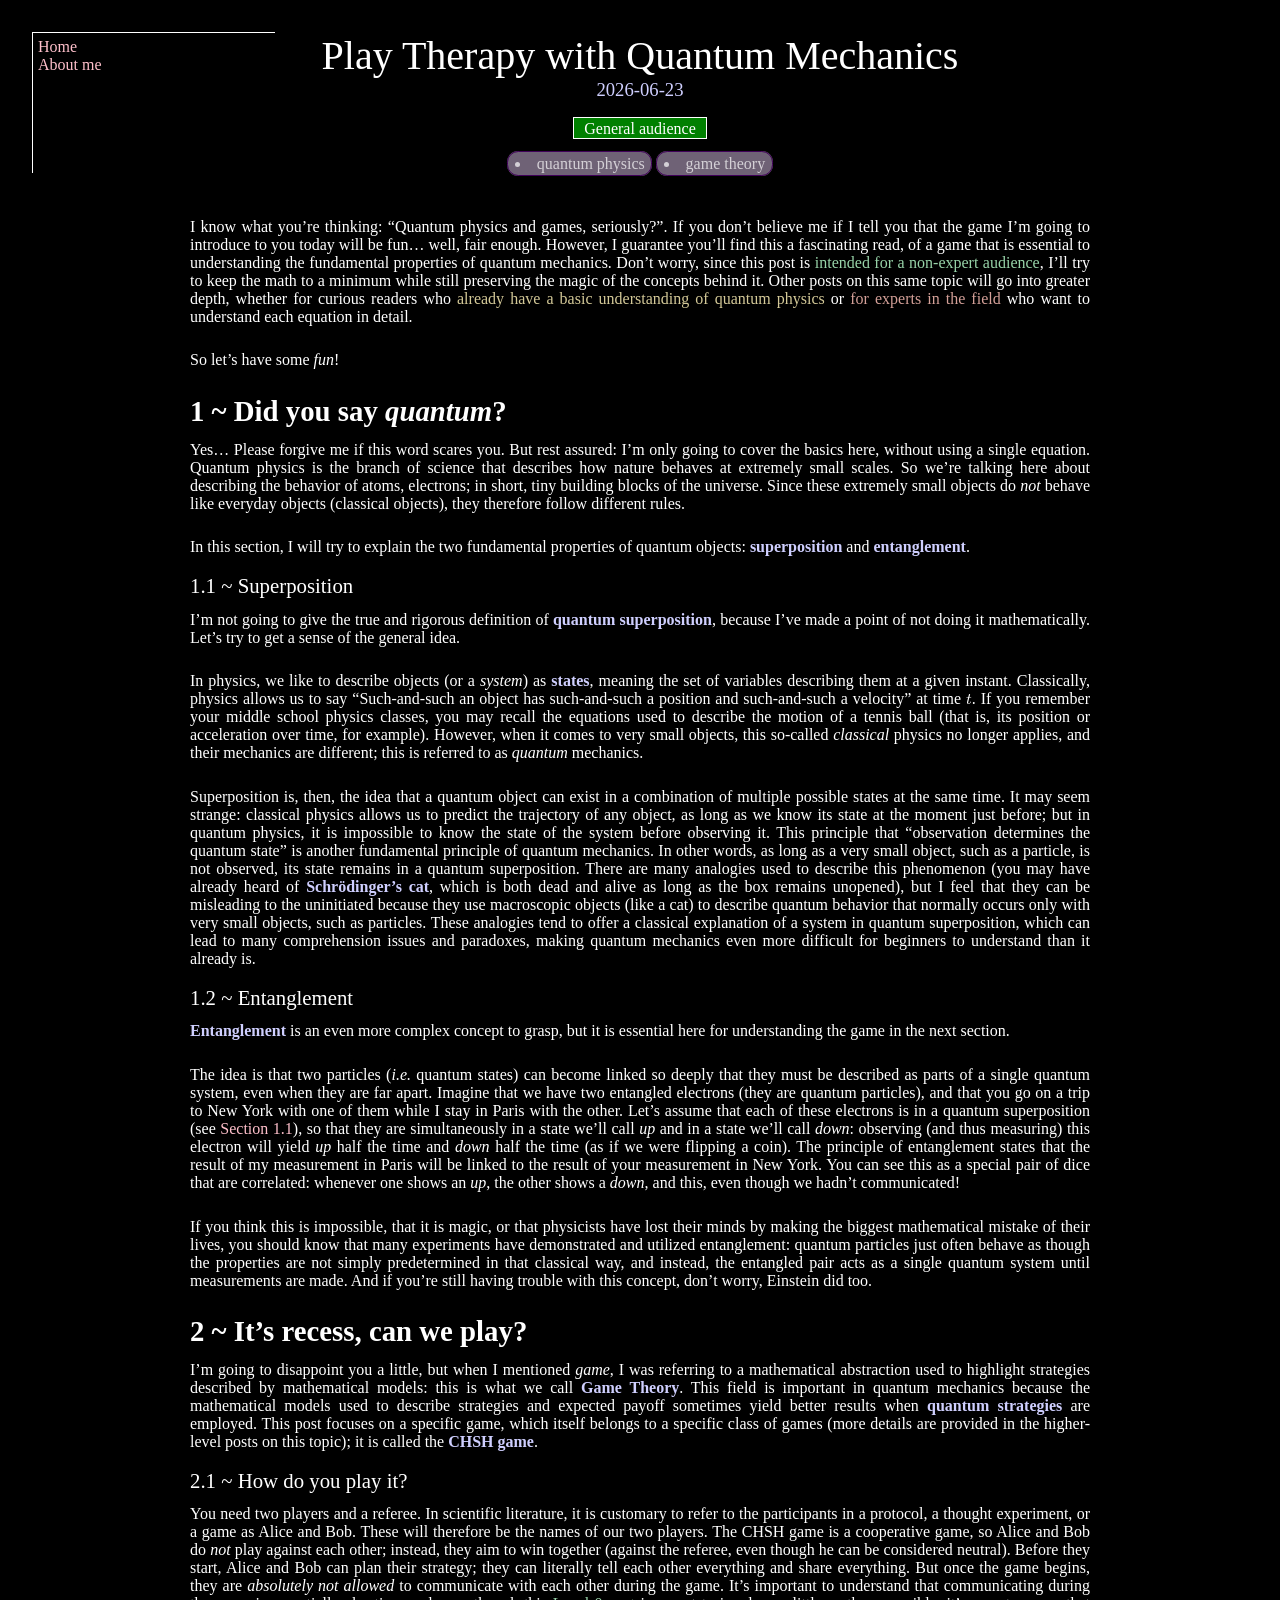
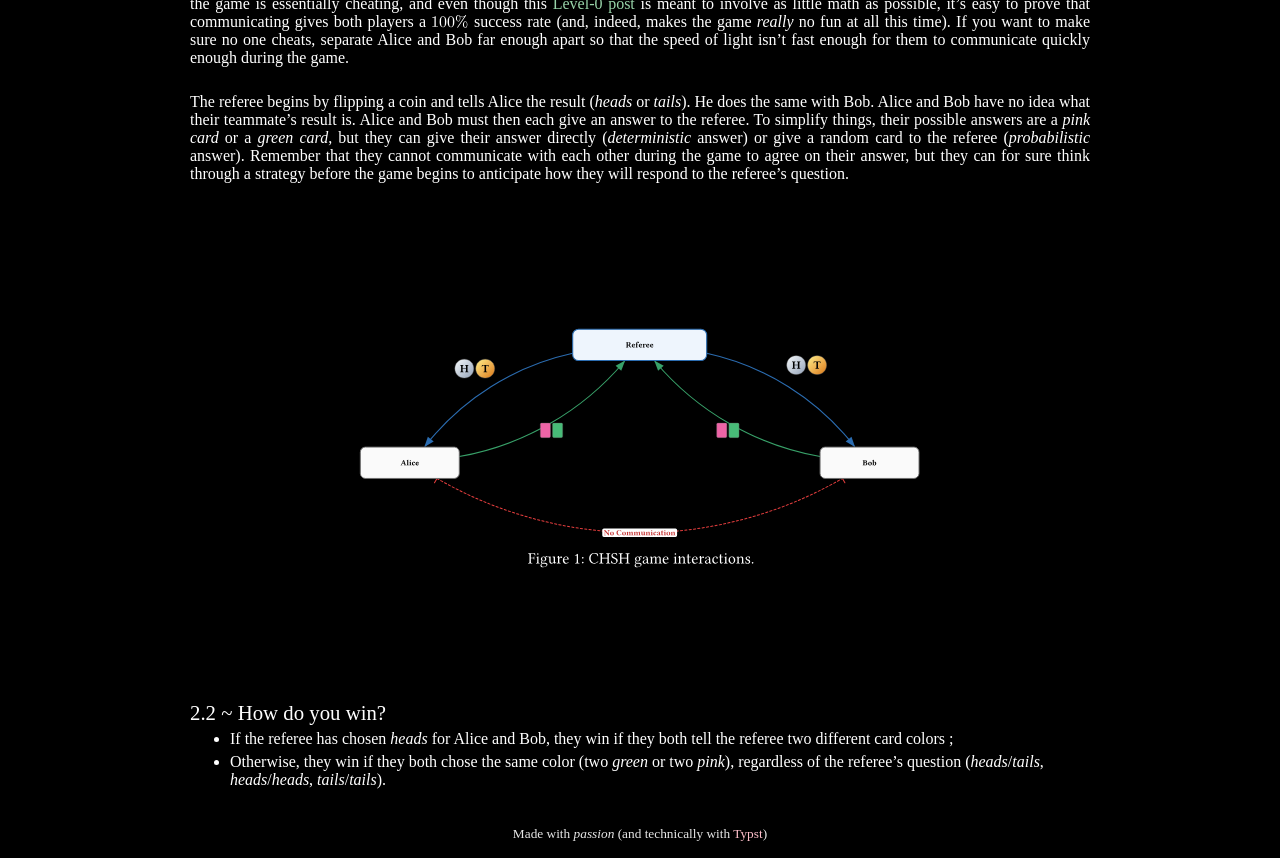
==== chsh.html @ 18aafc2d "template update" ====
<!DOCTYPE html><html><head><meta name="viewport" content="width=device-width, initial-scale=1"><meta http-equiv="content-type" content="text/html; charset=UTF-8"><link rel="stylesheet" href="style.css"><title>Play Therapy with Quantum Mechanics</title><style>/* Alignment */
mtable.right-align mtd,
mtable mtd.right-align,
mtable.left-align mtd.right-align,
mtable.aligned mtd:nth-child(odd) {
  justify-items: end;
  text-align: right;
}
mtable.cases mtd,
mtable.left-align mtd,
mtable mtd.left-align,
mtable.aligned mtd:nth-child(even),
math:is(:not([display])) > mtable.multiline-equation mtd {
  justify-items: start;
  text-align: left;
}
mtable.cases mtd,
mtable.aligned mtd,
mtable mtd.flushed,
mtable mtd.left-flush {
  padding-left: 0;
}
mtable.cases mtd,
mtable.aligned mtd,
mtable mtd.flushed,
mtable mtd.right-flush {
  padding-right: 0;
}

/* Tables */
mtable {
  math-style: inherit;
}
mtd {
  math-depth: auto-add;
  math-style: compact;
  math-shift: compact;
}

/* Equations */
mtable.multiline-equation mtd {
  math-depth: inherit;
  math-style: inherit;
  math-shift: inherit;
  padding: 0;
}
math > mtable.multiline-equation mtr:not(:last-child) mtd {
  padding-bottom: 0.5em;
}

/* Fractions */
mfrac {
  padding-inline: 0;
  margin-inline: 0.1em;
}

/* Accents */
mover[accent="true" i] > :first-child {
  font-feature-settings: "dtls";
}
mover.dotted[accent="true" i] > :first-child {
  font-feature-settings: "dtls" 0;
}

/* Other rules for scriptlevel, displaystyle and math-shift */
munder > :nth-child(2),
munderover > :nth-child(2) {
  math-shift: compact
}
munder[accentunder="true" i] > :not(:first-child),
mover[accent="true" i] > :not(:first-child) {
  math-depth: inherit;
  math-style: inherit;
  math-shift: inherit;
}</style></head><body><div class="header"><div class="nav left"><div><a href="index.html">Home</a></div><div><a href="about-me.html">About me</a></div></div><div class="center"><div class="title">Play Therapy with Quantum Mechanics</div><div class="subtitle">2026-06-23</div><div class="level0" title="No prior experience/background in the field is required; the target audience is very broad">General audience</div><span class="tag">quantum physics</span> <span class="tag">game theory</span></div></div><div class="main"><div class="text"><p>I know what you’re thinking: “Quantum physics and games, seriously?”. If you don’t believe me if I tell you that the game I’m going to introduce to you today will be fun… well, fair enough. However, I guarantee you’ll find this a fascinating read, of a game that is essential to understanding the fundamental properties of quantum mechanics. Don’t worry, since this post is <span style="color:#98d4a9" class="colored-text">intended for a non-expert audience</span>, I’ll try to keep the math to a minimum while still preserving the magic of the concepts behind it. Other posts on this same topic will go into greater depth, whether for curious readers who <span style="color:#d4c998" class="colored-text">already have a basic understanding of quantum physics</span> or <span style="color:#d4a098" class="colored-text">for experts in the field</span> who want to understand each equation in detail.</p><p>So let’s have some <em>fun</em>!</p><h2>1 ~ Did you say <em>quantum</em>?</h2><p>Yes… Please forgive me if this word scares you. But rest assured: I’m only going to cover the basics here, without using a single equation. Quantum physics is the branch of science that describes how nature behaves at extremely small scales. So we’re talking here about describing the behavior of atoms, electrons; in short, tiny building blocks of the universe. Since these extremely small objects do <em>not</em> behave like everyday objects (classical objects), they therefore follow different rules.</p><p>In this section, I will try to explain the two fundamental properties of quantum objects: <strong>superposition</strong> and <strong>entanglement</strong>.</p><h3 id="superposition">1.1 ~ Superposition</h3><p>I’m not going to give the true and rigorous definition of <strong>quantum superposition</strong>, because I’ve made a point of not doing it mathematically. Let’s try to get a sense of the general idea.</p><p>In physics, we like to describe objects (or a <em>system</em>) as <strong>states</strong>, meaning the set of variables describing them at a given instant. Classically, physics allows us to say “Such-and-such an object has such-and-such a position and such-and-such a velocity” at time <span role="math"><svg style="overflow: visible; width: 0.361em; height: 0.683em; display: block" viewBox="0 0 3.971 7.513" width="3.971pt" height="7.513pt" xmlns="http://www.w3.org/2000/svg" xmlns:xlink="http://www.w3.org/1999/xlink" xmlns:h5="http://www.w3.org/1999/xhtml"><g transform="matrix(1 0 0 -1 0 7.513)"><use xlink:href="#g293C48F3C6D5CEB2943C0E5CE10C76D3" x="0" y="0" fill="#ffffff" fill-rule="nonzero"/></g><defs><symbol id="g293C48F3C6D5CEB2943C0E5CE10C76D3" overflow="visible"><path d="M 0 0m 3.63 4.609c 0 0.099 -0.11 0.154 -0.341 0.154h -0.891c 0.286 1.144 0.429 1.738 0.429 1.782c 0 0.231 -0.121 0.341 -0.352 0.341c -0.253 0 -0.407 -0.143 -0.473 -0.429l -0.407 -1.694h -0.979c -0.242 0 -0.363 -0.011 -0.363 -0.242c 0 -0.121 0.11 -0.176 0.341 -0.176h 0.891c -0.539 -2.145 -0.803 -3.278 -0.803 -3.421c 0 -0.616 0.418 -1.045 1.034 -1.045c 0.418 0 0.781 0.187 1.1 0.572c 0.264 0.319 0.451 0.627 0.572 0.924c 0.044 0.121 0.066 0.187 0.066 0.22c 0 0.099 -0.055 0.154 -0.165 0.154c -0.088 0 -0.154 -0.055 -0.198 -0.176c -0.374 -0.913 -0.825 -1.364 -1.364 -1.364c -0.187 0 -0.286 0.154 -0.286 0.451c 0 0.165 0.022 0.341 0.066 0.517l 0.781 3.168h 0.979c 0.286 0 0.363 0.022 0.363 0.264Z "/></symbol></defs></svg></span>. If you remember your middle school physics classes, you may recall the equations used to describe the motion of a tennis ball (that is, its position or acceleration over time, for example). However, when it comes to very small objects, this so-called <em>classical</em> physics no longer applies, and their mechanics are different; this is referred to as <em>quantum</em> mechanics.</p><p>Superposition is, then, the idea that a quantum object can exist in a combination of multiple possible states at the same time. It may seem strange: classical physics allows us to predict the trajectory of any object, as long as we know its state at the moment just before; but in quantum physics, it is impossible to know the state of the system before observing it. This principle that “observation determines the quantum state” is another fundamental principle of quantum mechanics. In other words, as long as a very small object, such as a particle, is not observed, its state remains in a quantum superposition. There are many analogies used to describe this phenomenon (you may have already heard of <strong>Schrödinger’s cat</strong>, which is both dead and alive as long as the box remains unopened), but I feel that they can be misleading to the uninitiated because they use macroscopic objects (like a cat) to describe quantum behavior that normally occurs only with very small objects, such as particles. These analogies tend to offer a classical explanation of a system in quantum superposition, which can lead to many comprehension issues and paradoxes, making quantum mechanics even more difficult for beginners to understand than it already is.</p><h3>1.2 ~ Entanglement</h3><p><strong>Entanglement</strong> is an even more complex concept to grasp, but it is essential here for understanding the game in the next section.</p><p>The idea is that two particles (<em>i.e.</em> quantum states) can become linked so deeply that they must be described as parts of a single quantum system, even when they are far apart. Imagine that we have two entangled electrons (they are quantum particles), and that you go on a trip to New York with one of them while I stay in Paris with the other. Let’s assume that each of these electrons is in a quantum superposition (see <a href="#superposition"><a href="#superposition">Section 1.1</a></a>), so that they are simultaneously in a state we’ll call <em>up</em> and in a state we’ll call <em>down</em>: observing (and thus measuring) this electron will yield <em>up</em> half the time and <em>down</em> half the time (as if we were flipping a coin). The principle of entanglement states that the result of my measurement in Paris will be linked to the result of your measurement in New York. You can see this as a special pair of dice that are correlated: whenever one shows an <em>up</em>, the other shows a <em>down</em>, and this, even though we hadn’t communicated!</p><p>If you think this is impossible, that it is magic, or that physicists have lost their minds by making the biggest mathematical mistake of their lives, you should know that many experiments have demonstrated and utilized entanglement: quantum particles just often behave as though the properties are not simply predetermined in that classical way, and instead, the entangled pair acts as a single quantum system until measurements are made. And if you’re still having trouble with this concept, don’t worry, Einstein did too.</p><h2>2 ~ It’s recess, can we play?</h2><p>I’m going to disappoint you a little, but when I mentioned <em>game</em>, I was referring to a mathematical abstraction used to highlight strategies described by mathematical models: this is what we call <strong>Game Theory</strong>. This field is important in quantum mechanics because the mathematical models used to describe strategies and expected payoff sometimes yield better results when <strong>quantum strategies</strong> are employed. This post focuses on a specific game, which itself belongs to a specific class of games (more details are provided in the higher-level posts on this topic); it is called the <strong>CHSH game</strong>.</p><h3>2.1 ~ How do you play it?</h3><p>You need two players and a referee. In scientific literature, it is customary to refer to the participants in a protocol, a thought experiment, or a game as Alice and Bob. These will therefore be the names of our two players. The CHSH game is a cooperative game, so Alice and Bob do <em>not</em> play against each other; instead, they aim to win together (against the referee, even though he can be considered neutral). Before they start, Alice and Bob can plan their strategy; they can literally tell each other everything and share everything. But once the game begins, they are <em>absolutely not allowed</em> to communicate with each other during the game. It’s important to understand that communicating during the game is essentially cheating, and even though this <span style="color:#98d4a9" class="colored-text">Level-0 post</span> is meant to involve as little math as possible, it’s easy to prove that communicating gives both players a <span role="math"><svg style="overflow: visible; width: 2.333em; height: 0.683em; display: block" viewBox="0 0 25.663 7.513" width="25.663pt" height="7.513pt" xmlns="http://www.w3.org/2000/svg" xmlns:xlink="http://www.w3.org/1999/xlink" xmlns:h5="http://www.w3.org/1999/xhtml"><g transform="matrix(1 0 0 -1 0 7.513)"><use xlink:href="#g23FF2CB0A5B3999574DE734D483151BD" x="0" y="0" fill="#ffffff" fill-rule="nonzero"/></g><g transform="matrix(1 0 0 -1 5.5 7.513)"><use xlink:href="#g5DF7FDD026DB928A9BECE5CB45FEF99F" x="0" y="0" fill="#ffffff" fill-rule="nonzero"/></g><g transform="matrix(1 0 0 -1 11 7.513)"><use xlink:href="#g5DF7FDD026DB928A9BECE5CB45FEF99F" x="0" y="0" fill="#ffffff" fill-rule="nonzero"/></g><g transform="matrix(1 0 0 -1 16.5 7.513)"><use xlink:href="#g98CADE13C45316E943C0C8AF90BD3B9" x="0" y="0" fill="#ffffff" fill-rule="nonzero"/></g><defs><symbol id="g23FF2CB0A5B3999574DE734D483151BD" overflow="visible"><path d="M 0 0m 2.959 7.326c -0.451 -0.462 -1.111 -0.693 -1.98 -0.693v -0.429c 0.572 0 1.045 0.088 1.408 0.264v -5.566c 0 -0.198 -0.044 -0.33 -0.143 -0.385c -0.099 -0.055 -0.374 -0.088 -0.814 -0.088h -0.385v -0.429c 0.275 0.022 0.869 0.033 1.782 0.033c 0.913 0 1.507 -0.011 1.782 -0.033v 0.429h -0.385c -0.451 0 -0.726 0.033 -0.814 0.088c -0.088 0.055 -0.143 0.187 -0.143 0.385v 6.094c 0 0.264 -0.022 0.33 -0.308 0.33Z "/></symbol><symbol id="g5DF7FDD026DB928A9BECE5CB45FEF99F" overflow="visible"><path d="M 0 0m 2.739 -0.242c 1.551 0 2.321 1.254 2.321 3.762c 0 1.683 -0.352 2.805 -1.045 3.355c -0.385 0.297 -0.814 0.451 -1.265 0.451c -1.551 0 -2.321 -1.265 -2.321 -3.806c 0 -2.024 0.539 -3.762 2.31 -3.762Z m 1.232 6.006c 0.077 -0.385 0.11 -1.089 0.11 -2.112c 0 -1.012 -0.044 -1.76 -0.121 -2.244c -0.143 -0.88 -0.55 -1.32 -1.221 -1.32c -0.253 0 -0.506 0.099 -0.737 0.286c -0.297 0.253 -0.473 0.77 -0.55 1.562c -0.033 0.275 -0.044 0.847 -0.044 1.716c 0 0.957 0.033 1.628 0.088 1.991c 0.099 0.605 0.297 0.99 0.605 1.155c 0.242 0.132 0.451 0.198 0.638 0.198c 0.715 0 1.111 -0.583 1.232 -1.232Z "/></symbol><symbol id="g98CADE13C45316E943C0C8AF90BD3B9" overflow="visible"><path d="M 0 0m 7.073 -0.616c 0.484 0 0.858 0.264 1.133 0.803c 0.22 0.429 0.33 0.902 0.33 1.43c 0 0.517 -0.11 1.001 -0.33 1.441c -0.275 0.539 -0.66 0.803 -1.133 0.803c -0.506 0 -0.913 -0.253 -1.232 -0.759c -0.275 -0.44 -0.407 -0.935 -0.407 -1.474c 0 -0.55 0.132 -1.045 0.396 -1.474c 0.319 -0.517 0.726 -0.77 1.243 -0.77Z m -0.66 7.656l -4.785 -7.15c -0.077 -0.11 -0.11 -0.187 -0.11 -0.242c 0 -0.176 0.088 -0.264 0.264 -0.264c 0.088 0 0.176 0.066 0.253 0.187l 5.5 8.195c 0.066 0.099 0.099 0.165 0.099 0.22c 0 0.176 -0.088 0.264 -0.264 0.264c -0.088 0 -0.176 -0.055 -0.264 -0.165c -0.506 -0.682 -1.188 -1.023 -2.035 -1.023c -0.737 0 -1.408 0.275 -2.002 0.825c -0.253 0.242 -0.528 0.363 -0.814 0.363c -0.517 0 -0.924 -0.253 -1.232 -0.759c -0.275 -0.44 -0.407 -0.935 -0.407 -1.474c 0 -0.55 0.132 -1.045 0.396 -1.474c 0.319 -0.517 0.726 -0.77 1.243 -0.77c 0.484 0 0.858 0.264 1.133 0.803c 0.22 0.429 0.33 0.902 0.33 1.43c 0 0.407 -0.066 0.781 -0.187 1.133c 0.506 -0.275 1.023 -0.407 1.551 -0.407c 0.528 0 0.968 0.099 1.331 0.308Z m 0.671 -3.509c 0.363 0 0.638 -0.242 0.847 -0.726c 0.165 -0.374 0.242 -0.77 0.242 -1.177c 0 -0.418 -0.077 -0.814 -0.231 -1.188c -0.209 -0.484 -0.495 -0.726 -0.858 -0.726c -0.275 0 -0.517 0.231 -0.627 0.451c -0.176 0.308 -0.264 0.792 -0.264 1.452c 0 0.737 0.143 1.474 0.495 1.76c 0.132 0.099 0.264 0.154 0.396 0.154Z m -4.818 4.389c 0.363 0 0.638 -0.242 0.847 -0.726c 0.165 -0.374 0.242 -0.77 0.242 -1.177c 0 -0.418 -0.077 -0.814 -0.231 -1.188c -0.209 -0.484 -0.495 -0.726 -0.858 -0.726c -0.121 0 -0.253 0.055 -0.385 0.154c -0.407 0.308 -0.506 0.891 -0.506 1.749c 0 0.737 0.143 1.474 0.495 1.76c 0.132 0.099 0.264 0.154 0.396 0.154Z "/></symbol></defs></svg></span> success rate (and, indeed, makes the game <em>really</em> no fun at all this time). If you want to make sure no one cheats, separate Alice and Bob far enough apart so that the speed of light isn’t fast enough for them to communicate quickly enough during the game.</p><p>The referee begins by flipping a coin and tells Alice the result (<em>heads</em> or <em>tails</em>). He does the same with Bob. Alice and Bob have no idea what their teammate’s result is. Alice and Bob must then each give an answer to the referee. To simplify things, their possible answers are a <em>pink card</em> or a <em>green card</em>, but they can give their answer directly (<em>deterministic</em> answer) or give a random card to the referee (<em>probabilistic</em> answer). Remember that they cannot communicate with each other during the game to agree on their answer, but they can for sure think through a strategy before the game begins to anticipate how they will respond to the referee’s question.</p><div class="center"><svg style="overflow: visible; width: 69.835361489em; height: 29.293019273em; display: block" viewBox="0 0 768.188976378 322.223212005" width="768.188976378pt" height="322.223212005pt" xmlns="http://www.w3.org/2000/svg" xmlns:xlink="http://www.w3.org/1999/xlink" xmlns:h5="http://www.w3.org/1999/xhtml"><g transform="matrix(0.5 0 0 0.5 192.047244094 80.555803001)"><g><g><path fill="none" stroke="#2b6cb0" stroke-width="1.5" stroke-linecap="round" stroke-linejoin="miter" stroke-miterlimit="4" transform="translate(89.358990068 33.119124829)" d="M 0 0m 202.60951396 0c -80.303004738 17.537113348 -151.963144268 62.561223338 -202.60951396 127.299682941"/><path fill="#2b6cb0" fill-rule="nonzero" transform="translate(88.013198551 147.952512245)" d="M 0 0m 4.840247481 0l -4.840247481 14.197605676l 12.833889702 -7.764745825"/><path fill="none" transform="translate(127.764456414 39.053538572)" d="M 0 0h 59.15v 30.4h -59.15v -30.4Z "/><g transform="translate(127.764456351 39.053538493)"><g><g><g transform="translate(2.2 2.2)"><path fill="url(#r58BC2825278063EEB82D48DEA526F4B5)" fill-rule="nonzero" d="M 0 0m 0 12.75c 0 -7.04163056 5.70836944 -12.75 12.75 -12.75h 0.5c 7.04163056 0 12.75 5.70836944 12.75 12.75v 0.5c 0 7.04163056 -5.70836944 12.75 -12.75 12.75h -0.5c -7.04163056 0 -12.75 -5.70836944 -12.75 -12.75Z "/><path fill="none" stroke="#646464" stroke-width="0.5" stroke-linecap="butt" stroke-linejoin="miter" stroke-miterlimit="4" d="M 0 0m 12.75 0h 0.5c 7.04163056 0 12.75 5.70836944 12.75 12.75v 0.5c 0 7.04163056 -5.70836944 12.75 -12.75 12.75h -0.5c -7.04163056 0 -12.75 -5.70836944 -12.75 -12.75v -0.5c 0 -7.04163056 5.70836944 -12.75 12.75 -12.75"/><g transform="matrix(1 0 0 -1 6.8725 17.8375)"><use xlink:href="#gA2AC1860BD3EA16E92F277314778E069" x="0" y="0" fill="#000000" fill-rule="nonzero"/></g></g><g transform="matrix(1 0 0 -1 28.2 13.5375)"/><g transform="translate(30.95 2.2)"><path fill="url(#rA03936062921D72E00D5686A8A37212)" fill-rule="nonzero" d="M 0 0m 0 12.75c 0 -7.04163056 5.70836944 -12.75 12.75 -12.75h 0.5c 7.04163056 0 12.75 5.70836944 12.75 12.75v 0.5c 0 7.04163056 -5.70836944 12.75 -12.75 12.75h -0.5c -7.04163056 0 -12.75 -5.70836944 -12.75 -12.75Z "/><path fill="none" stroke="#646464" stroke-width="0.5" stroke-linecap="butt" stroke-linejoin="miter" stroke-miterlimit="4" d="M 0 0m 12.75 0h 0.5c 7.04163056 0 12.75 5.70836944 12.75 12.75v 0.5c 0 7.04163056 -5.70836944 12.75 -12.75 12.75h -0.5c -7.04163056 0 -12.75 -5.70836944 -12.75 -12.75v -0.5c 0 -7.04163056 5.70836944 -12.75 12.75 -12.75"/><g transform="matrix(1 0 0 -1 8.11 17.8375)"><use xlink:href="#g942C8C5ABAB15CE8C5747D1C6C047E87" x="0" y="0" fill="#000000" fill-rule="nonzero"/></g></g></g></g></g><path fill="none" stroke="#38a169" stroke-width="1.5" stroke-linecap="round" stroke-linejoin="miter" stroke-miterlimit="4" transform="translate(136.062992139 44.772626873)" d="M 0 0m 0 130.379791555c 88.434802235 -15.711177292 168.600473952 -61.828774053 226.637645985 -130.379791555"/><path fill="#38a169" fill-rule="nonzero" transform="translate(350.996766445 43.095000094)" d="M 0 0m 7.746806014 14.0061245l 5.369213242 -14.0061245l -13.116019256 7.278050097"/><path fill="none" transform="translate(245.27176671 126.940416502)" d="M 0 0h 35.15v 24.4h -35.15v -24.4Z "/><g transform="translate(245.271766694 126.94041647)"><g><g><g transform="translate(2.2 2.2)"><path fill="#ed64a6" fill-rule="nonzero" d="M 0 0m 0 1.75c 0 -0.966498312 0.783501688 -1.75 1.75 -1.75h 10.5c 0.966498312 0 1.75 0.783501688 1.75 1.75v 16.5c 0 0.966498312 -0.783501688 1.75 -1.75 1.75h -10.5c -0.966498312 0 -1.75 -0.783501688 -1.75 -1.75Z "/><path fill="none" stroke="#646464" stroke-width="0.5" stroke-linecap="butt" stroke-linejoin="miter" stroke-miterlimit="4" d="M 0 0m 1.75 0h 10.5c 0.966498312 0 1.75 0.783501688 1.75 1.75v 16.5c 0 0.966498312 -0.783501688 1.75 -1.75 1.75h -10.5c -0.966498312 0 -1.75 -0.783501688 -1.75 -1.75v -16.5c 0 -0.966498312 0.783501688 -1.75 1.75 -1.75"/></g><g transform="matrix(1 0 0 -1 16.2 17.2)"/><g transform="translate(18.95 2.2)"><path fill="#48bb78" fill-rule="nonzero" d="M 0 0m 0 1.75c 0 -0.966498312 0.783501688 -1.75 1.75 -1.75h 10.5c 0.966498312 0 1.75 0.783501688 1.75 1.75v 16.5c 0 0.966498312 -0.783501688 1.75 -1.75 1.75h -10.5c -0.966498312 0 -1.75 -0.783501688 -1.75 -1.75Z "/><path fill="none" stroke="#646464" stroke-width="0.5" stroke-linecap="butt" stroke-linejoin="miter" stroke-miterlimit="4" d="M 0 0m 1.75 0h 10.5c 0.966498312 0 1.75 0.783501688 1.75 1.75v 16.5c 0 0.966498312 -0.783501688 1.75 -1.75 1.75h -10.5c -0.966498312 0 -1.75 -0.783501688 -1.75 -1.75v -16.5c 0 -0.966498312 0.783501688 -1.75 1.75 -1.75"/></g></g></g></g><path fill="none" stroke="#2b6cb0" stroke-width="1.5" stroke-linecap="round" stroke-linejoin="miter" stroke-miterlimit="4" transform="translate(476.22047235 33.119124829)" d="M 0 0c 80.303004738 17.537113348 151.963144268 62.561223338 202.60951396 127.299682941"/><path fill="#2b6cb0" fill-rule="nonzero" transform="translate(667.341888125 147.952512245)" d="M 0 0m 0 6.432859851l 12.833889702 7.764745825l -4.840247481 -14.197605676"/><path fill="none" transform="translate(584.101513652 34.219481612)" d="M 0 0h 59.15v 30.4h -59.15v -30.4Z "/><g transform="translate(584.101513589 34.219481533)"><g><g><g transform="translate(2.2 2.2)"><path fill="url(#r58BC2825278063EEB82D48DEA526F4B5)" fill-rule="nonzero" d="M 0 0m 0 12.75c 0 -7.04163056 5.70836944 -12.75 12.75 -12.75h 0.5c 7.04163056 0 12.75 5.70836944 12.75 12.75v 0.5c 0 7.04163056 -5.70836944 12.75 -12.75 12.75h -0.5c -7.04163056 0 -12.75 -5.70836944 -12.75 -12.75Z "/><path fill="none" stroke="#646464" stroke-width="0.5" stroke-linecap="butt" stroke-linejoin="miter" stroke-miterlimit="4" d="M 0 0m 12.75 0h 0.5c 7.04163056 0 12.75 5.70836944 12.75 12.75v 0.5c 0 7.04163056 -5.70836944 12.75 -12.75 12.75h -0.5c -7.04163056 0 -12.75 -5.70836944 -12.75 -12.75v -0.5c 0 -7.04163056 5.70836944 -12.75 12.75 -12.75"/><g transform="matrix(1 0 0 -1 6.8725 17.8375)"><use xlink:href="#gA2AC1860BD3EA16E92F277314778E069" x="0" y="0" fill="#000000" fill-rule="nonzero"/></g></g><g transform="matrix(1 0 0 -1 28.2 13.5375)"/><g transform="translate(30.95 2.2)"><path fill="url(#rA03936062921D72E00D5686A8A37212)" fill-rule="nonzero" d="M 0 0m 0 12.75c 0 -7.04163056 5.70836944 -12.75 12.75 -12.75h 0.5c 7.04163056 0 12.75 5.70836944 12.75 12.75v 0.5c 0 7.04163056 -5.70836944 12.75 -12.75 12.75h -0.5c -7.04163056 0 -12.75 -5.70836944 -12.75 -12.75Z "/><path fill="none" stroke="#646464" stroke-width="0.5" stroke-linecap="butt" stroke-linejoin="miter" stroke-miterlimit="4" d="M 0 0m 12.75 0h 0.5c 7.04163056 0 12.75 5.70836944 12.75 12.75v 0.5c 0 7.04163056 -5.70836944 12.75 -12.75 12.75h -0.5c -7.04163056 0 -12.75 -5.70836944 -12.75 -12.75v -0.5c 0 -7.04163056 5.70836944 -12.75 12.75 -12.75"/><g transform="matrix(1 0 0 -1 8.11 17.8375)"><use xlink:href="#g942C8C5ABAB15CE8C5747D1C6C047E87" x="0" y="0" fill="#000000" fill-rule="nonzero"/></g></g></g></g></g><path fill="none" stroke="#38a169" stroke-width="1.5" stroke-linecap="round" stroke-linejoin="miter" stroke-miterlimit="4" transform="translate(405.488338254 44.772626873)" d="M 0 0m 226.637645985 130.379791555c -88.434802235 -15.711177292 -168.600473952 -61.828774053 -226.637645985 -130.379791555"/><path fill="#38a169" fill-rule="nonzero" transform="translate(404.076190677 43.095000094)" d="M 0 0m 13.116019256 7.278050097l -13.116019256 -7.278050097l 5.369213242 14.0061245"/><path fill="none" transform="translate(487.767209668 126.940416501)" d="M 0 0h 35.15v 24.4h -35.15v -24.4Z "/><g transform="translate(487.767209652 126.94041647)"><g><g><g transform="translate(2.2 2.2)"><path fill="#ed64a6" fill-rule="nonzero" d="M 0 0m 0 1.75c 0 -0.966498312 0.783501688 -1.75 1.75 -1.75h 10.5c 0.966498312 0 1.75 0.783501688 1.75 1.75v 16.5c 0 0.966498312 -0.783501688 1.75 -1.75 1.75h -10.5c -0.966498312 0 -1.75 -0.783501688 -1.75 -1.75Z "/><path fill="none" stroke="#646464" stroke-width="0.5" stroke-linecap="butt" stroke-linejoin="miter" stroke-miterlimit="4" d="M 0 0m 1.75 0h 10.5c 0.966498312 0 1.75 0.783501688 1.75 1.75v 16.5c 0 0.966498312 -0.783501688 1.75 -1.75 1.75h -10.5c -0.966498312 0 -1.75 -0.783501688 -1.75 -1.75v -16.5c 0 -0.966498312 0.783501688 -1.75 1.75 -1.75"/></g><g transform="matrix(1 0 0 -1 16.2 17.2)"/><g transform="translate(18.95 2.2)"><path fill="#48bb78" fill-rule="nonzero" d="M 0 0m 0 1.75c 0 -0.966498312 0.783501688 -1.75 1.75 -1.75h 10.5c 0.966498312 0 1.75 0.783501688 1.75 1.75v 16.5c 0 0.966498312 -0.783501688 1.75 -1.75 1.75h -10.5c -0.966498312 0 -1.75 -0.783501688 -1.75 -1.75Z "/><path fill="none" stroke="#646464" stroke-width="0.5" stroke-linecap="butt" stroke-linejoin="miter" stroke-miterlimit="4" d="M 0 0m 1.75 0h 10.5c 0.966498312 0 1.75 0.783501688 1.75 1.75v 16.5c 0 0.966498312 -0.783501688 1.75 -1.75 1.75h -10.5c -0.966498312 0 -1.75 -0.783501688 -1.75 -1.75v -16.5c 0 -0.966498312 0.783501688 -1.75 1.75 -1.75"/></g></g></g></g><path fill="none" stroke="#e53e3e" stroke-width="1.4" stroke-linecap="round" stroke-linejoin="miter" stroke-miterlimit="4" stroke-dashoffset="0" stroke-dasharray="3 3" transform="translate(105.352860756 205.245117891)" d="M 0 0c 172.48591938 99.584791986 384.997335647 99.584791986 557.483255027 0"/><path fill="#e53e3e" fill-rule="nonzero" stroke="#e53e3e" stroke-width="1.4" stroke-linecap="round" stroke-linejoin="miter" stroke-miterlimit="4" transform="translate(101.973732094 199.333190542)" d="M 0 0m 0 11.882228995l 6.859376504 -11.882228995"/><path fill="#e53e3e" fill-rule="nonzero" stroke="#e53e3e" stroke-width="1.4" stroke-linecap="round" stroke-linejoin="miter" stroke-miterlimit="4" transform="translate(659.40642737 199.304003613)" d="M 0 0m 6.859376504 11.882228995l -6.859376504 -11.882228995"/><path fill="none" transform="translate(332.652988189 274.120212005)" d="M 0 0h 102.883v 11.627h -102.883v -11.627Z "/><g transform="translate(332.652988063 274.120211895)"><g><g><path fill="#ffffff" fill-rule="nonzero" d="M 0 0m 0 2.2c 0 -1.21502645 0.98497355 -2.2 2.2 -2.2h 98.483c 1.21502645 0 2.2 0.98497355 2.2 2.2v 7.095c 0 1.21502645 -0.98497355 2.2 -2.2 2.2h -98.483c -1.21502645 0 -2.2 -0.98497355 -2.2 -2.2Z "/><g transform="matrix(1 0 0 -1 2.2 9.295)"><use xlink:href="#g3368323485300A16FD10C2B2E913C17B" x="0" y="0" fill="#c53030" fill-rule="nonzero"/><use xlink:href="#g628D38FCFF0E42049F5AA83044B0F23B" x="8.14" y="0" fill="#c53030" fill-rule="nonzero"/><use xlink:href="#g64898B798437217A6B4CB5D86A163F52" x="16.951" y="0" fill="#c53030" fill-rule="nonzero"/><use xlink:href="#g628D38FCFF0E42049F5AA83044B0F23B" x="24.717" y="0" fill="#c53030" fill-rule="nonzero"/><use xlink:href="#gB1C98CEB2863E378D3B505B49CB5C4D2" x="30.778" y="0" fill="#c53030" fill-rule="nonzero"/><use xlink:href="#gB1C98CEB2863E378D3B505B49CB5C4D2" x="40.733" y="0" fill="#c53030" fill-rule="nonzero"/><use xlink:href="#g702DD15580C814312A77DF50215F4E53" x="50.688" y="0" fill="#c53030" fill-rule="nonzero"/><use xlink:href="#g1143AE89DED3DE0B703E6104D3FB935E" x="57.266" y="0" fill="#c53030" fill-rule="nonzero"/><use xlink:href="#g2D5B92E3E4024BC0BA8952CC9DC03EB3" x="64.042" y="0" fill="#c53030" fill-rule="nonzero"/><use xlink:href="#g91B01334F80632633C2B229D930B162" x="67.584" y="0" fill="#c53030" fill-rule="nonzero"/><use xlink:href="#g805F4A875668C9F44726675C950B1BF5" x="72.6" y="0" fill="#c53030" fill-rule="nonzero"/><use xlink:href="#g453A32922757F3F32A7A2644294359E5" x="78.166" y="0" fill="#c53030" fill-rule="nonzero"/><use xlink:href="#g2D5B92E3E4024BC0BA8952CC9DC03EB3" x="82.104" y="0" fill="#c53030" fill-rule="nonzero"/><use xlink:href="#g628D38FCFF0E42049F5AA83044B0F23B" x="85.646" y="0" fill="#c53030" fill-rule="nonzero"/><use xlink:href="#g1143AE89DED3DE0B703E6104D3FB935E" x="91.707" y="0" fill="#c53030" fill-rule="nonzero"/></g></g></g></g><path fill="#eef5fd" fill-rule="nonzero" stroke="#2b6cb0" stroke-width="1.5" stroke-linecap="butt" stroke-linejoin="miter" stroke-miterlimit="4" transform="translate(291.968503937)" d="M 0 0m 8 0c -4.414272 0 -8 3.585728 -8 8v 27.095c 0 4.414272 3.585728 8 8 8h 168.251968504c 4.414272 0 8 -3.585728 8 -8v -27.095c 0 -4.414272 -3.585728 -8 -8 -8h -168.251968504Z "/><path fill="none" transform="translate(309.968503937 18)" d="M 0 0h 148.251968504v 7.095h -148.251968504v -7.095Z "/><g transform="translate(309.968503795 17.999999906)"><g><g transform="matrix(1 0 0 -1 54.930984252 7.095)"><use xlink:href="#gF48ED33965E13A5E3836347E60A1C5C6" x="0" y="0" fill="#000000" fill-rule="nonzero"/><use xlink:href="#gC14BE50F1468F5902AA9D472AD29244E" x="7.876" y="0" fill="#000000" fill-rule="nonzero"/><use xlink:href="#g8DF1356C5161F5EDA4DC9AA3B1B7B61E" x="13.255" y="0" fill="#000000" fill-rule="nonzero"/><use xlink:href="#gC14BE50F1468F5902AA9D472AD29244E" x="17.556" y="0" fill="#000000" fill-rule="nonzero"/><use xlink:href="#g47C477A4B9B11053B4775F3BF201C465" x="22.935" y="0" fill="#000000" fill-rule="nonzero"/><use xlink:href="#gC14BE50F1468F5902AA9D472AD29244E" x="27.555" y="0" fill="#000000" fill-rule="nonzero"/><use xlink:href="#gC14BE50F1468F5902AA9D472AD29244E" x="33.011" y="0" fill="#000000" fill-rule="nonzero"/></g></g></g><path fill="#fafafa" fill-rule="nonzero" stroke="#6e6e6e" stroke-width="1.3" stroke-linecap="butt" stroke-linejoin="miter" stroke-miterlimit="4" transform="translate(0 162.150118016)" d="M 0 0m 7 0c -3.862488 0 -7 3.137512 -7 7v 29.095c 0 3.862488 3.137512 7 7 7h 122.062992126c 3.862488 0 7 -3.137512 7 -7v -29.095c 0 -3.862488 -3.137512 -7 -7 -7h -122.062992126Z "/><path fill="none" transform="translate(18 180.15011811)" d="M 0 0h 100.062992126v 7.095h -100.062992126v -7.095Z "/><g transform="translate(17.999999858 180.150118016)"><g><g transform="matrix(1 0 0 -1 37.205496063 7.095)"><use xlink:href="#g701C00DE7195D9A170277132A604D112" x="0" y="0" fill="#000000" fill-rule="nonzero"/><use xlink:href="#gFDB9066647BF256CAB5F7E35AAB6AC33" x="8.14" y="0" fill="#000000" fill-rule="nonzero"/><use xlink:href="#g2D5B92E3E4024BC0BA8952CC9DC03EB3" x="11.715" y="0" fill="#000000" fill-rule="nonzero"/><use xlink:href="#g91B01334F80632633C2B229D930B162" x="15.257" y="0" fill="#000000" fill-rule="nonzero"/><use xlink:href="#gC14BE50F1468F5902AA9D472AD29244E" x="20.273" y="0" fill="#000000" fill-rule="nonzero"/></g></g></g><path fill="#fafafa" fill-rule="nonzero" stroke="#6e6e6e" stroke-width="1.3" stroke-linecap="butt" stroke-linejoin="miter" stroke-miterlimit="4" transform="translate(632.125984252 162.150118016)" d="M 0 0m 7 0c -3.862488 0 -7 3.137512 -7 7v 29.095c 0 3.862488 3.137512 7 7 7h 122.062992126c 3.862488 0 7 -3.137512 7 -7v -29.095c 0 -3.862488 -3.137512 -7 -7 -7h -122.062992126Z "/><path fill="none" transform="translate(650.125984252 180.15011811)" d="M 0 0h 100.062992126v 7.095h -100.062992126v -7.095Z "/><g transform="translate(650.12598411 180.150118016)"><g><g transform="matrix(1 0 0 -1 40.422996063 7.095)"><use xlink:href="#g49DC9EBAA865BFC5CE26DB9DEB89EAC6" x="0" y="0" fill="#000000" fill-rule="nonzero"/><use xlink:href="#g628D38FCFF0E42049F5AA83044B0F23B" x="7.194" y="0" fill="#000000" fill-rule="nonzero"/><use xlink:href="#gE177666A084CE018A9AE7FDF45719721" x="13.255" y="0" fill="#000000" fill-rule="nonzero"/></g></g></g></g></g><g transform="translate(228.334488189 307.747212005)"><g transform="matrix(1 0 0 -1 1.936 14.476)"><use xlink:href="#g1CE53862FA23804CD7DC98FBC1ADEE14" x="0" y="0" fill="#ffffff" fill-rule="nonzero"/><use xlink:href="#g3A0F5717D650F97EC709B2669CC4889" x="10.67" y="0" fill="#ffffff" fill-rule="nonzero"/><use xlink:href="#g9EA577C94CC69F9E4BCA925C3B1DC2AA" x="16.632" y="0" fill="#ffffff" fill-rule="nonzero"/><use xlink:href="#g33B1D7F12C2D14C8DCA581DCE5FC286" x="27.632" y="0" fill="#ffffff" fill-rule="nonzero"/><use xlink:href="#g4968DB99FB6408A7A4A25D211EA1CBA2" x="39.314" y="0" fill="#ffffff" fill-rule="nonzero"/><use xlink:href="#gE0388CE81B0C09DD6505FE9A4FEA6B4D" x="47.322" y="0" fill="#ffffff" fill-rule="nonzero"/><use xlink:href="#gCF2C700F84392225FE98E0F7549CBB83" x="62.656" y="0" fill="#ffffff" fill-rule="nonzero"/><use xlink:href="#gB79B8E2F34C7CAE13EBD2A089DE434E0" x="72.886" y="0" fill="#ffffff" fill-rule="nonzero"/><use xlink:href="#g2D7ADA8F1B726C86C6D361200411D04D" x="83.578" y="0" fill="#ffffff" fill-rule="nonzero"/><use xlink:href="#g348C188B2771A9817A8090DAE0A1438E" x="97.79" y="0" fill="#ffffff" fill-rule="nonzero"/><use xlink:href="#gB60BC5069DB3BCD8A1708BF212291247" x="113.85" y="0" fill="#ffffff" fill-rule="nonzero"/><use xlink:href="#g348C188B2771A9817A8090DAE0A1438E" x="124.52" y="0" fill="#ffffff" fill-rule="nonzero"/><use xlink:href="#g9EA577C94CC69F9E4BCA925C3B1DC2AA" x="146.08" y="0" fill="#ffffff" fill-rule="nonzero"/><use xlink:href="#gF4D530F69D3FC669F79F6B83780E8177" x="157.08" y="0" fill="#ffffff" fill-rule="nonzero"/><use xlink:href="#gE0CBD8B22739DAF31F55C4A0F34500AE" x="167.134" y="0" fill="#ffffff" fill-rule="nonzero"/><use xlink:href="#gE0388CE81B0C09DD6505FE9A4FEA6B4D" x="184.514" y="0" fill="#ffffff" fill-rule="nonzero"/><use xlink:href="#g3A0F5717D650F97EC709B2669CC4889" x="199.848" y="0" fill="#ffffff" fill-rule="nonzero"/><use xlink:href="#g27C0984CD7004101F5E7B5A6477DD647" x="205.81" y="0" fill="#ffffff" fill-rule="nonzero"/><use xlink:href="#gD81B27C878CF0F04BA3397E9BC6AB8BB" x="217.734" y="0" fill="#ffffff" fill-rule="nonzero"/><use xlink:href="#gE0388CE81B0C09DD6505FE9A4FEA6B4D" x="224.686" y="0" fill="#ffffff" fill-rule="nonzero"/><use xlink:href="#g4968DB99FB6408A7A4A25D211EA1CBA2" x="234.52" y="0" fill="#ffffff" fill-rule="nonzero"/><use xlink:href="#gF4D530F69D3FC669F79F6B83780E8177" x="242.704" y="0" fill="#ffffff" fill-rule="nonzero"/><use xlink:href="#g13536F7781F0CC9032EA3A8A1A7E150A" x="252.758" y="0" fill="#ffffff" fill-rule="nonzero"/><use xlink:href="#gD81B27C878CF0F04BA3397E9BC6AB8BB" x="262.174" y="0" fill="#ffffff" fill-rule="nonzero"/><use xlink:href="#g3A0F5717D650F97EC709B2669CC4889" x="269.126" y="0" fill="#ffffff" fill-rule="nonzero"/><use xlink:href="#gBEC0DE4647C1C2C0AE68F9E5344103DC" x="275.088" y="0" fill="#ffffff" fill-rule="nonzero"/><use xlink:href="#g27C0984CD7004101F5E7B5A6477DD647" x="286.176" y="0" fill="#ffffff" fill-rule="nonzero"/><use xlink:href="#g2DDDEA3BFD735F9CEAF220CC7018E15E" x="298.1" y="0" fill="#ffffff" fill-rule="nonzero"/><use xlink:href="#g24F1DC11E9525E4A588D10302D47E032" x="306.68" y="0" fill="#ffffff" fill-rule="nonzero"/></g></g></g><defs><symbol id="gA2AC1860BD3EA16E92F277314778E069" overflow="visible"><path d="M 0 0m 8.46 7.845v -2.34h -4.65v 2.34c 0 1.245 0.42 1.305 1.245 1.35c 0.15 0.09 0.15 0.42 0 0.51c -0.6 -0.015 -1.68 -0.03 -2.28 -0.03c -0.6 0 -1.71 0.015 -2.31 0.03c -0.15 -0.09 -0.15 -0.42 0 -0.51c 0.825 -0.045 1.245 -0.105 1.245 -1.35v -6.015c 0 -1.245 -0.42 -1.305 -1.245 -1.35c -0.15 -0.09 -0.15 -0.42 0 -0.51c 0.6 0.015 1.71 0.03 2.31 0.03c 0.6 0 1.68 -0.015 2.28 -0.03c 0.15 0.09 0.15 0.42 0 0.51c -0.825 0.045 -1.245 0.105 -1.245 1.35v 2.955h 4.65v -2.955c 0 -1.245 -0.42 -1.305 -1.245 -1.35c -0.15 -0.09 -0.15 -0.42 0 -0.51c 0.6 0.015 1.71 0.03 2.31 0.03c 0.6 0 1.68 -0.015 2.28 -0.03c 0.15 0.09 0.15 0.42 0 0.51c -0.825 0.045 -1.245 0.105 -1.245 1.35v 6.015c 0 1.245 0.42 1.305 1.245 1.35c 0.15 0.09 0.15 0.42 0 0.51c -0.6 -0.015 -1.68 -0.03 -2.28 -0.03c -0.6 0 -1.71 0.015 -2.31 0.03c -0.15 -0.09 -0.15 -0.42 0 -0.51c 0.825 -0.045 1.245 -0.105 1.245 -1.35Z "/></symbol><symbol id="g942C8C5ABAB15CE8C5747D1C6C047E87" overflow="visible"><path d="M 0 0m 6.075 1.845v 5.7c 0 0.96 0.15 1.515 0.69 1.515h 0.33c 1.125 0 1.755 -0.375 2.01 -1.53c 0.165 0 0.45 0.015 0.585 0.075c -0.105 0.69 -0.18 1.47 -0.195 2.145c 0 0.015 -0.03 0.045 -0.045 0.045c -0.51 -0.045 -2.175 -0.12 -3.36 -0.12h -2.115c -1.155 0 -2.925 0.075 -3.495 0.12c -0.03 0 -0.06 -0.03 -0.06 -0.045c -0.06 -0.675 -0.21 -1.47 -0.375 -2.19c 0.15 -0.06 0.405 -0.075 0.585 -0.075c 0.3 1.2 0.915 1.575 1.905 1.575h 0.735c 0.555 0 0.705 -0.555 0.705 -1.47v -5.745c 0 -1.245 -0.255 -1.32 -1.455 -1.365c -0.09 -0.09 -0.09 -0.42 0 -0.51c 0.735 0.015 1.515 0.03 2.475 0.03c 0.99 0 1.785 -0.015 2.535 -0.03c 0.09 0.09 0.09 0.42 0 0.51c -1.2 0.045 -1.455 0.12 -1.455 1.365Z "/></symbol><symbol id="g3368323485300A16FD10C2B2E913C17B" overflow="visible"><path d="M 0 0m 6.941 0c 0 0 -0.055 0.781 -0.055 1.122v 4.51c 0 0.979 0.187 1.034 0.957 1.111c 0.066 0.066 0.066 0.308 0 0.374c -0.539 -0.011 -0.726 -0.022 -1.188 -0.022c -0.495 0 -0.726 0.011 -1.276 0.022c -0.066 -0.066 -0.066 -0.308 0 -0.374c 0.77 -0.077 0.957 -0.11 0.957 -1.111v -3.091c 0 -0.275 -0.143 -0.22 -0.297 -0.033l -2.915 3.432l -0.979 1.155l -1.793 0.022c -0.066 -0.066 -0.066 -0.308 0 -0.374c 0.473 -0.033 0.803 -0.407 0.869 -0.693v -4.587c 0 -0.979 -0.187 -1.034 -0.957 -1.111c -0.066 -0.066 -0.066 -0.308 0 -0.374c 0.539 0.011 0.748 0.022 1.232 0.022c 0.484 0 0.682 -0.011 1.232 -0.022c 0.066 0.066 0.066 0.308 0 0.374c -0.77 0.077 -0.957 0.11 -0.957 1.111v 3.267c 0 0.11 0.022 0.22 0.088 0.22c 0.055 0 0.143 -0.077 0.264 -0.22l 3.685 -4.378c 0.22 -0.275 0.44 -0.484 0.44 -0.484c 0.385 0 0.495 0.033 0.693 0.132Z "/></symbol><symbol id="g628D38FCFF0E42049F5AA83044B0F23B" overflow="visible"><path d="M 0 0m 0.407 2.277c 0 -1.441 1.144 -2.387 2.618 -2.387c 0.781 0 1.43 0.22 1.881 0.627c 0.561 0.495 0.748 1.243 0.748 1.859c 0 1.441 -0.979 2.508 -2.618 2.508c -0.913 0 -1.595 -0.319 -2.024 -0.814c -0.418 -0.484 -0.605 -1.144 -0.605 -1.793Z m 2.453 2.145c 0.748 0 1.254 -0.891 1.254 -2.398c 0 -1.32 -0.517 -1.672 -0.913 -1.672c -0.902 0 -1.254 1.353 -1.254 2.167c 0 1.012 0.176 1.903 0.913 1.903Z "/></symbol><symbol id="g64898B798437217A6B4CB5D86A163F52" overflow="visible"><path d="M 0 0m 4.367 -0.11c 1.067 0 2.046 0.506 2.794 1.485c -0.055 0.099 -0.242 0.231 -0.363 0.231c -0.781 -0.858 -1.672 -1.144 -2.442 -1.144c -1.276 0 -2.288 1.496 -2.288 3.212c 0 1.705 0.88 3.113 2.189 3.113c 1.518 0 2.013 -0.858 2.299 -1.804c 0.132 -0.044 0.352 -0.011 0.473 0.055c -0.055 0.572 -0.143 1.1 -0.242 1.705c -0.561 0.055 -1.056 0.495 -2.409 0.495c -2.156 0 -3.971 -1.353 -3.971 -3.773c 0 -1.034 0.451 -2.244 1.331 -2.882c 0.704 -0.506 1.562 -0.693 2.629 -0.693Z "/></symbol><symbol id="gB1C98CEB2863E378D3B505B49CB5C4D2" overflow="visible"><path d="M 0 0m 2.508 1.342v 2.189c 0 0.055 0 0.11 0 0.165c 0.429 0.264 0.814 0.374 1.001 0.374c 0.44 0 0.77 -0.198 0.77 -0.825v -1.837c 0 -0.924 -0.176 -1.023 -0.627 -1.056c -0.066 -0.066 -0.066 -0.308 0 -0.374c 0.462 0.011 0.814 0.022 1.342 0.022c 0.528 0 0.869 -0.011 1.342 -0.022c 0.066 0.066 0.066 0.308 0 0.374c -0.44 0.033 -0.627 0.132 -0.627 1.056v 1.716c 0 0.275 -0.011 0.495 -0.044 0.605c 0.418 0.209 0.891 0.341 1.067 0.341c 0.44 0 0.748 -0.198 0.748 -0.825v -1.837c 0 -0.924 -0.176 -1.023 -0.627 -1.056c -0.066 -0.066 -0.066 -0.308 0 -0.374c 0.462 0.011 0.814 0.022 1.342 0.022c 0.605 0 1.089 -0.011 1.562 -0.022c 0.066 0.066 0.066 0.308 0 0.374c -0.671 0.033 -0.847 0.132 -0.847 1.056v 1.716c 0 1.21 -0.44 1.76 -1.386 1.76c -0.407 0 -1.331 -0.44 -1.969 -0.792c -0.165 0.473 -0.605 0.792 -1.254 0.792c -0.396 0 -1.188 -0.418 -1.815 -0.77c -0.033 0.33 -0.066 0.583 -0.066 0.583c -0.011 0.132 -0.099 0.187 -0.253 0.187c -0.407 -0.11 -1.067 -0.264 -1.826 -0.363c -0.022 -0.066 0 -0.286 0.022 -0.352c 0.605 -0.055 0.715 -0.143 0.715 -0.77v -2.057c 0 -0.913 -0.121 -0.935 -0.792 -0.99c -0.066 -0.066 -0.066 -0.308 0 -0.374c 0.462 0.011 0.924 0.022 1.507 0.022c 0.506 0 0.814 -0.011 1.287 -0.022c 0.066 0.066 0.066 0.308 0 0.374c -0.462 0.044 -0.572 0.077 -0.572 0.99Z "/></symbol><symbol id="g702DD15580C814312A77DF50215F4E53" overflow="visible"><path d="M 0 0m 5.61 1.463v 1.903c 0 0.924 0.022 0.792 0.022 1.056c 0 0.187 -0.044 0.308 -0.11 0.374c -0.198 -0.011 -0.418 -0.022 -0.627 -0.022c -0.308 0 -1.023 0.011 -1.452 0.022c -0.066 -0.066 -0.066 -0.308 0 -0.374c 0.561 -0.055 0.737 -0.132 0.737 -1.056v -2.035c 0 -0.11 0 -0.22 0.011 -0.33c -0.451 -0.275 -0.814 -0.297 -1.012 -0.297c -0.44 0 -0.77 0.055 -0.77 0.825v 1.837c 0 0.924 0.022 0.792 0.022 1.056c 0 0.187 -0.044 0.308 -0.11 0.374c -0.198 -0.011 -0.429 -0.022 -0.627 -0.022c -0.561 0 -0.979 0.011 -1.452 0.022c -0.066 -0.066 -0.066 -0.308 0 -0.374c 0.506 -0.022 0.737 -0.132 0.737 -1.056v -1.716c 0 -1.166 0.462 -1.76 1.408 -1.76c 0.396 0 1.199 0.319 1.837 0.671c 0.022 -0.275 0.044 -0.484 0.044 -0.484c 0.011 -0.132 0.099 -0.187 0.253 -0.187c 0.407 0.11 1.067 0.264 1.826 0.363c 0.022 0.066 0 0.286 -0.022 0.352c -0.594 0.055 -0.715 0.231 -0.715 0.858Z "/></symbol><symbol id="g1143AE89DED3DE0B703E6104D3FB935E" overflow="visible"><path d="M 0 0m 2.508 1.342v 2.211c 0.44 0.297 0.88 0.517 1.078 0.517c 0.44 0 0.77 -0.198 0.77 -0.825v -1.837c 0 -0.924 -0.176 -1.023 -0.627 -1.056c -0.066 -0.066 -0.066 -0.308 0 -0.374c 0.462 0.011 0.814 0.022 1.342 0.022c 0.605 0 1.089 -0.011 1.562 -0.022c 0.066 0.066 0.066 0.308 0 0.374c -0.671 0.033 -0.847 0.132 -0.847 1.056v 1.716c 0 1.21 -0.517 1.76 -1.463 1.76c -0.44 0 -1.221 -0.484 -1.826 -0.902c -0.033 0.385 -0.077 0.715 -0.077 0.715c -0.011 0.132 -0.099 0.187 -0.253 0.187c -0.407 -0.11 -1.067 -0.264 -1.826 -0.363c -0.022 -0.066 0 -0.286 0.022 -0.352c 0.605 -0.055 0.715 -0.143 0.715 -0.77v -2.057c 0 -0.913 -0.121 -0.935 -0.792 -0.99c -0.066 -0.066 -0.066 -0.308 0 -0.374c 0.462 0.011 0.924 0.022 1.507 0.022c 0.506 0 0.814 -0.011 1.287 -0.022c 0.066 0.066 0.066 0.308 0 0.374c -0.462 0.044 -0.572 0.077 -0.572 0.99Z "/></symbol><symbol id="g2D5B92E3E4024BC0BA8952CC9DC03EB3" overflow="visible"><path d="M 0 0m 2.552 1.342v 2.189c 0 0.55 0.044 1.166 0.044 1.166c 0 0.121 -0.099 0.187 -0.253 0.187c -0.308 -0.121 -1.199 -0.209 -1.958 -0.308c -0.022 -0.066 0 -0.286 0.022 -0.352c 0.605 -0.055 0.715 -0.143 0.715 -0.77v -2.112c 0 -0.913 -0.121 -0.935 -0.792 -0.99c -0.066 -0.066 -0.066 -0.308 0 -0.374c 0.462 0.011 0.924 0.022 1.507 0.022c 0.583 0 1.034 -0.011 1.507 -0.022c 0.066 0.066 0.066 0.308 0 0.374c -0.671 0.044 -0.792 0.077 -0.792 0.99Z m -1.485 5.214c 0 -0.363 0.264 -0.726 0.704 -0.726c 0.495 0 0.781 0.396 0.781 0.682c 0 0.33 -0.253 0.726 -0.715 0.726c -0.517 0 -0.77 -0.352 -0.77 -0.682Z "/></symbol><symbol id="g91B01334F80632633C2B229D930B162" overflow="visible"><path d="M 0 0m 4.642 0.957c 0 0.132 -0.022 0.341 -0.143 0.341c -0.44 -0.407 -0.814 -0.616 -1.133 -0.616c -0.825 0 -1.474 0.594 -1.474 1.914c 0 1.221 0.275 1.826 0.858 1.826c 0.407 0 0.572 -0.429 0.605 -0.781c 0.033 -0.297 0.33 -0.517 0.682 -0.517c 0.352 0 0.605 0.275 0.605 0.616c 0 0.495 -0.594 1.144 -1.793 1.144c -1.298 0 -2.442 -1.045 -2.442 -2.673c 0 -0.715 0.253 -1.342 0.682 -1.749c 0.429 -0.407 0.935 -0.572 1.716 -0.572c 0.66 0 1.419 0.462 1.837 1.067Z "/></symbol><symbol id="g805F4A875668C9F44726675C950B1BF5" overflow="visible"><path d="M 0 0m 3.245 0.539c 0.077 -0.451 0.374 -0.649 0.858 -0.649c 0.605 0 1.034 0.231 1.441 0.616c -0.022 0.132 -0.066 0.22 -0.198 0.308c -0.143 -0.11 -0.253 -0.154 -0.462 -0.154c -0.242 0 -0.308 0.198 -0.308 0.737l 0.022 1.584c 0 1.584 -0.979 1.903 -1.881 1.903c -0.803 0 -2.035 -0.462 -2.035 -1.188c 0 -0.308 0.132 -0.55 0.561 -0.55c 0.396 0 0.682 0.242 0.682 0.506c 0 0.055 -0.011 0.121 -0.022 0.187c -0.022 0.11 -0.044 0.22 -0.022 0.33c 0.011 0.121 0.099 0.253 0.462 0.253c 0.462 0 0.847 -0.198 0.847 -1.595l -0.737 -0.231c -1.155 -0.363 -1.969 -0.682 -1.969 -1.551c 0 -0.759 0.418 -1.155 1.375 -1.155c 0.319 0 0.957 0.352 1.32 0.638Z m -0.055 1.859v -1.452c -0.275 -0.22 -0.55 -0.396 -0.748 -0.396c -0.473 0 -0.638 0.319 -0.638 0.66c 0 0.407 0.033 0.748 0.814 1.001Z "/></symbol><symbol id="g453A32922757F3F32A7A2644294359E5" overflow="visible"><path d="M 0 0m 0.693 4.774c -0.154 0 -0.319 -0.044 -0.462 -0.165v -0.319c 0 -0.055 0.011 -0.066 0.055 -0.066h 0.715c -0.022 -1.111 -0.033 -2.519 -0.033 -3.069c 0 -0.385 0.099 -0.759 0.33 -0.957c 0.253 -0.209 0.649 -0.308 0.913 -0.308c 0.605 0 1.276 0.308 1.496 0.616c 0 0.132 -0.066 0.198 -0.198 0.308c -0.143 -0.11 -0.418 -0.154 -0.627 -0.154c -0.242 0 -0.484 0.187 -0.484 0.737c 0 0.55 -0.011 1.727 -0.011 2.827h 1.111c 0.11 0 0.264 0.044 0.264 0.143v 0.341c 0 0.044 -0.033 0.066 -0.088 0.066h -1.287l 0.011 0.374c 0.022 0.737 0.055 1.243 0.055 1.243c 0 0.066 -0.033 0.099 -0.088 0.099c -0.077 0 -0.484 -0.121 -0.66 -0.198c -0.187 -0.077 -0.506 -0.143 -0.583 -0.242c -0.077 -0.099 -0.121 -0.396 -0.121 -1.276Z "/></symbol><symbol id="gF48ED33965E13A5E3836347E60A1C5C6" overflow="visible"><path d="M 0 0m 3.982 7.194c -0.44 0 -3.201 -0.077 -3.641 -0.077c -0.11 -0.066 -0.11 -0.308 0 -0.374c 0.605 -0.033 0.913 -0.077 0.913 -0.99v -4.411c 0 -0.913 -0.308 -0.957 -0.913 -0.99c -0.11 -0.066 -0.11 -0.308 0 -0.374c 0.44 0.011 1.254 0.022 1.694 0.022c 0.44 0 1.232 -0.011 1.672 -0.022c 0.11 0.066 0.11 0.308 0 0.374c -0.605 0.033 -0.913 0.077 -0.913 0.99v 1.771c 0.869 0 0.968 -0.077 1.122 -0.33l 1.287 -1.914c 0.341 -0.495 0.792 -0.979 1.452 -0.979c 0.44 0 1.012 0.033 1.122 0.088c 0.044 0.077 0.033 0.286 -0.011 0.374c -0.495 0 -0.748 0.264 -1.056 0.726l -1.496 2.31c 0.594 0.242 1.452 0.814 1.452 1.936c 0 0.44 -0.165 1.1 -0.847 1.507c -0.407 0.242 -1.012 0.363 -1.837 0.363Z m 1.023 -2.057c 0 -1.353 -0.814 -1.562 -1.738 -1.562h -0.473v 2.189c 0 0.748 0.253 0.979 0.836 0.979c 0.638 0 1.375 -0.264 1.375 -1.606Z "/></symbol><symbol id="gC14BE50F1468F5902AA9D472AD29244E" overflow="visible"><path d="M 0 0m 4.741 1.419c -0.451 -0.462 -1.045 -0.583 -1.463 -0.583c -0.858 0 -1.386 0.495 -1.386 1.573c 0 0.077 0.011 0.121 0.011 0.176h 2.64c 0.264 0 0.319 0.187 0.319 0.341c 0 0.935 -0.363 1.958 -1.98 1.958c -1.155 0 -2.475 -1.023 -2.475 -2.706c 0 -0.638 0.231 -1.309 0.704 -1.738c 0.418 -0.374 0.957 -0.55 1.738 -0.55c 0.759 0 1.507 0.385 2.057 1.188c 0 0.143 -0.055 0.341 -0.165 0.341Z m -2.794 1.606c 0.011 0.385 0.066 0.803 0.22 1.023c 0.176 0.264 0.473 0.374 0.594 0.374c 0.297 0 0.704 -0.286 0.704 -1.166c 0 -0.066 0 -0.209 -0.022 -0.231Z "/></symbol><symbol id="g8DF1356C5161F5EDA4DC9AA3B1B7B61E" overflow="visible"><path d="M 0 0m 2.53 1.408v 2.816h 0.946c 0.198 0 0.385 0.055 0.385 0.187v 0.253c 0 0.066 -0.011 0.11 -0.22 0.11h -1.111v 0.561c 0 1.639 0.451 1.881 0.693 1.881c 0.187 0 0.231 -0.165 0.308 -0.429c 0.099 -0.352 0.385 -0.627 0.781 -0.627c 0.363 0 0.627 0.231 0.627 0.704c 0 0.297 -0.341 0.814 -1.507 0.814c -0.517 0 -1.133 -0.187 -1.551 -0.638c -0.407 -0.44 -0.781 -0.99 -0.781 -2.046v -0.22h -0.022c -0.374 0 -0.825 -0.055 -0.825 -0.143v -0.297c 0 -0.077 0.044 -0.11 0.297 -0.11h 0.55v -2.838c 0 -0.902 -0.176 -1.001 -0.847 -1.034c -0.066 -0.066 -0.066 -0.308 0 -0.374c 0.462 0.011 0.957 0.022 1.562 0.022c 0.605 0 1.089 -0.011 1.562 -0.022c 0.066 0.066 0.066 0.308 0 0.374c -0.671 0.033 -0.847 0.132 -0.847 1.056Z "/></symbol><symbol id="g47C477A4B9B11053B4775F3BF201C465" overflow="visible"><path d="M 0 0m 2.508 2.948c 0 0.396 0.121 0.561 0.264 0.726c 0.088 0.11 0.187 0.187 0.352 0.187c 0.099 0 0.22 -0.099 0.308 -0.209c 0.077 -0.088 0.264 -0.176 0.517 -0.176c 0.319 0 0.627 0.33 0.627 0.792c 0 0.286 -0.33 0.616 -0.726 0.616c -0.385 0 -0.803 -0.33 -1.309 -1.056h -0.044c -0.022 0.33 -0.077 0.869 -0.077 0.869c -0.011 0.099 -0.099 0.187 -0.253 0.187c -0.517 -0.132 -1.1 -0.286 -1.826 -0.363c -0.022 -0.066 0 -0.275 0.022 -0.341c 0.605 -0.055 0.715 -0.154 0.715 -0.781v -2.057c 0 -0.913 -0.121 -0.935 -0.792 -0.99c -0.066 -0.066 -0.066 -0.308 0 -0.374c 0.462 0.011 0.924 0.022 1.507 0.022c 0.583 0 1.034 -0.011 1.507 -0.022c 0.066 0.066 0.066 0.308 0 0.374c -0.671 0.044 -0.792 0.077 -0.792 0.99Z "/></symbol><symbol id="g701C00DE7195D9A170277132A604D112" overflow="visible"><path d="M 0 0m 1.815 0.869l 0.583 1.529c 0.055 0.143 0.121 0.187 0.385 0.187h 2.09l 0.616 -1.793c 0.132 -0.396 -0.187 -0.407 -0.605 -0.429c -0.066 0 -0.143 -0.011 -0.209 -0.011c -0.066 -0.066 -0.066 -0.308 0 -0.374c 0.407 0.011 1.452 0.022 1.881 0.022c 0.451 0 1.067 -0.011 1.474 -0.022c 0.066 0.066 0.066 0.308 0 0.374c -0.429 0.044 -0.792 0.033 -0.99 0.594l -2.266 6.292c -0.165 -0.099 -0.825 -0.484 -1.21 -0.484l -2.387 -5.632c -0.286 -0.682 -0.616 -0.737 -1.1 -0.77c -0.066 -0.066 -0.066 -0.308 0 -0.374c 0.407 0.011 0.605 0.022 1.034 0.022c 0.451 0 1.056 -0.011 1.463 -0.022c 0.066 0.066 0.066 0.308 0 0.374c -0.418 0.033 -0.935 0.066 -0.759 0.517Z m 1.188 2.244c -0.242 0 -0.319 0.033 -0.275 0.143l 0.968 2.464h 0.077l 0.902 -2.607Z "/></symbol><symbol id="gFDB9066647BF256CAB5F7E35AAB6AC33" overflow="visible"><path d="M 0 0m 1.1 1.397c 0 -0.913 -0.176 -1.012 -0.847 -1.045c -0.066 -0.066 -0.066 -0.308 0 -0.374c 0.462 0.011 0.957 0.022 1.562 0.022c 0.605 0 1.089 -0.011 1.562 -0.022c 0.066 0.066 0.066 0.308 0 0.374c -0.671 0.033 -0.847 0.132 -0.847 1.045v 5.016c 0 0.715 0.033 1.122 0.033 1.122c 0 0.099 -0.077 0.143 -0.176 0.143c -0.407 -0.132 -1.287 -0.253 -2.068 -0.286c -0.033 -0.132 -0.022 -0.253 0.033 -0.352c 0.693 -0.055 0.748 -0.066 0.748 -0.825Z "/></symbol><symbol id="g49DC9EBAA865BFC5CE26DB9DEB89EAC6" overflow="visible"><path d="M 0 0m 1.903 7.095c -0.44 0 -1.694 0.022 -1.694 0.022c -0.11 -0.066 -0.11 -0.308 0 -0.374c 0.605 -0.033 0.913 -0.077 0.913 -0.99v -4.411c 0 -0.913 -0.308 -0.957 -0.913 -0.99c -0.11 -0.066 -0.11 -0.308 0 -0.374c 0 0 1.254 0.022 1.694 0.022c 0.44 0 1.144 -0.022 1.804 -0.022c 2.255 0 2.981 0.946 2.981 2.068c 0 0.968 -0.484 1.595 -1.65 1.903v 0.022c 0.594 0.264 1.056 0.869 1.056 1.43c 0 0.759 -0.407 1.716 -2.629 1.716c -0.55 0 -1.21 -0.022 -1.562 -0.022Z m 0.759 -3.421h 0.781c 1.133 0 1.628 -0.671 1.628 -1.617c 0 -0.66 -0.231 -1.617 -1.683 -1.617c -0.66 0 -0.726 0.165 -0.726 0.484Z m 0 2.508c 0 0.319 0.055 0.473 0.77 0.473c 0.506 0 1.122 -0.198 1.122 -1.276c 0 -0.88 -0.495 -1.243 -1.276 -1.243h -0.616Z "/></symbol><symbol id="gE177666A084CE018A9AE7FDF45719721" overflow="visible"><path d="M 0 0m 0.814 1.397c 0 -0.913 -0.022 -1.045 -0.066 -1.463c 0.132 -0.044 0.253 -0.077 0.374 -0.077c 0.143 0.121 0.253 0.275 0.352 0.473c 0.429 -0.33 1.1 -0.44 1.606 -0.44c 1.221 0 2.508 1.21 2.508 2.783c 0 0.627 -0.242 1.243 -0.594 1.65c -0.396 0.451 -0.924 0.561 -1.507 0.561c -0.341 0 -0.924 -0.385 -1.243 -0.616v 2.145c 0 0.715 0.033 1.122 0.033 1.122c 0 0.099 -0.077 0.143 -0.176 0.143c -0.407 -0.132 -1.287 -0.253 -2.068 -0.286c -0.033 -0.132 -0.022 -0.253 0.033 -0.352c 0.693 -0.055 0.748 -0.066 0.748 -0.825Z m 1.43 2.431c 0.363 0.242 0.605 0.275 0.858 0.275c 0.539 0 0.946 -0.495 0.946 -1.573c 0 -0.902 -0.154 -2.178 -1.023 -2.178c -0.319 0 -0.572 0.132 -0.781 0.385Z "/></symbol><symbol id="g1CE53862FA23804CD7DC98FBC1ADEE14" overflow="visible"><path d="M 0 0m 6.226 7.106c 1.87 0 1.936 -0.506 2.002 -1.496c 0.132 -0.132 0.594 -0.132 0.726 0c -0.022 0.55 -0.044 1.188 -0.044 1.936c 0 0.748 0.022 1.32 0.044 1.892c -0.132 0.132 -0.594 0.132 -0.726 0c -0.066 -1.21 -0.132 -1.496 -2.002 -1.496h -2.046v 3.96c 0 1.188 0.264 1.408 1.232 1.408h 0.99c 2.332 0 2.882 -0.88 3.366 -2.398c 0.264 0 0.506 0.044 0.682 0.11c -0.11 0.902 -0.44 3.014 -0.484 3.19c 0 0.044 -0.022 0.066 -0.088 0.066c -0.374 -0.066 -0.484 -0.088 -1.034 -0.088h -5.61c -0.704 0 -1.958 0.022 -2.838 0.044c -0.132 -0.132 -0.132 -0.594 0 -0.726c 1.54 -0.066 1.914 -0.176 1.914 -2.002v -8.822c 0 -1.826 -0.374 -1.936 -1.914 -2.002c -0.132 -0.132 -0.132 -0.594 0 -0.726c 0.77 0.022 1.87 0.044 2.86 0.044c 0.99 0 2.068 -0.022 2.838 -0.044c 0.132 0.132 0.132 0.594 0 0.726c -1.54 0.066 -1.914 0.176 -1.914 2.002v 4.422Z "/></symbol><symbol id="g3A0F5717D650F97EC709B2669CC4889" overflow="visible"><path d="M 0 0m 3.982 2.684v 4.378c 0 1.1 0.088 2.508 0.088 2.508c 0 0.088 -0.11 0.154 -0.286 0.154c -0.616 -0.242 -1.496 -0.44 -3.014 -0.638c -0.044 -0.132 0 -0.484 0.044 -0.616c 1.21 -0.11 1.43 -0.242 1.43 -1.496v -4.29c 0 -1.826 -0.242 -1.892 -1.584 -2.002c -0.132 -0.132 -0.132 -0.594 0 -0.726c 0.726 0.022 1.584 0.044 2.464 0.044c 0.88 0 1.716 -0.022 2.442 -0.044c 0.132 0.132 0.132 0.594 0 0.726c -1.342 0.088 -1.584 0.176 -1.584 2.002Z m -2.002 10.494c 0 -0.572 0.528 -1.144 1.056 -1.144c 0.616 0 1.144 0.594 1.144 1.056c 0 0.528 -0.462 1.144 -1.056 1.144c -0.528 0 -1.144 -0.528 -1.144 -1.056Z "/></symbol><symbol id="g9EA577C94CC69F9E4BCA925C3B1DC2AA" overflow="visible"><path d="M 0 0m 9.768 8.514c 0.418 0 0.814 0.396 0.814 0.836c 0 0.462 -0.418 0.814 -1.012 0.814c -0.572 0 -1.628 -0.374 -2.2 -1.122c -0.264 0.176 -0.99 0.616 -2.288 0.616c -1.958 0 -3.762 -1.32 -3.762 -3.344c 0 -1.188 0.528 -1.87 1.144 -2.464c -0.616 -0.528 -0.968 -1.474 -0.968 -2.222c 0 -0.792 0.44 -1.408 1.012 -1.694c -1.188 -0.704 -1.804 -1.716 -1.804 -2.662c 0 -1.914 1.804 -2.508 3.498 -2.508c 2.97 0 6.182 1.43 6.182 3.806c 0 0.704 -0.33 1.254 -0.968 1.782c -0.858 0.704 -2.398 0.726 -3.212 0.726c -0.396 0 -0.946 -0.044 -1.474 -0.11c -0.33 -0.022 -0.55 -0.044 -0.66 -0.044c -0.638 0 -1.408 0.308 -1.408 1.254c 0 0.44 0.132 0.902 0.396 1.276c 0.528 -0.308 1.144 -0.462 2.002 -0.462c 1.936 0 3.718 1.21 3.718 3.366c 0 1.034 -0.308 1.628 -0.946 2.288c 0.154 0.22 0.594 0.528 0.88 0.528c 0.154 0 0.308 -0.066 0.44 -0.264c 0.088 -0.176 0.374 -0.396 0.616 -0.396Z m -6.864 -8.734c 0.242 -0.066 0.594 -0.11 0.88 -0.11c 0.682 0 1.298 0.066 1.606 0.066c 1.1 0 2.024 -0.022 2.662 -0.374c 0.858 -0.484 1.122 -0.792 1.122 -1.364c 0 -1.584 -2.332 -2.42 -4.312 -2.42c -0.792 0 -2.64 0.638 -2.64 2.134c 0 0.748 0.044 1.298 0.682 2.068Z m 4.114 6.358c 0 -2.046 -1.034 -2.464 -1.848 -2.464c -1.848 0 -2.046 1.562 -2.046 2.97c 0 1.54 0.55 2.332 1.76 2.332c 1.386 0 2.134 -1.012 2.134 -2.838Z "/></symbol><symbol id="g33B1D7F12C2D14C8DCA581DCE5FC286" overflow="visible"><path d="M 0 0m 4.774 -0.22c 0.858 0 1.892 0.44 2.97 1.32c 0.11 0.088 0.308 0.132 0.33 -0.022c 0.066 -0.55 0.242 -1.298 0.242 -1.298c 0.176 -0.066 0.286 -0.044 0.418 0c 0.484 0.396 1.254 0.726 2.596 0.88c 0.132 0.132 0.132 0.462 0 0.594c -1.408 0.11 -1.606 0.528 -1.606 1.606v 4.224c 0 0.66 0.088 2.266 0.088 2.266c 0 0.066 -0.066 0.132 -0.176 0.132c -0.11 -0.022 -0.44 -0.044 -0.77 -0.044c -0.704 0 -1.496 0.022 -2.244 0.044c -0.132 -0.132 -0.132 -0.594 0 -0.726c 1.078 -0.066 1.364 -0.33 1.364 -1.782v -4.246c 0 -0.418 -0.044 -0.594 -0.352 -0.858c -0.814 -0.704 -1.65 -1.056 -2.2 -1.056c -0.66 0 -1.76 0.308 -1.76 2.266v 4.004c 0 0.66 0.088 2.266 0.088 2.266c 0 0.066 -0.066 0.132 -0.176 0.132c -0.11 -0.022 -0.44 -0.044 -0.77 -0.044c -0.704 0 -1.496 0.022 -2.244 0.044c -0.132 -0.132 -0.132 -0.594 0 -0.726c 1.056 -0.088 1.364 -0.33 1.364 -1.76v -4.224c 0 -1.518 0.66 -2.992 2.838 -2.992Z "/></symbol><symbol id="g4968DB99FB6408A7A4A25D211EA1CBA2" overflow="visible"><path d="M 0 0m 3.872 7.876c -0.044 0.88 -0.066 1.452 -0.176 1.672c -0.044 0.11 -0.088 0.176 -0.264 0.176c -0.616 -0.242 -1.188 -0.44 -2.706 -0.638c -0.044 -0.132 0 -0.484 0.044 -0.616c 1.188 -0.11 1.43 -0.22 1.43 -1.496v -4.29c 0 -1.826 -0.264 -1.914 -1.628 -2.002c -0.132 -0.132 -0.132 -0.594 0 -0.726c 0.77 0.022 1.628 0.044 2.508 0.044c 0.88 0 1.892 -0.022 2.662 -0.044c 0.132 0.132 0.132 0.594 0 0.726c -1.54 0.11 -1.804 0.176 -1.804 2.002v 3.058c 0 0.572 0.264 1.078 0.528 1.474c 0.242 0.352 0.748 1.078 1.012 1.078c 0.198 0 0.396 -0.044 0.572 -0.286c 0.154 -0.22 0.418 -0.506 0.792 -0.506c 0.528 0 1.034 0.55 1.034 1.1c 0 0.418 -0.396 1.056 -1.32 1.056c -1.034 0 -1.936 -0.968 -2.442 -1.826c -0.132 -0.242 -0.242 -0.066 -0.242 0.044Z "/></symbol><symbol id="gE0388CE81B0C09DD6505FE9A4FEA6B4D" overflow="visible"><path d="M 0 0m 8.492 2.046c -0.814 -0.836 -1.452 -1.188 -2.728 -1.188c -0.792 0 -1.716 0.462 -2.398 1.584c -0.44 0.726 -0.704 1.738 -0.704 3.014l 5.852 -0.044c 0.264 0 0.418 0.132 0.418 0.374c 0 1.848 -0.66 3.828 -3.718 3.828c -1.914 0 -4.4 -1.826 -4.4 -5.17c 0 -1.232 0.308 -2.42 1.034 -3.256c 0.748 -0.88 1.782 -1.408 3.366 -1.408c 1.672 0 2.86 0.77 3.74 1.914c -0.066 0.22 -0.198 0.33 -0.462 0.352Z m -5.764 4.158c 0.418 2.486 1.958 2.684 2.486 2.684c 0.836 0 1.826 -0.462 1.826 -2.31c 0 -0.198 -0.088 -0.308 -0.33 -0.308Z "/></symbol><symbol id="gCF2C700F84392225FE98E0F7549CBB83" overflow="visible"><path d="M 0 0m 6.336 2.684v 7.634c 0 1.32 0.022 2.662 0.066 2.948c 0 0.11 -0.044 0.11 -0.132 0.11c -1.21 -0.748 -2.376 -1.298 -4.312 -2.2c 0.044 -0.242 0.132 -0.462 0.33 -0.594c 1.012 0.418 1.496 0.55 1.914 0.55c 0.374 0 0.44 -0.528 0.44 -1.276v -7.172c 0 -1.826 -0.594 -1.936 -2.134 -2.002c -0.132 -0.132 -0.132 -0.594 0 -0.726c 1.078 0.022 1.87 0.044 3.058 0.044c 1.056 0 1.584 -0.022 2.684 -0.044c 0.132 0.132 0.132 0.594 0 0.726c -1.54 0.066 -1.914 0.176 -1.914 2.002Z "/></symbol><symbol id="gB79B8E2F34C7CAE13EBD2A089DE434E0" overflow="visible"><path d="M 0 0m 1.54 1.32c 0 -0.638 0.528 -1.166 1.166 -1.166c 0.638 0 1.166 0.528 1.166 1.166c 0 0.638 -0.528 1.166 -1.166 1.166c -0.638 0 -1.166 -0.528 -1.166 -1.166Z m 0 6.556c 0 -0.638 0.528 -1.166 1.166 -1.166c 0.638 0 1.166 0.528 1.166 1.166c 0 0.638 -0.528 1.166 -1.166 1.166c -0.638 0 -1.166 -0.528 -1.166 -1.166Z "/></symbol><symbol id="g2D7ADA8F1B726C86C6D361200411D04D" overflow="visible"><path d="M 0 0m 7.854 -0.22c 2.134 0 4.092 1.012 5.588 2.97c -0.11 0.198 -0.264 0.33 -0.506 0.33c -1.562 -1.716 -3.058 -2.398 -5.104 -2.398c -2.97 0 -5.016 3.344 -5.016 6.556c 0 1.892 0.506 3.476 1.298 4.466c 1.1 1.342 2.376 1.958 3.52 1.958c 3.036 0 4.246 -1.804 4.818 -3.696c 0.264 -0.088 0.484 -0.022 0.726 0.11c -0.11 1.144 -0.264 2.2 -0.484 3.41c -1.122 0.11 -2.112 0.99 -4.818 0.99c -1.87 0 -3.432 -0.682 -4.73 -1.87c -1.452 -1.342 -2.332 -3.498 -2.332 -5.786c 0 -3.828 2.31 -7.04 7.04 -7.04Z "/></symbol><symbol id="g348C188B2771A9817A8090DAE0A1438E" overflow="visible"><path d="M 0 0m 13.596 2.684v 8.822c 0 1.826 0.374 1.936 1.914 2.002c 0.132 0.132 0.132 0.594 0 0.726c -0.902 -0.022 -2.024 -0.044 -2.86 -0.044c -0.814 0 -1.87 0.022 -2.838 0.044c -0.132 -0.132 -0.132 -0.594 0 -0.726c 1.54 -0.066 1.914 -0.176 1.914 -2.002v -3.52h -7.524v 3.52c 0 1.826 0.374 1.936 1.914 2.002c 0.132 0.132 0.132 0.594 0 0.726c -0.836 -0.022 -1.738 -0.044 -2.86 -0.044c -1.1 0 -2.002 0.022 -2.838 0.044c -0.132 -0.132 -0.132 -0.594 0 -0.726c 1.54 -0.066 1.914 -0.176 1.914 -2.002v -8.822c 0 -1.826 -0.374 -1.936 -1.914 -2.002c -0.132 -0.132 -0.132 -0.594 0 -0.726c 0.968 0.022 2.024 0.044 2.86 0.044c 0.792 0 1.87 -0.022 2.838 -0.044c 0.132 0.132 0.132 0.594 0 0.726c -1.54 0.066 -1.914 0.176 -1.914 2.002v 4.378h 7.524v -4.378c 0 -1.826 -0.374 -1.936 -1.914 -2.002c -0.132 -0.132 -0.132 -0.594 0 -0.726c 0.99 0.022 2.046 0.044 2.86 0.044c 0.814 0 1.87 -0.022 2.838 -0.044c 0.132 0.132 0.132 0.594 0 0.726c -1.54 0.066 -1.914 0.176 -1.914 2.002Z "/></symbol><symbol id="gB60BC5069DB3BCD8A1708BF212291247" overflow="visible"><path d="M 0 0m 8.69 13.882c -1.276 0.176 -1.232 0.594 -3.388 0.594c -2.222 0 -4.18 -1.474 -4.18 -3.806c 0 -2.31 1.914 -3.366 3.85 -4.114c 1.32 -0.506 2.948 -1.122 2.948 -3.278c 0 -1.782 -0.99 -2.706 -2.75 -2.706c -2.046 0 -3.366 0.946 -3.85 3.124c -0.286 0.088 -0.506 0.044 -0.726 -0.066c 0.088 -1.694 0.176 -2.266 0.44 -3.344c 1.386 0 2.002 -0.506 3.96 -0.506c 0.99 0 1.936 0.242 2.706 0.726c 1.276 0.792 2.068 2.134 2.068 3.542c 0 2.332 -1.76 3.366 -3.564 4.048c -1.32 0.484 -3.52 1.32 -3.52 3.168c 0 1.232 1.122 2.464 2.42 2.464c 2.134 0 2.816 -1.364 3.256 -2.816c 0.242 -0.044 0.528 -0.022 0.726 0.132c -0.088 1.056 -0.176 1.672 -0.396 2.838Z "/></symbol><symbol id="gF4D530F69D3FC669F79F6B83780E8177" overflow="visible"><path d="M 0 0m 6.446 1.056c 0.132 -0.682 0.374 -1.276 1.474 -1.276c 0.836 0 1.628 0.374 2.09 0.814c -0.044 0.264 -0.132 0.462 -0.374 0.594c -0.154 -0.132 -0.528 -0.352 -0.814 -0.352c -0.638 0 -0.66 0.858 -0.66 1.87v 3.234c 0 3.124 -1.716 3.718 -3.322 3.718c -1.804 0 -3.63 -1.188 -3.63 -2.442c 0 -0.528 0.264 -0.792 0.77 -0.792c 0.638 0 1.034 0.462 1.034 0.748c 0 0.154 -0.022 0.308 -0.066 0.396c -0.022 0.066 -0.044 0.198 -0.044 0.44c 0 0.682 0.924 0.924 1.76 0.924c 0.748 0 1.782 -0.374 1.782 -2.86c 0 -0.154 -0.066 -0.242 -0.132 -0.264l -1.892 -0.462c -2.112 -0.528 -3.63 -1.694 -3.63 -3.19c 0 -1.804 1.232 -2.376 2.772 -2.376c 0.77 0 1.43 0.176 2.398 0.924l 0.44 0.352Z m 0 4.07v -2.904c 0 -0.286 -0.132 -0.44 -0.308 -0.572c -0.572 -0.462 -1.32 -0.968 -1.936 -0.968c -1.1 0 -1.584 0.88 -1.584 1.562c 0 0.99 0.462 2.002 2.09 2.42Z "/></symbol><symbol id="gE0CBD8B22739DAF31F55C4A0F34500AE" overflow="visible"><path d="M 0 0m 3.74 7.876c -0.022 0.66 -0.066 1.452 -0.176 1.672c -0.044 0.11 -0.088 0.176 -0.264 0.176c -0.616 -0.242 -1.188 -0.44 -2.706 -0.638c -0.044 -0.132 0 -0.484 0.044 -0.616c 1.188 -0.11 1.43 -0.22 1.43 -1.496v -4.29c 0 -1.804 -0.286 -1.914 -1.496 -2.002c -0.132 -0.132 -0.132 -0.594 0 -0.726c 0.66 0.022 1.496 0.044 2.376 0.044c 0.88 0 1.562 -0.022 2.222 -0.044c 0.132 0.132 0.132 0.594 0 0.726c -1.122 0.11 -1.364 0.198 -1.364 2.002v 3.608c 0 0.462 0.198 0.726 0.374 0.924c 0.88 0.858 1.694 1.298 2.376 1.298c 0.836 0 1.452 -0.528 1.452 -2.002v -3.828c 0 -1.804 -0.176 -1.914 -1.364 -2.002c -0.11 -0.132 -0.11 -0.594 0 -0.726c 0.55 0.022 1.364 0.044 2.244 0.044c 0.88 0 1.606 -0.022 2.156 -0.044c 0.11 0.132 0.11 0.594 0 0.726c -1.1 0.088 -1.298 0.198 -1.298 2.002v 3.498c 0 0.308 0 0.616 -0.022 0.88c 1.056 1.166 2.046 1.452 2.904 1.452c 0.836 0 1.32 -0.484 1.32 -1.958v -3.872c 0 -1.804 -0.22 -1.914 -1.364 -2.002c -0.11 -0.132 -0.11 -0.594 0 -0.726c 0.55 0.022 1.364 0.044 2.244 0.044c 0.88 0 1.65 -0.022 2.266 -0.044c 0.11 0.132 0.11 0.594 0 0.726c -1.21 0.088 -1.408 0.198 -1.408 2.002v 3.476c 0 1.958 -0.33 3.498 -2.266 3.498c -1.122 0 -2.486 -0.418 -3.63 -1.628c -0.066 -0.066 -0.198 -0.176 -0.242 0.022c -0.198 0.902 -1.056 1.606 -2.2 1.606c -1.276 0 -2.42 -0.748 -3.344 -1.782c -0.11 -0.11 -0.242 -0.264 -0.264 0Z "/></symbol><symbol id="g27C0984CD7004101F5E7B5A6477DD647" overflow="visible"><path d="M 0 0m 4.048 7.876c -0.132 -0.154 -0.264 -0.198 -0.264 0c -0.022 0.594 -0.066 1.452 -0.176 1.672c -0.044 0.11 -0.088 0.176 -0.264 0.176c -0.616 -0.242 -1.188 -0.44 -2.706 -0.638c -0.044 -0.132 0 -0.484 0.044 -0.616c 1.188 -0.11 1.43 -0.22 1.43 -1.496v -4.29c 0 -1.804 -0.22 -1.892 -1.54 -2.002c -0.132 -0.132 -0.132 -0.594 0 -0.726c 0.66 0.022 1.54 0.044 2.42 0.044c 0.88 0 1.54 -0.022 2.2 -0.044c 0.132 0.132 0.132 0.594 0 0.726c -1.122 0.11 -1.342 0.198 -1.342 2.002v 3.608c 0 0.462 0.198 0.726 0.374 0.924c 0.836 0.814 1.826 1.298 2.684 1.298c 0.44 0 0.902 -0.286 1.166 -0.792c 0.22 -0.44 0.264 -1.034 0.264 -1.694v -3.344c 0 -1.804 -0.22 -1.892 -1.364 -2.002c -0.11 -0.132 -0.11 -0.594 0 -0.726c 0.66 0.022 1.364 0.044 2.244 0.044c 0.88 0 1.672 -0.022 2.332 -0.044c 0.11 0.132 0.11 0.594 0 0.726c -1.232 0.11 -1.474 0.198 -1.474 2.002v 3.278c 0 1.21 -0.088 2.266 -0.594 2.948c -0.374 0.484 -1.056 0.748 -1.826 0.748c -1.078 0 -2.31 -0.286 -3.608 -1.782Z "/></symbol><symbol id="gD81B27C878CF0F04BA3397E9BC6AB8BB" overflow="visible"><path d="M 0 0m 0.946 9.438c -0.308 0 -0.396 -0.264 -0.396 -0.44v -0.286c 0 -0.11 0.022 -0.132 0.11 -0.132h 1.298v -6.622c 0 -1.562 0.682 -2.178 1.694 -2.178c 1.012 0 2.112 0.484 2.97 1.452c -0.044 0.22 -0.176 0.352 -0.396 0.374c -0.572 -0.44 -1.232 -0.616 -1.804 -0.616c -0.594 0 -0.726 0.66 -0.726 2.024v 5.566h 2.288c 0.22 0 0.528 0.088 0.528 0.286v 0.44c 0 0.088 -0.066 0.132 -0.176 0.132h -2.64v 0.858c 0 1.43 0.088 2.31 0.088 2.31c 0 0.132 -0.066 0.198 -0.176 0.198c -0.088 0 -0.286 -0.088 -0.484 -0.198c -0.242 -0.132 -0.462 -0.242 -0.748 -0.308c -0.264 -0.088 -0.484 -0.154 -0.484 -0.308c 0 -0.264 0.066 -0.11 0.066 -2.552Z "/></symbol><symbol id="g13536F7781F0CC9032EA3A8A1A7E150A" overflow="visible"><path d="M 0 0m 8.756 2.002c -0.088 0.198 -0.264 0.286 -0.462 0.308c -0.748 -0.968 -1.694 -1.452 -2.64 -1.452c -1.606 0 -2.948 1.628 -2.948 4.202c 0 2.42 1.056 3.872 2.508 3.872c 1.298 0 1.474 -0.77 1.562 -1.54c 0.066 -0.594 0.374 -0.792 0.836 -0.792c 0.462 0 1.078 0.286 1.078 0.968c 0 1.21 -1.254 2.09 -3.366 2.09c -2.178 0 -4.51 -1.958 -4.51 -5.082c 0 -2.838 1.584 -4.796 4.356 -4.796c 1.32 0 2.486 0.418 3.586 2.222Z "/></symbol><symbol id="gBEC0DE4647C1C2C0AE68F9E5344103DC" overflow="visible"><path d="M 0 0m 0.902 4.51c 0 -2.244 1.496 -4.73 4.62 -4.73c 1.408 0 2.486 0.506 3.234 1.232c 0.99 0.968 1.43 2.354 1.43 3.696c 0 2.288 -1.254 4.95 -4.62 4.95c -1.452 0 -2.64 -0.594 -3.454 -1.54c -0.792 -0.946 -1.21 -2.222 -1.21 -3.608Z m 4.334 4.378c 1.892 0 3.058 -1.716 3.058 -4.884c 0 -2.772 -1.43 -3.454 -2.464 -3.454c -2.288 0 -3.036 2.772 -3.036 4.466c 0 1.914 0.462 3.872 2.442 3.872Z "/></symbol><symbol id="g2DDDEA3BFD735F9CEAF220CC7018E15E" overflow="visible"><path d="M 0 0m 1.056 3.036c 0.088 -1.078 0.154 -2.112 0.154 -3.036c 0.22 0.044 0.44 0.066 0.55 0.066c 0.154 0 0.286 0 0.44 -0.044c 0.594 -0.154 1.188 -0.242 2.002 -0.242c 1.232 0 3.498 0.594 3.498 2.772c 0 1.496 -1.078 2.376 -2.574 2.926c -1.32 0.506 -2.2 0.836 -2.2 2.046c 0 0.902 0.792 1.408 1.54 1.408c 0.484 0 1.76 -0.176 2.046 -2.046c 0.132 -0.132 0.572 -0.11 0.704 0.022c 0.066 0.792 0.11 1.606 0.132 2.332c -0.682 0.11 -1.738 0.418 -2.882 0.418c -1.628 0 -3.102 -1.056 -3.102 -2.464c 0 -1.606 0.726 -2.288 2.42 -2.992c 1.826 -0.748 2.244 -1.21 2.244 -2.156c 0 -1.078 -1.056 -1.54 -1.87 -1.54c -0.858 0 -1.342 0.286 -1.562 0.528c -0.484 0.506 -0.726 1.474 -0.858 2.024c -0.132 0.132 -0.55 0.11 -0.682 -0.022Z "/></symbol><symbol id="g24F1DC11E9525E4A588D10302D47E032" overflow="visible"><path d="M 0 0m 1.254 0.946c 0 -0.638 0.528 -1.166 1.166 -1.166c 0.638 0 1.166 0.528 1.166 1.166c 0 0.638 -0.528 1.166 -1.166 1.166c -0.638 0 -1.166 -0.528 -1.166 -1.166Z "/></symbol></defs><defs><linearGradient id="f4785F227FEEF5846B17077733108830F" spreadMethod="pad" gradientUnits="userSpaceOnUse" x1="0" y1="0" x2="1" y2="1"><stop offset="0%" stop-color="#f8fafc"/><stop offset="25%" stop-color="#dee4eb"/><stop offset="50%" stop-color="#c5ceda"/><stop offset="75%" stop-color="#acb8c9"/><stop offset="100%" stop-color="#94a3b8"/></linearGradient><linearGradient id="f8C4907CF7B4A5429BB8CA9B430736293" spreadMethod="pad" gradientUnits="userSpaceOnUse" x1="0" y1="0" x2="1" y2="1"><stop offset="0%" stop-color="#fef08a"/><stop offset="25%" stop-color="#f7d26f"/><stop offset="50%" stop-color="#eeb454"/><stop offset="62.5%" stop-color="#eaa545"/><stop offset="75%" stop-color="#e49636"/><stop offset="81.25%" stop-color="#e28e2d"/><stop offset="87.5%" stop-color="#df8623"/><stop offset="90.63%" stop-color="#dd831e"/><stop offset="93.75%" stop-color="#dc7f18"/><stop offset="96.88%" stop-color="#da7b10"/><stop offset="98.44%" stop-color="#da790c"/><stop offset="100%" stop-color="#d97706"/></linearGradient></defs><defs><linearGradient gradientTransform="scale(26)" id="r58BC2825278063EEB82D48DEA526F4B5" href="#f4785F227FEEF5846B17077733108830F" xlink:href="#f4785F227FEEF5846B17077733108830F"/><linearGradient gradientTransform="scale(26)" id="rA03936062921D72E00D5686A8A37212" href="#f8C4907CF7B4A5429BB8CA9B430736293" xlink:href="#f8C4907CF7B4A5429BB8CA9B430736293"/></defs></svg></div><h3>2.2 ~ How do you win?</h3><ul><li>If the referee has chosen <em>heads</em> for Alice and Bob, they win if they both tell the referee two different card colors ;</li><li>Otherwise, they win if they both chose the same color (two <em>green</em> or two <em>pink</em>), regardless of the referee’s question (<em>heads</em>/<em>tails</em>, <em>heads</em>/<em>heads</em>, <em>tails</em>/<em>tails</em>).</li></ul><div class="footnotes"></div></div></div></body><div class="footer">Made with <em>passion</em> (and technically with <a href="https://typst.app/">Typst</a>)</div></html>
---- style.css ----
body {
  display: flex;
  flex-direction: column;
  justify-content: space-between;
  background-color: black;
  font-family: math;
  color: white;

  min-height: 100vh;
  margin: 0 2rem;

  font-size: 12pt;
}

body > .footer {
  padding: 1rem 0;
  width: 100%;

  text-align: center;
  color: rgb(232, 232, 232);
  font-size: 10pt;
}

a {
  color: pink;
  text-decoration: none;
}

a:visited {
  color: rgb(255, 173, 251);
}

a:hover {
  color: rgb(143, 3, 136);
}

strong {
  color: rgb(207, 207, 255);
}

div.main {
  display: flex;
  flex-direction: column;

  width: calc(min(100%, 900px));
  flex-grow: 1;

  margin: 0 auto;
}

div.header {
  display: grid;
  grid-template-columns: 1fr 3fr 1fr;

  width: 100%;
  margin: 2rem 0;
}

div.header > div.nav {
  border-top-width: 1px;
  border-top-style: solid;
  border-left-width: 1px;
  border-left-style: solid;
  padding-top: 5px;
  padding-left: 5px;
}

div.header > div.center {
  text-align: center;
}

div.header > div.center > div.title {
  font-size: 2.5em;
  font-family: Palatino Linotype;
}

div.header > div.center > div.subtitle {
  font-size: 14pt;
  color: rgb(207, 207, 255);
}

code {
  background-color: var(--lightergray);
  padding: 0 0.2em;
  border-radius: 5px;
  font-size: 0.9em;
}

@media screen and (max-width: 480px) {
  div.header {
    margin: 1rem 0;
  }

  div.header > div.center > div.title {
    font-size: 20pt;
  }

  div.header > div.center > div.subtitle {
    font-size: 12pt;
  }

  div.header > div.nav {
    font-size: 10pt;
  }
}

::selection {
  background: var(--lightblue);
}
::-moz-selection {
  background: var(--lightblue);
}

h1, h2, h3 {
  font-family: Palatino Linotype;
  margin: 0;
}

h2 {
  font-weight: 800;
  font-size: 1.8em;
}

h3 {
  font-weight: 400;
  font-size: 1.3em;
}

* + h1 {
  margin: 1rem 0 0 0;
}

* + h2 {
  margin: 0.8rem 0 0 0;
}

* + h3 {
  margin: 0.3rem 0 0 0;
}

div.section {
  font-size: 16pt;
  font-weight: bold;
}

div.subsection {
  font-size: 14pt;
  padding-left: 0.5rem;
}

:not(.section) + .subsection {
  padding-top: 0.5rem;
}

ul.entries {
  display: inline-block;

  margin: 0;
  padding-left: 1rem;
  padding-right: 1rem;
  list-style: none
}

ul.entries.wide {
  padding: 0;
}

* + div.section {
  margin: 1rem 0 0 0;
}

ul.entries > li {
  overflow-x: hidden;
}

ul.entries > li > span:first-child {
  max-width: 60%;
  background: white;
  float: left;
  padding-right: 0.3rem;
}

ul.entries > li > span:last-child {
  background: white;
  float: right;
  padding-left: 0.3rem;
}

ul.entries > li:before {
  float: left;
  width: 0;
  white-space: nowrap;
  content:
    "\00a0\00a0.\00a0\00a0.\00a0\00a0.\00a0\00a0.\00a0\00a0.\00a0\00a0.\00a0\00a0."
    "\00a0\00a0.\00a0\00a0.\00a0\00a0.\00a0\00a0.\00a0\00a0.\00a0\00a0.\00a0\00a0."
    "\00a0\00a0.\00a0\00a0.\00a0\00a0.\00a0\00a0.\00a0\00a0.\00a0\00a0.\00a0\00a0."
    "\00a0\00a0.\00a0\00a0.\00a0\00a0.\00a0\00a0.\00a0\00a0.\00a0\00a0.\00a0\00a0."
    "\00a0\00a0.\00a0\00a0.\00a0\00a0.\00a0\00a0.\00a0\00a0.\00a0\00a0.\00a0\00a0."
    "\00a0\00a0.\00a0\00a0.\00a0\00a0.\00a0\00a0.\00a0\00a0.\00a0\00a0.\00a0\00a0."
    "\00a0\00a0.\00a0\00a0.\00a0\00a0.\00a0\00a0.\00a0\00a0.\00a0\00a0.\00a0\00a0."
    "\00a0\00a0.\00a0\00a0.\00a0\00a0.\00a0\00a0.\00a0\00a0.\00a0\00a0.\00a0\00a0."
    "\00a0\00a0.\00a0\00a0.\00a0\00a0.\00a0\00a0.\00a0\00a0.\00a0\00a0.\00a0\00a0."
    "\00a0\00a0.\00a0\00a0.\00a0\00a0.\00a0\00a0.\00a0\00a0.\00a0\00a0.\00a0\00a0."
    "\00a0\00a0.\00a0\00a0.\00a0\00a0.\00a0\00a0.\00a0\00a0.\00a0\00a0.\00a0\00a0."
    "\00a0\00a0.\00a0\00a0.\00a0\00a0.\00a0\00a0.\00a0\00a0.\00a0\00a0.\00a0\00a0."
  ;
}

div.text {
  display: flex;
  flex-direction: column;
}

div.text > p {
  text-align: justify;
  text-justify: auto;
  margin: 0.8em 0;
}

div.text li {
  margin: 0.3em 0;
}

div.text li > p {
  margin: 0;
}

div.text > div.note {
  font-style: italic;
  color: var(--lightgray);
}

div.text > div.center {
  margin: 1em 0 1em 0;
  display: flex;
  justify-content: center;
}

div.text > p.quote {
  margin: 0 0 1rem 1rem;
  padding-left: 1rem;
  border-left: 1px solid var(--gray);
  color: var(--gray);
  font-style: italic;
}

div.text > div.image {
  display: flex;
  flex-direction: row;
  justify-content: center;
  align-items: center;
  margin: 1rem 3rem;
}

div.text > div.image > img {
  outline: 1px solid black;

  max-height: 600px;
  max-width: 100%;

  height: auto;
  width: auto;
}

div.text ul, div.text ol {
  margin-top: 0;
}

@media screen and (max-width: 480px) {
  div.text > div.image {
    margin: 1rem 0;
  }
}

div.code {
  background: var(--lightergray);
  font-family: monospace;
  margin: 0.5rem;
  padding: 0.5em;
  border-radius: 5px;

  overflow-x: scroll;
}

div.code > pre {
  margin: 0;
  font-size: 10pt;
}

span {
  display: inline-block;
}

span[role="math"] > svg {
  transform: scale(1);
  transform-origin: center;
}

details > summary {
  cursor: pointer;
}

figure {
  flex-direction: column;
  display: flex;
  align-items: center;
}

figcaption {
  margin-top: 2em;
  font-style: italic;
  text-align: center;
}

hr {
  margin-top: 2em;
  margin-bottom: 2em;
  width: 50%;
}

.footnote-body {
  margin-right: 0.5em;
}

.footnotes > div {
  font-size: 10pt;
  margin-bottom: 1em;
}

div.level0, div.level1, div.level2 {
  border-top-width: 1px;
  border-top-style: solid;
  border-left-width: 1px;
  border-left-style: solid;
  border-right-width: 1px;
  border-right-style: solid;
  border-bottom-width: 1px;
  border-bottom-style: solid;
  padding-right: 10px;
  padding-left: 10px;
  padding-top: 2px;
  margin: auto;
  margin-top: 1em;
  margin-bottom: 1em;
  width: fit-content;
}

div.level0 {
  background-color: green;
}

div.level1 {
  background-color: orange;
}

div.level2 {
  background-color: red;
}

span.tag {
  background-color: rgba(159, 140, 168, 0.7);
  border-color: rgb(64, 0, 89);
  color: rgba(255, 255, 255, 0.7);
  border-style: solid;
  border-width: 1px;
  border-radius: 0.7em;
  padding-top: 0.2em;
  padding-bottom: 0.2em;
  padding-left: 0.4em;
  padding-right: 0.4em;
  display: inline list-item;
}

span.colored-text {
  display: initial;
}
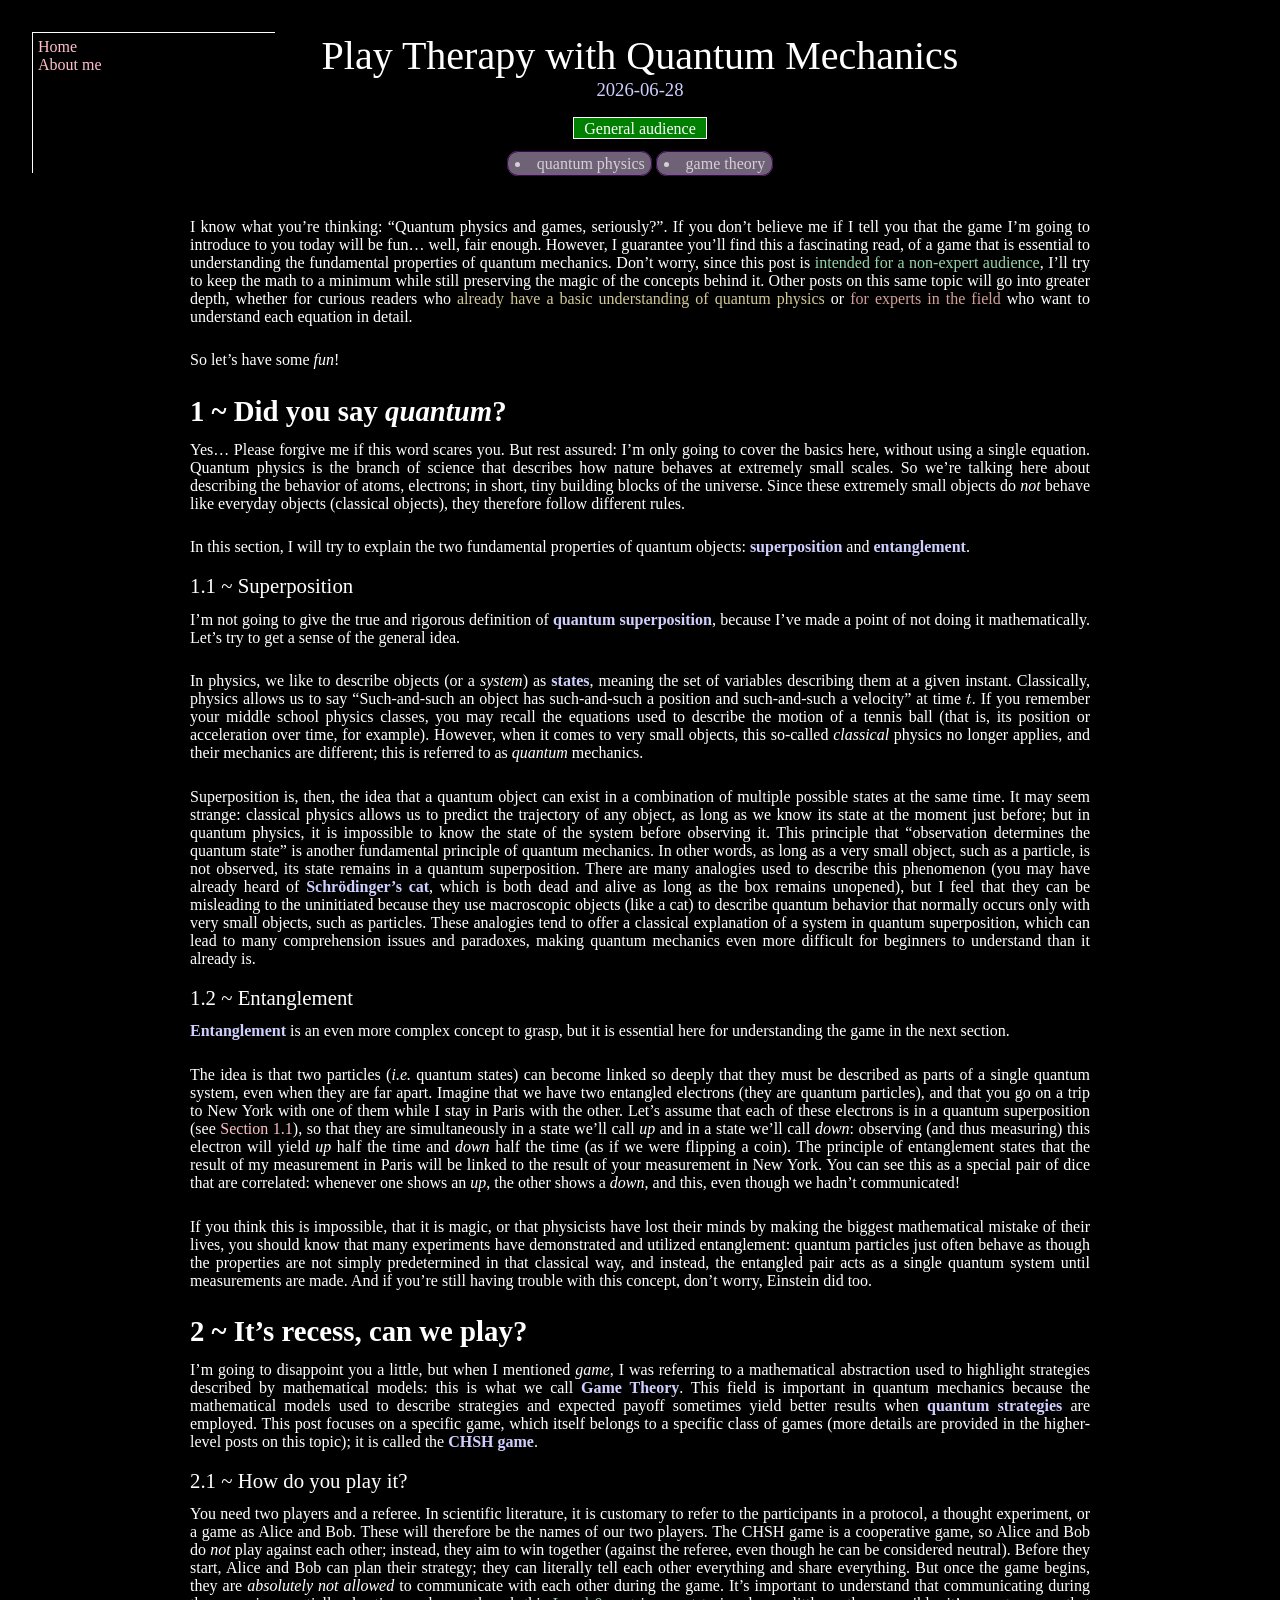
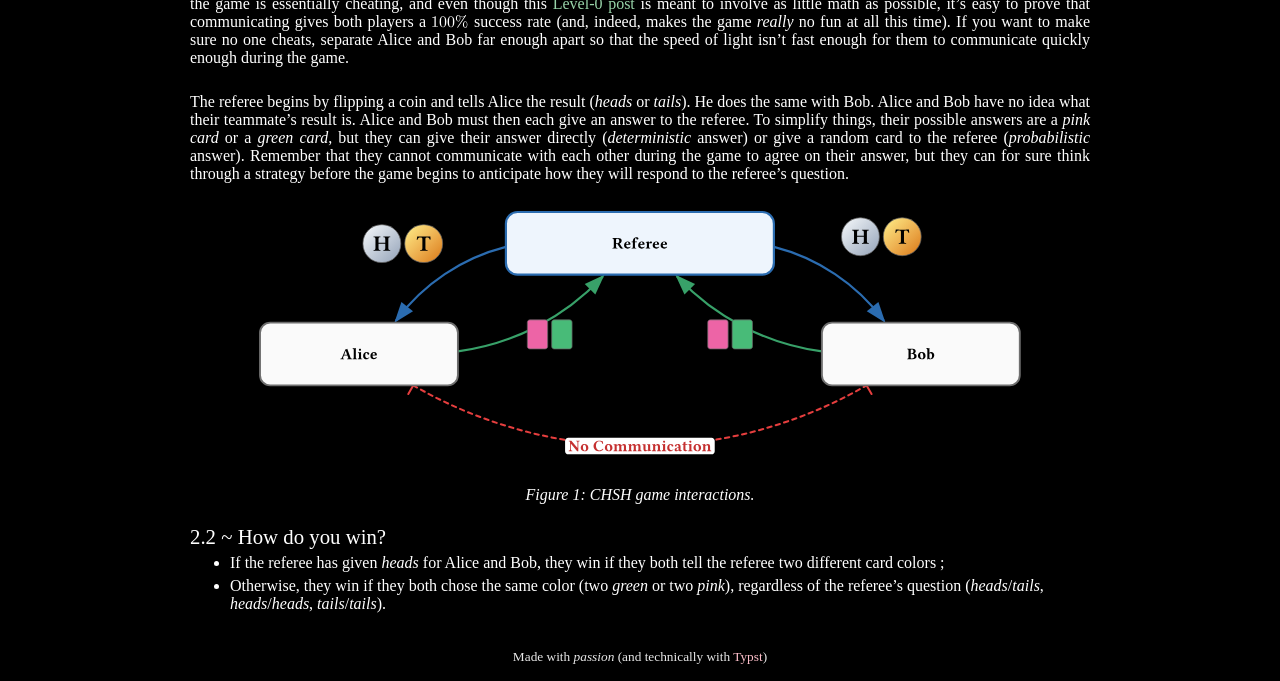
==== commit bd076531: "template update (fig auto sized)" ====
--- a/chsh.html
+++ b/chsh.html
@@ -72,4 +72,4 @@
   math-depth: inherit;
   math-style: inherit;
   math-shift: inherit;
-}</style></head><body><div class="header"><div class="nav left"><div><a href="index.html">Home</a></div><div><a href="about-me.html">About me</a></div></div><div class="center"><div class="title">Play Therapy with Quantum Mechanics</div><div class="subtitle">2026-06-23</div><div class="level0" title="No prior experience/background in the field is required; the target audience is very broad">General audience</div><span class="tag">quantum physics</span> <span class="tag">game theory</span></div></div><div class="main"><div class="text"><p>I know what you’re thinking: “Quantum physics and games, seriously?”. If you don’t believe me if I tell you that the game I’m going to introduce to you today will be fun… well, fair enough. However, I guarantee you’ll find this a fascinating read, of a game that is essential to understanding the fundamental properties of quantum mechanics. Don’t worry, since this post is <span style="color:#98d4a9" class="colored-text">intended for a non-expert audience</span>, I’ll try to keep the math to a minimum while still preserving the magic of the concepts behind it. Other posts on this same topic will go into greater depth, whether for curious readers who <span style="color:#d4c998" class="colored-text">already have a basic understanding of quantum physics</span> or <span style="color:#d4a098" class="colored-text">for experts in the field</span> who want to understand each equation in detail.</p><p>So let’s have some <em>fun</em>!</p><h2>1 ~ Did you say <em>quantum</em>?</h2><p>Yes… Please forgive me if this word scares you. But rest assured: I’m only going to cover the basics here, without using a single equation. Quantum physics is the branch of science that describes how nature behaves at extremely small scales. So we’re talking here about describing the behavior of atoms, electrons; in short, tiny building blocks of the universe. Since these extremely small objects do <em>not</em> behave like everyday objects (classical objects), they therefore follow different rules.</p><p>In this section, I will try to explain the two fundamental properties of quantum objects: <strong>superposition</strong> and <strong>entanglement</strong>.</p><h3 id="superposition">1.1 ~ Superposition</h3><p>I’m not going to give the true and rigorous definition of <strong>quantum superposition</strong>, because I’ve made a point of not doing it mathematically. Let’s try to get a sense of the general idea.</p><p>In physics, we like to describe objects (or a <em>system</em>) as <strong>states</strong>, meaning the set of variables describing them at a given instant. Classically, physics allows us to say “Such-and-such an object has such-and-such a position and such-and-such a velocity” at time <span role="math"><svg style="overflow: visible; width: 0.361em; height: 0.683em; display: block" viewBox="0 0 3.971 7.513" width="3.971pt" height="7.513pt" xmlns="http://www.w3.org/2000/svg" xmlns:xlink="http://www.w3.org/1999/xlink" xmlns:h5="http://www.w3.org/1999/xhtml"><g transform="matrix(1 0 0 -1 0 7.513)"><use xlink:href="#g293C48F3C6D5CEB2943C0E5CE10C76D3" x="0" y="0" fill="#ffffff" fill-rule="nonzero"/></g><defs><symbol id="g293C48F3C6D5CEB2943C0E5CE10C76D3" overflow="visible"><path d="M 0 0m 3.63 4.609c 0 0.099 -0.11 0.154 -0.341 0.154h -0.891c 0.286 1.144 0.429 1.738 0.429 1.782c 0 0.231 -0.121 0.341 -0.352 0.341c -0.253 0 -0.407 -0.143 -0.473 -0.429l -0.407 -1.694h -0.979c -0.242 0 -0.363 -0.011 -0.363 -0.242c 0 -0.121 0.11 -0.176 0.341 -0.176h 0.891c -0.539 -2.145 -0.803 -3.278 -0.803 -3.421c 0 -0.616 0.418 -1.045 1.034 -1.045c 0.418 0 0.781 0.187 1.1 0.572c 0.264 0.319 0.451 0.627 0.572 0.924c 0.044 0.121 0.066 0.187 0.066 0.22c 0 0.099 -0.055 0.154 -0.165 0.154c -0.088 0 -0.154 -0.055 -0.198 -0.176c -0.374 -0.913 -0.825 -1.364 -1.364 -1.364c -0.187 0 -0.286 0.154 -0.286 0.451c 0 0.165 0.022 0.341 0.066 0.517l 0.781 3.168h 0.979c 0.286 0 0.363 0.022 0.363 0.264Z "/></symbol></defs></svg></span>. If you remember your middle school physics classes, you may recall the equations used to describe the motion of a tennis ball (that is, its position or acceleration over time, for example). However, when it comes to very small objects, this so-called <em>classical</em> physics no longer applies, and their mechanics are different; this is referred to as <em>quantum</em> mechanics.</p><p>Superposition is, then, the idea that a quantum object can exist in a combination of multiple possible states at the same time. It may seem strange: classical physics allows us to predict the trajectory of any object, as long as we know its state at the moment just before; but in quantum physics, it is impossible to know the state of the system before observing it. This principle that “observation determines the quantum state” is another fundamental principle of quantum mechanics. In other words, as long as a very small object, such as a particle, is not observed, its state remains in a quantum superposition. There are many analogies used to describe this phenomenon (you may have already heard of <strong>Schrödinger’s cat</strong>, which is both dead and alive as long as the box remains unopened), but I feel that they can be misleading to the uninitiated because they use macroscopic objects (like a cat) to describe quantum behavior that normally occurs only with very small objects, such as particles. These analogies tend to offer a classical explanation of a system in quantum superposition, which can lead to many comprehension issues and paradoxes, making quantum mechanics even more difficult for beginners to understand than it already is.</p><h3>1.2 ~ Entanglement</h3><p><strong>Entanglement</strong> is an even more complex concept to grasp, but it is essential here for understanding the game in the next section.</p><p>The idea is that two particles (<em>i.e.</em> quantum states) can become linked so deeply that they must be described as parts of a single quantum system, even when they are far apart. Imagine that we have two entangled electrons (they are quantum particles), and that you go on a trip to New York with one of them while I stay in Paris with the other. Let’s assume that each of these electrons is in a quantum superposition (see <a href="#superposition"><a href="#superposition">Section 1.1</a></a>), so that they are simultaneously in a state we’ll call <em>up</em> and in a state we’ll call <em>down</em>: observing (and thus measuring) this electron will yield <em>up</em> half the time and <em>down</em> half the time (as if we were flipping a coin). The principle of entanglement states that the result of my measurement in Paris will be linked to the result of your measurement in New York. You can see this as a special pair of dice that are correlated: whenever one shows an <em>up</em>, the other shows a <em>down</em>, and this, even though we hadn’t communicated!</p><p>If you think this is impossible, that it is magic, or that physicists have lost their minds by making the biggest mathematical mistake of their lives, you should know that many experiments have demonstrated and utilized entanglement: quantum particles just often behave as though the properties are not simply predetermined in that classical way, and instead, the entangled pair acts as a single quantum system until measurements are made. And if you’re still having trouble with this concept, don’t worry, Einstein did too.</p><h2>2 ~ It’s recess, can we play?</h2><p>I’m going to disappoint you a little, but when I mentioned <em>game</em>, I was referring to a mathematical abstraction used to highlight strategies described by mathematical models: this is what we call <strong>Game Theory</strong>. This field is important in quantum mechanics because the mathematical models used to describe strategies and expected payoff sometimes yield better results when <strong>quantum strategies</strong> are employed. This post focuses on a specific game, which itself belongs to a specific class of games (more details are provided in the higher-level posts on this topic); it is called the <strong>CHSH game</strong>.</p><h3>2.1 ~ How do you play it?</h3><p>You need two players and a referee. In scientific literature, it is customary to refer to the participants in a protocol, a thought experiment, or a game as Alice and Bob. These will therefore be the names of our two players. The CHSH game is a cooperative game, so Alice and Bob do <em>not</em> play against each other; instead, they aim to win together (against the referee, even though he can be considered neutral). Before they start, Alice and Bob can plan their strategy; they can literally tell each other everything and share everything. But once the game begins, they are <em>absolutely not allowed</em> to communicate with each other during the game. It’s important to understand that communicating during the game is essentially cheating, and even though this <span style="color:#98d4a9" class="colored-text">Level-0 post</span> is meant to involve as little math as possible, it’s easy to prove that communicating gives both players a <span role="math"><svg style="overflow: visible; width: 2.333em; height: 0.683em; display: block" viewBox="0 0 25.663 7.513" width="25.663pt" height="7.513pt" xmlns="http://www.w3.org/2000/svg" xmlns:xlink="http://www.w3.org/1999/xlink" xmlns:h5="http://www.w3.org/1999/xhtml"><g transform="matrix(1 0 0 -1 0 7.513)"><use xlink:href="#g23FF2CB0A5B3999574DE734D483151BD" x="0" y="0" fill="#ffffff" fill-rule="nonzero"/></g><g transform="matrix(1 0 0 -1 5.5 7.513)"><use xlink:href="#g5DF7FDD026DB928A9BECE5CB45FEF99F" x="0" y="0" fill="#ffffff" fill-rule="nonzero"/></g><g transform="matrix(1 0 0 -1 11 7.513)"><use xlink:href="#g5DF7FDD026DB928A9BECE5CB45FEF99F" x="0" y="0" fill="#ffffff" fill-rule="nonzero"/></g><g transform="matrix(1 0 0 -1 16.5 7.513)"><use xlink:href="#g98CADE13C45316E943C0C8AF90BD3B9" x="0" y="0" fill="#ffffff" fill-rule="nonzero"/></g><defs><symbol id="g23FF2CB0A5B3999574DE734D483151BD" overflow="visible"><path d="M 0 0m 2.959 7.326c -0.451 -0.462 -1.111 -0.693 -1.98 -0.693v -0.429c 0.572 0 1.045 0.088 1.408 0.264v -5.566c 0 -0.198 -0.044 -0.33 -0.143 -0.385c -0.099 -0.055 -0.374 -0.088 -0.814 -0.088h -0.385v -0.429c 0.275 0.022 0.869 0.033 1.782 0.033c 0.913 0 1.507 -0.011 1.782 -0.033v 0.429h -0.385c -0.451 0 -0.726 0.033 -0.814 0.088c -0.088 0.055 -0.143 0.187 -0.143 0.385v 6.094c 0 0.264 -0.022 0.33 -0.308 0.33Z "/></symbol><symbol id="g5DF7FDD026DB928A9BECE5CB45FEF99F" overflow="visible"><path d="M 0 0m 2.739 -0.242c 1.551 0 2.321 1.254 2.321 3.762c 0 1.683 -0.352 2.805 -1.045 3.355c -0.385 0.297 -0.814 0.451 -1.265 0.451c -1.551 0 -2.321 -1.265 -2.321 -3.806c 0 -2.024 0.539 -3.762 2.31 -3.762Z m 1.232 6.006c 0.077 -0.385 0.11 -1.089 0.11 -2.112c 0 -1.012 -0.044 -1.76 -0.121 -2.244c -0.143 -0.88 -0.55 -1.32 -1.221 -1.32c -0.253 0 -0.506 0.099 -0.737 0.286c -0.297 0.253 -0.473 0.77 -0.55 1.562c -0.033 0.275 -0.044 0.847 -0.044 1.716c 0 0.957 0.033 1.628 0.088 1.991c 0.099 0.605 0.297 0.99 0.605 1.155c 0.242 0.132 0.451 0.198 0.638 0.198c 0.715 0 1.111 -0.583 1.232 -1.232Z "/></symbol><symbol id="g98CADE13C45316E943C0C8AF90BD3B9" overflow="visible"><path d="M 0 0m 7.073 -0.616c 0.484 0 0.858 0.264 1.133 0.803c 0.22 0.429 0.33 0.902 0.33 1.43c 0 0.517 -0.11 1.001 -0.33 1.441c -0.275 0.539 -0.66 0.803 -1.133 0.803c -0.506 0 -0.913 -0.253 -1.232 -0.759c -0.275 -0.44 -0.407 -0.935 -0.407 -1.474c 0 -0.55 0.132 -1.045 0.396 -1.474c 0.319 -0.517 0.726 -0.77 1.243 -0.77Z m -0.66 7.656l -4.785 -7.15c -0.077 -0.11 -0.11 -0.187 -0.11 -0.242c 0 -0.176 0.088 -0.264 0.264 -0.264c 0.088 0 0.176 0.066 0.253 0.187l 5.5 8.195c 0.066 0.099 0.099 0.165 0.099 0.22c 0 0.176 -0.088 0.264 -0.264 0.264c -0.088 0 -0.176 -0.055 -0.264 -0.165c -0.506 -0.682 -1.188 -1.023 -2.035 -1.023c -0.737 0 -1.408 0.275 -2.002 0.825c -0.253 0.242 -0.528 0.363 -0.814 0.363c -0.517 0 -0.924 -0.253 -1.232 -0.759c -0.275 -0.44 -0.407 -0.935 -0.407 -1.474c 0 -0.55 0.132 -1.045 0.396 -1.474c 0.319 -0.517 0.726 -0.77 1.243 -0.77c 0.484 0 0.858 0.264 1.133 0.803c 0.22 0.429 0.33 0.902 0.33 1.43c 0 0.407 -0.066 0.781 -0.187 1.133c 0.506 -0.275 1.023 -0.407 1.551 -0.407c 0.528 0 0.968 0.099 1.331 0.308Z m 0.671 -3.509c 0.363 0 0.638 -0.242 0.847 -0.726c 0.165 -0.374 0.242 -0.77 0.242 -1.177c 0 -0.418 -0.077 -0.814 -0.231 -1.188c -0.209 -0.484 -0.495 -0.726 -0.858 -0.726c -0.275 0 -0.517 0.231 -0.627 0.451c -0.176 0.308 -0.264 0.792 -0.264 1.452c 0 0.737 0.143 1.474 0.495 1.76c 0.132 0.099 0.264 0.154 0.396 0.154Z m -4.818 4.389c 0.363 0 0.638 -0.242 0.847 -0.726c 0.165 -0.374 0.242 -0.77 0.242 -1.177c 0 -0.418 -0.077 -0.814 -0.231 -1.188c -0.209 -0.484 -0.495 -0.726 -0.858 -0.726c -0.121 0 -0.253 0.055 -0.385 0.154c -0.407 0.308 -0.506 0.891 -0.506 1.749c 0 0.737 0.143 1.474 0.495 1.76c 0.132 0.099 0.264 0.154 0.396 0.154Z "/></symbol></defs></svg></span> success rate (and, indeed, makes the game <em>really</em> no fun at all this time). If you want to make sure no one cheats, separate Alice and Bob far enough apart so that the speed of light isn’t fast enough for them to communicate quickly enough during the game.</p><p>The referee begins by flipping a coin and tells Alice the result (<em>heads</em> or <em>tails</em>). He does the same with Bob. Alice and Bob have no idea what their teammate’s result is. Alice and Bob must then each give an answer to the referee. To simplify things, their possible answers are a <em>pink card</em> or a <em>green card</em>, but they can give their answer directly (<em>deterministic</em> answer) or give a random card to the referee (<em>probabilistic</em> answer). Remember that they cannot communicate with each other during the game to agree on their answer, but they can for sure think through a strategy before the game begins to anticipate how they will respond to the referee’s question.</p><div class="center"><svg style="overflow: visible; width: 69.835361489em; height: 29.293019273em; display: block" viewBox="0 0 768.188976378 322.223212005" width="768.188976378pt" height="322.223212005pt" xmlns="http://www.w3.org/2000/svg" xmlns:xlink="http://www.w3.org/1999/xlink" xmlns:h5="http://www.w3.org/1999/xhtml"><g transform="matrix(0.5 0 0 0.5 192.047244094 80.555803001)"><g><g><path fill="none" stroke="#2b6cb0" stroke-width="1.5" stroke-linecap="round" stroke-linejoin="miter" stroke-miterlimit="4" transform="translate(89.358990068 33.119124829)" d="M 0 0m 202.60951396 0c -80.303004738 17.537113348 -151.963144268 62.561223338 -202.60951396 127.299682941"/><path fill="#2b6cb0" fill-rule="nonzero" transform="translate(88.013198551 147.952512245)" d="M 0 0m 4.840247481 0l -4.840247481 14.197605676l 12.833889702 -7.764745825"/><path fill="none" transform="translate(127.764456414 39.053538572)" d="M 0 0h 59.15v 30.4h -59.15v -30.4Z "/><g transform="translate(127.764456351 39.053538493)"><g><g><g transform="translate(2.2 2.2)"><path fill="url(#r58BC2825278063EEB82D48DEA526F4B5)" fill-rule="nonzero" d="M 0 0m 0 12.75c 0 -7.04163056 5.70836944 -12.75 12.75 -12.75h 0.5c 7.04163056 0 12.75 5.70836944 12.75 12.75v 0.5c 0 7.04163056 -5.70836944 12.75 -12.75 12.75h -0.5c -7.04163056 0 -12.75 -5.70836944 -12.75 -12.75Z "/><path fill="none" stroke="#646464" stroke-width="0.5" stroke-linecap="butt" stroke-linejoin="miter" stroke-miterlimit="4" d="M 0 0m 12.75 0h 0.5c 7.04163056 0 12.75 5.70836944 12.75 12.75v 0.5c 0 7.04163056 -5.70836944 12.75 -12.75 12.75h -0.5c -7.04163056 0 -12.75 -5.70836944 -12.75 -12.75v -0.5c 0 -7.04163056 5.70836944 -12.75 12.75 -12.75"/><g transform="matrix(1 0 0 -1 6.8725 17.8375)"><use xlink:href="#gA2AC1860BD3EA16E92F277314778E069" x="0" y="0" fill="#000000" fill-rule="nonzero"/></g></g><g transform="matrix(1 0 0 -1 28.2 13.5375)"/><g transform="translate(30.95 2.2)"><path fill="url(#rA03936062921D72E00D5686A8A37212)" fill-rule="nonzero" d="M 0 0m 0 12.75c 0 -7.04163056 5.70836944 -12.75 12.75 -12.75h 0.5c 7.04163056 0 12.75 5.70836944 12.75 12.75v 0.5c 0 7.04163056 -5.70836944 12.75 -12.75 12.75h -0.5c -7.04163056 0 -12.75 -5.70836944 -12.75 -12.75Z "/><path fill="none" stroke="#646464" stroke-width="0.5" stroke-linecap="butt" stroke-linejoin="miter" stroke-miterlimit="4" d="M 0 0m 12.75 0h 0.5c 7.04163056 0 12.75 5.70836944 12.75 12.75v 0.5c 0 7.04163056 -5.70836944 12.75 -12.75 12.75h -0.5c -7.04163056 0 -12.75 -5.70836944 -12.75 -12.75v -0.5c 0 -7.04163056 5.70836944 -12.75 12.75 -12.75"/><g transform="matrix(1 0 0 -1 8.11 17.8375)"><use xlink:href="#g942C8C5ABAB15CE8C5747D1C6C047E87" x="0" y="0" fill="#000000" fill-rule="nonzero"/></g></g></g></g></g><path fill="none" stroke="#38a169" stroke-width="1.5" stroke-linecap="round" stroke-linejoin="miter" stroke-miterlimit="4" transform="translate(136.062992139 44.772626873)" d="M 0 0m 0 130.379791555c 88.434802235 -15.711177292 168.600473952 -61.828774053 226.637645985 -130.379791555"/><path fill="#38a169" fill-rule="nonzero" transform="translate(350.996766445 43.095000094)" d="M 0 0m 7.746806014 14.0061245l 5.369213242 -14.0061245l -13.116019256 7.278050097"/><path fill="none" transform="translate(245.27176671 126.940416502)" d="M 0 0h 35.15v 24.4h -35.15v -24.4Z "/><g transform="translate(245.271766694 126.94041647)"><g><g><g transform="translate(2.2 2.2)"><path fill="#ed64a6" fill-rule="nonzero" d="M 0 0m 0 1.75c 0 -0.966498312 0.783501688 -1.75 1.75 -1.75h 10.5c 0.966498312 0 1.75 0.783501688 1.75 1.75v 16.5c 0 0.966498312 -0.783501688 1.75 -1.75 1.75h -10.5c -0.966498312 0 -1.75 -0.783501688 -1.75 -1.75Z "/><path fill="none" stroke="#646464" stroke-width="0.5" stroke-linecap="butt" stroke-linejoin="miter" stroke-miterlimit="4" d="M 0 0m 1.75 0h 10.5c 0.966498312 0 1.75 0.783501688 1.75 1.75v 16.5c 0 0.966498312 -0.783501688 1.75 -1.75 1.75h -10.5c -0.966498312 0 -1.75 -0.783501688 -1.75 -1.75v -16.5c 0 -0.966498312 0.783501688 -1.75 1.75 -1.75"/></g><g transform="matrix(1 0 0 -1 16.2 17.2)"/><g transform="translate(18.95 2.2)"><path fill="#48bb78" fill-rule="nonzero" d="M 0 0m 0 1.75c 0 -0.966498312 0.783501688 -1.75 1.75 -1.75h 10.5c 0.966498312 0 1.75 0.783501688 1.75 1.75v 16.5c 0 0.966498312 -0.783501688 1.75 -1.75 1.75h -10.5c -0.966498312 0 -1.75 -0.783501688 -1.75 -1.75Z "/><path fill="none" stroke="#646464" stroke-width="0.5" stroke-linecap="butt" stroke-linejoin="miter" stroke-miterlimit="4" d="M 0 0m 1.75 0h 10.5c 0.966498312 0 1.75 0.783501688 1.75 1.75v 16.5c 0 0.966498312 -0.783501688 1.75 -1.75 1.75h -10.5c -0.966498312 0 -1.75 -0.783501688 -1.75 -1.75v -16.5c 0 -0.966498312 0.783501688 -1.75 1.75 -1.75"/></g></g></g></g><path fill="none" stroke="#2b6cb0" stroke-width="1.5" stroke-linecap="round" stroke-linejoin="miter" stroke-miterlimit="4" transform="translate(476.22047235 33.119124829)" d="M 0 0c 80.303004738 17.537113348 151.963144268 62.561223338 202.60951396 127.299682941"/><path fill="#2b6cb0" fill-rule="nonzero" transform="translate(667.341888125 147.952512245)" d="M 0 0m 0 6.432859851l 12.833889702 7.764745825l -4.840247481 -14.197605676"/><path fill="none" transform="translate(584.101513652 34.219481612)" d="M 0 0h 59.15v 30.4h -59.15v -30.4Z "/><g transform="translate(584.101513589 34.219481533)"><g><g><g transform="translate(2.2 2.2)"><path fill="url(#r58BC2825278063EEB82D48DEA526F4B5)" fill-rule="nonzero" d="M 0 0m 0 12.75c 0 -7.04163056 5.70836944 -12.75 12.75 -12.75h 0.5c 7.04163056 0 12.75 5.70836944 12.75 12.75v 0.5c 0 7.04163056 -5.70836944 12.75 -12.75 12.75h -0.5c -7.04163056 0 -12.75 -5.70836944 -12.75 -12.75Z "/><path fill="none" stroke="#646464" stroke-width="0.5" stroke-linecap="butt" stroke-linejoin="miter" stroke-miterlimit="4" d="M 0 0m 12.75 0h 0.5c 7.04163056 0 12.75 5.70836944 12.75 12.75v 0.5c 0 7.04163056 -5.70836944 12.75 -12.75 12.75h -0.5c -7.04163056 0 -12.75 -5.70836944 -12.75 -12.75v -0.5c 0 -7.04163056 5.70836944 -12.75 12.75 -12.75"/><g transform="matrix(1 0 0 -1 6.8725 17.8375)"><use xlink:href="#gA2AC1860BD3EA16E92F277314778E069" x="0" y="0" fill="#000000" fill-rule="nonzero"/></g></g><g transform="matrix(1 0 0 -1 28.2 13.5375)"/><g transform="translate(30.95 2.2)"><path fill="url(#rA03936062921D72E00D5686A8A37212)" fill-rule="nonzero" d="M 0 0m 0 12.75c 0 -7.04163056 5.70836944 -12.75 12.75 -12.75h 0.5c 7.04163056 0 12.75 5.70836944 12.75 12.75v 0.5c 0 7.04163056 -5.70836944 12.75 -12.75 12.75h -0.5c -7.04163056 0 -12.75 -5.70836944 -12.75 -12.75Z "/><path fill="none" stroke="#646464" stroke-width="0.5" stroke-linecap="butt" stroke-linejoin="miter" stroke-miterlimit="4" d="M 0 0m 12.75 0h 0.5c 7.04163056 0 12.75 5.70836944 12.75 12.75v 0.5c 0 7.04163056 -5.70836944 12.75 -12.75 12.75h -0.5c -7.04163056 0 -12.75 -5.70836944 -12.75 -12.75v -0.5c 0 -7.04163056 5.70836944 -12.75 12.75 -12.75"/><g transform="matrix(1 0 0 -1 8.11 17.8375)"><use xlink:href="#g942C8C5ABAB15CE8C5747D1C6C047E87" x="0" y="0" fill="#000000" fill-rule="nonzero"/></g></g></g></g></g><path fill="none" stroke="#38a169" stroke-width="1.5" stroke-linecap="round" stroke-linejoin="miter" stroke-miterlimit="4" transform="translate(405.488338254 44.772626873)" d="M 0 0m 226.637645985 130.379791555c -88.434802235 -15.711177292 -168.600473952 -61.828774053 -226.637645985 -130.379791555"/><path fill="#38a169" fill-rule="nonzero" transform="translate(404.076190677 43.095000094)" d="M 0 0m 13.116019256 7.278050097l -13.116019256 -7.278050097l 5.369213242 14.0061245"/><path fill="none" transform="translate(487.767209668 126.940416501)" d="M 0 0h 35.15v 24.4h -35.15v -24.4Z "/><g transform="translate(487.767209652 126.94041647)"><g><g><g transform="translate(2.2 2.2)"><path fill="#ed64a6" fill-rule="nonzero" d="M 0 0m 0 1.75c 0 -0.966498312 0.783501688 -1.75 1.75 -1.75h 10.5c 0.966498312 0 1.75 0.783501688 1.75 1.75v 16.5c 0 0.966498312 -0.783501688 1.75 -1.75 1.75h -10.5c -0.966498312 0 -1.75 -0.783501688 -1.75 -1.75Z "/><path fill="none" stroke="#646464" stroke-width="0.5" stroke-linecap="butt" stroke-linejoin="miter" stroke-miterlimit="4" d="M 0 0m 1.75 0h 10.5c 0.966498312 0 1.75 0.783501688 1.75 1.75v 16.5c 0 0.966498312 -0.783501688 1.75 -1.75 1.75h -10.5c -0.966498312 0 -1.75 -0.783501688 -1.75 -1.75v -16.5c 0 -0.966498312 0.783501688 -1.75 1.75 -1.75"/></g><g transform="matrix(1 0 0 -1 16.2 17.2)"/><g transform="translate(18.95 2.2)"><path fill="#48bb78" fill-rule="nonzero" d="M 0 0m 0 1.75c 0 -0.966498312 0.783501688 -1.75 1.75 -1.75h 10.5c 0.966498312 0 1.75 0.783501688 1.75 1.75v 16.5c 0 0.966498312 -0.783501688 1.75 -1.75 1.75h -10.5c -0.966498312 0 -1.75 -0.783501688 -1.75 -1.75Z "/><path fill="none" stroke="#646464" stroke-width="0.5" stroke-linecap="butt" stroke-linejoin="miter" stroke-miterlimit="4" d="M 0 0m 1.75 0h 10.5c 0.966498312 0 1.75 0.783501688 1.75 1.75v 16.5c 0 0.966498312 -0.783501688 1.75 -1.75 1.75h -10.5c -0.966498312 0 -1.75 -0.783501688 -1.75 -1.75v -16.5c 0 -0.966498312 0.783501688 -1.75 1.75 -1.75"/></g></g></g></g><path fill="none" stroke="#e53e3e" stroke-width="1.4" stroke-linecap="round" stroke-linejoin="miter" stroke-miterlimit="4" stroke-dashoffset="0" stroke-dasharray="3 3" transform="translate(105.352860756 205.245117891)" d="M 0 0c 172.48591938 99.584791986 384.997335647 99.584791986 557.483255027 0"/><path fill="#e53e3e" fill-rule="nonzero" stroke="#e53e3e" stroke-width="1.4" stroke-linecap="round" stroke-linejoin="miter" stroke-miterlimit="4" transform="translate(101.973732094 199.333190542)" d="M 0 0m 0 11.882228995l 6.859376504 -11.882228995"/><path fill="#e53e3e" fill-rule="nonzero" stroke="#e53e3e" stroke-width="1.4" stroke-linecap="round" stroke-linejoin="miter" stroke-miterlimit="4" transform="translate(659.40642737 199.304003613)" d="M 0 0m 6.859376504 11.882228995l -6.859376504 -11.882228995"/><path fill="none" transform="translate(332.652988189 274.120212005)" d="M 0 0h 102.883v 11.627h -102.883v -11.627Z "/><g transform="translate(332.652988063 274.120211895)"><g><g><path fill="#ffffff" fill-rule="nonzero" d="M 0 0m 0 2.2c 0 -1.21502645 0.98497355 -2.2 2.2 -2.2h 98.483c 1.21502645 0 2.2 0.98497355 2.2 2.2v 7.095c 0 1.21502645 -0.98497355 2.2 -2.2 2.2h -98.483c -1.21502645 0 -2.2 -0.98497355 -2.2 -2.2Z "/><g transform="matrix(1 0 0 -1 2.2 9.295)"><use xlink:href="#g3368323485300A16FD10C2B2E913C17B" x="0" y="0" fill="#c53030" fill-rule="nonzero"/><use xlink:href="#g628D38FCFF0E42049F5AA83044B0F23B" x="8.14" y="0" fill="#c53030" fill-rule="nonzero"/><use xlink:href="#g64898B798437217A6B4CB5D86A163F52" x="16.951" y="0" fill="#c53030" fill-rule="nonzero"/><use xlink:href="#g628D38FCFF0E42049F5AA83044B0F23B" x="24.717" y="0" fill="#c53030" fill-rule="nonzero"/><use xlink:href="#gB1C98CEB2863E378D3B505B49CB5C4D2" x="30.778" y="0" fill="#c53030" fill-rule="nonzero"/><use xlink:href="#gB1C98CEB2863E378D3B505B49CB5C4D2" x="40.733" y="0" fill="#c53030" fill-rule="nonzero"/><use xlink:href="#g702DD15580C814312A77DF50215F4E53" x="50.688" y="0" fill="#c53030" fill-rule="nonzero"/><use xlink:href="#g1143AE89DED3DE0B703E6104D3FB935E" x="57.266" y="0" fill="#c53030" fill-rule="nonzero"/><use xlink:href="#g2D5B92E3E4024BC0BA8952CC9DC03EB3" x="64.042" y="0" fill="#c53030" fill-rule="nonzero"/><use xlink:href="#g91B01334F80632633C2B229D930B162" x="67.584" y="0" fill="#c53030" fill-rule="nonzero"/><use xlink:href="#g805F4A875668C9F44726675C950B1BF5" x="72.6" y="0" fill="#c53030" fill-rule="nonzero"/><use xlink:href="#g453A32922757F3F32A7A2644294359E5" x="78.166" y="0" fill="#c53030" fill-rule="nonzero"/><use xlink:href="#g2D5B92E3E4024BC0BA8952CC9DC03EB3" x="82.104" y="0" fill="#c53030" fill-rule="nonzero"/><use xlink:href="#g628D38FCFF0E42049F5AA83044B0F23B" x="85.646" y="0" fill="#c53030" fill-rule="nonzero"/><use xlink:href="#g1143AE89DED3DE0B703E6104D3FB935E" x="91.707" y="0" fill="#c53030" fill-rule="nonzero"/></g></g></g></g><path fill="#eef5fd" fill-rule="nonzero" stroke="#2b6cb0" stroke-width="1.5" stroke-linecap="butt" stroke-linejoin="miter" stroke-miterlimit="4" transform="translate(291.968503937)" d="M 0 0m 8 0c -4.414272 0 -8 3.585728 -8 8v 27.095c 0 4.414272 3.585728 8 8 8h 168.251968504c 4.414272 0 8 -3.585728 8 -8v -27.095c 0 -4.414272 -3.585728 -8 -8 -8h -168.251968504Z "/><path fill="none" transform="translate(309.968503937 18)" d="M 0 0h 148.251968504v 7.095h -148.251968504v -7.095Z "/><g transform="translate(309.968503795 17.999999906)"><g><g transform="matrix(1 0 0 -1 54.930984252 7.095)"><use xlink:href="#gF48ED33965E13A5E3836347E60A1C5C6" x="0" y="0" fill="#000000" fill-rule="nonzero"/><use xlink:href="#gC14BE50F1468F5902AA9D472AD29244E" x="7.876" y="0" fill="#000000" fill-rule="nonzero"/><use xlink:href="#g8DF1356C5161F5EDA4DC9AA3B1B7B61E" x="13.255" y="0" fill="#000000" fill-rule="nonzero"/><use xlink:href="#gC14BE50F1468F5902AA9D472AD29244E" x="17.556" y="0" fill="#000000" fill-rule="nonzero"/><use xlink:href="#g47C477A4B9B11053B4775F3BF201C465" x="22.935" y="0" fill="#000000" fill-rule="nonzero"/><use xlink:href="#gC14BE50F1468F5902AA9D472AD29244E" x="27.555" y="0" fill="#000000" fill-rule="nonzero"/><use xlink:href="#gC14BE50F1468F5902AA9D472AD29244E" x="33.011" y="0" fill="#000000" fill-rule="nonzero"/></g></g></g><path fill="#fafafa" fill-rule="nonzero" stroke="#6e6e6e" stroke-width="1.3" stroke-linecap="butt" stroke-linejoin="miter" stroke-miterlimit="4" transform="translate(0 162.150118016)" d="M 0 0m 7 0c -3.862488 0 -7 3.137512 -7 7v 29.095c 0 3.862488 3.137512 7 7 7h 122.062992126c 3.862488 0 7 -3.137512 7 -7v -29.095c 0 -3.862488 -3.137512 -7 -7 -7h -122.062992126Z "/><path fill="none" transform="translate(18 180.15011811)" d="M 0 0h 100.062992126v 7.095h -100.062992126v -7.095Z "/><g transform="translate(17.999999858 180.150118016)"><g><g transform="matrix(1 0 0 -1 37.205496063 7.095)"><use xlink:href="#g701C00DE7195D9A170277132A604D112" x="0" y="0" fill="#000000" fill-rule="nonzero"/><use xlink:href="#gFDB9066647BF256CAB5F7E35AAB6AC33" x="8.14" y="0" fill="#000000" fill-rule="nonzero"/><use xlink:href="#g2D5B92E3E4024BC0BA8952CC9DC03EB3" x="11.715" y="0" fill="#000000" fill-rule="nonzero"/><use xlink:href="#g91B01334F80632633C2B229D930B162" x="15.257" y="0" fill="#000000" fill-rule="nonzero"/><use xlink:href="#gC14BE50F1468F5902AA9D472AD29244E" x="20.273" y="0" fill="#000000" fill-rule="nonzero"/></g></g></g><path fill="#fafafa" fill-rule="nonzero" stroke="#6e6e6e" stroke-width="1.3" stroke-linecap="butt" stroke-linejoin="miter" stroke-miterlimit="4" transform="translate(632.125984252 162.150118016)" d="M 0 0m 7 0c -3.862488 0 -7 3.137512 -7 7v 29.095c 0 3.862488 3.137512 7 7 7h 122.062992126c 3.862488 0 7 -3.137512 7 -7v -29.095c 0 -3.862488 -3.137512 -7 -7 -7h -122.062992126Z "/><path fill="none" transform="translate(650.125984252 180.15011811)" d="M 0 0h 100.062992126v 7.095h -100.062992126v -7.095Z "/><g transform="translate(650.12598411 180.150118016)"><g><g transform="matrix(1 0 0 -1 40.422996063 7.095)"><use xlink:href="#g49DC9EBAA865BFC5CE26DB9DEB89EAC6" x="0" y="0" fill="#000000" fill-rule="nonzero"/><use xlink:href="#g628D38FCFF0E42049F5AA83044B0F23B" x="7.194" y="0" fill="#000000" fill-rule="nonzero"/><use xlink:href="#gE177666A084CE018A9AE7FDF45719721" x="13.255" y="0" fill="#000000" fill-rule="nonzero"/></g></g></g></g></g><g transform="translate(228.334488189 307.747212005)"><g transform="matrix(1 0 0 -1 1.936 14.476)"><use xlink:href="#g1CE53862FA23804CD7DC98FBC1ADEE14" x="0" y="0" fill="#ffffff" fill-rule="nonzero"/><use xlink:href="#g3A0F5717D650F97EC709B2669CC4889" x="10.67" y="0" fill="#ffffff" fill-rule="nonzero"/><use xlink:href="#g9EA577C94CC69F9E4BCA925C3B1DC2AA" x="16.632" y="0" fill="#ffffff" fill-rule="nonzero"/><use xlink:href="#g33B1D7F12C2D14C8DCA581DCE5FC286" x="27.632" y="0" fill="#ffffff" fill-rule="nonzero"/><use xlink:href="#g4968DB99FB6408A7A4A25D211EA1CBA2" x="39.314" y="0" fill="#ffffff" fill-rule="nonzero"/><use xlink:href="#gE0388CE81B0C09DD6505FE9A4FEA6B4D" x="47.322" y="0" fill="#ffffff" fill-rule="nonzero"/><use xlink:href="#gCF2C700F84392225FE98E0F7549CBB83" x="62.656" y="0" fill="#ffffff" fill-rule="nonzero"/><use xlink:href="#gB79B8E2F34C7CAE13EBD2A089DE434E0" x="72.886" y="0" fill="#ffffff" fill-rule="nonzero"/><use xlink:href="#g2D7ADA8F1B726C86C6D361200411D04D" x="83.578" y="0" fill="#ffffff" fill-rule="nonzero"/><use xlink:href="#g348C188B2771A9817A8090DAE0A1438E" x="97.79" y="0" fill="#ffffff" fill-rule="nonzero"/><use xlink:href="#gB60BC5069DB3BCD8A1708BF212291247" x="113.85" y="0" fill="#ffffff" fill-rule="nonzero"/><use xlink:href="#g348C188B2771A9817A8090DAE0A1438E" x="124.52" y="0" fill="#ffffff" fill-rule="nonzero"/><use xlink:href="#g9EA577C94CC69F9E4BCA925C3B1DC2AA" x="146.08" y="0" fill="#ffffff" fill-rule="nonzero"/><use xlink:href="#gF4D530F69D3FC669F79F6B83780E8177" x="157.08" y="0" fill="#ffffff" fill-rule="nonzero"/><use xlink:href="#gE0CBD8B22739DAF31F55C4A0F34500AE" x="167.134" y="0" fill="#ffffff" fill-rule="nonzero"/><use xlink:href="#gE0388CE81B0C09DD6505FE9A4FEA6B4D" x="184.514" y="0" fill="#ffffff" fill-rule="nonzero"/><use xlink:href="#g3A0F5717D650F97EC709B2669CC4889" x="199.848" y="0" fill="#ffffff" fill-rule="nonzero"/><use xlink:href="#g27C0984CD7004101F5E7B5A6477DD647" x="205.81" y="0" fill="#ffffff" fill-rule="nonzero"/><use xlink:href="#gD81B27C878CF0F04BA3397E9BC6AB8BB" x="217.734" y="0" fill="#ffffff" fill-rule="nonzero"/><use xlink:href="#gE0388CE81B0C09DD6505FE9A4FEA6B4D" x="224.686" y="0" fill="#ffffff" fill-rule="nonzero"/><use xlink:href="#g4968DB99FB6408A7A4A25D211EA1CBA2" x="234.52" y="0" fill="#ffffff" fill-rule="nonzero"/><use xlink:href="#gF4D530F69D3FC669F79F6B83780E8177" x="242.704" y="0" fill="#ffffff" fill-rule="nonzero"/><use xlink:href="#g13536F7781F0CC9032EA3A8A1A7E150A" x="252.758" y="0" fill="#ffffff" fill-rule="nonzero"/><use xlink:href="#gD81B27C878CF0F04BA3397E9BC6AB8BB" x="262.174" y="0" fill="#ffffff" fill-rule="nonzero"/><use xlink:href="#g3A0F5717D650F97EC709B2669CC4889" x="269.126" y="0" fill="#ffffff" fill-rule="nonzero"/><use xlink:href="#gBEC0DE4647C1C2C0AE68F9E5344103DC" x="275.088" y="0" fill="#ffffff" fill-rule="nonzero"/><use xlink:href="#g27C0984CD7004101F5E7B5A6477DD647" x="286.176" y="0" fill="#ffffff" fill-rule="nonzero"/><use xlink:href="#g2DDDEA3BFD735F9CEAF220CC7018E15E" x="298.1" y="0" fill="#ffffff" fill-rule="nonzero"/><use xlink:href="#g24F1DC11E9525E4A588D10302D47E032" x="306.68" y="0" fill="#ffffff" fill-rule="nonzero"/></g></g></g><defs><symbol id="gA2AC1860BD3EA16E92F277314778E069" overflow="visible"><path d="M 0 0m 8.46 7.845v -2.34h -4.65v 2.34c 0 1.245 0.42 1.305 1.245 1.35c 0.15 0.09 0.15 0.42 0 0.51c -0.6 -0.015 -1.68 -0.03 -2.28 -0.03c -0.6 0 -1.71 0.015 -2.31 0.03c -0.15 -0.09 -0.15 -0.42 0 -0.51c 0.825 -0.045 1.245 -0.105 1.245 -1.35v -6.015c 0 -1.245 -0.42 -1.305 -1.245 -1.35c -0.15 -0.09 -0.15 -0.42 0 -0.51c 0.6 0.015 1.71 0.03 2.31 0.03c 0.6 0 1.68 -0.015 2.28 -0.03c 0.15 0.09 0.15 0.42 0 0.51c -0.825 0.045 -1.245 0.105 -1.245 1.35v 2.955h 4.65v -2.955c 0 -1.245 -0.42 -1.305 -1.245 -1.35c -0.15 -0.09 -0.15 -0.42 0 -0.51c 0.6 0.015 1.71 0.03 2.31 0.03c 0.6 0 1.68 -0.015 2.28 -0.03c 0.15 0.09 0.15 0.42 0 0.51c -0.825 0.045 -1.245 0.105 -1.245 1.35v 6.015c 0 1.245 0.42 1.305 1.245 1.35c 0.15 0.09 0.15 0.42 0 0.51c -0.6 -0.015 -1.68 -0.03 -2.28 -0.03c -0.6 0 -1.71 0.015 -2.31 0.03c -0.15 -0.09 -0.15 -0.42 0 -0.51c 0.825 -0.045 1.245 -0.105 1.245 -1.35Z "/></symbol><symbol id="g942C8C5ABAB15CE8C5747D1C6C047E87" overflow="visible"><path d="M 0 0m 6.075 1.845v 5.7c 0 0.96 0.15 1.515 0.69 1.515h 0.33c 1.125 0 1.755 -0.375 2.01 -1.53c 0.165 0 0.45 0.015 0.585 0.075c -0.105 0.69 -0.18 1.47 -0.195 2.145c 0 0.015 -0.03 0.045 -0.045 0.045c -0.51 -0.045 -2.175 -0.12 -3.36 -0.12h -2.115c -1.155 0 -2.925 0.075 -3.495 0.12c -0.03 0 -0.06 -0.03 -0.06 -0.045c -0.06 -0.675 -0.21 -1.47 -0.375 -2.19c 0.15 -0.06 0.405 -0.075 0.585 -0.075c 0.3 1.2 0.915 1.575 1.905 1.575h 0.735c 0.555 0 0.705 -0.555 0.705 -1.47v -5.745c 0 -1.245 -0.255 -1.32 -1.455 -1.365c -0.09 -0.09 -0.09 -0.42 0 -0.51c 0.735 0.015 1.515 0.03 2.475 0.03c 0.99 0 1.785 -0.015 2.535 -0.03c 0.09 0.09 0.09 0.42 0 0.51c -1.2 0.045 -1.455 0.12 -1.455 1.365Z "/></symbol><symbol id="g3368323485300A16FD10C2B2E913C17B" overflow="visible"><path d="M 0 0m 6.941 0c 0 0 -0.055 0.781 -0.055 1.122v 4.51c 0 0.979 0.187 1.034 0.957 1.111c 0.066 0.066 0.066 0.308 0 0.374c -0.539 -0.011 -0.726 -0.022 -1.188 -0.022c -0.495 0 -0.726 0.011 -1.276 0.022c -0.066 -0.066 -0.066 -0.308 0 -0.374c 0.77 -0.077 0.957 -0.11 0.957 -1.111v -3.091c 0 -0.275 -0.143 -0.22 -0.297 -0.033l -2.915 3.432l -0.979 1.155l -1.793 0.022c -0.066 -0.066 -0.066 -0.308 0 -0.374c 0.473 -0.033 0.803 -0.407 0.869 -0.693v -4.587c 0 -0.979 -0.187 -1.034 -0.957 -1.111c -0.066 -0.066 -0.066 -0.308 0 -0.374c 0.539 0.011 0.748 0.022 1.232 0.022c 0.484 0 0.682 -0.011 1.232 -0.022c 0.066 0.066 0.066 0.308 0 0.374c -0.77 0.077 -0.957 0.11 -0.957 1.111v 3.267c 0 0.11 0.022 0.22 0.088 0.22c 0.055 0 0.143 -0.077 0.264 -0.22l 3.685 -4.378c 0.22 -0.275 0.44 -0.484 0.44 -0.484c 0.385 0 0.495 0.033 0.693 0.132Z "/></symbol><symbol id="g628D38FCFF0E42049F5AA83044B0F23B" overflow="visible"><path d="M 0 0m 0.407 2.277c 0 -1.441 1.144 -2.387 2.618 -2.387c 0.781 0 1.43 0.22 1.881 0.627c 0.561 0.495 0.748 1.243 0.748 1.859c 0 1.441 -0.979 2.508 -2.618 2.508c -0.913 0 -1.595 -0.319 -2.024 -0.814c -0.418 -0.484 -0.605 -1.144 -0.605 -1.793Z m 2.453 2.145c 0.748 0 1.254 -0.891 1.254 -2.398c 0 -1.32 -0.517 -1.672 -0.913 -1.672c -0.902 0 -1.254 1.353 -1.254 2.167c 0 1.012 0.176 1.903 0.913 1.903Z "/></symbol><symbol id="g64898B798437217A6B4CB5D86A163F52" overflow="visible"><path d="M 0 0m 4.367 -0.11c 1.067 0 2.046 0.506 2.794 1.485c -0.055 0.099 -0.242 0.231 -0.363 0.231c -0.781 -0.858 -1.672 -1.144 -2.442 -1.144c -1.276 0 -2.288 1.496 -2.288 3.212c 0 1.705 0.88 3.113 2.189 3.113c 1.518 0 2.013 -0.858 2.299 -1.804c 0.132 -0.044 0.352 -0.011 0.473 0.055c -0.055 0.572 -0.143 1.1 -0.242 1.705c -0.561 0.055 -1.056 0.495 -2.409 0.495c -2.156 0 -3.971 -1.353 -3.971 -3.773c 0 -1.034 0.451 -2.244 1.331 -2.882c 0.704 -0.506 1.562 -0.693 2.629 -0.693Z "/></symbol><symbol id="gB1C98CEB2863E378D3B505B49CB5C4D2" overflow="visible"><path d="M 0 0m 2.508 1.342v 2.189c 0 0.055 0 0.11 0 0.165c 0.429 0.264 0.814 0.374 1.001 0.374c 0.44 0 0.77 -0.198 0.77 -0.825v -1.837c 0 -0.924 -0.176 -1.023 -0.627 -1.056c -0.066 -0.066 -0.066 -0.308 0 -0.374c 0.462 0.011 0.814 0.022 1.342 0.022c 0.528 0 0.869 -0.011 1.342 -0.022c 0.066 0.066 0.066 0.308 0 0.374c -0.44 0.033 -0.627 0.132 -0.627 1.056v 1.716c 0 0.275 -0.011 0.495 -0.044 0.605c 0.418 0.209 0.891 0.341 1.067 0.341c 0.44 0 0.748 -0.198 0.748 -0.825v -1.837c 0 -0.924 -0.176 -1.023 -0.627 -1.056c -0.066 -0.066 -0.066 -0.308 0 -0.374c 0.462 0.011 0.814 0.022 1.342 0.022c 0.605 0 1.089 -0.011 1.562 -0.022c 0.066 0.066 0.066 0.308 0 0.374c -0.671 0.033 -0.847 0.132 -0.847 1.056v 1.716c 0 1.21 -0.44 1.76 -1.386 1.76c -0.407 0 -1.331 -0.44 -1.969 -0.792c -0.165 0.473 -0.605 0.792 -1.254 0.792c -0.396 0 -1.188 -0.418 -1.815 -0.77c -0.033 0.33 -0.066 0.583 -0.066 0.583c -0.011 0.132 -0.099 0.187 -0.253 0.187c -0.407 -0.11 -1.067 -0.264 -1.826 -0.363c -0.022 -0.066 0 -0.286 0.022 -0.352c 0.605 -0.055 0.715 -0.143 0.715 -0.77v -2.057c 0 -0.913 -0.121 -0.935 -0.792 -0.99c -0.066 -0.066 -0.066 -0.308 0 -0.374c 0.462 0.011 0.924 0.022 1.507 0.022c 0.506 0 0.814 -0.011 1.287 -0.022c 0.066 0.066 0.066 0.308 0 0.374c -0.462 0.044 -0.572 0.077 -0.572 0.99Z "/></symbol><symbol id="g702DD15580C814312A77DF50215F4E53" overflow="visible"><path d="M 0 0m 5.61 1.463v 1.903c 0 0.924 0.022 0.792 0.022 1.056c 0 0.187 -0.044 0.308 -0.11 0.374c -0.198 -0.011 -0.418 -0.022 -0.627 -0.022c -0.308 0 -1.023 0.011 -1.452 0.022c -0.066 -0.066 -0.066 -0.308 0 -0.374c 0.561 -0.055 0.737 -0.132 0.737 -1.056v -2.035c 0 -0.11 0 -0.22 0.011 -0.33c -0.451 -0.275 -0.814 -0.297 -1.012 -0.297c -0.44 0 -0.77 0.055 -0.77 0.825v 1.837c 0 0.924 0.022 0.792 0.022 1.056c 0 0.187 -0.044 0.308 -0.11 0.374c -0.198 -0.011 -0.429 -0.022 -0.627 -0.022c -0.561 0 -0.979 0.011 -1.452 0.022c -0.066 -0.066 -0.066 -0.308 0 -0.374c 0.506 -0.022 0.737 -0.132 0.737 -1.056v -1.716c 0 -1.166 0.462 -1.76 1.408 -1.76c 0.396 0 1.199 0.319 1.837 0.671c 0.022 -0.275 0.044 -0.484 0.044 -0.484c 0.011 -0.132 0.099 -0.187 0.253 -0.187c 0.407 0.11 1.067 0.264 1.826 0.363c 0.022 0.066 0 0.286 -0.022 0.352c -0.594 0.055 -0.715 0.231 -0.715 0.858Z "/></symbol><symbol id="g1143AE89DED3DE0B703E6104D3FB935E" overflow="visible"><path d="M 0 0m 2.508 1.342v 2.211c 0.44 0.297 0.88 0.517 1.078 0.517c 0.44 0 0.77 -0.198 0.77 -0.825v -1.837c 0 -0.924 -0.176 -1.023 -0.627 -1.056c -0.066 -0.066 -0.066 -0.308 0 -0.374c 0.462 0.011 0.814 0.022 1.342 0.022c 0.605 0 1.089 -0.011 1.562 -0.022c 0.066 0.066 0.066 0.308 0 0.374c -0.671 0.033 -0.847 0.132 -0.847 1.056v 1.716c 0 1.21 -0.517 1.76 -1.463 1.76c -0.44 0 -1.221 -0.484 -1.826 -0.902c -0.033 0.385 -0.077 0.715 -0.077 0.715c -0.011 0.132 -0.099 0.187 -0.253 0.187c -0.407 -0.11 -1.067 -0.264 -1.826 -0.363c -0.022 -0.066 0 -0.286 0.022 -0.352c 0.605 -0.055 0.715 -0.143 0.715 -0.77v -2.057c 0 -0.913 -0.121 -0.935 -0.792 -0.99c -0.066 -0.066 -0.066 -0.308 0 -0.374c 0.462 0.011 0.924 0.022 1.507 0.022c 0.506 0 0.814 -0.011 1.287 -0.022c 0.066 0.066 0.066 0.308 0 0.374c -0.462 0.044 -0.572 0.077 -0.572 0.99Z "/></symbol><symbol id="g2D5B92E3E4024BC0BA8952CC9DC03EB3" overflow="visible"><path d="M 0 0m 2.552 1.342v 2.189c 0 0.55 0.044 1.166 0.044 1.166c 0 0.121 -0.099 0.187 -0.253 0.187c -0.308 -0.121 -1.199 -0.209 -1.958 -0.308c -0.022 -0.066 0 -0.286 0.022 -0.352c 0.605 -0.055 0.715 -0.143 0.715 -0.77v -2.112c 0 -0.913 -0.121 -0.935 -0.792 -0.99c -0.066 -0.066 -0.066 -0.308 0 -0.374c 0.462 0.011 0.924 0.022 1.507 0.022c 0.583 0 1.034 -0.011 1.507 -0.022c 0.066 0.066 0.066 0.308 0 0.374c -0.671 0.044 -0.792 0.077 -0.792 0.99Z m -1.485 5.214c 0 -0.363 0.264 -0.726 0.704 -0.726c 0.495 0 0.781 0.396 0.781 0.682c 0 0.33 -0.253 0.726 -0.715 0.726c -0.517 0 -0.77 -0.352 -0.77 -0.682Z "/></symbol><symbol id="g91B01334F80632633C2B229D930B162" overflow="visible"><path d="M 0 0m 4.642 0.957c 0 0.132 -0.022 0.341 -0.143 0.341c -0.44 -0.407 -0.814 -0.616 -1.133 -0.616c -0.825 0 -1.474 0.594 -1.474 1.914c 0 1.221 0.275 1.826 0.858 1.826c 0.407 0 0.572 -0.429 0.605 -0.781c 0.033 -0.297 0.33 -0.517 0.682 -0.517c 0.352 0 0.605 0.275 0.605 0.616c 0 0.495 -0.594 1.144 -1.793 1.144c -1.298 0 -2.442 -1.045 -2.442 -2.673c 0 -0.715 0.253 -1.342 0.682 -1.749c 0.429 -0.407 0.935 -0.572 1.716 -0.572c 0.66 0 1.419 0.462 1.837 1.067Z "/></symbol><symbol id="g805F4A875668C9F44726675C950B1BF5" overflow="visible"><path d="M 0 0m 3.245 0.539c 0.077 -0.451 0.374 -0.649 0.858 -0.649c 0.605 0 1.034 0.231 1.441 0.616c -0.022 0.132 -0.066 0.22 -0.198 0.308c -0.143 -0.11 -0.253 -0.154 -0.462 -0.154c -0.242 0 -0.308 0.198 -0.308 0.737l 0.022 1.584c 0 1.584 -0.979 1.903 -1.881 1.903c -0.803 0 -2.035 -0.462 -2.035 -1.188c 0 -0.308 0.132 -0.55 0.561 -0.55c 0.396 0 0.682 0.242 0.682 0.506c 0 0.055 -0.011 0.121 -0.022 0.187c -0.022 0.11 -0.044 0.22 -0.022 0.33c 0.011 0.121 0.099 0.253 0.462 0.253c 0.462 0 0.847 -0.198 0.847 -1.595l -0.737 -0.231c -1.155 -0.363 -1.969 -0.682 -1.969 -1.551c 0 -0.759 0.418 -1.155 1.375 -1.155c 0.319 0 0.957 0.352 1.32 0.638Z m -0.055 1.859v -1.452c -0.275 -0.22 -0.55 -0.396 -0.748 -0.396c -0.473 0 -0.638 0.319 -0.638 0.66c 0 0.407 0.033 0.748 0.814 1.001Z "/></symbol><symbol id="g453A32922757F3F32A7A2644294359E5" overflow="visible"><path d="M 0 0m 0.693 4.774c -0.154 0 -0.319 -0.044 -0.462 -0.165v -0.319c 0 -0.055 0.011 -0.066 0.055 -0.066h 0.715c -0.022 -1.111 -0.033 -2.519 -0.033 -3.069c 0 -0.385 0.099 -0.759 0.33 -0.957c 0.253 -0.209 0.649 -0.308 0.913 -0.308c 0.605 0 1.276 0.308 1.496 0.616c 0 0.132 -0.066 0.198 -0.198 0.308c -0.143 -0.11 -0.418 -0.154 -0.627 -0.154c -0.242 0 -0.484 0.187 -0.484 0.737c 0 0.55 -0.011 1.727 -0.011 2.827h 1.111c 0.11 0 0.264 0.044 0.264 0.143v 0.341c 0 0.044 -0.033 0.066 -0.088 0.066h -1.287l 0.011 0.374c 0.022 0.737 0.055 1.243 0.055 1.243c 0 0.066 -0.033 0.099 -0.088 0.099c -0.077 0 -0.484 -0.121 -0.66 -0.198c -0.187 -0.077 -0.506 -0.143 -0.583 -0.242c -0.077 -0.099 -0.121 -0.396 -0.121 -1.276Z "/></symbol><symbol id="gF48ED33965E13A5E3836347E60A1C5C6" overflow="visible"><path d="M 0 0m 3.982 7.194c -0.44 0 -3.201 -0.077 -3.641 -0.077c -0.11 -0.066 -0.11 -0.308 0 -0.374c 0.605 -0.033 0.913 -0.077 0.913 -0.99v -4.411c 0 -0.913 -0.308 -0.957 -0.913 -0.99c -0.11 -0.066 -0.11 -0.308 0 -0.374c 0.44 0.011 1.254 0.022 1.694 0.022c 0.44 0 1.232 -0.011 1.672 -0.022c 0.11 0.066 0.11 0.308 0 0.374c -0.605 0.033 -0.913 0.077 -0.913 0.99v 1.771c 0.869 0 0.968 -0.077 1.122 -0.33l 1.287 -1.914c 0.341 -0.495 0.792 -0.979 1.452 -0.979c 0.44 0 1.012 0.033 1.122 0.088c 0.044 0.077 0.033 0.286 -0.011 0.374c -0.495 0 -0.748 0.264 -1.056 0.726l -1.496 2.31c 0.594 0.242 1.452 0.814 1.452 1.936c 0 0.44 -0.165 1.1 -0.847 1.507c -0.407 0.242 -1.012 0.363 -1.837 0.363Z m 1.023 -2.057c 0 -1.353 -0.814 -1.562 -1.738 -1.562h -0.473v 2.189c 0 0.748 0.253 0.979 0.836 0.979c 0.638 0 1.375 -0.264 1.375 -1.606Z "/></symbol><symbol id="gC14BE50F1468F5902AA9D472AD29244E" overflow="visible"><path d="M 0 0m 4.741 1.419c -0.451 -0.462 -1.045 -0.583 -1.463 -0.583c -0.858 0 -1.386 0.495 -1.386 1.573c 0 0.077 0.011 0.121 0.011 0.176h 2.64c 0.264 0 0.319 0.187 0.319 0.341c 0 0.935 -0.363 1.958 -1.98 1.958c -1.155 0 -2.475 -1.023 -2.475 -2.706c 0 -0.638 0.231 -1.309 0.704 -1.738c 0.418 -0.374 0.957 -0.55 1.738 -0.55c 0.759 0 1.507 0.385 2.057 1.188c 0 0.143 -0.055 0.341 -0.165 0.341Z m -2.794 1.606c 0.011 0.385 0.066 0.803 0.22 1.023c 0.176 0.264 0.473 0.374 0.594 0.374c 0.297 0 0.704 -0.286 0.704 -1.166c 0 -0.066 0 -0.209 -0.022 -0.231Z "/></symbol><symbol id="g8DF1356C5161F5EDA4DC9AA3B1B7B61E" overflow="visible"><path d="M 0 0m 2.53 1.408v 2.816h 0.946c 0.198 0 0.385 0.055 0.385 0.187v 0.253c 0 0.066 -0.011 0.11 -0.22 0.11h -1.111v 0.561c 0 1.639 0.451 1.881 0.693 1.881c 0.187 0 0.231 -0.165 0.308 -0.429c 0.099 -0.352 0.385 -0.627 0.781 -0.627c 0.363 0 0.627 0.231 0.627 0.704c 0 0.297 -0.341 0.814 -1.507 0.814c -0.517 0 -1.133 -0.187 -1.551 -0.638c -0.407 -0.44 -0.781 -0.99 -0.781 -2.046v -0.22h -0.022c -0.374 0 -0.825 -0.055 -0.825 -0.143v -0.297c 0 -0.077 0.044 -0.11 0.297 -0.11h 0.55v -2.838c 0 -0.902 -0.176 -1.001 -0.847 -1.034c -0.066 -0.066 -0.066 -0.308 0 -0.374c 0.462 0.011 0.957 0.022 1.562 0.022c 0.605 0 1.089 -0.011 1.562 -0.022c 0.066 0.066 0.066 0.308 0 0.374c -0.671 0.033 -0.847 0.132 -0.847 1.056Z "/></symbol><symbol id="g47C477A4B9B11053B4775F3BF201C465" overflow="visible"><path d="M 0 0m 2.508 2.948c 0 0.396 0.121 0.561 0.264 0.726c 0.088 0.11 0.187 0.187 0.352 0.187c 0.099 0 0.22 -0.099 0.308 -0.209c 0.077 -0.088 0.264 -0.176 0.517 -0.176c 0.319 0 0.627 0.33 0.627 0.792c 0 0.286 -0.33 0.616 -0.726 0.616c -0.385 0 -0.803 -0.33 -1.309 -1.056h -0.044c -0.022 0.33 -0.077 0.869 -0.077 0.869c -0.011 0.099 -0.099 0.187 -0.253 0.187c -0.517 -0.132 -1.1 -0.286 -1.826 -0.363c -0.022 -0.066 0 -0.275 0.022 -0.341c 0.605 -0.055 0.715 -0.154 0.715 -0.781v -2.057c 0 -0.913 -0.121 -0.935 -0.792 -0.99c -0.066 -0.066 -0.066 -0.308 0 -0.374c 0.462 0.011 0.924 0.022 1.507 0.022c 0.583 0 1.034 -0.011 1.507 -0.022c 0.066 0.066 0.066 0.308 0 0.374c -0.671 0.044 -0.792 0.077 -0.792 0.99Z "/></symbol><symbol id="g701C00DE7195D9A170277132A604D112" overflow="visible"><path d="M 0 0m 1.815 0.869l 0.583 1.529c 0.055 0.143 0.121 0.187 0.385 0.187h 2.09l 0.616 -1.793c 0.132 -0.396 -0.187 -0.407 -0.605 -0.429c -0.066 0 -0.143 -0.011 -0.209 -0.011c -0.066 -0.066 -0.066 -0.308 0 -0.374c 0.407 0.011 1.452 0.022 1.881 0.022c 0.451 0 1.067 -0.011 1.474 -0.022c 0.066 0.066 0.066 0.308 0 0.374c -0.429 0.044 -0.792 0.033 -0.99 0.594l -2.266 6.292c -0.165 -0.099 -0.825 -0.484 -1.21 -0.484l -2.387 -5.632c -0.286 -0.682 -0.616 -0.737 -1.1 -0.77c -0.066 -0.066 -0.066 -0.308 0 -0.374c 0.407 0.011 0.605 0.022 1.034 0.022c 0.451 0 1.056 -0.011 1.463 -0.022c 0.066 0.066 0.066 0.308 0 0.374c -0.418 0.033 -0.935 0.066 -0.759 0.517Z m 1.188 2.244c -0.242 0 -0.319 0.033 -0.275 0.143l 0.968 2.464h 0.077l 0.902 -2.607Z "/></symbol><symbol id="gFDB9066647BF256CAB5F7E35AAB6AC33" overflow="visible"><path d="M 0 0m 1.1 1.397c 0 -0.913 -0.176 -1.012 -0.847 -1.045c -0.066 -0.066 -0.066 -0.308 0 -0.374c 0.462 0.011 0.957 0.022 1.562 0.022c 0.605 0 1.089 -0.011 1.562 -0.022c 0.066 0.066 0.066 0.308 0 0.374c -0.671 0.033 -0.847 0.132 -0.847 1.045v 5.016c 0 0.715 0.033 1.122 0.033 1.122c 0 0.099 -0.077 0.143 -0.176 0.143c -0.407 -0.132 -1.287 -0.253 -2.068 -0.286c -0.033 -0.132 -0.022 -0.253 0.033 -0.352c 0.693 -0.055 0.748 -0.066 0.748 -0.825Z "/></symbol><symbol id="g49DC9EBAA865BFC5CE26DB9DEB89EAC6" overflow="visible"><path d="M 0 0m 1.903 7.095c -0.44 0 -1.694 0.022 -1.694 0.022c -0.11 -0.066 -0.11 -0.308 0 -0.374c 0.605 -0.033 0.913 -0.077 0.913 -0.99v -4.411c 0 -0.913 -0.308 -0.957 -0.913 -0.99c -0.11 -0.066 -0.11 -0.308 0 -0.374c 0 0 1.254 0.022 1.694 0.022c 0.44 0 1.144 -0.022 1.804 -0.022c 2.255 0 2.981 0.946 2.981 2.068c 0 0.968 -0.484 1.595 -1.65 1.903v 0.022c 0.594 0.264 1.056 0.869 1.056 1.43c 0 0.759 -0.407 1.716 -2.629 1.716c -0.55 0 -1.21 -0.022 -1.562 -0.022Z m 0.759 -3.421h 0.781c 1.133 0 1.628 -0.671 1.628 -1.617c 0 -0.66 -0.231 -1.617 -1.683 -1.617c -0.66 0 -0.726 0.165 -0.726 0.484Z m 0 2.508c 0 0.319 0.055 0.473 0.77 0.473c 0.506 0 1.122 -0.198 1.122 -1.276c 0 -0.88 -0.495 -1.243 -1.276 -1.243h -0.616Z "/></symbol><symbol id="gE177666A084CE018A9AE7FDF45719721" overflow="visible"><path d="M 0 0m 0.814 1.397c 0 -0.913 -0.022 -1.045 -0.066 -1.463c 0.132 -0.044 0.253 -0.077 0.374 -0.077c 0.143 0.121 0.253 0.275 0.352 0.473c 0.429 -0.33 1.1 -0.44 1.606 -0.44c 1.221 0 2.508 1.21 2.508 2.783c 0 0.627 -0.242 1.243 -0.594 1.65c -0.396 0.451 -0.924 0.561 -1.507 0.561c -0.341 0 -0.924 -0.385 -1.243 -0.616v 2.145c 0 0.715 0.033 1.122 0.033 1.122c 0 0.099 -0.077 0.143 -0.176 0.143c -0.407 -0.132 -1.287 -0.253 -2.068 -0.286c -0.033 -0.132 -0.022 -0.253 0.033 -0.352c 0.693 -0.055 0.748 -0.066 0.748 -0.825Z m 1.43 2.431c 0.363 0.242 0.605 0.275 0.858 0.275c 0.539 0 0.946 -0.495 0.946 -1.573c 0 -0.902 -0.154 -2.178 -1.023 -2.178c -0.319 0 -0.572 0.132 -0.781 0.385Z "/></symbol><symbol id="g1CE53862FA23804CD7DC98FBC1ADEE14" overflow="visible"><path d="M 0 0m 6.226 7.106c 1.87 0 1.936 -0.506 2.002 -1.496c 0.132 -0.132 0.594 -0.132 0.726 0c -0.022 0.55 -0.044 1.188 -0.044 1.936c 0 0.748 0.022 1.32 0.044 1.892c -0.132 0.132 -0.594 0.132 -0.726 0c -0.066 -1.21 -0.132 -1.496 -2.002 -1.496h -2.046v 3.96c 0 1.188 0.264 1.408 1.232 1.408h 0.99c 2.332 0 2.882 -0.88 3.366 -2.398c 0.264 0 0.506 0.044 0.682 0.11c -0.11 0.902 -0.44 3.014 -0.484 3.19c 0 0.044 -0.022 0.066 -0.088 0.066c -0.374 -0.066 -0.484 -0.088 -1.034 -0.088h -5.61c -0.704 0 -1.958 0.022 -2.838 0.044c -0.132 -0.132 -0.132 -0.594 0 -0.726c 1.54 -0.066 1.914 -0.176 1.914 -2.002v -8.822c 0 -1.826 -0.374 -1.936 -1.914 -2.002c -0.132 -0.132 -0.132 -0.594 0 -0.726c 0.77 0.022 1.87 0.044 2.86 0.044c 0.99 0 2.068 -0.022 2.838 -0.044c 0.132 0.132 0.132 0.594 0 0.726c -1.54 0.066 -1.914 0.176 -1.914 2.002v 4.422Z "/></symbol><symbol id="g3A0F5717D650F97EC709B2669CC4889" overflow="visible"><path d="M 0 0m 3.982 2.684v 4.378c 0 1.1 0.088 2.508 0.088 2.508c 0 0.088 -0.11 0.154 -0.286 0.154c -0.616 -0.242 -1.496 -0.44 -3.014 -0.638c -0.044 -0.132 0 -0.484 0.044 -0.616c 1.21 -0.11 1.43 -0.242 1.43 -1.496v -4.29c 0 -1.826 -0.242 -1.892 -1.584 -2.002c -0.132 -0.132 -0.132 -0.594 0 -0.726c 0.726 0.022 1.584 0.044 2.464 0.044c 0.88 0 1.716 -0.022 2.442 -0.044c 0.132 0.132 0.132 0.594 0 0.726c -1.342 0.088 -1.584 0.176 -1.584 2.002Z m -2.002 10.494c 0 -0.572 0.528 -1.144 1.056 -1.144c 0.616 0 1.144 0.594 1.144 1.056c 0 0.528 -0.462 1.144 -1.056 1.144c -0.528 0 -1.144 -0.528 -1.144 -1.056Z "/></symbol><symbol id="g9EA577C94CC69F9E4BCA925C3B1DC2AA" overflow="visible"><path d="M 0 0m 9.768 8.514c 0.418 0 0.814 0.396 0.814 0.836c 0 0.462 -0.418 0.814 -1.012 0.814c -0.572 0 -1.628 -0.374 -2.2 -1.122c -0.264 0.176 -0.99 0.616 -2.288 0.616c -1.958 0 -3.762 -1.32 -3.762 -3.344c 0 -1.188 0.528 -1.87 1.144 -2.464c -0.616 -0.528 -0.968 -1.474 -0.968 -2.222c 0 -0.792 0.44 -1.408 1.012 -1.694c -1.188 -0.704 -1.804 -1.716 -1.804 -2.662c 0 -1.914 1.804 -2.508 3.498 -2.508c 2.97 0 6.182 1.43 6.182 3.806c 0 0.704 -0.33 1.254 -0.968 1.782c -0.858 0.704 -2.398 0.726 -3.212 0.726c -0.396 0 -0.946 -0.044 -1.474 -0.11c -0.33 -0.022 -0.55 -0.044 -0.66 -0.044c -0.638 0 -1.408 0.308 -1.408 1.254c 0 0.44 0.132 0.902 0.396 1.276c 0.528 -0.308 1.144 -0.462 2.002 -0.462c 1.936 0 3.718 1.21 3.718 3.366c 0 1.034 -0.308 1.628 -0.946 2.288c 0.154 0.22 0.594 0.528 0.88 0.528c 0.154 0 0.308 -0.066 0.44 -0.264c 0.088 -0.176 0.374 -0.396 0.616 -0.396Z m -6.864 -8.734c 0.242 -0.066 0.594 -0.11 0.88 -0.11c 0.682 0 1.298 0.066 1.606 0.066c 1.1 0 2.024 -0.022 2.662 -0.374c 0.858 -0.484 1.122 -0.792 1.122 -1.364c 0 -1.584 -2.332 -2.42 -4.312 -2.42c -0.792 0 -2.64 0.638 -2.64 2.134c 0 0.748 0.044 1.298 0.682 2.068Z m 4.114 6.358c 0 -2.046 -1.034 -2.464 -1.848 -2.464c -1.848 0 -2.046 1.562 -2.046 2.97c 0 1.54 0.55 2.332 1.76 2.332c 1.386 0 2.134 -1.012 2.134 -2.838Z "/></symbol><symbol id="g33B1D7F12C2D14C8DCA581DCE5FC286" overflow="visible"><path d="M 0 0m 4.774 -0.22c 0.858 0 1.892 0.44 2.97 1.32c 0.11 0.088 0.308 0.132 0.33 -0.022c 0.066 -0.55 0.242 -1.298 0.242 -1.298c 0.176 -0.066 0.286 -0.044 0.418 0c 0.484 0.396 1.254 0.726 2.596 0.88c 0.132 0.132 0.132 0.462 0 0.594c -1.408 0.11 -1.606 0.528 -1.606 1.606v 4.224c 0 0.66 0.088 2.266 0.088 2.266c 0 0.066 -0.066 0.132 -0.176 0.132c -0.11 -0.022 -0.44 -0.044 -0.77 -0.044c -0.704 0 -1.496 0.022 -2.244 0.044c -0.132 -0.132 -0.132 -0.594 0 -0.726c 1.078 -0.066 1.364 -0.33 1.364 -1.782v -4.246c 0 -0.418 -0.044 -0.594 -0.352 -0.858c -0.814 -0.704 -1.65 -1.056 -2.2 -1.056c -0.66 0 -1.76 0.308 -1.76 2.266v 4.004c 0 0.66 0.088 2.266 0.088 2.266c 0 0.066 -0.066 0.132 -0.176 0.132c -0.11 -0.022 -0.44 -0.044 -0.77 -0.044c -0.704 0 -1.496 0.022 -2.244 0.044c -0.132 -0.132 -0.132 -0.594 0 -0.726c 1.056 -0.088 1.364 -0.33 1.364 -1.76v -4.224c 0 -1.518 0.66 -2.992 2.838 -2.992Z "/></symbol><symbol id="g4968DB99FB6408A7A4A25D211EA1CBA2" overflow="visible"><path d="M 0 0m 3.872 7.876c -0.044 0.88 -0.066 1.452 -0.176 1.672c -0.044 0.11 -0.088 0.176 -0.264 0.176c -0.616 -0.242 -1.188 -0.44 -2.706 -0.638c -0.044 -0.132 0 -0.484 0.044 -0.616c 1.188 -0.11 1.43 -0.22 1.43 -1.496v -4.29c 0 -1.826 -0.264 -1.914 -1.628 -2.002c -0.132 -0.132 -0.132 -0.594 0 -0.726c 0.77 0.022 1.628 0.044 2.508 0.044c 0.88 0 1.892 -0.022 2.662 -0.044c 0.132 0.132 0.132 0.594 0 0.726c -1.54 0.11 -1.804 0.176 -1.804 2.002v 3.058c 0 0.572 0.264 1.078 0.528 1.474c 0.242 0.352 0.748 1.078 1.012 1.078c 0.198 0 0.396 -0.044 0.572 -0.286c 0.154 -0.22 0.418 -0.506 0.792 -0.506c 0.528 0 1.034 0.55 1.034 1.1c 0 0.418 -0.396 1.056 -1.32 1.056c -1.034 0 -1.936 -0.968 -2.442 -1.826c -0.132 -0.242 -0.242 -0.066 -0.242 0.044Z "/></symbol><symbol id="gE0388CE81B0C09DD6505FE9A4FEA6B4D" overflow="visible"><path d="M 0 0m 8.492 2.046c -0.814 -0.836 -1.452 -1.188 -2.728 -1.188c -0.792 0 -1.716 0.462 -2.398 1.584c -0.44 0.726 -0.704 1.738 -0.704 3.014l 5.852 -0.044c 0.264 0 0.418 0.132 0.418 0.374c 0 1.848 -0.66 3.828 -3.718 3.828c -1.914 0 -4.4 -1.826 -4.4 -5.17c 0 -1.232 0.308 -2.42 1.034 -3.256c 0.748 -0.88 1.782 -1.408 3.366 -1.408c 1.672 0 2.86 0.77 3.74 1.914c -0.066 0.22 -0.198 0.33 -0.462 0.352Z m -5.764 4.158c 0.418 2.486 1.958 2.684 2.486 2.684c 0.836 0 1.826 -0.462 1.826 -2.31c 0 -0.198 -0.088 -0.308 -0.33 -0.308Z "/></symbol><symbol id="gCF2C700F84392225FE98E0F7549CBB83" overflow="visible"><path d="M 0 0m 6.336 2.684v 7.634c 0 1.32 0.022 2.662 0.066 2.948c 0 0.11 -0.044 0.11 -0.132 0.11c -1.21 -0.748 -2.376 -1.298 -4.312 -2.2c 0.044 -0.242 0.132 -0.462 0.33 -0.594c 1.012 0.418 1.496 0.55 1.914 0.55c 0.374 0 0.44 -0.528 0.44 -1.276v -7.172c 0 -1.826 -0.594 -1.936 -2.134 -2.002c -0.132 -0.132 -0.132 -0.594 0 -0.726c 1.078 0.022 1.87 0.044 3.058 0.044c 1.056 0 1.584 -0.022 2.684 -0.044c 0.132 0.132 0.132 0.594 0 0.726c -1.54 0.066 -1.914 0.176 -1.914 2.002Z "/></symbol><symbol id="gB79B8E2F34C7CAE13EBD2A089DE434E0" overflow="visible"><path d="M 0 0m 1.54 1.32c 0 -0.638 0.528 -1.166 1.166 -1.166c 0.638 0 1.166 0.528 1.166 1.166c 0 0.638 -0.528 1.166 -1.166 1.166c -0.638 0 -1.166 -0.528 -1.166 -1.166Z m 0 6.556c 0 -0.638 0.528 -1.166 1.166 -1.166c 0.638 0 1.166 0.528 1.166 1.166c 0 0.638 -0.528 1.166 -1.166 1.166c -0.638 0 -1.166 -0.528 -1.166 -1.166Z "/></symbol><symbol id="g2D7ADA8F1B726C86C6D361200411D04D" overflow="visible"><path d="M 0 0m 7.854 -0.22c 2.134 0 4.092 1.012 5.588 2.97c -0.11 0.198 -0.264 0.33 -0.506 0.33c -1.562 -1.716 -3.058 -2.398 -5.104 -2.398c -2.97 0 -5.016 3.344 -5.016 6.556c 0 1.892 0.506 3.476 1.298 4.466c 1.1 1.342 2.376 1.958 3.52 1.958c 3.036 0 4.246 -1.804 4.818 -3.696c 0.264 -0.088 0.484 -0.022 0.726 0.11c -0.11 1.144 -0.264 2.2 -0.484 3.41c -1.122 0.11 -2.112 0.99 -4.818 0.99c -1.87 0 -3.432 -0.682 -4.73 -1.87c -1.452 -1.342 -2.332 -3.498 -2.332 -5.786c 0 -3.828 2.31 -7.04 7.04 -7.04Z "/></symbol><symbol id="g348C188B2771A9817A8090DAE0A1438E" overflow="visible"><path d="M 0 0m 13.596 2.684v 8.822c 0 1.826 0.374 1.936 1.914 2.002c 0.132 0.132 0.132 0.594 0 0.726c -0.902 -0.022 -2.024 -0.044 -2.86 -0.044c -0.814 0 -1.87 0.022 -2.838 0.044c -0.132 -0.132 -0.132 -0.594 0 -0.726c 1.54 -0.066 1.914 -0.176 1.914 -2.002v -3.52h -7.524v 3.52c 0 1.826 0.374 1.936 1.914 2.002c 0.132 0.132 0.132 0.594 0 0.726c -0.836 -0.022 -1.738 -0.044 -2.86 -0.044c -1.1 0 -2.002 0.022 -2.838 0.044c -0.132 -0.132 -0.132 -0.594 0 -0.726c 1.54 -0.066 1.914 -0.176 1.914 -2.002v -8.822c 0 -1.826 -0.374 -1.936 -1.914 -2.002c -0.132 -0.132 -0.132 -0.594 0 -0.726c 0.968 0.022 2.024 0.044 2.86 0.044c 0.792 0 1.87 -0.022 2.838 -0.044c 0.132 0.132 0.132 0.594 0 0.726c -1.54 0.066 -1.914 0.176 -1.914 2.002v 4.378h 7.524v -4.378c 0 -1.826 -0.374 -1.936 -1.914 -2.002c -0.132 -0.132 -0.132 -0.594 0 -0.726c 0.99 0.022 2.046 0.044 2.86 0.044c 0.814 0 1.87 -0.022 2.838 -0.044c 0.132 0.132 0.132 0.594 0 0.726c -1.54 0.066 -1.914 0.176 -1.914 2.002Z "/></symbol><symbol id="gB60BC5069DB3BCD8A1708BF212291247" overflow="visible"><path d="M 0 0m 8.69 13.882c -1.276 0.176 -1.232 0.594 -3.388 0.594c -2.222 0 -4.18 -1.474 -4.18 -3.806c 0 -2.31 1.914 -3.366 3.85 -4.114c 1.32 -0.506 2.948 -1.122 2.948 -3.278c 0 -1.782 -0.99 -2.706 -2.75 -2.706c -2.046 0 -3.366 0.946 -3.85 3.124c -0.286 0.088 -0.506 0.044 -0.726 -0.066c 0.088 -1.694 0.176 -2.266 0.44 -3.344c 1.386 0 2.002 -0.506 3.96 -0.506c 0.99 0 1.936 0.242 2.706 0.726c 1.276 0.792 2.068 2.134 2.068 3.542c 0 2.332 -1.76 3.366 -3.564 4.048c -1.32 0.484 -3.52 1.32 -3.52 3.168c 0 1.232 1.122 2.464 2.42 2.464c 2.134 0 2.816 -1.364 3.256 -2.816c 0.242 -0.044 0.528 -0.022 0.726 0.132c -0.088 1.056 -0.176 1.672 -0.396 2.838Z "/></symbol><symbol id="gF4D530F69D3FC669F79F6B83780E8177" overflow="visible"><path d="M 0 0m 6.446 1.056c 0.132 -0.682 0.374 -1.276 1.474 -1.276c 0.836 0 1.628 0.374 2.09 0.814c -0.044 0.264 -0.132 0.462 -0.374 0.594c -0.154 -0.132 -0.528 -0.352 -0.814 -0.352c -0.638 0 -0.66 0.858 -0.66 1.87v 3.234c 0 3.124 -1.716 3.718 -3.322 3.718c -1.804 0 -3.63 -1.188 -3.63 -2.442c 0 -0.528 0.264 -0.792 0.77 -0.792c 0.638 0 1.034 0.462 1.034 0.748c 0 0.154 -0.022 0.308 -0.066 0.396c -0.022 0.066 -0.044 0.198 -0.044 0.44c 0 0.682 0.924 0.924 1.76 0.924c 0.748 0 1.782 -0.374 1.782 -2.86c 0 -0.154 -0.066 -0.242 -0.132 -0.264l -1.892 -0.462c -2.112 -0.528 -3.63 -1.694 -3.63 -3.19c 0 -1.804 1.232 -2.376 2.772 -2.376c 0.77 0 1.43 0.176 2.398 0.924l 0.44 0.352Z m 0 4.07v -2.904c 0 -0.286 -0.132 -0.44 -0.308 -0.572c -0.572 -0.462 -1.32 -0.968 -1.936 -0.968c -1.1 0 -1.584 0.88 -1.584 1.562c 0 0.99 0.462 2.002 2.09 2.42Z "/></symbol><symbol id="gE0CBD8B22739DAF31F55C4A0F34500AE" overflow="visible"><path d="M 0 0m 3.74 7.876c -0.022 0.66 -0.066 1.452 -0.176 1.672c -0.044 0.11 -0.088 0.176 -0.264 0.176c -0.616 -0.242 -1.188 -0.44 -2.706 -0.638c -0.044 -0.132 0 -0.484 0.044 -0.616c 1.188 -0.11 1.43 -0.22 1.43 -1.496v -4.29c 0 -1.804 -0.286 -1.914 -1.496 -2.002c -0.132 -0.132 -0.132 -0.594 0 -0.726c 0.66 0.022 1.496 0.044 2.376 0.044c 0.88 0 1.562 -0.022 2.222 -0.044c 0.132 0.132 0.132 0.594 0 0.726c -1.122 0.11 -1.364 0.198 -1.364 2.002v 3.608c 0 0.462 0.198 0.726 0.374 0.924c 0.88 0.858 1.694 1.298 2.376 1.298c 0.836 0 1.452 -0.528 1.452 -2.002v -3.828c 0 -1.804 -0.176 -1.914 -1.364 -2.002c -0.11 -0.132 -0.11 -0.594 0 -0.726c 0.55 0.022 1.364 0.044 2.244 0.044c 0.88 0 1.606 -0.022 2.156 -0.044c 0.11 0.132 0.11 0.594 0 0.726c -1.1 0.088 -1.298 0.198 -1.298 2.002v 3.498c 0 0.308 0 0.616 -0.022 0.88c 1.056 1.166 2.046 1.452 2.904 1.452c 0.836 0 1.32 -0.484 1.32 -1.958v -3.872c 0 -1.804 -0.22 -1.914 -1.364 -2.002c -0.11 -0.132 -0.11 -0.594 0 -0.726c 0.55 0.022 1.364 0.044 2.244 0.044c 0.88 0 1.65 -0.022 2.266 -0.044c 0.11 0.132 0.11 0.594 0 0.726c -1.21 0.088 -1.408 0.198 -1.408 2.002v 3.476c 0 1.958 -0.33 3.498 -2.266 3.498c -1.122 0 -2.486 -0.418 -3.63 -1.628c -0.066 -0.066 -0.198 -0.176 -0.242 0.022c -0.198 0.902 -1.056 1.606 -2.2 1.606c -1.276 0 -2.42 -0.748 -3.344 -1.782c -0.11 -0.11 -0.242 -0.264 -0.264 0Z "/></symbol><symbol id="g27C0984CD7004101F5E7B5A6477DD647" overflow="visible"><path d="M 0 0m 4.048 7.876c -0.132 -0.154 -0.264 -0.198 -0.264 0c -0.022 0.594 -0.066 1.452 -0.176 1.672c -0.044 0.11 -0.088 0.176 -0.264 0.176c -0.616 -0.242 -1.188 -0.44 -2.706 -0.638c -0.044 -0.132 0 -0.484 0.044 -0.616c 1.188 -0.11 1.43 -0.22 1.43 -1.496v -4.29c 0 -1.804 -0.22 -1.892 -1.54 -2.002c -0.132 -0.132 -0.132 -0.594 0 -0.726c 0.66 0.022 1.54 0.044 2.42 0.044c 0.88 0 1.54 -0.022 2.2 -0.044c 0.132 0.132 0.132 0.594 0 0.726c -1.122 0.11 -1.342 0.198 -1.342 2.002v 3.608c 0 0.462 0.198 0.726 0.374 0.924c 0.836 0.814 1.826 1.298 2.684 1.298c 0.44 0 0.902 -0.286 1.166 -0.792c 0.22 -0.44 0.264 -1.034 0.264 -1.694v -3.344c 0 -1.804 -0.22 -1.892 -1.364 -2.002c -0.11 -0.132 -0.11 -0.594 0 -0.726c 0.66 0.022 1.364 0.044 2.244 0.044c 0.88 0 1.672 -0.022 2.332 -0.044c 0.11 0.132 0.11 0.594 0 0.726c -1.232 0.11 -1.474 0.198 -1.474 2.002v 3.278c 0 1.21 -0.088 2.266 -0.594 2.948c -0.374 0.484 -1.056 0.748 -1.826 0.748c -1.078 0 -2.31 -0.286 -3.608 -1.782Z "/></symbol><symbol id="gD81B27C878CF0F04BA3397E9BC6AB8BB" overflow="visible"><path d="M 0 0m 0.946 9.438c -0.308 0 -0.396 -0.264 -0.396 -0.44v -0.286c 0 -0.11 0.022 -0.132 0.11 -0.132h 1.298v -6.622c 0 -1.562 0.682 -2.178 1.694 -2.178c 1.012 0 2.112 0.484 2.97 1.452c -0.044 0.22 -0.176 0.352 -0.396 0.374c -0.572 -0.44 -1.232 -0.616 -1.804 -0.616c -0.594 0 -0.726 0.66 -0.726 2.024v 5.566h 2.288c 0.22 0 0.528 0.088 0.528 0.286v 0.44c 0 0.088 -0.066 0.132 -0.176 0.132h -2.64v 0.858c 0 1.43 0.088 2.31 0.088 2.31c 0 0.132 -0.066 0.198 -0.176 0.198c -0.088 0 -0.286 -0.088 -0.484 -0.198c -0.242 -0.132 -0.462 -0.242 -0.748 -0.308c -0.264 -0.088 -0.484 -0.154 -0.484 -0.308c 0 -0.264 0.066 -0.11 0.066 -2.552Z "/></symbol><symbol id="g13536F7781F0CC9032EA3A8A1A7E150A" overflow="visible"><path d="M 0 0m 8.756 2.002c -0.088 0.198 -0.264 0.286 -0.462 0.308c -0.748 -0.968 -1.694 -1.452 -2.64 -1.452c -1.606 0 -2.948 1.628 -2.948 4.202c 0 2.42 1.056 3.872 2.508 3.872c 1.298 0 1.474 -0.77 1.562 -1.54c 0.066 -0.594 0.374 -0.792 0.836 -0.792c 0.462 0 1.078 0.286 1.078 0.968c 0 1.21 -1.254 2.09 -3.366 2.09c -2.178 0 -4.51 -1.958 -4.51 -5.082c 0 -2.838 1.584 -4.796 4.356 -4.796c 1.32 0 2.486 0.418 3.586 2.222Z "/></symbol><symbol id="gBEC0DE4647C1C2C0AE68F9E5344103DC" overflow="visible"><path d="M 0 0m 0.902 4.51c 0 -2.244 1.496 -4.73 4.62 -4.73c 1.408 0 2.486 0.506 3.234 1.232c 0.99 0.968 1.43 2.354 1.43 3.696c 0 2.288 -1.254 4.95 -4.62 4.95c -1.452 0 -2.64 -0.594 -3.454 -1.54c -0.792 -0.946 -1.21 -2.222 -1.21 -3.608Z m 4.334 4.378c 1.892 0 3.058 -1.716 3.058 -4.884c 0 -2.772 -1.43 -3.454 -2.464 -3.454c -2.288 0 -3.036 2.772 -3.036 4.466c 0 1.914 0.462 3.872 2.442 3.872Z "/></symbol><symbol id="g2DDDEA3BFD735F9CEAF220CC7018E15E" overflow="visible"><path d="M 0 0m 1.056 3.036c 0.088 -1.078 0.154 -2.112 0.154 -3.036c 0.22 0.044 0.44 0.066 0.55 0.066c 0.154 0 0.286 0 0.44 -0.044c 0.594 -0.154 1.188 -0.242 2.002 -0.242c 1.232 0 3.498 0.594 3.498 2.772c 0 1.496 -1.078 2.376 -2.574 2.926c -1.32 0.506 -2.2 0.836 -2.2 2.046c 0 0.902 0.792 1.408 1.54 1.408c 0.484 0 1.76 -0.176 2.046 -2.046c 0.132 -0.132 0.572 -0.11 0.704 0.022c 0.066 0.792 0.11 1.606 0.132 2.332c -0.682 0.11 -1.738 0.418 -2.882 0.418c -1.628 0 -3.102 -1.056 -3.102 -2.464c 0 -1.606 0.726 -2.288 2.42 -2.992c 1.826 -0.748 2.244 -1.21 2.244 -2.156c 0 -1.078 -1.056 -1.54 -1.87 -1.54c -0.858 0 -1.342 0.286 -1.562 0.528c -0.484 0.506 -0.726 1.474 -0.858 2.024c -0.132 0.132 -0.55 0.11 -0.682 -0.022Z "/></symbol><symbol id="g24F1DC11E9525E4A588D10302D47E032" overflow="visible"><path d="M 0 0m 1.254 0.946c 0 -0.638 0.528 -1.166 1.166 -1.166c 0.638 0 1.166 0.528 1.166 1.166c 0 0.638 -0.528 1.166 -1.166 1.166c -0.638 0 -1.166 -0.528 -1.166 -1.166Z "/></symbol></defs><defs><linearGradient id="f4785F227FEEF5846B17077733108830F" spreadMethod="pad" gradientUnits="userSpaceOnUse" x1="0" y1="0" x2="1" y2="1"><stop offset="0%" stop-color="#f8fafc"/><stop offset="25%" stop-color="#dee4eb"/><stop offset="50%" stop-color="#c5ceda"/><stop offset="75%" stop-color="#acb8c9"/><stop offset="100%" stop-color="#94a3b8"/></linearGradient><linearGradient id="f8C4907CF7B4A5429BB8CA9B430736293" spreadMethod="pad" gradientUnits="userSpaceOnUse" x1="0" y1="0" x2="1" y2="1"><stop offset="0%" stop-color="#fef08a"/><stop offset="25%" stop-color="#f7d26f"/><stop offset="50%" stop-color="#eeb454"/><stop offset="62.5%" stop-color="#eaa545"/><stop offset="75%" stop-color="#e49636"/><stop offset="81.25%" stop-color="#e28e2d"/><stop offset="87.5%" stop-color="#df8623"/><stop offset="90.63%" stop-color="#dd831e"/><stop offset="93.75%" stop-color="#dc7f18"/><stop offset="96.88%" stop-color="#da7b10"/><stop offset="98.44%" stop-color="#da790c"/><stop offset="100%" stop-color="#d97706"/></linearGradient></defs><defs><linearGradient gradientTransform="scale(26)" id="r58BC2825278063EEB82D48DEA526F4B5" href="#f4785F227FEEF5846B17077733108830F" xlink:href="#f4785F227FEEF5846B17077733108830F"/><linearGradient gradientTransform="scale(26)" id="rA03936062921D72E00D5686A8A37212" href="#f8C4907CF7B4A5429BB8CA9B430736293" xlink:href="#f8C4907CF7B4A5429BB8CA9B430736293"/></defs></svg></div><h3>2.2 ~ How do you win?</h3><ul><li>If the referee has chosen <em>heads</em> for Alice and Bob, they win if they both tell the referee two different card colors ;</li><li>Otherwise, they win if they both chose the same color (two <em>green</em> or two <em>pink</em>), regardless of the referee’s question (<em>heads</em>/<em>tails</em>, <em>heads</em>/<em>heads</em>, <em>tails</em>/<em>tails</em>).</li></ul><div class="footnotes"></div></div></div></body><div class="footer">Made with <em>passion</em> (and technically with <a href="https://typst.app/">Typst</a>)</div></html>+}</style></head><body><div class="header"><div class="nav left"><div><a href="index.html">Home</a></div><div><a href="about-me.html">About me</a></div></div><div class="center"><div class="title">Play Therapy with Quantum Mechanics</div><div class="subtitle">2026-06-28</div><div class="level0" title="No prior experience/background in the field is required; the target audience is very broad">General audience</div><span class="tag">quantum physics</span> <span class="tag">game theory</span></div></div><div class="main"><div class="text"><p>I know what you’re thinking: “Quantum physics and games, seriously?”. If you don’t believe me if I tell you that the game I’m going to introduce to you today will be fun… well, fair enough. However, I guarantee you’ll find this a fascinating read, of a game that is essential to understanding the fundamental properties of quantum mechanics. Don’t worry, since this post is <span style="color:#98d4a9" class="colored-text">intended for a non-expert audience</span>, I’ll try to keep the math to a minimum while still preserving the magic of the concepts behind it. Other posts on this same topic will go into greater depth, whether for curious readers who <span style="color:#d4c998" class="colored-text">already have a basic understanding of quantum physics</span> or <span style="color:#d4a098" class="colored-text">for experts in the field</span> who want to understand each equation in detail.</p><p>So let’s have some <em>fun</em>!</p><h2>1 ~ Did you say <em>quantum</em>?</h2><p>Yes… Please forgive me if this word scares you. But rest assured: I’m only going to cover the basics here, without using a single equation. Quantum physics is the branch of science that describes how nature behaves at extremely small scales. So we’re talking here about describing the behavior of atoms, electrons; in short, tiny building blocks of the universe. Since these extremely small objects do <em>not</em> behave like everyday objects (classical objects), they therefore follow different rules.</p><p>In this section, I will try to explain the two fundamental properties of quantum objects: <strong>superposition</strong> and <strong>entanglement</strong>.</p><h3 id="superposition">1.1 ~ Superposition</h3><p>I’m not going to give the true and rigorous definition of <strong>quantum superposition</strong>, because I’ve made a point of not doing it mathematically. Let’s try to get a sense of the general idea.</p><p>In physics, we like to describe objects (or a <em>system</em>) as <strong>states</strong>, meaning the set of variables describing them at a given instant. Classically, physics allows us to say “Such-and-such an object has such-and-such a position and such-and-such a velocity” at time <span role="math"><svg style="overflow: visible; width: 0.361em; height: 0.683em; display: block" viewBox="0 0 3.971 7.513" width="3.971pt" height="7.513pt" xmlns="http://www.w3.org/2000/svg" xmlns:xlink="http://www.w3.org/1999/xlink" xmlns:h5="http://www.w3.org/1999/xhtml"><g transform="matrix(1 0 0 -1 0 7.513)"><use xlink:href="#g293C48F3C6D5CEB2943C0E5CE10C76D3" x="0" y="0" fill="#ffffff" fill-rule="nonzero"/></g><defs><symbol id="g293C48F3C6D5CEB2943C0E5CE10C76D3" overflow="visible"><path d="M 0 0m 3.63 4.609c 0 0.099 -0.11 0.154 -0.341 0.154h -0.891c 0.286 1.144 0.429 1.738 0.429 1.782c 0 0.231 -0.121 0.341 -0.352 0.341c -0.253 0 -0.407 -0.143 -0.473 -0.429l -0.407 -1.694h -0.979c -0.242 0 -0.363 -0.011 -0.363 -0.242c 0 -0.121 0.11 -0.176 0.341 -0.176h 0.891c -0.539 -2.145 -0.803 -3.278 -0.803 -3.421c 0 -0.616 0.418 -1.045 1.034 -1.045c 0.418 0 0.781 0.187 1.1 0.572c 0.264 0.319 0.451 0.627 0.572 0.924c 0.044 0.121 0.066 0.187 0.066 0.22c 0 0.099 -0.055 0.154 -0.165 0.154c -0.088 0 -0.154 -0.055 -0.198 -0.176c -0.374 -0.913 -0.825 -1.364 -1.364 -1.364c -0.187 0 -0.286 0.154 -0.286 0.451c 0 0.165 0.022 0.341 0.066 0.517l 0.781 3.168h 0.979c 0.286 0 0.363 0.022 0.363 0.264Z "/></symbol></defs></svg></span>. If you remember your middle school physics classes, you may recall the equations used to describe the motion of a tennis ball (that is, its position or acceleration over time, for example). However, when it comes to very small objects, this so-called <em>classical</em> physics no longer applies, and their mechanics are different; this is referred to as <em>quantum</em> mechanics.</p><p>Superposition is, then, the idea that a quantum object can exist in a combination of multiple possible states at the same time. It may seem strange: classical physics allows us to predict the trajectory of any object, as long as we know its state at the moment just before; but in quantum physics, it is impossible to know the state of the system before observing it. This principle that “observation determines the quantum state” is another fundamental principle of quantum mechanics. In other words, as long as a very small object, such as a particle, is not observed, its state remains in a quantum superposition. There are many analogies used to describe this phenomenon (you may have already heard of <strong>Schrödinger’s cat</strong>, which is both dead and alive as long as the box remains unopened), but I feel that they can be misleading to the uninitiated because they use macroscopic objects (like a cat) to describe quantum behavior that normally occurs only with very small objects, such as particles. These analogies tend to offer a classical explanation of a system in quantum superposition, which can lead to many comprehension issues and paradoxes, making quantum mechanics even more difficult for beginners to understand than it already is.</p><h3>1.2 ~ Entanglement</h3><p><strong>Entanglement</strong> is an even more complex concept to grasp, but it is essential here for understanding the game in the next section.</p><p>The idea is that two particles (<em>i.e.</em> quantum states) can become linked so deeply that they must be described as parts of a single quantum system, even when they are far apart. Imagine that we have two entangled electrons (they are quantum particles), and that you go on a trip to New York with one of them while I stay in Paris with the other. Let’s assume that each of these electrons is in a quantum superposition (see <a href="#superposition"><a href="#superposition">Section 1.1</a></a>), so that they are simultaneously in a state we’ll call <em>up</em> and in a state we’ll call <em>down</em>: observing (and thus measuring) this electron will yield <em>up</em> half the time and <em>down</em> half the time (as if we were flipping a coin). The principle of entanglement states that the result of my measurement in Paris will be linked to the result of your measurement in New York. You can see this as a special pair of dice that are correlated: whenever one shows an <em>up</em>, the other shows a <em>down</em>, and this, even though we hadn’t communicated!</p><p>If you think this is impossible, that it is magic, or that physicists have lost their minds by making the biggest mathematical mistake of their lives, you should know that many experiments have demonstrated and utilized entanglement: quantum particles just often behave as though the properties are not simply predetermined in that classical way, and instead, the entangled pair acts as a single quantum system until measurements are made. And if you’re still having trouble with this concept, don’t worry, Einstein did too.</p><h2>2 ~ It’s recess, can we play?</h2><p>I’m going to disappoint you a little, but when I mentioned <em>game</em>, I was referring to a mathematical abstraction used to highlight strategies described by mathematical models: this is what we call <strong>Game Theory</strong>. This field is important in quantum mechanics because the mathematical models used to describe strategies and expected payoff sometimes yield better results when <strong>quantum strategies</strong> are employed. This post focuses on a specific game, which itself belongs to a specific class of games (more details are provided in the higher-level posts on this topic); it is called the <strong>CHSH game</strong>.</p><h3>2.1 ~ How do you play it?</h3><p>You need two players and a referee. In scientific literature, it is customary to refer to the participants in a protocol, a thought experiment, or a game as Alice and Bob. These will therefore be the names of our two players. The CHSH game is a cooperative game, so Alice and Bob do <em>not</em> play against each other; instead, they aim to win together (against the referee, even though he can be considered neutral). Before they start, Alice and Bob can plan their strategy; they can literally tell each other everything and share everything. But once the game begins, they are <em>absolutely not allowed</em> to communicate with each other during the game. It’s important to understand that communicating during the game is essentially cheating, and even though this <span style="color:#98d4a9" class="colored-text">Level-0 post</span> is meant to involve as little math as possible, it’s easy to prove that communicating gives both players a <span role="math"><svg style="overflow: visible; width: 2.333em; height: 0.683em; display: block" viewBox="0 0 25.663 7.513" width="25.663pt" height="7.513pt" xmlns="http://www.w3.org/2000/svg" xmlns:xlink="http://www.w3.org/1999/xlink" xmlns:h5="http://www.w3.org/1999/xhtml"><g transform="matrix(1 0 0 -1 0 7.513)"><use xlink:href="#g23FF2CB0A5B3999574DE734D483151BD" x="0" y="0" fill="#ffffff" fill-rule="nonzero"/></g><g transform="matrix(1 0 0 -1 5.5 7.513)"><use xlink:href="#g5DF7FDD026DB928A9BECE5CB45FEF99F" x="0" y="0" fill="#ffffff" fill-rule="nonzero"/></g><g transform="matrix(1 0 0 -1 11 7.513)"><use xlink:href="#g5DF7FDD026DB928A9BECE5CB45FEF99F" x="0" y="0" fill="#ffffff" fill-rule="nonzero"/></g><g transform="matrix(1 0 0 -1 16.5 7.513)"><use xlink:href="#g98CADE13C45316E943C0C8AF90BD3B9" x="0" y="0" fill="#ffffff" fill-rule="nonzero"/></g><defs><symbol id="g23FF2CB0A5B3999574DE734D483151BD" overflow="visible"><path d="M 0 0m 2.959 7.326c -0.451 -0.462 -1.111 -0.693 -1.98 -0.693v -0.429c 0.572 0 1.045 0.088 1.408 0.264v -5.566c 0 -0.198 -0.044 -0.33 -0.143 -0.385c -0.099 -0.055 -0.374 -0.088 -0.814 -0.088h -0.385v -0.429c 0.275 0.022 0.869 0.033 1.782 0.033c 0.913 0 1.507 -0.011 1.782 -0.033v 0.429h -0.385c -0.451 0 -0.726 0.033 -0.814 0.088c -0.088 0.055 -0.143 0.187 -0.143 0.385v 6.094c 0 0.264 -0.022 0.33 -0.308 0.33Z "/></symbol><symbol id="g5DF7FDD026DB928A9BECE5CB45FEF99F" overflow="visible"><path d="M 0 0m 2.739 -0.242c 1.551 0 2.321 1.254 2.321 3.762c 0 1.683 -0.352 2.805 -1.045 3.355c -0.385 0.297 -0.814 0.451 -1.265 0.451c -1.551 0 -2.321 -1.265 -2.321 -3.806c 0 -2.024 0.539 -3.762 2.31 -3.762Z m 1.232 6.006c 0.077 -0.385 0.11 -1.089 0.11 -2.112c 0 -1.012 -0.044 -1.76 -0.121 -2.244c -0.143 -0.88 -0.55 -1.32 -1.221 -1.32c -0.253 0 -0.506 0.099 -0.737 0.286c -0.297 0.253 -0.473 0.77 -0.55 1.562c -0.033 0.275 -0.044 0.847 -0.044 1.716c 0 0.957 0.033 1.628 0.088 1.991c 0.099 0.605 0.297 0.99 0.605 1.155c 0.242 0.132 0.451 0.198 0.638 0.198c 0.715 0 1.111 -0.583 1.232 -1.232Z "/></symbol><symbol id="g98CADE13C45316E943C0C8AF90BD3B9" overflow="visible"><path d="M 0 0m 7.073 -0.616c 0.484 0 0.858 0.264 1.133 0.803c 0.22 0.429 0.33 0.902 0.33 1.43c 0 0.517 -0.11 1.001 -0.33 1.441c -0.275 0.539 -0.66 0.803 -1.133 0.803c -0.506 0 -0.913 -0.253 -1.232 -0.759c -0.275 -0.44 -0.407 -0.935 -0.407 -1.474c 0 -0.55 0.132 -1.045 0.396 -1.474c 0.319 -0.517 0.726 -0.77 1.243 -0.77Z m -0.66 7.656l -4.785 -7.15c -0.077 -0.11 -0.11 -0.187 -0.11 -0.242c 0 -0.176 0.088 -0.264 0.264 -0.264c 0.088 0 0.176 0.066 0.253 0.187l 5.5 8.195c 0.066 0.099 0.099 0.165 0.099 0.22c 0 0.176 -0.088 0.264 -0.264 0.264c -0.088 0 -0.176 -0.055 -0.264 -0.165c -0.506 -0.682 -1.188 -1.023 -2.035 -1.023c -0.737 0 -1.408 0.275 -2.002 0.825c -0.253 0.242 -0.528 0.363 -0.814 0.363c -0.517 0 -0.924 -0.253 -1.232 -0.759c -0.275 -0.44 -0.407 -0.935 -0.407 -1.474c 0 -0.55 0.132 -1.045 0.396 -1.474c 0.319 -0.517 0.726 -0.77 1.243 -0.77c 0.484 0 0.858 0.264 1.133 0.803c 0.22 0.429 0.33 0.902 0.33 1.43c 0 0.407 -0.066 0.781 -0.187 1.133c 0.506 -0.275 1.023 -0.407 1.551 -0.407c 0.528 0 0.968 0.099 1.331 0.308Z m 0.671 -3.509c 0.363 0 0.638 -0.242 0.847 -0.726c 0.165 -0.374 0.242 -0.77 0.242 -1.177c 0 -0.418 -0.077 -0.814 -0.231 -1.188c -0.209 -0.484 -0.495 -0.726 -0.858 -0.726c -0.275 0 -0.517 0.231 -0.627 0.451c -0.176 0.308 -0.264 0.792 -0.264 1.452c 0 0.737 0.143 1.474 0.495 1.76c 0.132 0.099 0.264 0.154 0.396 0.154Z m -4.818 4.389c 0.363 0 0.638 -0.242 0.847 -0.726c 0.165 -0.374 0.242 -0.77 0.242 -1.177c 0 -0.418 -0.077 -0.814 -0.231 -1.188c -0.209 -0.484 -0.495 -0.726 -0.858 -0.726c -0.121 0 -0.253 0.055 -0.385 0.154c -0.407 0.308 -0.506 0.891 -0.506 1.749c 0 0.737 0.143 1.474 0.495 1.76c 0.132 0.099 0.264 0.154 0.396 0.154Z "/></symbol></defs></svg></span> success rate (and, indeed, makes the game <em>really</em> no fun at all this time). If you want to make sure no one cheats, separate Alice and Bob far enough apart so that the speed of light isn’t fast enough for them to communicate quickly enough during the game.</p><p>The referee begins by flipping a coin and tells Alice the result (<em>heads</em> or <em>tails</em>). He does the same with Bob. Alice and Bob have no idea what their teammate’s result is. Alice and Bob must then each give an answer to the referee. To simplify things, their possible answers are a <em>pink card</em> or a <em>green card</em>, but they can give their answer directly (<em>deterministic</em> answer) or give a random card to the referee (<em>probabilistic</em> answer). Remember that they cannot communicate with each other during the game to agree on their answer, but they can for sure think through a strategy before the game begins to anticipate how they will respond to the referee’s question.</p><div class="center"><figure><svg style="overflow: visible; width: 47.488904787em; height: 15.159969214em; display: block" viewBox="0 0 522.377952661 166.759661354" width="522.377952661pt" height="166.759661354pt" xmlns="http://www.w3.org/2000/svg" xmlns:xlink="http://www.w3.org/1999/xlink" xmlns:h5="http://www.w3.org/1999/xhtml"><g><g><path fill="none" stroke="#2b6cb0" stroke-width="1.5" stroke-linecap="round" stroke-linejoin="miter" stroke-miterlimit="4" transform="translate(93.681423291 23.963310328)" d="M 0 0m 75.381568836 0c -30.162808558 7.63842672 -56.779487815 25.421357618 -75.381568836 50.36335362"/><path fill="#2b6cb0" fill-rule="nonzero" transform="translate(92.384701228 61.892577079)" d="M 0 0m 4.826099108 0l -4.826099108 14.202422827l 12.826147824 -7.777530376"/><path fill="none" transform="translate(68.59088867 6.554675998)" d="M 0 0h 59.15v 30.4h -59.15v -30.4Z "/><g transform="translate(68.590888607 6.554675919)"><g><g><g transform="translate(2.2 2.2)"><path fill="url(#r58BC2825278063EEB82D48DEA526F4B5)" fill-rule="nonzero" d="M 0 0m 0 12.75c 0 -7.04163056 5.70836944 -12.75 12.75 -12.75h 0.5c 7.04163056 0 12.75 5.70836944 12.75 12.75v 0.5c 0 7.04163056 -5.70836944 12.75 -12.75 12.75h -0.5c -7.04163056 0 -12.75 -5.70836944 -12.75 -12.75Z "/><path fill="none" stroke="#646464" stroke-width="0.5" stroke-linecap="butt" stroke-linejoin="miter" stroke-miterlimit="4" d="M 0 0m 12.75 0h 0.5c 7.04163056 0 12.75 5.70836944 12.75 12.75v 0.5c 0 7.04163056 -5.70836944 12.75 -12.75 12.75h -0.5c -7.04163056 0 -12.75 -5.70836944 -12.75 -12.75v -0.5c 0 -7.04163056 5.70836944 -12.75 12.75 -12.75"/><g transform="matrix(1 0 0 -1 6.8725 17.8375)"><use xlink:href="#gA2AC1860BD3EA16E92F277314778E069" x="0" y="0" fill="#000000" fill-rule="nonzero"/></g></g><g transform="matrix(1 0 0 -1 28.2 13.5375)"/><g transform="translate(30.95 2.2)"><path fill="url(#rA03936062921D72E00D5686A8A37212)" fill-rule="nonzero" d="M 0 0m 0 12.75c 0 -7.04163056 5.70836944 -12.75 12.75 -12.75h 0.5c 7.04163056 0 12.75 5.70836944 12.75 12.75v 0.5c 0 7.04163056 -5.70836944 12.75 -12.75 12.75h -0.5c -7.04163056 0 -12.75 -5.70836944 -12.75 -12.75Z "/><path fill="none" stroke="#646464" stroke-width="0.5" stroke-linecap="butt" stroke-linejoin="miter" stroke-miterlimit="4" d="M 0 0m 12.75 0h 0.5c 7.04163056 0 12.75 5.70836944 12.75 12.75v 0.5c 0 7.04163056 -5.70836944 12.75 -12.75 12.75h -0.5c -7.04163056 0 -12.75 -5.70836944 -12.75 -12.75v -0.5c 0 -7.04163056 5.70836944 -12.75 12.75 -12.75"/><g transform="matrix(1 0 0 -1 8.11 17.8375)"><use xlink:href="#g942C8C5ABAB15CE8C5747D1C6C047E87" x="0" y="0" fill="#000000" fill-rule="nonzero"/></g></g></g></g></g><path fill="none" stroke="#38a169" stroke-width="1.5" stroke-linecap="round" stroke-linejoin="miter" stroke-miterlimit="4" transform="translate(136.06299205 44.705465085)" d="M 0 0m 0 51.153051972c 38.002402774 -5.094947695 73.076622632 -23.165776103 99.284512628 -51.153051972"/><path fill="#38a169" fill-rule="nonzero" transform="translate(223.264231836 43.095000094)" d="M 0 0m 7.281606051 13.617516674l 6.289933704 -13.617516674l -13.571539754 6.388531527"/><path fill="none" transform="translate(181.586253241 71.947882351)" d="M 0 0h 35.15v 24.4h -35.15v -24.4Z "/><g transform="translate(181.586253225 71.947882319)"><g><g><g transform="translate(2.2 2.2)"><path fill="#ed64a6" fill-rule="nonzero" d="M 0 0m 0 1.75c 0 -0.966498312 0.783501688 -1.75 1.75 -1.75h 10.5c 0.966498312 0 1.75 0.783501688 1.75 1.75v 16.5c 0 0.966498312 -0.783501688 1.75 -1.75 1.75h -10.5c -0.966498312 0 -1.75 -0.783501688 -1.75 -1.75Z "/><path fill="none" stroke="#646464" stroke-width="0.5" stroke-linecap="butt" stroke-linejoin="miter" stroke-miterlimit="4" d="M 0 0m 1.75 0h 10.5c 0.966498312 0 1.75 0.783501688 1.75 1.75v 16.5c 0 0.966498312 -0.783501688 1.75 -1.75 1.75h -10.5c -0.966498312 0 -1.75 -0.783501688 -1.75 -1.75v -16.5c 0 -0.966498312 0.783501688 -1.75 1.75 -1.75"/></g><g transform="matrix(1 0 0 -1 16.2 17.2)"/><g transform="translate(18.95 2.2)"><path fill="#48bb78" fill-rule="nonzero" d="M 0 0m 0 1.75c 0 -0.966498312 0.783501688 -1.75 1.75 -1.75h 10.5c 0.966498312 0 1.75 0.783501688 1.75 1.75v 16.5c 0 0.966498312 -0.783501688 1.75 -1.75 1.75h -10.5c -0.966498312 0 -1.75 -0.783501688 -1.75 -1.75Z "/><path fill="none" stroke="#646464" stroke-width="0.5" stroke-linecap="butt" stroke-linejoin="miter" stroke-miterlimit="4" d="M 0 0m 1.75 0h 10.5c 0.966498312 0 1.75 0.783501688 1.75 1.75v 16.5c 0 0.966498312 -0.783501688 1.75 -1.75 1.75h -10.5c -0.966498312 0 -1.75 -0.783501688 -1.75 -1.75v -16.5c 0 -0.966498312 0.783501688 -1.75 1.75 -1.75"/></g></g></g></g><path fill="none" stroke="#2b6cb0" stroke-width="1.5" stroke-linecap="round" stroke-linejoin="miter" stroke-miterlimit="4" transform="translate(353.31496073 23.963310354)" d="M 0 0c 30.162808497 7.63842674 56.779487688 25.421357636 75.381568649 50.363353614"/><path fill="#2b6cb0" fill-rule="nonzero" transform="translate(417.167103893 61.892577079)" d="M 0 0m 0 6.424892451l 12.826147824 7.777530376l -4.826099108 -14.202422827"/><path fill="none" transform="translate(397.622082957 1.816568488)" d="M 0 0h 59.15v 30.4h -59.15v -30.4Z "/><g transform="translate(397.622082894 1.816568409)"><g><g><g transform="translate(2.2 2.2)"><path fill="url(#r58BC2825278063EEB82D48DEA526F4B5)" fill-rule="nonzero" d="M 0 0m 0 12.75c 0 -7.04163056 5.70836944 -12.75 12.75 -12.75h 0.5c 7.04163056 0 12.75 5.70836944 12.75 12.75v 0.5c 0 7.04163056 -5.70836944 12.75 -12.75 12.75h -0.5c -7.04163056 0 -12.75 -5.70836944 -12.75 -12.75Z "/><path fill="none" stroke="#646464" stroke-width="0.5" stroke-linecap="butt" stroke-linejoin="miter" stroke-miterlimit="4" d="M 0 0m 12.75 0h 0.5c 7.04163056 0 12.75 5.70836944 12.75 12.75v 0.5c 0 7.04163056 -5.70836944 12.75 -12.75 12.75h -0.5c -7.04163056 0 -12.75 -5.70836944 -12.75 -12.75v -0.5c 0 -7.04163056 5.70836944 -12.75 12.75 -12.75"/><g transform="matrix(1 0 0 -1 6.8725 17.8375)"><use xlink:href="#gA2AC1860BD3EA16E92F277314778E069" x="0" y="0" fill="#000000" fill-rule="nonzero"/></g></g><g transform="matrix(1 0 0 -1 28.2 13.5375)"/><g transform="translate(30.95 2.2)"><path fill="url(#rA03936062921D72E00D5686A8A37212)" fill-rule="nonzero" d="M 0 0m 0 12.75c 0 -7.04163056 5.70836944 -12.75 12.75 -12.75h 0.5c 7.04163056 0 12.75 5.70836944 12.75 12.75v 0.5c 0 7.04163056 -5.70836944 12.75 -12.75 12.75h -0.5c -7.04163056 0 -12.75 -5.70836944 -12.75 -12.75Z "/><path fill="none" stroke="#646464" stroke-width="0.5" stroke-linecap="butt" stroke-linejoin="miter" stroke-miterlimit="4" d="M 0 0m 12.75 0h 0.5c 7.04163056 0 12.75 5.70836944 12.75 12.75v 0.5c 0 7.04163056 -5.70836944 12.75 -12.75 12.75h -0.5c -7.04163056 0 -12.75 -5.70836944 -12.75 -12.75v -0.5c 0 -7.04163056 5.70836944 -12.75 12.75 -12.75"/><g transform="matrix(1 0 0 -1 8.11 17.8375)"><use xlink:href="#g942C8C5ABAB15CE8C5747D1C6C047E87" x="0" y="0" fill="#000000" fill-rule="nonzero"/></g></g></g></g></g><path fill="none" stroke="#38a169" stroke-width="1.5" stroke-linecap="round" stroke-linejoin="miter" stroke-miterlimit="4" transform="translate(287.030448122 44.705465217)" d="M 0 0m 99.284512534 51.153051969c -38.002402743 -5.094947705 -73.076622568 -23.165776112 -99.284512534 -51.153051969"/><path fill="#38a169" fill-rule="nonzero" transform="translate(285.542181071 43.095000094)" d="M 0 0m 13.571539754 6.388531527l -13.571539754 -6.388531527l 6.289933704 13.617516674"/><path fill="none" transform="translate(305.641699467 71.947882343)" d="M 0 0h 35.15v 24.4h -35.15v -24.4Z "/><g transform="translate(305.641699451 71.947882311)"><g><g><g transform="translate(2.2 2.2)"><path fill="#ed64a6" fill-rule="nonzero" d="M 0 0m 0 1.75c 0 -0.966498312 0.783501688 -1.75 1.75 -1.75h 10.5c 0.966498312 0 1.75 0.783501688 1.75 1.75v 16.5c 0 0.966498312 -0.783501688 1.75 -1.75 1.75h -10.5c -0.966498312 0 -1.75 -0.783501688 -1.75 -1.75Z "/><path fill="none" stroke="#646464" stroke-width="0.5" stroke-linecap="butt" stroke-linejoin="miter" stroke-miterlimit="4" d="M 0 0m 1.75 0h 10.5c 0.966498312 0 1.75 0.783501688 1.75 1.75v 16.5c 0 0.966498312 -0.783501688 1.75 -1.75 1.75h -10.5c -0.966498312 0 -1.75 -0.783501688 -1.75 -1.75v -16.5c 0 -0.966498312 0.783501688 -1.75 1.75 -1.75"/></g><g transform="matrix(1 0 0 -1 16.2 17.2)"/><g transform="translate(18.95 2.2)"><path fill="#48bb78" fill-rule="nonzero" d="M 0 0m 0 1.75c 0 -0.966498312 0.783501688 -1.75 1.75 -1.75h 10.5c 0.966498312 0 1.75 0.783501688 1.75 1.75v 16.5c 0 0.966498312 -0.783501688 1.75 -1.75 1.75h -10.5c -0.966498312 0 -1.75 -0.783501688 -1.75 -1.75Z "/><path fill="none" stroke="#646464" stroke-width="0.5" stroke-linecap="butt" stroke-linejoin="miter" stroke-miterlimit="4" d="M 0 0m 1.75 0h 10.5c 0.966498312 0 1.75 0.783501688 1.75 1.75v 16.5c 0 0.966498312 -0.783501688 1.75 -1.75 1.75h -10.5c -0.966498312 0 -1.75 -0.783501688 -1.75 -1.75v -16.5c 0 -0.966498312 0.783501688 -1.75 1.75 -1.75"/></g></g></g></g><path fill="none" stroke="#e53e3e" stroke-width="1.4" stroke-linecap="round" stroke-linejoin="miter" stroke-miterlimit="4" stroke-dashoffset="0" stroke-dasharray="3 3" transform="translate(105.352860661 119.190000059)" d="M 0 0c 96.431723992 55.674881805 215.240507413 55.674881805 311.672231405 0"/><path fill="#e53e3e" fill-rule="nonzero" stroke="#e53e3e" stroke-width="1.4" stroke-linecap="round" stroke-linejoin="miter" stroke-miterlimit="4" transform="translate(101.95143874 113.265203235)" d="M 0 0m 0 11.882228995l 6.859376504 -11.882228995"/><path fill="#e53e3e" fill-rule="nonzero" stroke="#e53e3e" stroke-width="1.4" stroke-linecap="round" stroke-linejoin="miter" stroke-miterlimit="4" transform="translate(413.595403937 113.248885597)" d="M 0 0m 6.859376504 11.882228995l -6.859376504 -11.882228995"/><path fill="none" transform="translate(209.747476378 155.132661354)" d="M 0 0h 102.883v 11.627h -102.883v -11.627Z "/><g transform="translate(209.747476252 155.132661244)"><g><g><path fill="#ffffff" fill-rule="nonzero" d="M 0 0m 0 2.2c 0 -1.21502645 0.98497355 -2.2 2.2 -2.2h 98.483c 1.21502645 0 2.2 0.98497355 2.2 2.2v 7.095c 0 1.21502645 -0.98497355 2.2 -2.2 2.2h -98.483c -1.21502645 0 -2.2 -0.98497355 -2.2 -2.2Z "/><g transform="matrix(1 0 0 -1 2.2 9.295)"><use xlink:href="#g3368323485300A16FD10C2B2E913C17B" x="0" y="0" fill="#c53030" fill-rule="nonzero"/><use xlink:href="#g628D38FCFF0E42049F5AA83044B0F23B" x="8.14" y="0" fill="#c53030" fill-rule="nonzero"/><use xlink:href="#g64898B798437217A6B4CB5D86A163F52" x="16.951" y="0" fill="#c53030" fill-rule="nonzero"/><use xlink:href="#g628D38FCFF0E42049F5AA83044B0F23B" x="24.717" y="0" fill="#c53030" fill-rule="nonzero"/><use xlink:href="#gB1C98CEB2863E378D3B505B49CB5C4D2" x="30.778" y="0" fill="#c53030" fill-rule="nonzero"/><use xlink:href="#gB1C98CEB2863E378D3B505B49CB5C4D2" x="40.733" y="0" fill="#c53030" fill-rule="nonzero"/><use xlink:href="#g702DD15580C814312A77DF50215F4E53" x="50.688" y="0" fill="#c53030" fill-rule="nonzero"/><use xlink:href="#g1143AE89DED3DE0B703E6104D3FB935E" x="57.266" y="0" fill="#c53030" fill-rule="nonzero"/><use xlink:href="#g2D5B92E3E4024BC0BA8952CC9DC03EB3" x="64.042" y="0" fill="#c53030" fill-rule="nonzero"/><use xlink:href="#g91B01334F80632633C2B229D930B162" x="67.584" y="0" fill="#c53030" fill-rule="nonzero"/><use xlink:href="#g805F4A875668C9F44726675C950B1BF5" x="72.6" y="0" fill="#c53030" fill-rule="nonzero"/><use xlink:href="#g453A32922757F3F32A7A2644294359E5" x="78.166" y="0" fill="#c53030" fill-rule="nonzero"/><use xlink:href="#g2D5B92E3E4024BC0BA8952CC9DC03EB3" x="82.104" y="0" fill="#c53030" fill-rule="nonzero"/><use xlink:href="#g628D38FCFF0E42049F5AA83044B0F23B" x="85.646" y="0" fill="#c53030" fill-rule="nonzero"/><use xlink:href="#g1143AE89DED3DE0B703E6104D3FB935E" x="91.707" y="0" fill="#c53030" fill-rule="nonzero"/></g></g></g></g><path fill="#eef5fd" fill-rule="nonzero" stroke="#2b6cb0" stroke-width="1.5" stroke-linecap="butt" stroke-linejoin="miter" stroke-miterlimit="4" transform="translate(169.06299222)" d="M 0 0m 8 0c -4.414272 0 -8 3.585728 -8 8v 27.095c 0 4.414272 3.585728 8 8 8h 168.251968504c 4.414272 0 8 -3.585728 8 -8v -27.095c 0 -4.414272 -3.585728 -8 -8 -8h -168.251968504Z "/><path fill="none" transform="translate(187.062992126 18.000000094)" d="M 0 0h 148.251968504v 7.095h -148.251968504v -7.095Z "/><g transform="translate(187.062991984 18)"><g><g transform="matrix(1 0 0 -1 54.930984252 7.095)"><use xlink:href="#gF48ED33965E13A5E3836347E60A1C5C6" x="0" y="0" fill="#000000" fill-rule="nonzero"/><use xlink:href="#gC14BE50F1468F5902AA9D472AD29244E" x="7.876" y="0" fill="#000000" fill-rule="nonzero"/><use xlink:href="#g8DF1356C5161F5EDA4DC9AA3B1B7B61E" x="13.255" y="0" fill="#000000" fill-rule="nonzero"/><use xlink:href="#gC14BE50F1468F5902AA9D472AD29244E" x="17.556" y="0" fill="#000000" fill-rule="nonzero"/><use xlink:href="#g47C477A4B9B11053B4775F3BF201C465" x="22.935" y="0" fill="#000000" fill-rule="nonzero"/><use xlink:href="#gC14BE50F1468F5902AA9D472AD29244E" x="27.555" y="0" fill="#000000" fill-rule="nonzero"/><use xlink:href="#gC14BE50F1468F5902AA9D472AD29244E" x="33.011" y="0" fill="#000000" fill-rule="nonzero"/></g></g></g><path fill="#fafafa" fill-rule="nonzero" stroke="#6e6e6e" stroke-width="1.3" stroke-linecap="butt" stroke-linejoin="miter" stroke-miterlimit="4" transform="translate(0 76.095)" d="M 0 0m 7 0c -3.862488 0 -7 3.137512 -7 7v 29.095c 0 3.862488 3.137512 7 7 7h 122.062992126c 3.862488 0 7 -3.137512 7 -7v -29.095c 0 -3.862488 -3.137512 -7 -7 -7h -122.062992126Z "/><path fill="none" transform="translate(18 94.095000094)" d="M 0 0h 100.062992126v 7.095h -100.062992126v -7.095Z "/><g transform="translate(17.999999858 94.095)"><g><g transform="matrix(1 0 0 -1 37.205496063 7.095)"><use xlink:href="#g701C00DE7195D9A170277132A604D112" x="0" y="0" fill="#000000" fill-rule="nonzero"/><use xlink:href="#gFDB9066647BF256CAB5F7E35AAB6AC33" x="8.14" y="0" fill="#000000" fill-rule="nonzero"/><use xlink:href="#g2D5B92E3E4024BC0BA8952CC9DC03EB3" x="11.715" y="0" fill="#000000" fill-rule="nonzero"/><use xlink:href="#g91B01334F80632633C2B229D930B162" x="15.257" y="0" fill="#000000" fill-rule="nonzero"/><use xlink:href="#gC14BE50F1468F5902AA9D472AD29244E" x="20.273" y="0" fill="#000000" fill-rule="nonzero"/></g></g></g><path fill="#fafafa" fill-rule="nonzero" stroke="#6e6e6e" stroke-width="1.3" stroke-linecap="butt" stroke-linejoin="miter" stroke-miterlimit="4" transform="translate(386.314960535 76.095)" d="M 0 0m 7 0c -3.862488 0 -7 3.137512 -7 7v 29.095c 0 3.862488 3.137512 7 7 7h 122.062992126c 3.862488 0 7 -3.137512 7 -7v -29.095c 0 -3.862488 -3.137512 -7 -7 -7h -122.062992126Z "/><path fill="none" transform="translate(404.31496063 94.095000094)" d="M 0 0h 100.062992126v 7.095h -100.062992126v -7.095Z "/><g transform="translate(404.314960488 94.095)"><g><g transform="matrix(1 0 0 -1 40.422996063 7.095)"><use xlink:href="#g49DC9EBAA865BFC5CE26DB9DEB89EAC6" x="0" y="0" fill="#000000" fill-rule="nonzero"/><use xlink:href="#g628D38FCFF0E42049F5AA83044B0F23B" x="7.194" y="0" fill="#000000" fill-rule="nonzero"/><use xlink:href="#gE177666A084CE018A9AE7FDF45719721" x="13.255" y="0" fill="#000000" fill-rule="nonzero"/></g></g></g></g></g><defs><symbol id="gA2AC1860BD3EA16E92F277314778E069" overflow="visible"><path d="M 0 0m 8.46 7.845v -2.34h -4.65v 2.34c 0 1.245 0.42 1.305 1.245 1.35c 0.15 0.09 0.15 0.42 0 0.51c -0.6 -0.015 -1.68 -0.03 -2.28 -0.03c -0.6 0 -1.71 0.015 -2.31 0.03c -0.15 -0.09 -0.15 -0.42 0 -0.51c 0.825 -0.045 1.245 -0.105 1.245 -1.35v -6.015c 0 -1.245 -0.42 -1.305 -1.245 -1.35c -0.15 -0.09 -0.15 -0.42 0 -0.51c 0.6 0.015 1.71 0.03 2.31 0.03c 0.6 0 1.68 -0.015 2.28 -0.03c 0.15 0.09 0.15 0.42 0 0.51c -0.825 0.045 -1.245 0.105 -1.245 1.35v 2.955h 4.65v -2.955c 0 -1.245 -0.42 -1.305 -1.245 -1.35c -0.15 -0.09 -0.15 -0.42 0 -0.51c 0.6 0.015 1.71 0.03 2.31 0.03c 0.6 0 1.68 -0.015 2.28 -0.03c 0.15 0.09 0.15 0.42 0 0.51c -0.825 0.045 -1.245 0.105 -1.245 1.35v 6.015c 0 1.245 0.42 1.305 1.245 1.35c 0.15 0.09 0.15 0.42 0 0.51c -0.6 -0.015 -1.68 -0.03 -2.28 -0.03c -0.6 0 -1.71 0.015 -2.31 0.03c -0.15 -0.09 -0.15 -0.42 0 -0.51c 0.825 -0.045 1.245 -0.105 1.245 -1.35Z "/></symbol><symbol id="g942C8C5ABAB15CE8C5747D1C6C047E87" overflow="visible"><path d="M 0 0m 6.075 1.845v 5.7c 0 0.96 0.15 1.515 0.69 1.515h 0.33c 1.125 0 1.755 -0.375 2.01 -1.53c 0.165 0 0.45 0.015 0.585 0.075c -0.105 0.69 -0.18 1.47 -0.195 2.145c 0 0.015 -0.03 0.045 -0.045 0.045c -0.51 -0.045 -2.175 -0.12 -3.36 -0.12h -2.115c -1.155 0 -2.925 0.075 -3.495 0.12c -0.03 0 -0.06 -0.03 -0.06 -0.045c -0.06 -0.675 -0.21 -1.47 -0.375 -2.19c 0.15 -0.06 0.405 -0.075 0.585 -0.075c 0.3 1.2 0.915 1.575 1.905 1.575h 0.735c 0.555 0 0.705 -0.555 0.705 -1.47v -5.745c 0 -1.245 -0.255 -1.32 -1.455 -1.365c -0.09 -0.09 -0.09 -0.42 0 -0.51c 0.735 0.015 1.515 0.03 2.475 0.03c 0.99 0 1.785 -0.015 2.535 -0.03c 0.09 0.09 0.09 0.42 0 0.51c -1.2 0.045 -1.455 0.12 -1.455 1.365Z "/></symbol><symbol id="g3368323485300A16FD10C2B2E913C17B" overflow="visible"><path d="M 0 0m 6.941 0c 0 0 -0.055 0.781 -0.055 1.122v 4.51c 0 0.979 0.187 1.034 0.957 1.111c 0.066 0.066 0.066 0.308 0 0.374c -0.539 -0.011 -0.726 -0.022 -1.188 -0.022c -0.495 0 -0.726 0.011 -1.276 0.022c -0.066 -0.066 -0.066 -0.308 0 -0.374c 0.77 -0.077 0.957 -0.11 0.957 -1.111v -3.091c 0 -0.275 -0.143 -0.22 -0.297 -0.033l -2.915 3.432l -0.979 1.155l -1.793 0.022c -0.066 -0.066 -0.066 -0.308 0 -0.374c 0.473 -0.033 0.803 -0.407 0.869 -0.693v -4.587c 0 -0.979 -0.187 -1.034 -0.957 -1.111c -0.066 -0.066 -0.066 -0.308 0 -0.374c 0.539 0.011 0.748 0.022 1.232 0.022c 0.484 0 0.682 -0.011 1.232 -0.022c 0.066 0.066 0.066 0.308 0 0.374c -0.77 0.077 -0.957 0.11 -0.957 1.111v 3.267c 0 0.11 0.022 0.22 0.088 0.22c 0.055 0 0.143 -0.077 0.264 -0.22l 3.685 -4.378c 0.22 -0.275 0.44 -0.484 0.44 -0.484c 0.385 0 0.495 0.033 0.693 0.132Z "/></symbol><symbol id="g628D38FCFF0E42049F5AA83044B0F23B" overflow="visible"><path d="M 0 0m 0.407 2.277c 0 -1.441 1.144 -2.387 2.618 -2.387c 0.781 0 1.43 0.22 1.881 0.627c 0.561 0.495 0.748 1.243 0.748 1.859c 0 1.441 -0.979 2.508 -2.618 2.508c -0.913 0 -1.595 -0.319 -2.024 -0.814c -0.418 -0.484 -0.605 -1.144 -0.605 -1.793Z m 2.453 2.145c 0.748 0 1.254 -0.891 1.254 -2.398c 0 -1.32 -0.517 -1.672 -0.913 -1.672c -0.902 0 -1.254 1.353 -1.254 2.167c 0 1.012 0.176 1.903 0.913 1.903Z "/></symbol><symbol id="g64898B798437217A6B4CB5D86A163F52" overflow="visible"><path d="M 0 0m 4.367 -0.11c 1.067 0 2.046 0.506 2.794 1.485c -0.055 0.099 -0.242 0.231 -0.363 0.231c -0.781 -0.858 -1.672 -1.144 -2.442 -1.144c -1.276 0 -2.288 1.496 -2.288 3.212c 0 1.705 0.88 3.113 2.189 3.113c 1.518 0 2.013 -0.858 2.299 -1.804c 0.132 -0.044 0.352 -0.011 0.473 0.055c -0.055 0.572 -0.143 1.1 -0.242 1.705c -0.561 0.055 -1.056 0.495 -2.409 0.495c -2.156 0 -3.971 -1.353 -3.971 -3.773c 0 -1.034 0.451 -2.244 1.331 -2.882c 0.704 -0.506 1.562 -0.693 2.629 -0.693Z "/></symbol><symbol id="gB1C98CEB2863E378D3B505B49CB5C4D2" overflow="visible"><path d="M 0 0m 2.508 1.342v 2.189c 0 0.055 0 0.11 0 0.165c 0.429 0.264 0.814 0.374 1.001 0.374c 0.44 0 0.77 -0.198 0.77 -0.825v -1.837c 0 -0.924 -0.176 -1.023 -0.627 -1.056c -0.066 -0.066 -0.066 -0.308 0 -0.374c 0.462 0.011 0.814 0.022 1.342 0.022c 0.528 0 0.869 -0.011 1.342 -0.022c 0.066 0.066 0.066 0.308 0 0.374c -0.44 0.033 -0.627 0.132 -0.627 1.056v 1.716c 0 0.275 -0.011 0.495 -0.044 0.605c 0.418 0.209 0.891 0.341 1.067 0.341c 0.44 0 0.748 -0.198 0.748 -0.825v -1.837c 0 -0.924 -0.176 -1.023 -0.627 -1.056c -0.066 -0.066 -0.066 -0.308 0 -0.374c 0.462 0.011 0.814 0.022 1.342 0.022c 0.605 0 1.089 -0.011 1.562 -0.022c 0.066 0.066 0.066 0.308 0 0.374c -0.671 0.033 -0.847 0.132 -0.847 1.056v 1.716c 0 1.21 -0.44 1.76 -1.386 1.76c -0.407 0 -1.331 -0.44 -1.969 -0.792c -0.165 0.473 -0.605 0.792 -1.254 0.792c -0.396 0 -1.188 -0.418 -1.815 -0.77c -0.033 0.33 -0.066 0.583 -0.066 0.583c -0.011 0.132 -0.099 0.187 -0.253 0.187c -0.407 -0.11 -1.067 -0.264 -1.826 -0.363c -0.022 -0.066 0 -0.286 0.022 -0.352c 0.605 -0.055 0.715 -0.143 0.715 -0.77v -2.057c 0 -0.913 -0.121 -0.935 -0.792 -0.99c -0.066 -0.066 -0.066 -0.308 0 -0.374c 0.462 0.011 0.924 0.022 1.507 0.022c 0.506 0 0.814 -0.011 1.287 -0.022c 0.066 0.066 0.066 0.308 0 0.374c -0.462 0.044 -0.572 0.077 -0.572 0.99Z "/></symbol><symbol id="g702DD15580C814312A77DF50215F4E53" overflow="visible"><path d="M 0 0m 5.61 1.463v 1.903c 0 0.924 0.022 0.792 0.022 1.056c 0 0.187 -0.044 0.308 -0.11 0.374c -0.198 -0.011 -0.418 -0.022 -0.627 -0.022c -0.308 0 -1.023 0.011 -1.452 0.022c -0.066 -0.066 -0.066 -0.308 0 -0.374c 0.561 -0.055 0.737 -0.132 0.737 -1.056v -2.035c 0 -0.11 0 -0.22 0.011 -0.33c -0.451 -0.275 -0.814 -0.297 -1.012 -0.297c -0.44 0 -0.77 0.055 -0.77 0.825v 1.837c 0 0.924 0.022 0.792 0.022 1.056c 0 0.187 -0.044 0.308 -0.11 0.374c -0.198 -0.011 -0.429 -0.022 -0.627 -0.022c -0.561 0 -0.979 0.011 -1.452 0.022c -0.066 -0.066 -0.066 -0.308 0 -0.374c 0.506 -0.022 0.737 -0.132 0.737 -1.056v -1.716c 0 -1.166 0.462 -1.76 1.408 -1.76c 0.396 0 1.199 0.319 1.837 0.671c 0.022 -0.275 0.044 -0.484 0.044 -0.484c 0.011 -0.132 0.099 -0.187 0.253 -0.187c 0.407 0.11 1.067 0.264 1.826 0.363c 0.022 0.066 0 0.286 -0.022 0.352c -0.594 0.055 -0.715 0.231 -0.715 0.858Z "/></symbol><symbol id="g1143AE89DED3DE0B703E6104D3FB935E" overflow="visible"><path d="M 0 0m 2.508 1.342v 2.211c 0.44 0.297 0.88 0.517 1.078 0.517c 0.44 0 0.77 -0.198 0.77 -0.825v -1.837c 0 -0.924 -0.176 -1.023 -0.627 -1.056c -0.066 -0.066 -0.066 -0.308 0 -0.374c 0.462 0.011 0.814 0.022 1.342 0.022c 0.605 0 1.089 -0.011 1.562 -0.022c 0.066 0.066 0.066 0.308 0 0.374c -0.671 0.033 -0.847 0.132 -0.847 1.056v 1.716c 0 1.21 -0.517 1.76 -1.463 1.76c -0.44 0 -1.221 -0.484 -1.826 -0.902c -0.033 0.385 -0.077 0.715 -0.077 0.715c -0.011 0.132 -0.099 0.187 -0.253 0.187c -0.407 -0.11 -1.067 -0.264 -1.826 -0.363c -0.022 -0.066 0 -0.286 0.022 -0.352c 0.605 -0.055 0.715 -0.143 0.715 -0.77v -2.057c 0 -0.913 -0.121 -0.935 -0.792 -0.99c -0.066 -0.066 -0.066 -0.308 0 -0.374c 0.462 0.011 0.924 0.022 1.507 0.022c 0.506 0 0.814 -0.011 1.287 -0.022c 0.066 0.066 0.066 0.308 0 0.374c -0.462 0.044 -0.572 0.077 -0.572 0.99Z "/></symbol><symbol id="g2D5B92E3E4024BC0BA8952CC9DC03EB3" overflow="visible"><path d="M 0 0m 2.552 1.342v 2.189c 0 0.55 0.044 1.166 0.044 1.166c 0 0.121 -0.099 0.187 -0.253 0.187c -0.308 -0.121 -1.199 -0.209 -1.958 -0.308c -0.022 -0.066 0 -0.286 0.022 -0.352c 0.605 -0.055 0.715 -0.143 0.715 -0.77v -2.112c 0 -0.913 -0.121 -0.935 -0.792 -0.99c -0.066 -0.066 -0.066 -0.308 0 -0.374c 0.462 0.011 0.924 0.022 1.507 0.022c 0.583 0 1.034 -0.011 1.507 -0.022c 0.066 0.066 0.066 0.308 0 0.374c -0.671 0.044 -0.792 0.077 -0.792 0.99Z m -1.485 5.214c 0 -0.363 0.264 -0.726 0.704 -0.726c 0.495 0 0.781 0.396 0.781 0.682c 0 0.33 -0.253 0.726 -0.715 0.726c -0.517 0 -0.77 -0.352 -0.77 -0.682Z "/></symbol><symbol id="g91B01334F80632633C2B229D930B162" overflow="visible"><path d="M 0 0m 4.642 0.957c 0 0.132 -0.022 0.341 -0.143 0.341c -0.44 -0.407 -0.814 -0.616 -1.133 -0.616c -0.825 0 -1.474 0.594 -1.474 1.914c 0 1.221 0.275 1.826 0.858 1.826c 0.407 0 0.572 -0.429 0.605 -0.781c 0.033 -0.297 0.33 -0.517 0.682 -0.517c 0.352 0 0.605 0.275 0.605 0.616c 0 0.495 -0.594 1.144 -1.793 1.144c -1.298 0 -2.442 -1.045 -2.442 -2.673c 0 -0.715 0.253 -1.342 0.682 -1.749c 0.429 -0.407 0.935 -0.572 1.716 -0.572c 0.66 0 1.419 0.462 1.837 1.067Z "/></symbol><symbol id="g805F4A875668C9F44726675C950B1BF5" overflow="visible"><path d="M 0 0m 3.245 0.539c 0.077 -0.451 0.374 -0.649 0.858 -0.649c 0.605 0 1.034 0.231 1.441 0.616c -0.022 0.132 -0.066 0.22 -0.198 0.308c -0.143 -0.11 -0.253 -0.154 -0.462 -0.154c -0.242 0 -0.308 0.198 -0.308 0.737l 0.022 1.584c 0 1.584 -0.979 1.903 -1.881 1.903c -0.803 0 -2.035 -0.462 -2.035 -1.188c 0 -0.308 0.132 -0.55 0.561 -0.55c 0.396 0 0.682 0.242 0.682 0.506c 0 0.055 -0.011 0.121 -0.022 0.187c -0.022 0.11 -0.044 0.22 -0.022 0.33c 0.011 0.121 0.099 0.253 0.462 0.253c 0.462 0 0.847 -0.198 0.847 -1.595l -0.737 -0.231c -1.155 -0.363 -1.969 -0.682 -1.969 -1.551c 0 -0.759 0.418 -1.155 1.375 -1.155c 0.319 0 0.957 0.352 1.32 0.638Z m -0.055 1.859v -1.452c -0.275 -0.22 -0.55 -0.396 -0.748 -0.396c -0.473 0 -0.638 0.319 -0.638 0.66c 0 0.407 0.033 0.748 0.814 1.001Z "/></symbol><symbol id="g453A32922757F3F32A7A2644294359E5" overflow="visible"><path d="M 0 0m 0.693 4.774c -0.154 0 -0.319 -0.044 -0.462 -0.165v -0.319c 0 -0.055 0.011 -0.066 0.055 -0.066h 0.715c -0.022 -1.111 -0.033 -2.519 -0.033 -3.069c 0 -0.385 0.099 -0.759 0.33 -0.957c 0.253 -0.209 0.649 -0.308 0.913 -0.308c 0.605 0 1.276 0.308 1.496 0.616c 0 0.132 -0.066 0.198 -0.198 0.308c -0.143 -0.11 -0.418 -0.154 -0.627 -0.154c -0.242 0 -0.484 0.187 -0.484 0.737c 0 0.55 -0.011 1.727 -0.011 2.827h 1.111c 0.11 0 0.264 0.044 0.264 0.143v 0.341c 0 0.044 -0.033 0.066 -0.088 0.066h -1.287l 0.011 0.374c 0.022 0.737 0.055 1.243 0.055 1.243c 0 0.066 -0.033 0.099 -0.088 0.099c -0.077 0 -0.484 -0.121 -0.66 -0.198c -0.187 -0.077 -0.506 -0.143 -0.583 -0.242c -0.077 -0.099 -0.121 -0.396 -0.121 -1.276Z "/></symbol><symbol id="gF48ED33965E13A5E3836347E60A1C5C6" overflow="visible"><path d="M 0 0m 3.982 7.194c -0.44 0 -3.201 -0.077 -3.641 -0.077c -0.11 -0.066 -0.11 -0.308 0 -0.374c 0.605 -0.033 0.913 -0.077 0.913 -0.99v -4.411c 0 -0.913 -0.308 -0.957 -0.913 -0.99c -0.11 -0.066 -0.11 -0.308 0 -0.374c 0.44 0.011 1.254 0.022 1.694 0.022c 0.44 0 1.232 -0.011 1.672 -0.022c 0.11 0.066 0.11 0.308 0 0.374c -0.605 0.033 -0.913 0.077 -0.913 0.99v 1.771c 0.869 0 0.968 -0.077 1.122 -0.33l 1.287 -1.914c 0.341 -0.495 0.792 -0.979 1.452 -0.979c 0.44 0 1.012 0.033 1.122 0.088c 0.044 0.077 0.033 0.286 -0.011 0.374c -0.495 0 -0.748 0.264 -1.056 0.726l -1.496 2.31c 0.594 0.242 1.452 0.814 1.452 1.936c 0 0.44 -0.165 1.1 -0.847 1.507c -0.407 0.242 -1.012 0.363 -1.837 0.363Z m 1.023 -2.057c 0 -1.353 -0.814 -1.562 -1.738 -1.562h -0.473v 2.189c 0 0.748 0.253 0.979 0.836 0.979c 0.638 0 1.375 -0.264 1.375 -1.606Z "/></symbol><symbol id="gC14BE50F1468F5902AA9D472AD29244E" overflow="visible"><path d="M 0 0m 4.741 1.419c -0.451 -0.462 -1.045 -0.583 -1.463 -0.583c -0.858 0 -1.386 0.495 -1.386 1.573c 0 0.077 0.011 0.121 0.011 0.176h 2.64c 0.264 0 0.319 0.187 0.319 0.341c 0 0.935 -0.363 1.958 -1.98 1.958c -1.155 0 -2.475 -1.023 -2.475 -2.706c 0 -0.638 0.231 -1.309 0.704 -1.738c 0.418 -0.374 0.957 -0.55 1.738 -0.55c 0.759 0 1.507 0.385 2.057 1.188c 0 0.143 -0.055 0.341 -0.165 0.341Z m -2.794 1.606c 0.011 0.385 0.066 0.803 0.22 1.023c 0.176 0.264 0.473 0.374 0.594 0.374c 0.297 0 0.704 -0.286 0.704 -1.166c 0 -0.066 0 -0.209 -0.022 -0.231Z "/></symbol><symbol id="g8DF1356C5161F5EDA4DC9AA3B1B7B61E" overflow="visible"><path d="M 0 0m 2.53 1.408v 2.816h 0.946c 0.198 0 0.385 0.055 0.385 0.187v 0.253c 0 0.066 -0.011 0.11 -0.22 0.11h -1.111v 0.561c 0 1.639 0.451 1.881 0.693 1.881c 0.187 0 0.231 -0.165 0.308 -0.429c 0.099 -0.352 0.385 -0.627 0.781 -0.627c 0.363 0 0.627 0.231 0.627 0.704c 0 0.297 -0.341 0.814 -1.507 0.814c -0.517 0 -1.133 -0.187 -1.551 -0.638c -0.407 -0.44 -0.781 -0.99 -0.781 -2.046v -0.22h -0.022c -0.374 0 -0.825 -0.055 -0.825 -0.143v -0.297c 0 -0.077 0.044 -0.11 0.297 -0.11h 0.55v -2.838c 0 -0.902 -0.176 -1.001 -0.847 -1.034c -0.066 -0.066 -0.066 -0.308 0 -0.374c 0.462 0.011 0.957 0.022 1.562 0.022c 0.605 0 1.089 -0.011 1.562 -0.022c 0.066 0.066 0.066 0.308 0 0.374c -0.671 0.033 -0.847 0.132 -0.847 1.056Z "/></symbol><symbol id="g47C477A4B9B11053B4775F3BF201C465" overflow="visible"><path d="M 0 0m 2.508 2.948c 0 0.396 0.121 0.561 0.264 0.726c 0.088 0.11 0.187 0.187 0.352 0.187c 0.099 0 0.22 -0.099 0.308 -0.209c 0.077 -0.088 0.264 -0.176 0.517 -0.176c 0.319 0 0.627 0.33 0.627 0.792c 0 0.286 -0.33 0.616 -0.726 0.616c -0.385 0 -0.803 -0.33 -1.309 -1.056h -0.044c -0.022 0.33 -0.077 0.869 -0.077 0.869c -0.011 0.099 -0.099 0.187 -0.253 0.187c -0.517 -0.132 -1.1 -0.286 -1.826 -0.363c -0.022 -0.066 0 -0.275 0.022 -0.341c 0.605 -0.055 0.715 -0.154 0.715 -0.781v -2.057c 0 -0.913 -0.121 -0.935 -0.792 -0.99c -0.066 -0.066 -0.066 -0.308 0 -0.374c 0.462 0.011 0.924 0.022 1.507 0.022c 0.583 0 1.034 -0.011 1.507 -0.022c 0.066 0.066 0.066 0.308 0 0.374c -0.671 0.044 -0.792 0.077 -0.792 0.99Z "/></symbol><symbol id="g701C00DE7195D9A170277132A604D112" overflow="visible"><path d="M 0 0m 1.815 0.869l 0.583 1.529c 0.055 0.143 0.121 0.187 0.385 0.187h 2.09l 0.616 -1.793c 0.132 -0.396 -0.187 -0.407 -0.605 -0.429c -0.066 0 -0.143 -0.011 -0.209 -0.011c -0.066 -0.066 -0.066 -0.308 0 -0.374c 0.407 0.011 1.452 0.022 1.881 0.022c 0.451 0 1.067 -0.011 1.474 -0.022c 0.066 0.066 0.066 0.308 0 0.374c -0.429 0.044 -0.792 0.033 -0.99 0.594l -2.266 6.292c -0.165 -0.099 -0.825 -0.484 -1.21 -0.484l -2.387 -5.632c -0.286 -0.682 -0.616 -0.737 -1.1 -0.77c -0.066 -0.066 -0.066 -0.308 0 -0.374c 0.407 0.011 0.605 0.022 1.034 0.022c 0.451 0 1.056 -0.011 1.463 -0.022c 0.066 0.066 0.066 0.308 0 0.374c -0.418 0.033 -0.935 0.066 -0.759 0.517Z m 1.188 2.244c -0.242 0 -0.319 0.033 -0.275 0.143l 0.968 2.464h 0.077l 0.902 -2.607Z "/></symbol><symbol id="gFDB9066647BF256CAB5F7E35AAB6AC33" overflow="visible"><path d="M 0 0m 1.1 1.397c 0 -0.913 -0.176 -1.012 -0.847 -1.045c -0.066 -0.066 -0.066 -0.308 0 -0.374c 0.462 0.011 0.957 0.022 1.562 0.022c 0.605 0 1.089 -0.011 1.562 -0.022c 0.066 0.066 0.066 0.308 0 0.374c -0.671 0.033 -0.847 0.132 -0.847 1.045v 5.016c 0 0.715 0.033 1.122 0.033 1.122c 0 0.099 -0.077 0.143 -0.176 0.143c -0.407 -0.132 -1.287 -0.253 -2.068 -0.286c -0.033 -0.132 -0.022 -0.253 0.033 -0.352c 0.693 -0.055 0.748 -0.066 0.748 -0.825Z "/></symbol><symbol id="g49DC9EBAA865BFC5CE26DB9DEB89EAC6" overflow="visible"><path d="M 0 0m 1.903 7.095c -0.44 0 -1.694 0.022 -1.694 0.022c -0.11 -0.066 -0.11 -0.308 0 -0.374c 0.605 -0.033 0.913 -0.077 0.913 -0.99v -4.411c 0 -0.913 -0.308 -0.957 -0.913 -0.99c -0.11 -0.066 -0.11 -0.308 0 -0.374c 0 0 1.254 0.022 1.694 0.022c 0.44 0 1.144 -0.022 1.804 -0.022c 2.255 0 2.981 0.946 2.981 2.068c 0 0.968 -0.484 1.595 -1.65 1.903v 0.022c 0.594 0.264 1.056 0.869 1.056 1.43c 0 0.759 -0.407 1.716 -2.629 1.716c -0.55 0 -1.21 -0.022 -1.562 -0.022Z m 0.759 -3.421h 0.781c 1.133 0 1.628 -0.671 1.628 -1.617c 0 -0.66 -0.231 -1.617 -1.683 -1.617c -0.66 0 -0.726 0.165 -0.726 0.484Z m 0 2.508c 0 0.319 0.055 0.473 0.77 0.473c 0.506 0 1.122 -0.198 1.122 -1.276c 0 -0.88 -0.495 -1.243 -1.276 -1.243h -0.616Z "/></symbol><symbol id="gE177666A084CE018A9AE7FDF45719721" overflow="visible"><path d="M 0 0m 0.814 1.397c 0 -0.913 -0.022 -1.045 -0.066 -1.463c 0.132 -0.044 0.253 -0.077 0.374 -0.077c 0.143 0.121 0.253 0.275 0.352 0.473c 0.429 -0.33 1.1 -0.44 1.606 -0.44c 1.221 0 2.508 1.21 2.508 2.783c 0 0.627 -0.242 1.243 -0.594 1.65c -0.396 0.451 -0.924 0.561 -1.507 0.561c -0.341 0 -0.924 -0.385 -1.243 -0.616v 2.145c 0 0.715 0.033 1.122 0.033 1.122c 0 0.099 -0.077 0.143 -0.176 0.143c -0.407 -0.132 -1.287 -0.253 -2.068 -0.286c -0.033 -0.132 -0.022 -0.253 0.033 -0.352c 0.693 -0.055 0.748 -0.066 0.748 -0.825Z m 1.43 2.431c 0.363 0.242 0.605 0.275 0.858 0.275c 0.539 0 0.946 -0.495 0.946 -1.573c 0 -0.902 -0.154 -2.178 -1.023 -2.178c -0.319 0 -0.572 0.132 -0.781 0.385Z "/></symbol></defs><defs><linearGradient id="f4785F227FEEF5846B17077733108830F" spreadMethod="pad" gradientUnits="userSpaceOnUse" x1="0" y1="0" x2="1" y2="1"><stop offset="0%" stop-color="#f8fafc"/><stop offset="25%" stop-color="#dee4eb"/><stop offset="50%" stop-color="#c5ceda"/><stop offset="75%" stop-color="#acb8c9"/><stop offset="100%" stop-color="#94a3b8"/></linearGradient><linearGradient id="f8C4907CF7B4A5429BB8CA9B430736293" spreadMethod="pad" gradientUnits="userSpaceOnUse" x1="0" y1="0" x2="1" y2="1"><stop offset="0%" stop-color="#fef08a"/><stop offset="25%" stop-color="#f7d26f"/><stop offset="50%" stop-color="#eeb454"/><stop offset="62.5%" stop-color="#eaa545"/><stop offset="75%" stop-color="#e49636"/><stop offset="81.25%" stop-color="#e28e2d"/><stop offset="87.5%" stop-color="#df8623"/><stop offset="90.63%" stop-color="#dd831e"/><stop offset="93.75%" stop-color="#dc7f18"/><stop offset="96.88%" stop-color="#da7b10"/><stop offset="98.44%" stop-color="#da790c"/><stop offset="100%" stop-color="#d97706"/></linearGradient></defs><defs><linearGradient gradientTransform="scale(26)" id="r58BC2825278063EEB82D48DEA526F4B5" href="#f4785F227FEEF5846B17077733108830F" xlink:href="#f4785F227FEEF5846B17077733108830F"/><linearGradient gradientTransform="scale(26)" id="rA03936062921D72E00D5686A8A37212" href="#f8C4907CF7B4A5429BB8CA9B430736293" xlink:href="#f8C4907CF7B4A5429BB8CA9B430736293"/></defs></svg><figcaption>Figure 1: CHSH game interactions.</figcaption></figure></div><h3>2.2 ~ How do you win?</h3><ul><li>If the referee has given <em>heads</em> for Alice and Bob, they win if they both tell the referee two different card colors ;</li><li>Otherwise, they win if they both chose the same color (two <em>green</em> or two <em>pink</em>), regardless of the referee’s question (<em>heads</em>/<em>tails</em>, <em>heads</em>/<em>heads</em>, <em>tails</em>/<em>tails</em>).</li></ul><div class="footnotes"></div></div></div></body><div class="footer">Made with <em>passion</em> (and technically with <a href="https://typst.app/">Typst</a>)</div></html>
--- a/style.css
+++ b/style.css
@@ -1,3 +1,5 @@
+/*A big thank you to https://github.com/enricozb/enricozb.github.io and his work, which served as the foundation for my blog in the beginning*/
+
 body {
   display: flex;
   flex-direction: column;
@@ -87,8 +89,13 @@
 }
 
 @media screen and (max-width: 480px) {
+  div.text > div.image {
+    margin: 1rem 0;
+  }
+
   div.header {
     margin: 1rem 0;
+    display: block;
   }
 
   div.header > div.center > div.title {
@@ -100,8 +107,35 @@
   }
 
   div.header > div.nav {
-    font-size: 10pt;
-  }
+    font-size: 8pt;
+    height: 100%;
+    margin-bottom: 2em;
+    display: inline-table;
+    border-bottom-width: 1px;
+    border-bottom-style: solid;
+    border-right-width: 1px;
+    border-right-style: solid;
+    padding-bottom: 5px;
+    padding-right: 5px;
+    border-top-style: none;
+    border-left-style: none;
+    padding-top: 0px;
+    padding-left: 0px;
+  }
+  
+  span.tag {
+    font-size: 0.7em;
+    white-space:nowrap;
+  }
+  
+  div.level0, div.level1, div.level2 {
+    font-size: 0.8em;
+  }
+  
+  figcaption {
+    font-size: 8pt;
+  }
+ 
 }
 
 ::selection {
@@ -266,12 +300,6 @@
   margin-top: 0;
 }
 
-@media screen and (max-width: 480px) {
-  div.text > div.image {
-    margin: 1rem 0;
-  }
-}
-
 div.code {
   background: var(--lightergray);
   font-family: monospace;
@@ -301,9 +329,16 @@
 }
 
 figure {
+  margin: 0;
   flex-direction: column;
   display: flex;
   align-items: center;
+}
+
+figure > svg {
+  max-width: 100%;
+  height: auto;
+  /*TODO: SVG and CSS... https://css-tricks.com/scale-svg/*/
 }
 
 figcaption {
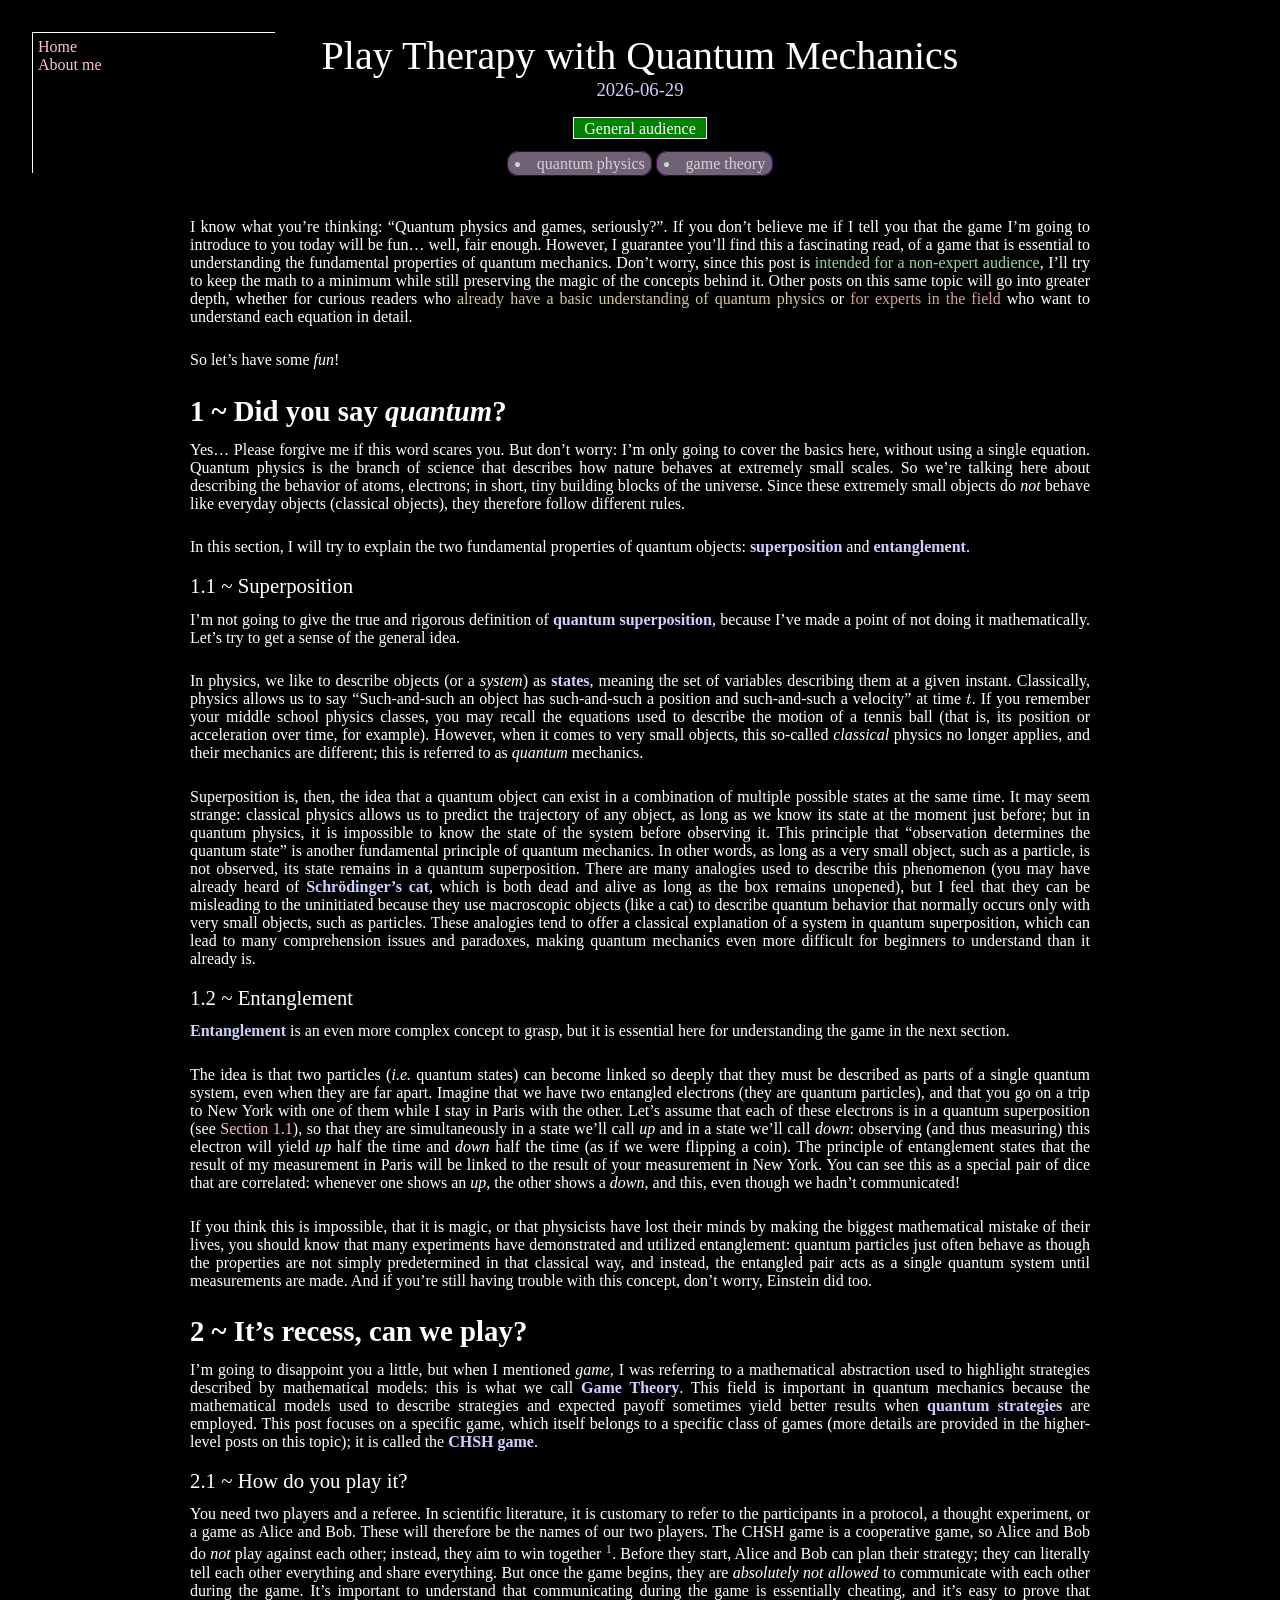
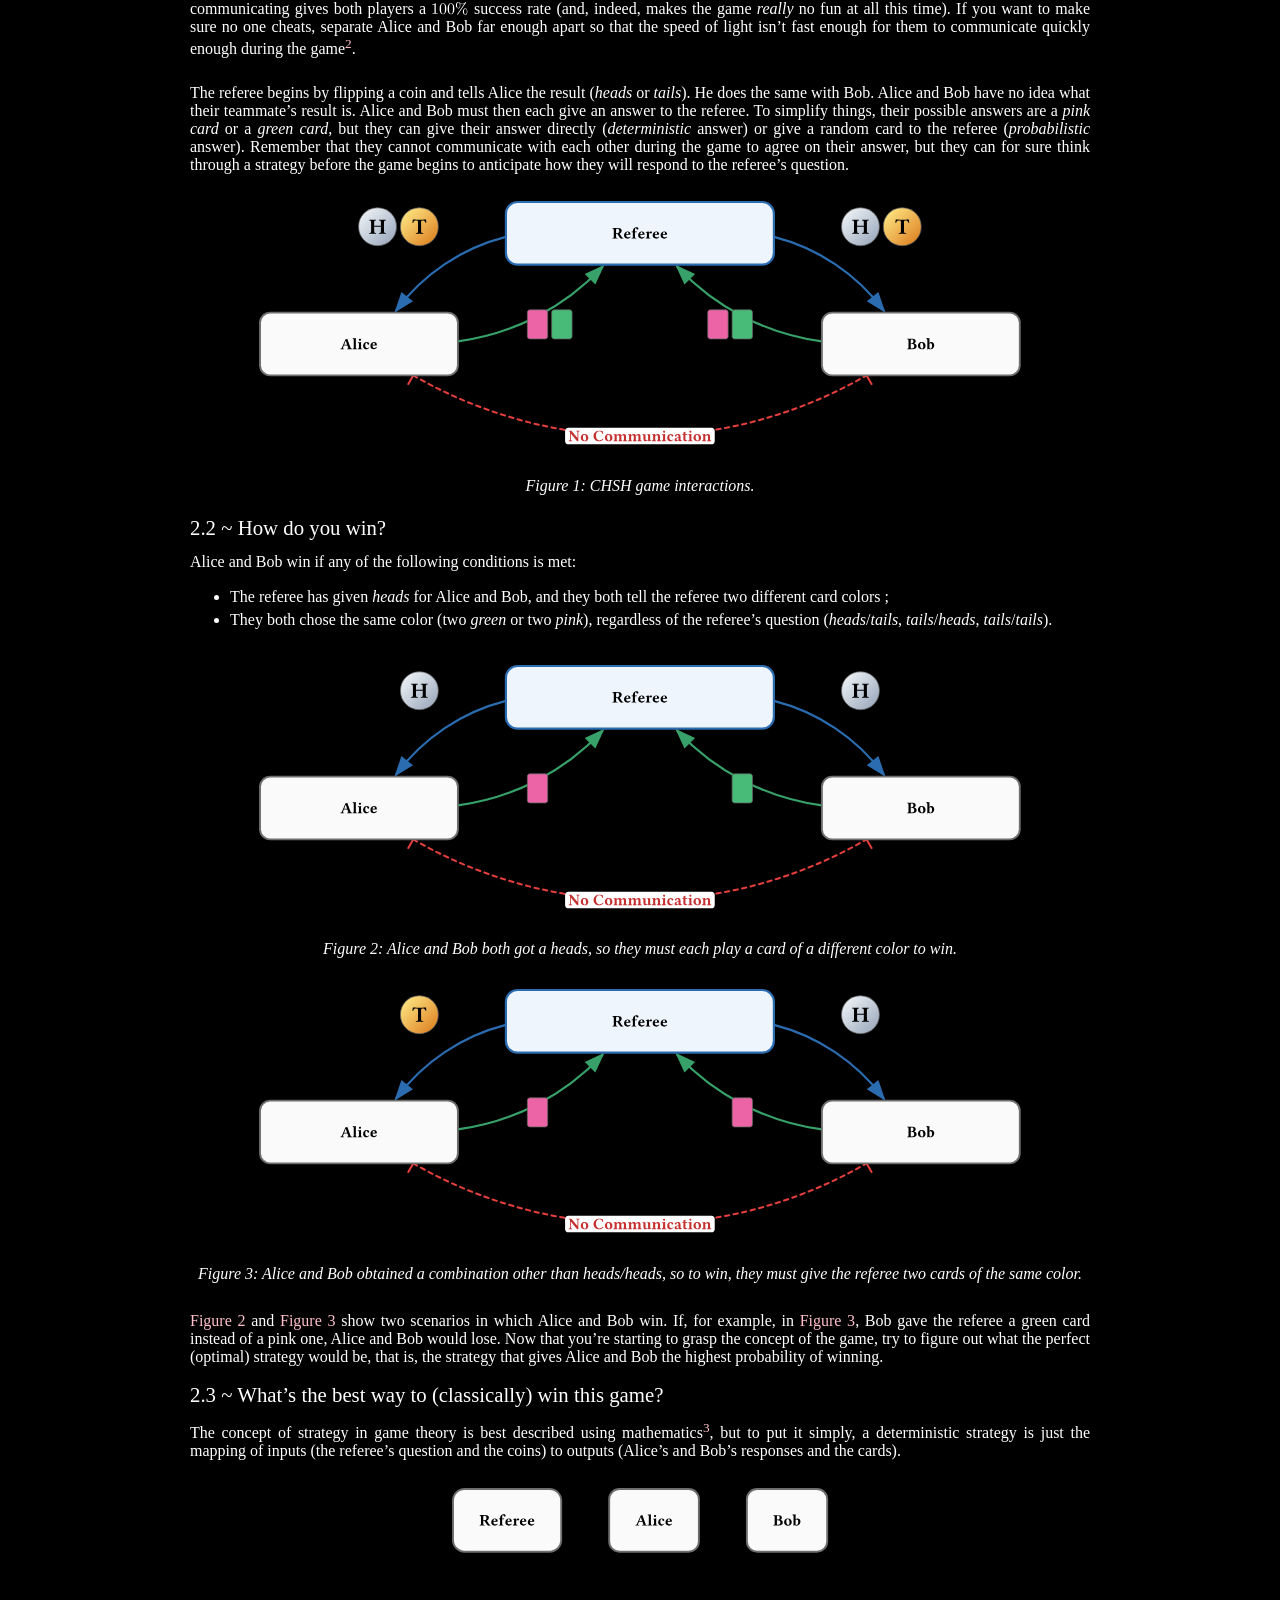
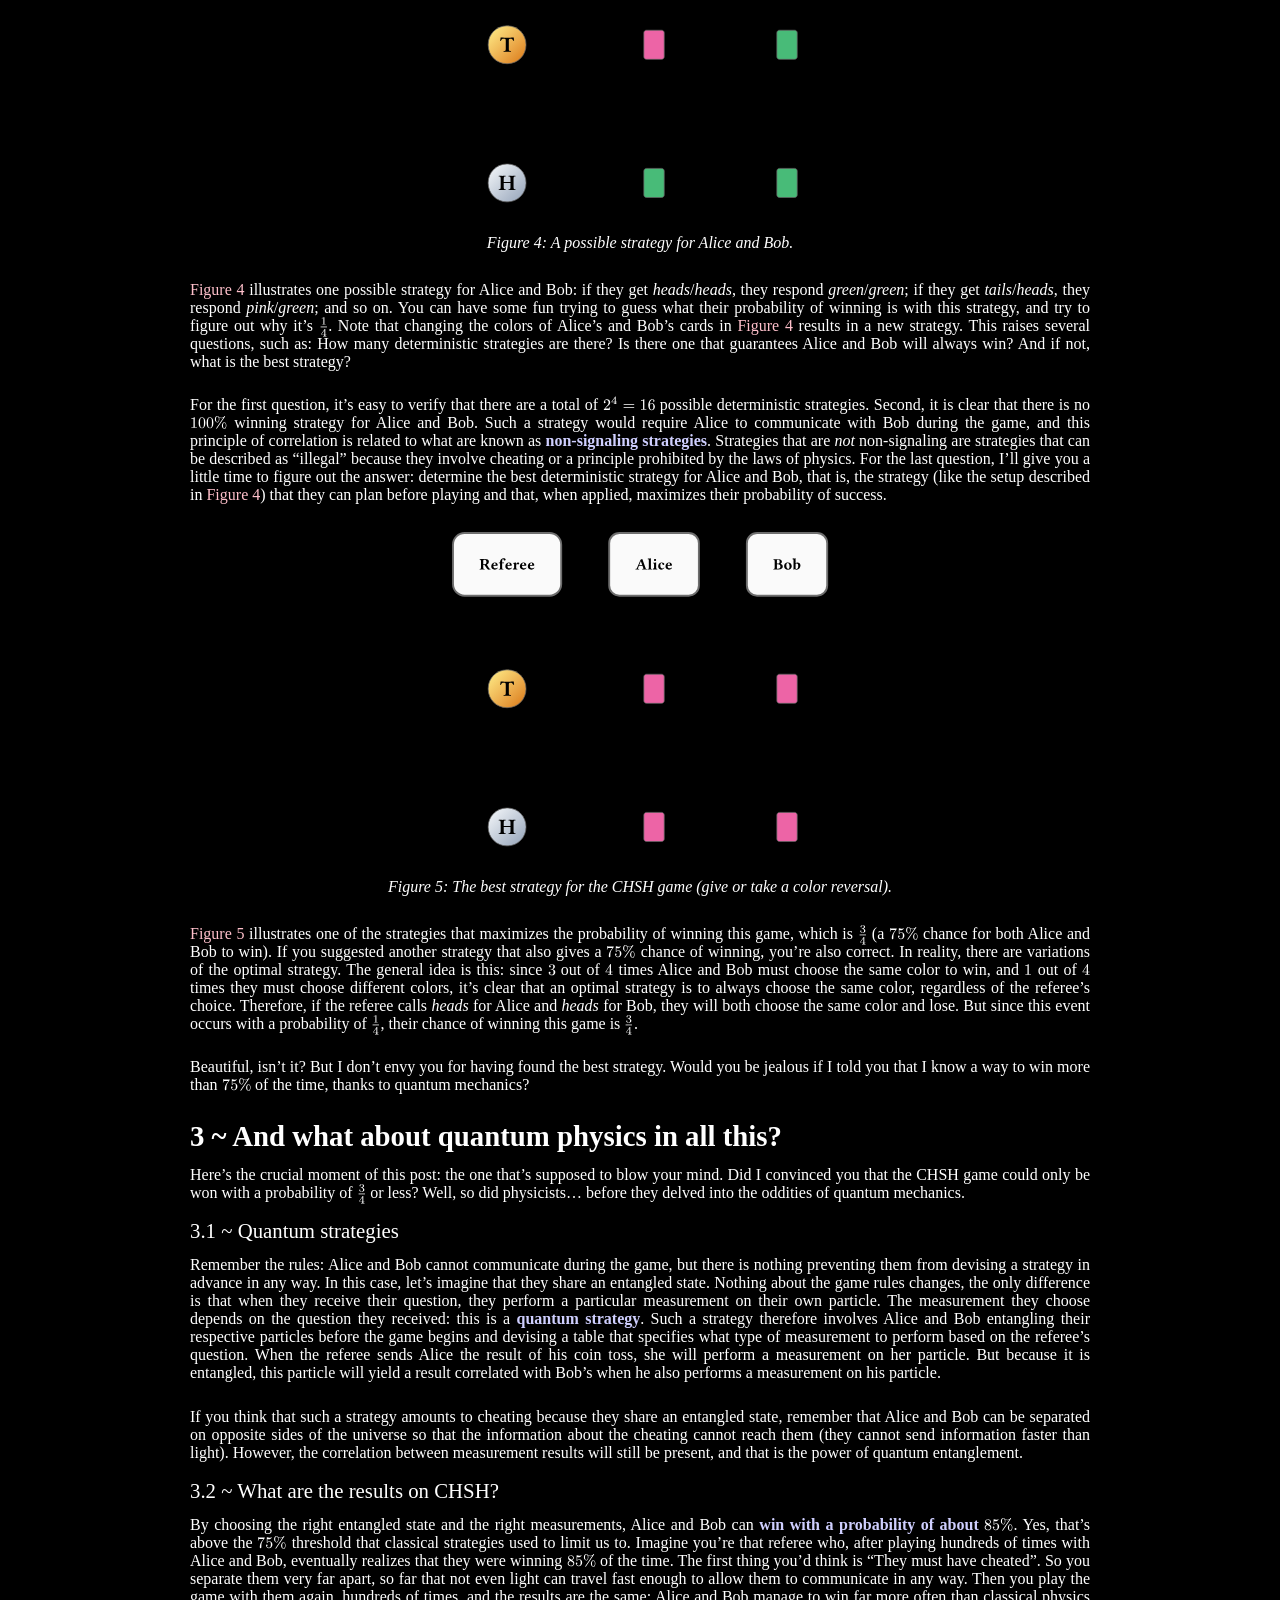
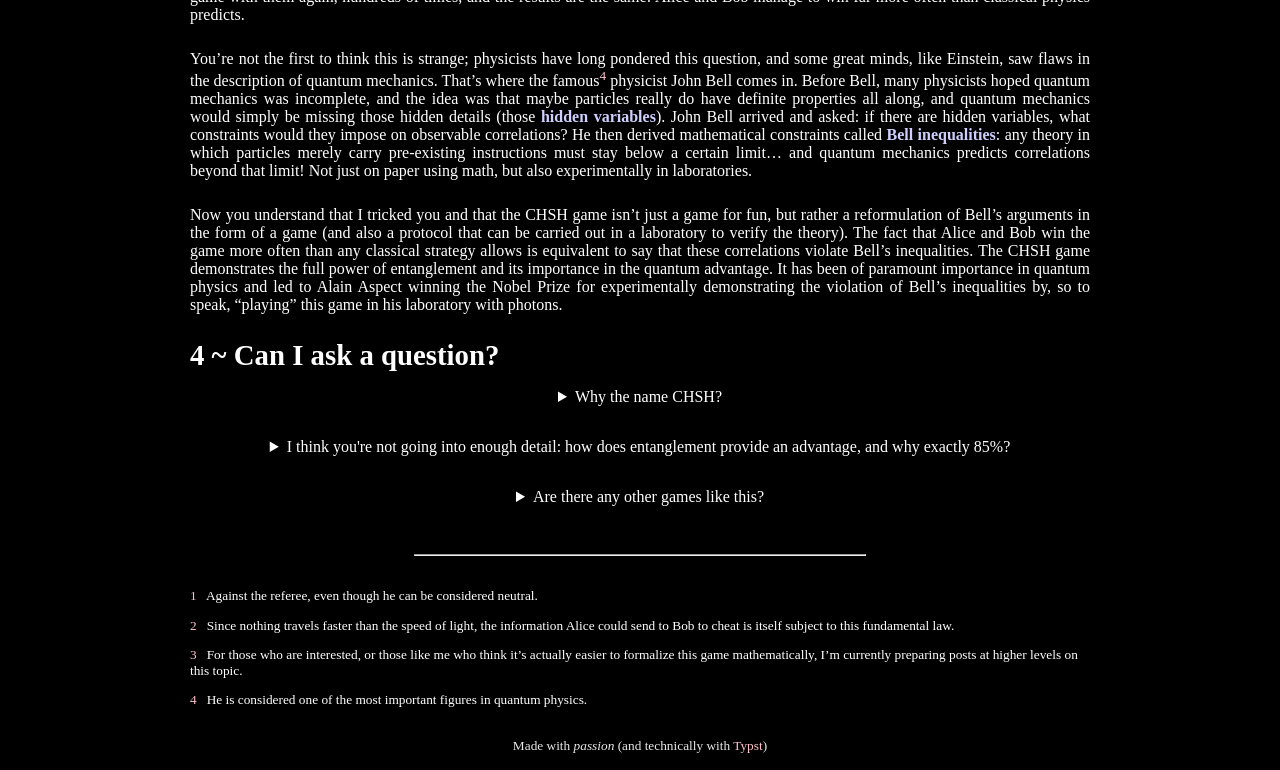
==== commit a6a14d2f: "fine-tuning with guidance from @lilBchii" ====
--- a/chsh.html
+++ b/chsh.html
@@ -72,4 +72,4 @@
   math-depth: inherit;
   math-style: inherit;
   math-shift: inherit;
-}</style></head><body><div class="header"><div class="nav left"><div><a href="index.html">Home</a></div><div><a href="about-me.html">About me</a></div></div><div class="center"><div class="title">Play Therapy with Quantum Mechanics</div><div class="subtitle">2026-06-28</div><div class="level0" title="No prior experience/background in the field is required; the target audience is very broad">General audience</div><span class="tag">quantum physics</span> <span class="tag">game theory</span></div></div><div class="main"><div class="text"><p>I know what you’re thinking: “Quantum physics and games, seriously?”. If you don’t believe me if I tell you that the game I’m going to introduce to you today will be fun… well, fair enough. However, I guarantee you’ll find this a fascinating read, of a game that is essential to understanding the fundamental properties of quantum mechanics. Don’t worry, since this post is <span style="color:#98d4a9" class="colored-text">intended for a non-expert audience</span>, I’ll try to keep the math to a minimum while still preserving the magic of the concepts behind it. Other posts on this same topic will go into greater depth, whether for curious readers who <span style="color:#d4c998" class="colored-text">already have a basic understanding of quantum physics</span> or <span style="color:#d4a098" class="colored-text">for experts in the field</span> who want to understand each equation in detail.</p><p>So let’s have some <em>fun</em>!</p><h2>1 ~ Did you say <em>quantum</em>?</h2><p>Yes… Please forgive me if this word scares you. But rest assured: I’m only going to cover the basics here, without using a single equation. Quantum physics is the branch of science that describes how nature behaves at extremely small scales. So we’re talking here about describing the behavior of atoms, electrons; in short, tiny building blocks of the universe. Since these extremely small objects do <em>not</em> behave like everyday objects (classical objects), they therefore follow different rules.</p><p>In this section, I will try to explain the two fundamental properties of quantum objects: <strong>superposition</strong> and <strong>entanglement</strong>.</p><h3 id="superposition">1.1 ~ Superposition</h3><p>I’m not going to give the true and rigorous definition of <strong>quantum superposition</strong>, because I’ve made a point of not doing it mathematically. Let’s try to get a sense of the general idea.</p><p>In physics, we like to describe objects (or a <em>system</em>) as <strong>states</strong>, meaning the set of variables describing them at a given instant. Classically, physics allows us to say “Such-and-such an object has such-and-such a position and such-and-such a velocity” at time <span role="math"><svg style="overflow: visible; width: 0.361em; height: 0.683em; display: block" viewBox="0 0 3.971 7.513" width="3.971pt" height="7.513pt" xmlns="http://www.w3.org/2000/svg" xmlns:xlink="http://www.w3.org/1999/xlink" xmlns:h5="http://www.w3.org/1999/xhtml"><g transform="matrix(1 0 0 -1 0 7.513)"><use xlink:href="#g293C48F3C6D5CEB2943C0E5CE10C76D3" x="0" y="0" fill="#ffffff" fill-rule="nonzero"/></g><defs><symbol id="g293C48F3C6D5CEB2943C0E5CE10C76D3" overflow="visible"><path d="M 0 0m 3.63 4.609c 0 0.099 -0.11 0.154 -0.341 0.154h -0.891c 0.286 1.144 0.429 1.738 0.429 1.782c 0 0.231 -0.121 0.341 -0.352 0.341c -0.253 0 -0.407 -0.143 -0.473 -0.429l -0.407 -1.694h -0.979c -0.242 0 -0.363 -0.011 -0.363 -0.242c 0 -0.121 0.11 -0.176 0.341 -0.176h 0.891c -0.539 -2.145 -0.803 -3.278 -0.803 -3.421c 0 -0.616 0.418 -1.045 1.034 -1.045c 0.418 0 0.781 0.187 1.1 0.572c 0.264 0.319 0.451 0.627 0.572 0.924c 0.044 0.121 0.066 0.187 0.066 0.22c 0 0.099 -0.055 0.154 -0.165 0.154c -0.088 0 -0.154 -0.055 -0.198 -0.176c -0.374 -0.913 -0.825 -1.364 -1.364 -1.364c -0.187 0 -0.286 0.154 -0.286 0.451c 0 0.165 0.022 0.341 0.066 0.517l 0.781 3.168h 0.979c 0.286 0 0.363 0.022 0.363 0.264Z "/></symbol></defs></svg></span>. If you remember your middle school physics classes, you may recall the equations used to describe the motion of a tennis ball (that is, its position or acceleration over time, for example). However, when it comes to very small objects, this so-called <em>classical</em> physics no longer applies, and their mechanics are different; this is referred to as <em>quantum</em> mechanics.</p><p>Superposition is, then, the idea that a quantum object can exist in a combination of multiple possible states at the same time. It may seem strange: classical physics allows us to predict the trajectory of any object, as long as we know its state at the moment just before; but in quantum physics, it is impossible to know the state of the system before observing it. This principle that “observation determines the quantum state” is another fundamental principle of quantum mechanics. In other words, as long as a very small object, such as a particle, is not observed, its state remains in a quantum superposition. There are many analogies used to describe this phenomenon (you may have already heard of <strong>Schrödinger’s cat</strong>, which is both dead and alive as long as the box remains unopened), but I feel that they can be misleading to the uninitiated because they use macroscopic objects (like a cat) to describe quantum behavior that normally occurs only with very small objects, such as particles. These analogies tend to offer a classical explanation of a system in quantum superposition, which can lead to many comprehension issues and paradoxes, making quantum mechanics even more difficult for beginners to understand than it already is.</p><h3>1.2 ~ Entanglement</h3><p><strong>Entanglement</strong> is an even more complex concept to grasp, but it is essential here for understanding the game in the next section.</p><p>The idea is that two particles (<em>i.e.</em> quantum states) can become linked so deeply that they must be described as parts of a single quantum system, even when they are far apart. Imagine that we have two entangled electrons (they are quantum particles), and that you go on a trip to New York with one of them while I stay in Paris with the other. Let’s assume that each of these electrons is in a quantum superposition (see <a href="#superposition"><a href="#superposition">Section 1.1</a></a>), so that they are simultaneously in a state we’ll call <em>up</em> and in a state we’ll call <em>down</em>: observing (and thus measuring) this electron will yield <em>up</em> half the time and <em>down</em> half the time (as if we were flipping a coin). The principle of entanglement states that the result of my measurement in Paris will be linked to the result of your measurement in New York. You can see this as a special pair of dice that are correlated: whenever one shows an <em>up</em>, the other shows a <em>down</em>, and this, even though we hadn’t communicated!</p><p>If you think this is impossible, that it is magic, or that physicists have lost their minds by making the biggest mathematical mistake of their lives, you should know that many experiments have demonstrated and utilized entanglement: quantum particles just often behave as though the properties are not simply predetermined in that classical way, and instead, the entangled pair acts as a single quantum system until measurements are made. And if you’re still having trouble with this concept, don’t worry, Einstein did too.</p><h2>2 ~ It’s recess, can we play?</h2><p>I’m going to disappoint you a little, but when I mentioned <em>game</em>, I was referring to a mathematical abstraction used to highlight strategies described by mathematical models: this is what we call <strong>Game Theory</strong>. This field is important in quantum mechanics because the mathematical models used to describe strategies and expected payoff sometimes yield better results when <strong>quantum strategies</strong> are employed. This post focuses on a specific game, which itself belongs to a specific class of games (more details are provided in the higher-level posts on this topic); it is called the <strong>CHSH game</strong>.</p><h3>2.1 ~ How do you play it?</h3><p>You need two players and a referee. In scientific literature, it is customary to refer to the participants in a protocol, a thought experiment, or a game as Alice and Bob. These will therefore be the names of our two players. The CHSH game is a cooperative game, so Alice and Bob do <em>not</em> play against each other; instead, they aim to win together (against the referee, even though he can be considered neutral). Before they start, Alice and Bob can plan their strategy; they can literally tell each other everything and share everything. But once the game begins, they are <em>absolutely not allowed</em> to communicate with each other during the game. It’s important to understand that communicating during the game is essentially cheating, and even though this <span style="color:#98d4a9" class="colored-text">Level-0 post</span> is meant to involve as little math as possible, it’s easy to prove that communicating gives both players a <span role="math"><svg style="overflow: visible; width: 2.333em; height: 0.683em; display: block" viewBox="0 0 25.663 7.513" width="25.663pt" height="7.513pt" xmlns="http://www.w3.org/2000/svg" xmlns:xlink="http://www.w3.org/1999/xlink" xmlns:h5="http://www.w3.org/1999/xhtml"><g transform="matrix(1 0 0 -1 0 7.513)"><use xlink:href="#g23FF2CB0A5B3999574DE734D483151BD" x="0" y="0" fill="#ffffff" fill-rule="nonzero"/></g><g transform="matrix(1 0 0 -1 5.5 7.513)"><use xlink:href="#g5DF7FDD026DB928A9BECE5CB45FEF99F" x="0" y="0" fill="#ffffff" fill-rule="nonzero"/></g><g transform="matrix(1 0 0 -1 11 7.513)"><use xlink:href="#g5DF7FDD026DB928A9BECE5CB45FEF99F" x="0" y="0" fill="#ffffff" fill-rule="nonzero"/></g><g transform="matrix(1 0 0 -1 16.5 7.513)"><use xlink:href="#g98CADE13C45316E943C0C8AF90BD3B9" x="0" y="0" fill="#ffffff" fill-rule="nonzero"/></g><defs><symbol id="g23FF2CB0A5B3999574DE734D483151BD" overflow="visible"><path d="M 0 0m 2.959 7.326c -0.451 -0.462 -1.111 -0.693 -1.98 -0.693v -0.429c 0.572 0 1.045 0.088 1.408 0.264v -5.566c 0 -0.198 -0.044 -0.33 -0.143 -0.385c -0.099 -0.055 -0.374 -0.088 -0.814 -0.088h -0.385v -0.429c 0.275 0.022 0.869 0.033 1.782 0.033c 0.913 0 1.507 -0.011 1.782 -0.033v 0.429h -0.385c -0.451 0 -0.726 0.033 -0.814 0.088c -0.088 0.055 -0.143 0.187 -0.143 0.385v 6.094c 0 0.264 -0.022 0.33 -0.308 0.33Z "/></symbol><symbol id="g5DF7FDD026DB928A9BECE5CB45FEF99F" overflow="visible"><path d="M 0 0m 2.739 -0.242c 1.551 0 2.321 1.254 2.321 3.762c 0 1.683 -0.352 2.805 -1.045 3.355c -0.385 0.297 -0.814 0.451 -1.265 0.451c -1.551 0 -2.321 -1.265 -2.321 -3.806c 0 -2.024 0.539 -3.762 2.31 -3.762Z m 1.232 6.006c 0.077 -0.385 0.11 -1.089 0.11 -2.112c 0 -1.012 -0.044 -1.76 -0.121 -2.244c -0.143 -0.88 -0.55 -1.32 -1.221 -1.32c -0.253 0 -0.506 0.099 -0.737 0.286c -0.297 0.253 -0.473 0.77 -0.55 1.562c -0.033 0.275 -0.044 0.847 -0.044 1.716c 0 0.957 0.033 1.628 0.088 1.991c 0.099 0.605 0.297 0.99 0.605 1.155c 0.242 0.132 0.451 0.198 0.638 0.198c 0.715 0 1.111 -0.583 1.232 -1.232Z "/></symbol><symbol id="g98CADE13C45316E943C0C8AF90BD3B9" overflow="visible"><path d="M 0 0m 7.073 -0.616c 0.484 0 0.858 0.264 1.133 0.803c 0.22 0.429 0.33 0.902 0.33 1.43c 0 0.517 -0.11 1.001 -0.33 1.441c -0.275 0.539 -0.66 0.803 -1.133 0.803c -0.506 0 -0.913 -0.253 -1.232 -0.759c -0.275 -0.44 -0.407 -0.935 -0.407 -1.474c 0 -0.55 0.132 -1.045 0.396 -1.474c 0.319 -0.517 0.726 -0.77 1.243 -0.77Z m -0.66 7.656l -4.785 -7.15c -0.077 -0.11 -0.11 -0.187 -0.11 -0.242c 0 -0.176 0.088 -0.264 0.264 -0.264c 0.088 0 0.176 0.066 0.253 0.187l 5.5 8.195c 0.066 0.099 0.099 0.165 0.099 0.22c 0 0.176 -0.088 0.264 -0.264 0.264c -0.088 0 -0.176 -0.055 -0.264 -0.165c -0.506 -0.682 -1.188 -1.023 -2.035 -1.023c -0.737 0 -1.408 0.275 -2.002 0.825c -0.253 0.242 -0.528 0.363 -0.814 0.363c -0.517 0 -0.924 -0.253 -1.232 -0.759c -0.275 -0.44 -0.407 -0.935 -0.407 -1.474c 0 -0.55 0.132 -1.045 0.396 -1.474c 0.319 -0.517 0.726 -0.77 1.243 -0.77c 0.484 0 0.858 0.264 1.133 0.803c 0.22 0.429 0.33 0.902 0.33 1.43c 0 0.407 -0.066 0.781 -0.187 1.133c 0.506 -0.275 1.023 -0.407 1.551 -0.407c 0.528 0 0.968 0.099 1.331 0.308Z m 0.671 -3.509c 0.363 0 0.638 -0.242 0.847 -0.726c 0.165 -0.374 0.242 -0.77 0.242 -1.177c 0 -0.418 -0.077 -0.814 -0.231 -1.188c -0.209 -0.484 -0.495 -0.726 -0.858 -0.726c -0.275 0 -0.517 0.231 -0.627 0.451c -0.176 0.308 -0.264 0.792 -0.264 1.452c 0 0.737 0.143 1.474 0.495 1.76c 0.132 0.099 0.264 0.154 0.396 0.154Z m -4.818 4.389c 0.363 0 0.638 -0.242 0.847 -0.726c 0.165 -0.374 0.242 -0.77 0.242 -1.177c 0 -0.418 -0.077 -0.814 -0.231 -1.188c -0.209 -0.484 -0.495 -0.726 -0.858 -0.726c -0.121 0 -0.253 0.055 -0.385 0.154c -0.407 0.308 -0.506 0.891 -0.506 1.749c 0 0.737 0.143 1.474 0.495 1.76c 0.132 0.099 0.264 0.154 0.396 0.154Z "/></symbol></defs></svg></span> success rate (and, indeed, makes the game <em>really</em> no fun at all this time). If you want to make sure no one cheats, separate Alice and Bob far enough apart so that the speed of light isn’t fast enough for them to communicate quickly enough during the game.</p><p>The referee begins by flipping a coin and tells Alice the result (<em>heads</em> or <em>tails</em>). He does the same with Bob. Alice and Bob have no idea what their teammate’s result is. Alice and Bob must then each give an answer to the referee. To simplify things, their possible answers are a <em>pink card</em> or a <em>green card</em>, but they can give their answer directly (<em>deterministic</em> answer) or give a random card to the referee (<em>probabilistic</em> answer). Remember that they cannot communicate with each other during the game to agree on their answer, but they can for sure think through a strategy before the game begins to anticipate how they will respond to the referee’s question.</p><div class="center"><figure><svg style="overflow: visible; width: 47.488904787em; height: 15.159969214em; display: block" viewBox="0 0 522.377952661 166.759661354" width="522.377952661pt" height="166.759661354pt" xmlns="http://www.w3.org/2000/svg" xmlns:xlink="http://www.w3.org/1999/xlink" xmlns:h5="http://www.w3.org/1999/xhtml"><g><g><path fill="none" stroke="#2b6cb0" stroke-width="1.5" stroke-linecap="round" stroke-linejoin="miter" stroke-miterlimit="4" transform="translate(93.681423291 23.963310328)" d="M 0 0m 75.381568836 0c -30.162808558 7.63842672 -56.779487815 25.421357618 -75.381568836 50.36335362"/><path fill="#2b6cb0" fill-rule="nonzero" transform="translate(92.384701228 61.892577079)" d="M 0 0m 4.826099108 0l -4.826099108 14.202422827l 12.826147824 -7.777530376"/><path fill="none" transform="translate(68.59088867 6.554675998)" d="M 0 0h 59.15v 30.4h -59.15v -30.4Z "/><g transform="translate(68.590888607 6.554675919)"><g><g><g transform="translate(2.2 2.2)"><path fill="url(#r58BC2825278063EEB82D48DEA526F4B5)" fill-rule="nonzero" d="M 0 0m 0 12.75c 0 -7.04163056 5.70836944 -12.75 12.75 -12.75h 0.5c 7.04163056 0 12.75 5.70836944 12.75 12.75v 0.5c 0 7.04163056 -5.70836944 12.75 -12.75 12.75h -0.5c -7.04163056 0 -12.75 -5.70836944 -12.75 -12.75Z "/><path fill="none" stroke="#646464" stroke-width="0.5" stroke-linecap="butt" stroke-linejoin="miter" stroke-miterlimit="4" d="M 0 0m 12.75 0h 0.5c 7.04163056 0 12.75 5.70836944 12.75 12.75v 0.5c 0 7.04163056 -5.70836944 12.75 -12.75 12.75h -0.5c -7.04163056 0 -12.75 -5.70836944 -12.75 -12.75v -0.5c 0 -7.04163056 5.70836944 -12.75 12.75 -12.75"/><g transform="matrix(1 0 0 -1 6.8725 17.8375)"><use xlink:href="#gA2AC1860BD3EA16E92F277314778E069" x="0" y="0" fill="#000000" fill-rule="nonzero"/></g></g><g transform="matrix(1 0 0 -1 28.2 13.5375)"/><g transform="translate(30.95 2.2)"><path fill="url(#rA03936062921D72E00D5686A8A37212)" fill-rule="nonzero" d="M 0 0m 0 12.75c 0 -7.04163056 5.70836944 -12.75 12.75 -12.75h 0.5c 7.04163056 0 12.75 5.70836944 12.75 12.75v 0.5c 0 7.04163056 -5.70836944 12.75 -12.75 12.75h -0.5c -7.04163056 0 -12.75 -5.70836944 -12.75 -12.75Z "/><path fill="none" stroke="#646464" stroke-width="0.5" stroke-linecap="butt" stroke-linejoin="miter" stroke-miterlimit="4" d="M 0 0m 12.75 0h 0.5c 7.04163056 0 12.75 5.70836944 12.75 12.75v 0.5c 0 7.04163056 -5.70836944 12.75 -12.75 12.75h -0.5c -7.04163056 0 -12.75 -5.70836944 -12.75 -12.75v -0.5c 0 -7.04163056 5.70836944 -12.75 12.75 -12.75"/><g transform="matrix(1 0 0 -1 8.11 17.8375)"><use xlink:href="#g942C8C5ABAB15CE8C5747D1C6C047E87" x="0" y="0" fill="#000000" fill-rule="nonzero"/></g></g></g></g></g><path fill="none" stroke="#38a169" stroke-width="1.5" stroke-linecap="round" stroke-linejoin="miter" stroke-miterlimit="4" transform="translate(136.06299205 44.705465085)" d="M 0 0m 0 51.153051972c 38.002402774 -5.094947695 73.076622632 -23.165776103 99.284512628 -51.153051972"/><path fill="#38a169" fill-rule="nonzero" transform="translate(223.264231836 43.095000094)" d="M 0 0m 7.281606051 13.617516674l 6.289933704 -13.617516674l -13.571539754 6.388531527"/><path fill="none" transform="translate(181.586253241 71.947882351)" d="M 0 0h 35.15v 24.4h -35.15v -24.4Z "/><g transform="translate(181.586253225 71.947882319)"><g><g><g transform="translate(2.2 2.2)"><path fill="#ed64a6" fill-rule="nonzero" d="M 0 0m 0 1.75c 0 -0.966498312 0.783501688 -1.75 1.75 -1.75h 10.5c 0.966498312 0 1.75 0.783501688 1.75 1.75v 16.5c 0 0.966498312 -0.783501688 1.75 -1.75 1.75h -10.5c -0.966498312 0 -1.75 -0.783501688 -1.75 -1.75Z "/><path fill="none" stroke="#646464" stroke-width="0.5" stroke-linecap="butt" stroke-linejoin="miter" stroke-miterlimit="4" d="M 0 0m 1.75 0h 10.5c 0.966498312 0 1.75 0.783501688 1.75 1.75v 16.5c 0 0.966498312 -0.783501688 1.75 -1.75 1.75h -10.5c -0.966498312 0 -1.75 -0.783501688 -1.75 -1.75v -16.5c 0 -0.966498312 0.783501688 -1.75 1.75 -1.75"/></g><g transform="matrix(1 0 0 -1 16.2 17.2)"/><g transform="translate(18.95 2.2)"><path fill="#48bb78" fill-rule="nonzero" d="M 0 0m 0 1.75c 0 -0.966498312 0.783501688 -1.75 1.75 -1.75h 10.5c 0.966498312 0 1.75 0.783501688 1.75 1.75v 16.5c 0 0.966498312 -0.783501688 1.75 -1.75 1.75h -10.5c -0.966498312 0 -1.75 -0.783501688 -1.75 -1.75Z "/><path fill="none" stroke="#646464" stroke-width="0.5" stroke-linecap="butt" stroke-linejoin="miter" stroke-miterlimit="4" d="M 0 0m 1.75 0h 10.5c 0.966498312 0 1.75 0.783501688 1.75 1.75v 16.5c 0 0.966498312 -0.783501688 1.75 -1.75 1.75h -10.5c -0.966498312 0 -1.75 -0.783501688 -1.75 -1.75v -16.5c 0 -0.966498312 0.783501688 -1.75 1.75 -1.75"/></g></g></g></g><path fill="none" stroke="#2b6cb0" stroke-width="1.5" stroke-linecap="round" stroke-linejoin="miter" stroke-miterlimit="4" transform="translate(353.31496073 23.963310354)" d="M 0 0c 30.162808497 7.63842674 56.779487688 25.421357636 75.381568649 50.363353614"/><path fill="#2b6cb0" fill-rule="nonzero" transform="translate(417.167103893 61.892577079)" d="M 0 0m 0 6.424892451l 12.826147824 7.777530376l -4.826099108 -14.202422827"/><path fill="none" transform="translate(397.622082957 1.816568488)" d="M 0 0h 59.15v 30.4h -59.15v -30.4Z "/><g transform="translate(397.622082894 1.816568409)"><g><g><g transform="translate(2.2 2.2)"><path fill="url(#r58BC2825278063EEB82D48DEA526F4B5)" fill-rule="nonzero" d="M 0 0m 0 12.75c 0 -7.04163056 5.70836944 -12.75 12.75 -12.75h 0.5c 7.04163056 0 12.75 5.70836944 12.75 12.75v 0.5c 0 7.04163056 -5.70836944 12.75 -12.75 12.75h -0.5c -7.04163056 0 -12.75 -5.70836944 -12.75 -12.75Z "/><path fill="none" stroke="#646464" stroke-width="0.5" stroke-linecap="butt" stroke-linejoin="miter" stroke-miterlimit="4" d="M 0 0m 12.75 0h 0.5c 7.04163056 0 12.75 5.70836944 12.75 12.75v 0.5c 0 7.04163056 -5.70836944 12.75 -12.75 12.75h -0.5c -7.04163056 0 -12.75 -5.70836944 -12.75 -12.75v -0.5c 0 -7.04163056 5.70836944 -12.75 12.75 -12.75"/><g transform="matrix(1 0 0 -1 6.8725 17.8375)"><use xlink:href="#gA2AC1860BD3EA16E92F277314778E069" x="0" y="0" fill="#000000" fill-rule="nonzero"/></g></g><g transform="matrix(1 0 0 -1 28.2 13.5375)"/><g transform="translate(30.95 2.2)"><path fill="url(#rA03936062921D72E00D5686A8A37212)" fill-rule="nonzero" d="M 0 0m 0 12.75c 0 -7.04163056 5.70836944 -12.75 12.75 -12.75h 0.5c 7.04163056 0 12.75 5.70836944 12.75 12.75v 0.5c 0 7.04163056 -5.70836944 12.75 -12.75 12.75h -0.5c -7.04163056 0 -12.75 -5.70836944 -12.75 -12.75Z "/><path fill="none" stroke="#646464" stroke-width="0.5" stroke-linecap="butt" stroke-linejoin="miter" stroke-miterlimit="4" d="M 0 0m 12.75 0h 0.5c 7.04163056 0 12.75 5.70836944 12.75 12.75v 0.5c 0 7.04163056 -5.70836944 12.75 -12.75 12.75h -0.5c -7.04163056 0 -12.75 -5.70836944 -12.75 -12.75v -0.5c 0 -7.04163056 5.70836944 -12.75 12.75 -12.75"/><g transform="matrix(1 0 0 -1 8.11 17.8375)"><use xlink:href="#g942C8C5ABAB15CE8C5747D1C6C047E87" x="0" y="0" fill="#000000" fill-rule="nonzero"/></g></g></g></g></g><path fill="none" stroke="#38a169" stroke-width="1.5" stroke-linecap="round" stroke-linejoin="miter" stroke-miterlimit="4" transform="translate(287.030448122 44.705465217)" d="M 0 0m 99.284512534 51.153051969c -38.002402743 -5.094947705 -73.076622568 -23.165776112 -99.284512534 -51.153051969"/><path fill="#38a169" fill-rule="nonzero" transform="translate(285.542181071 43.095000094)" d="M 0 0m 13.571539754 6.388531527l -13.571539754 -6.388531527l 6.289933704 13.617516674"/><path fill="none" transform="translate(305.641699467 71.947882343)" d="M 0 0h 35.15v 24.4h -35.15v -24.4Z "/><g transform="translate(305.641699451 71.947882311)"><g><g><g transform="translate(2.2 2.2)"><path fill="#ed64a6" fill-rule="nonzero" d="M 0 0m 0 1.75c 0 -0.966498312 0.783501688 -1.75 1.75 -1.75h 10.5c 0.966498312 0 1.75 0.783501688 1.75 1.75v 16.5c 0 0.966498312 -0.783501688 1.75 -1.75 1.75h -10.5c -0.966498312 0 -1.75 -0.783501688 -1.75 -1.75Z "/><path fill="none" stroke="#646464" stroke-width="0.5" stroke-linecap="butt" stroke-linejoin="miter" stroke-miterlimit="4" d="M 0 0m 1.75 0h 10.5c 0.966498312 0 1.75 0.783501688 1.75 1.75v 16.5c 0 0.966498312 -0.783501688 1.75 -1.75 1.75h -10.5c -0.966498312 0 -1.75 -0.783501688 -1.75 -1.75v -16.5c 0 -0.966498312 0.783501688 -1.75 1.75 -1.75"/></g><g transform="matrix(1 0 0 -1 16.2 17.2)"/><g transform="translate(18.95 2.2)"><path fill="#48bb78" fill-rule="nonzero" d="M 0 0m 0 1.75c 0 -0.966498312 0.783501688 -1.75 1.75 -1.75h 10.5c 0.966498312 0 1.75 0.783501688 1.75 1.75v 16.5c 0 0.966498312 -0.783501688 1.75 -1.75 1.75h -10.5c -0.966498312 0 -1.75 -0.783501688 -1.75 -1.75Z "/><path fill="none" stroke="#646464" stroke-width="0.5" stroke-linecap="butt" stroke-linejoin="miter" stroke-miterlimit="4" d="M 0 0m 1.75 0h 10.5c 0.966498312 0 1.75 0.783501688 1.75 1.75v 16.5c 0 0.966498312 -0.783501688 1.75 -1.75 1.75h -10.5c -0.966498312 0 -1.75 -0.783501688 -1.75 -1.75v -16.5c 0 -0.966498312 0.783501688 -1.75 1.75 -1.75"/></g></g></g></g><path fill="none" stroke="#e53e3e" stroke-width="1.4" stroke-linecap="round" stroke-linejoin="miter" stroke-miterlimit="4" stroke-dashoffset="0" stroke-dasharray="3 3" transform="translate(105.352860661 119.190000059)" d="M 0 0c 96.431723992 55.674881805 215.240507413 55.674881805 311.672231405 0"/><path fill="#e53e3e" fill-rule="nonzero" stroke="#e53e3e" stroke-width="1.4" stroke-linecap="round" stroke-linejoin="miter" stroke-miterlimit="4" transform="translate(101.95143874 113.265203235)" d="M 0 0m 0 11.882228995l 6.859376504 -11.882228995"/><path fill="#e53e3e" fill-rule="nonzero" stroke="#e53e3e" stroke-width="1.4" stroke-linecap="round" stroke-linejoin="miter" stroke-miterlimit="4" transform="translate(413.595403937 113.248885597)" d="M 0 0m 6.859376504 11.882228995l -6.859376504 -11.882228995"/><path fill="none" transform="translate(209.747476378 155.132661354)" d="M 0 0h 102.883v 11.627h -102.883v -11.627Z "/><g transform="translate(209.747476252 155.132661244)"><g><g><path fill="#ffffff" fill-rule="nonzero" d="M 0 0m 0 2.2c 0 -1.21502645 0.98497355 -2.2 2.2 -2.2h 98.483c 1.21502645 0 2.2 0.98497355 2.2 2.2v 7.095c 0 1.21502645 -0.98497355 2.2 -2.2 2.2h -98.483c -1.21502645 0 -2.2 -0.98497355 -2.2 -2.2Z "/><g transform="matrix(1 0 0 -1 2.2 9.295)"><use xlink:href="#g3368323485300A16FD10C2B2E913C17B" x="0" y="0" fill="#c53030" fill-rule="nonzero"/><use xlink:href="#g628D38FCFF0E42049F5AA83044B0F23B" x="8.14" y="0" fill="#c53030" fill-rule="nonzero"/><use xlink:href="#g64898B798437217A6B4CB5D86A163F52" x="16.951" y="0" fill="#c53030" fill-rule="nonzero"/><use xlink:href="#g628D38FCFF0E42049F5AA83044B0F23B" x="24.717" y="0" fill="#c53030" fill-rule="nonzero"/><use xlink:href="#gB1C98CEB2863E378D3B505B49CB5C4D2" x="30.778" y="0" fill="#c53030" fill-rule="nonzero"/><use xlink:href="#gB1C98CEB2863E378D3B505B49CB5C4D2" x="40.733" y="0" fill="#c53030" fill-rule="nonzero"/><use xlink:href="#g702DD15580C814312A77DF50215F4E53" x="50.688" y="0" fill="#c53030" fill-rule="nonzero"/><use xlink:href="#g1143AE89DED3DE0B703E6104D3FB935E" x="57.266" y="0" fill="#c53030" fill-rule="nonzero"/><use xlink:href="#g2D5B92E3E4024BC0BA8952CC9DC03EB3" x="64.042" y="0" fill="#c53030" fill-rule="nonzero"/><use xlink:href="#g91B01334F80632633C2B229D930B162" x="67.584" y="0" fill="#c53030" fill-rule="nonzero"/><use xlink:href="#g805F4A875668C9F44726675C950B1BF5" x="72.6" y="0" fill="#c53030" fill-rule="nonzero"/><use xlink:href="#g453A32922757F3F32A7A2644294359E5" x="78.166" y="0" fill="#c53030" fill-rule="nonzero"/><use xlink:href="#g2D5B92E3E4024BC0BA8952CC9DC03EB3" x="82.104" y="0" fill="#c53030" fill-rule="nonzero"/><use xlink:href="#g628D38FCFF0E42049F5AA83044B0F23B" x="85.646" y="0" fill="#c53030" fill-rule="nonzero"/><use xlink:href="#g1143AE89DED3DE0B703E6104D3FB935E" x="91.707" y="0" fill="#c53030" fill-rule="nonzero"/></g></g></g></g><path fill="#eef5fd" fill-rule="nonzero" stroke="#2b6cb0" stroke-width="1.5" stroke-linecap="butt" stroke-linejoin="miter" stroke-miterlimit="4" transform="translate(169.06299222)" d="M 0 0m 8 0c -4.414272 0 -8 3.585728 -8 8v 27.095c 0 4.414272 3.585728 8 8 8h 168.251968504c 4.414272 0 8 -3.585728 8 -8v -27.095c 0 -4.414272 -3.585728 -8 -8 -8h -168.251968504Z "/><path fill="none" transform="translate(187.062992126 18.000000094)" d="M 0 0h 148.251968504v 7.095h -148.251968504v -7.095Z "/><g transform="translate(187.062991984 18)"><g><g transform="matrix(1 0 0 -1 54.930984252 7.095)"><use xlink:href="#gF48ED33965E13A5E3836347E60A1C5C6" x="0" y="0" fill="#000000" fill-rule="nonzero"/><use xlink:href="#gC14BE50F1468F5902AA9D472AD29244E" x="7.876" y="0" fill="#000000" fill-rule="nonzero"/><use xlink:href="#g8DF1356C5161F5EDA4DC9AA3B1B7B61E" x="13.255" y="0" fill="#000000" fill-rule="nonzero"/><use xlink:href="#gC14BE50F1468F5902AA9D472AD29244E" x="17.556" y="0" fill="#000000" fill-rule="nonzero"/><use xlink:href="#g47C477A4B9B11053B4775F3BF201C465" x="22.935" y="0" fill="#000000" fill-rule="nonzero"/><use xlink:href="#gC14BE50F1468F5902AA9D472AD29244E" x="27.555" y="0" fill="#000000" fill-rule="nonzero"/><use xlink:href="#gC14BE50F1468F5902AA9D472AD29244E" x="33.011" y="0" fill="#000000" fill-rule="nonzero"/></g></g></g><path fill="#fafafa" fill-rule="nonzero" stroke="#6e6e6e" stroke-width="1.3" stroke-linecap="butt" stroke-linejoin="miter" stroke-miterlimit="4" transform="translate(0 76.095)" d="M 0 0m 7 0c -3.862488 0 -7 3.137512 -7 7v 29.095c 0 3.862488 3.137512 7 7 7h 122.062992126c 3.862488 0 7 -3.137512 7 -7v -29.095c 0 -3.862488 -3.137512 -7 -7 -7h -122.062992126Z "/><path fill="none" transform="translate(18 94.095000094)" d="M 0 0h 100.062992126v 7.095h -100.062992126v -7.095Z "/><g transform="translate(17.999999858 94.095)"><g><g transform="matrix(1 0 0 -1 37.205496063 7.095)"><use xlink:href="#g701C00DE7195D9A170277132A604D112" x="0" y="0" fill="#000000" fill-rule="nonzero"/><use xlink:href="#gFDB9066647BF256CAB5F7E35AAB6AC33" x="8.14" y="0" fill="#000000" fill-rule="nonzero"/><use xlink:href="#g2D5B92E3E4024BC0BA8952CC9DC03EB3" x="11.715" y="0" fill="#000000" fill-rule="nonzero"/><use xlink:href="#g91B01334F80632633C2B229D930B162" x="15.257" y="0" fill="#000000" fill-rule="nonzero"/><use xlink:href="#gC14BE50F1468F5902AA9D472AD29244E" x="20.273" y="0" fill="#000000" fill-rule="nonzero"/></g></g></g><path fill="#fafafa" fill-rule="nonzero" stroke="#6e6e6e" stroke-width="1.3" stroke-linecap="butt" stroke-linejoin="miter" stroke-miterlimit="4" transform="translate(386.314960535 76.095)" d="M 0 0m 7 0c -3.862488 0 -7 3.137512 -7 7v 29.095c 0 3.862488 3.137512 7 7 7h 122.062992126c 3.862488 0 7 -3.137512 7 -7v -29.095c 0 -3.862488 -3.137512 -7 -7 -7h -122.062992126Z "/><path fill="none" transform="translate(404.31496063 94.095000094)" d="M 0 0h 100.062992126v 7.095h -100.062992126v -7.095Z "/><g transform="translate(404.314960488 94.095)"><g><g transform="matrix(1 0 0 -1 40.422996063 7.095)"><use xlink:href="#g49DC9EBAA865BFC5CE26DB9DEB89EAC6" x="0" y="0" fill="#000000" fill-rule="nonzero"/><use xlink:href="#g628D38FCFF0E42049F5AA83044B0F23B" x="7.194" y="0" fill="#000000" fill-rule="nonzero"/><use xlink:href="#gE177666A084CE018A9AE7FDF45719721" x="13.255" y="0" fill="#000000" fill-rule="nonzero"/></g></g></g></g></g><defs><symbol id="gA2AC1860BD3EA16E92F277314778E069" overflow="visible"><path d="M 0 0m 8.46 7.845v -2.34h -4.65v 2.34c 0 1.245 0.42 1.305 1.245 1.35c 0.15 0.09 0.15 0.42 0 0.51c -0.6 -0.015 -1.68 -0.03 -2.28 -0.03c -0.6 0 -1.71 0.015 -2.31 0.03c -0.15 -0.09 -0.15 -0.42 0 -0.51c 0.825 -0.045 1.245 -0.105 1.245 -1.35v -6.015c 0 -1.245 -0.42 -1.305 -1.245 -1.35c -0.15 -0.09 -0.15 -0.42 0 -0.51c 0.6 0.015 1.71 0.03 2.31 0.03c 0.6 0 1.68 -0.015 2.28 -0.03c 0.15 0.09 0.15 0.42 0 0.51c -0.825 0.045 -1.245 0.105 -1.245 1.35v 2.955h 4.65v -2.955c 0 -1.245 -0.42 -1.305 -1.245 -1.35c -0.15 -0.09 -0.15 -0.42 0 -0.51c 0.6 0.015 1.71 0.03 2.31 0.03c 0.6 0 1.68 -0.015 2.28 -0.03c 0.15 0.09 0.15 0.42 0 0.51c -0.825 0.045 -1.245 0.105 -1.245 1.35v 6.015c 0 1.245 0.42 1.305 1.245 1.35c 0.15 0.09 0.15 0.42 0 0.51c -0.6 -0.015 -1.68 -0.03 -2.28 -0.03c -0.6 0 -1.71 0.015 -2.31 0.03c -0.15 -0.09 -0.15 -0.42 0 -0.51c 0.825 -0.045 1.245 -0.105 1.245 -1.35Z "/></symbol><symbol id="g942C8C5ABAB15CE8C5747D1C6C047E87" overflow="visible"><path d="M 0 0m 6.075 1.845v 5.7c 0 0.96 0.15 1.515 0.69 1.515h 0.33c 1.125 0 1.755 -0.375 2.01 -1.53c 0.165 0 0.45 0.015 0.585 0.075c -0.105 0.69 -0.18 1.47 -0.195 2.145c 0 0.015 -0.03 0.045 -0.045 0.045c -0.51 -0.045 -2.175 -0.12 -3.36 -0.12h -2.115c -1.155 0 -2.925 0.075 -3.495 0.12c -0.03 0 -0.06 -0.03 -0.06 -0.045c -0.06 -0.675 -0.21 -1.47 -0.375 -2.19c 0.15 -0.06 0.405 -0.075 0.585 -0.075c 0.3 1.2 0.915 1.575 1.905 1.575h 0.735c 0.555 0 0.705 -0.555 0.705 -1.47v -5.745c 0 -1.245 -0.255 -1.32 -1.455 -1.365c -0.09 -0.09 -0.09 -0.42 0 -0.51c 0.735 0.015 1.515 0.03 2.475 0.03c 0.99 0 1.785 -0.015 2.535 -0.03c 0.09 0.09 0.09 0.42 0 0.51c -1.2 0.045 -1.455 0.12 -1.455 1.365Z "/></symbol><symbol id="g3368323485300A16FD10C2B2E913C17B" overflow="visible"><path d="M 0 0m 6.941 0c 0 0 -0.055 0.781 -0.055 1.122v 4.51c 0 0.979 0.187 1.034 0.957 1.111c 0.066 0.066 0.066 0.308 0 0.374c -0.539 -0.011 -0.726 -0.022 -1.188 -0.022c -0.495 0 -0.726 0.011 -1.276 0.022c -0.066 -0.066 -0.066 -0.308 0 -0.374c 0.77 -0.077 0.957 -0.11 0.957 -1.111v -3.091c 0 -0.275 -0.143 -0.22 -0.297 -0.033l -2.915 3.432l -0.979 1.155l -1.793 0.022c -0.066 -0.066 -0.066 -0.308 0 -0.374c 0.473 -0.033 0.803 -0.407 0.869 -0.693v -4.587c 0 -0.979 -0.187 -1.034 -0.957 -1.111c -0.066 -0.066 -0.066 -0.308 0 -0.374c 0.539 0.011 0.748 0.022 1.232 0.022c 0.484 0 0.682 -0.011 1.232 -0.022c 0.066 0.066 0.066 0.308 0 0.374c -0.77 0.077 -0.957 0.11 -0.957 1.111v 3.267c 0 0.11 0.022 0.22 0.088 0.22c 0.055 0 0.143 -0.077 0.264 -0.22l 3.685 -4.378c 0.22 -0.275 0.44 -0.484 0.44 -0.484c 0.385 0 0.495 0.033 0.693 0.132Z "/></symbol><symbol id="g628D38FCFF0E42049F5AA83044B0F23B" overflow="visible"><path d="M 0 0m 0.407 2.277c 0 -1.441 1.144 -2.387 2.618 -2.387c 0.781 0 1.43 0.22 1.881 0.627c 0.561 0.495 0.748 1.243 0.748 1.859c 0 1.441 -0.979 2.508 -2.618 2.508c -0.913 0 -1.595 -0.319 -2.024 -0.814c -0.418 -0.484 -0.605 -1.144 -0.605 -1.793Z m 2.453 2.145c 0.748 0 1.254 -0.891 1.254 -2.398c 0 -1.32 -0.517 -1.672 -0.913 -1.672c -0.902 0 -1.254 1.353 -1.254 2.167c 0 1.012 0.176 1.903 0.913 1.903Z "/></symbol><symbol id="g64898B798437217A6B4CB5D86A163F52" overflow="visible"><path d="M 0 0m 4.367 -0.11c 1.067 0 2.046 0.506 2.794 1.485c -0.055 0.099 -0.242 0.231 -0.363 0.231c -0.781 -0.858 -1.672 -1.144 -2.442 -1.144c -1.276 0 -2.288 1.496 -2.288 3.212c 0 1.705 0.88 3.113 2.189 3.113c 1.518 0 2.013 -0.858 2.299 -1.804c 0.132 -0.044 0.352 -0.011 0.473 0.055c -0.055 0.572 -0.143 1.1 -0.242 1.705c -0.561 0.055 -1.056 0.495 -2.409 0.495c -2.156 0 -3.971 -1.353 -3.971 -3.773c 0 -1.034 0.451 -2.244 1.331 -2.882c 0.704 -0.506 1.562 -0.693 2.629 -0.693Z "/></symbol><symbol id="gB1C98CEB2863E378D3B505B49CB5C4D2" overflow="visible"><path d="M 0 0m 2.508 1.342v 2.189c 0 0.055 0 0.11 0 0.165c 0.429 0.264 0.814 0.374 1.001 0.374c 0.44 0 0.77 -0.198 0.77 -0.825v -1.837c 0 -0.924 -0.176 -1.023 -0.627 -1.056c -0.066 -0.066 -0.066 -0.308 0 -0.374c 0.462 0.011 0.814 0.022 1.342 0.022c 0.528 0 0.869 -0.011 1.342 -0.022c 0.066 0.066 0.066 0.308 0 0.374c -0.44 0.033 -0.627 0.132 -0.627 1.056v 1.716c 0 0.275 -0.011 0.495 -0.044 0.605c 0.418 0.209 0.891 0.341 1.067 0.341c 0.44 0 0.748 -0.198 0.748 -0.825v -1.837c 0 -0.924 -0.176 -1.023 -0.627 -1.056c -0.066 -0.066 -0.066 -0.308 0 -0.374c 0.462 0.011 0.814 0.022 1.342 0.022c 0.605 0 1.089 -0.011 1.562 -0.022c 0.066 0.066 0.066 0.308 0 0.374c -0.671 0.033 -0.847 0.132 -0.847 1.056v 1.716c 0 1.21 -0.44 1.76 -1.386 1.76c -0.407 0 -1.331 -0.44 -1.969 -0.792c -0.165 0.473 -0.605 0.792 -1.254 0.792c -0.396 0 -1.188 -0.418 -1.815 -0.77c -0.033 0.33 -0.066 0.583 -0.066 0.583c -0.011 0.132 -0.099 0.187 -0.253 0.187c -0.407 -0.11 -1.067 -0.264 -1.826 -0.363c -0.022 -0.066 0 -0.286 0.022 -0.352c 0.605 -0.055 0.715 -0.143 0.715 -0.77v -2.057c 0 -0.913 -0.121 -0.935 -0.792 -0.99c -0.066 -0.066 -0.066 -0.308 0 -0.374c 0.462 0.011 0.924 0.022 1.507 0.022c 0.506 0 0.814 -0.011 1.287 -0.022c 0.066 0.066 0.066 0.308 0 0.374c -0.462 0.044 -0.572 0.077 -0.572 0.99Z "/></symbol><symbol id="g702DD15580C814312A77DF50215F4E53" overflow="visible"><path d="M 0 0m 5.61 1.463v 1.903c 0 0.924 0.022 0.792 0.022 1.056c 0 0.187 -0.044 0.308 -0.11 0.374c -0.198 -0.011 -0.418 -0.022 -0.627 -0.022c -0.308 0 -1.023 0.011 -1.452 0.022c -0.066 -0.066 -0.066 -0.308 0 -0.374c 0.561 -0.055 0.737 -0.132 0.737 -1.056v -2.035c 0 -0.11 0 -0.22 0.011 -0.33c -0.451 -0.275 -0.814 -0.297 -1.012 -0.297c -0.44 0 -0.77 0.055 -0.77 0.825v 1.837c 0 0.924 0.022 0.792 0.022 1.056c 0 0.187 -0.044 0.308 -0.11 0.374c -0.198 -0.011 -0.429 -0.022 -0.627 -0.022c -0.561 0 -0.979 0.011 -1.452 0.022c -0.066 -0.066 -0.066 -0.308 0 -0.374c 0.506 -0.022 0.737 -0.132 0.737 -1.056v -1.716c 0 -1.166 0.462 -1.76 1.408 -1.76c 0.396 0 1.199 0.319 1.837 0.671c 0.022 -0.275 0.044 -0.484 0.044 -0.484c 0.011 -0.132 0.099 -0.187 0.253 -0.187c 0.407 0.11 1.067 0.264 1.826 0.363c 0.022 0.066 0 0.286 -0.022 0.352c -0.594 0.055 -0.715 0.231 -0.715 0.858Z "/></symbol><symbol id="g1143AE89DED3DE0B703E6104D3FB935E" overflow="visible"><path d="M 0 0m 2.508 1.342v 2.211c 0.44 0.297 0.88 0.517 1.078 0.517c 0.44 0 0.77 -0.198 0.77 -0.825v -1.837c 0 -0.924 -0.176 -1.023 -0.627 -1.056c -0.066 -0.066 -0.066 -0.308 0 -0.374c 0.462 0.011 0.814 0.022 1.342 0.022c 0.605 0 1.089 -0.011 1.562 -0.022c 0.066 0.066 0.066 0.308 0 0.374c -0.671 0.033 -0.847 0.132 -0.847 1.056v 1.716c 0 1.21 -0.517 1.76 -1.463 1.76c -0.44 0 -1.221 -0.484 -1.826 -0.902c -0.033 0.385 -0.077 0.715 -0.077 0.715c -0.011 0.132 -0.099 0.187 -0.253 0.187c -0.407 -0.11 -1.067 -0.264 -1.826 -0.363c -0.022 -0.066 0 -0.286 0.022 -0.352c 0.605 -0.055 0.715 -0.143 0.715 -0.77v -2.057c 0 -0.913 -0.121 -0.935 -0.792 -0.99c -0.066 -0.066 -0.066 -0.308 0 -0.374c 0.462 0.011 0.924 0.022 1.507 0.022c 0.506 0 0.814 -0.011 1.287 -0.022c 0.066 0.066 0.066 0.308 0 0.374c -0.462 0.044 -0.572 0.077 -0.572 0.99Z "/></symbol><symbol id="g2D5B92E3E4024BC0BA8952CC9DC03EB3" overflow="visible"><path d="M 0 0m 2.552 1.342v 2.189c 0 0.55 0.044 1.166 0.044 1.166c 0 0.121 -0.099 0.187 -0.253 0.187c -0.308 -0.121 -1.199 -0.209 -1.958 -0.308c -0.022 -0.066 0 -0.286 0.022 -0.352c 0.605 -0.055 0.715 -0.143 0.715 -0.77v -2.112c 0 -0.913 -0.121 -0.935 -0.792 -0.99c -0.066 -0.066 -0.066 -0.308 0 -0.374c 0.462 0.011 0.924 0.022 1.507 0.022c 0.583 0 1.034 -0.011 1.507 -0.022c 0.066 0.066 0.066 0.308 0 0.374c -0.671 0.044 -0.792 0.077 -0.792 0.99Z m -1.485 5.214c 0 -0.363 0.264 -0.726 0.704 -0.726c 0.495 0 0.781 0.396 0.781 0.682c 0 0.33 -0.253 0.726 -0.715 0.726c -0.517 0 -0.77 -0.352 -0.77 -0.682Z "/></symbol><symbol id="g91B01334F80632633C2B229D930B162" overflow="visible"><path d="M 0 0m 4.642 0.957c 0 0.132 -0.022 0.341 -0.143 0.341c -0.44 -0.407 -0.814 -0.616 -1.133 -0.616c -0.825 0 -1.474 0.594 -1.474 1.914c 0 1.221 0.275 1.826 0.858 1.826c 0.407 0 0.572 -0.429 0.605 -0.781c 0.033 -0.297 0.33 -0.517 0.682 -0.517c 0.352 0 0.605 0.275 0.605 0.616c 0 0.495 -0.594 1.144 -1.793 1.144c -1.298 0 -2.442 -1.045 -2.442 -2.673c 0 -0.715 0.253 -1.342 0.682 -1.749c 0.429 -0.407 0.935 -0.572 1.716 -0.572c 0.66 0 1.419 0.462 1.837 1.067Z "/></symbol><symbol id="g805F4A875668C9F44726675C950B1BF5" overflow="visible"><path d="M 0 0m 3.245 0.539c 0.077 -0.451 0.374 -0.649 0.858 -0.649c 0.605 0 1.034 0.231 1.441 0.616c -0.022 0.132 -0.066 0.22 -0.198 0.308c -0.143 -0.11 -0.253 -0.154 -0.462 -0.154c -0.242 0 -0.308 0.198 -0.308 0.737l 0.022 1.584c 0 1.584 -0.979 1.903 -1.881 1.903c -0.803 0 -2.035 -0.462 -2.035 -1.188c 0 -0.308 0.132 -0.55 0.561 -0.55c 0.396 0 0.682 0.242 0.682 0.506c 0 0.055 -0.011 0.121 -0.022 0.187c -0.022 0.11 -0.044 0.22 -0.022 0.33c 0.011 0.121 0.099 0.253 0.462 0.253c 0.462 0 0.847 -0.198 0.847 -1.595l -0.737 -0.231c -1.155 -0.363 -1.969 -0.682 -1.969 -1.551c 0 -0.759 0.418 -1.155 1.375 -1.155c 0.319 0 0.957 0.352 1.32 0.638Z m -0.055 1.859v -1.452c -0.275 -0.22 -0.55 -0.396 -0.748 -0.396c -0.473 0 -0.638 0.319 -0.638 0.66c 0 0.407 0.033 0.748 0.814 1.001Z "/></symbol><symbol id="g453A32922757F3F32A7A2644294359E5" overflow="visible"><path d="M 0 0m 0.693 4.774c -0.154 0 -0.319 -0.044 -0.462 -0.165v -0.319c 0 -0.055 0.011 -0.066 0.055 -0.066h 0.715c -0.022 -1.111 -0.033 -2.519 -0.033 -3.069c 0 -0.385 0.099 -0.759 0.33 -0.957c 0.253 -0.209 0.649 -0.308 0.913 -0.308c 0.605 0 1.276 0.308 1.496 0.616c 0 0.132 -0.066 0.198 -0.198 0.308c -0.143 -0.11 -0.418 -0.154 -0.627 -0.154c -0.242 0 -0.484 0.187 -0.484 0.737c 0 0.55 -0.011 1.727 -0.011 2.827h 1.111c 0.11 0 0.264 0.044 0.264 0.143v 0.341c 0 0.044 -0.033 0.066 -0.088 0.066h -1.287l 0.011 0.374c 0.022 0.737 0.055 1.243 0.055 1.243c 0 0.066 -0.033 0.099 -0.088 0.099c -0.077 0 -0.484 -0.121 -0.66 -0.198c -0.187 -0.077 -0.506 -0.143 -0.583 -0.242c -0.077 -0.099 -0.121 -0.396 -0.121 -1.276Z "/></symbol><symbol id="gF48ED33965E13A5E3836347E60A1C5C6" overflow="visible"><path d="M 0 0m 3.982 7.194c -0.44 0 -3.201 -0.077 -3.641 -0.077c -0.11 -0.066 -0.11 -0.308 0 -0.374c 0.605 -0.033 0.913 -0.077 0.913 -0.99v -4.411c 0 -0.913 -0.308 -0.957 -0.913 -0.99c -0.11 -0.066 -0.11 -0.308 0 -0.374c 0.44 0.011 1.254 0.022 1.694 0.022c 0.44 0 1.232 -0.011 1.672 -0.022c 0.11 0.066 0.11 0.308 0 0.374c -0.605 0.033 -0.913 0.077 -0.913 0.99v 1.771c 0.869 0 0.968 -0.077 1.122 -0.33l 1.287 -1.914c 0.341 -0.495 0.792 -0.979 1.452 -0.979c 0.44 0 1.012 0.033 1.122 0.088c 0.044 0.077 0.033 0.286 -0.011 0.374c -0.495 0 -0.748 0.264 -1.056 0.726l -1.496 2.31c 0.594 0.242 1.452 0.814 1.452 1.936c 0 0.44 -0.165 1.1 -0.847 1.507c -0.407 0.242 -1.012 0.363 -1.837 0.363Z m 1.023 -2.057c 0 -1.353 -0.814 -1.562 -1.738 -1.562h -0.473v 2.189c 0 0.748 0.253 0.979 0.836 0.979c 0.638 0 1.375 -0.264 1.375 -1.606Z "/></symbol><symbol id="gC14BE50F1468F5902AA9D472AD29244E" overflow="visible"><path d="M 0 0m 4.741 1.419c -0.451 -0.462 -1.045 -0.583 -1.463 -0.583c -0.858 0 -1.386 0.495 -1.386 1.573c 0 0.077 0.011 0.121 0.011 0.176h 2.64c 0.264 0 0.319 0.187 0.319 0.341c 0 0.935 -0.363 1.958 -1.98 1.958c -1.155 0 -2.475 -1.023 -2.475 -2.706c 0 -0.638 0.231 -1.309 0.704 -1.738c 0.418 -0.374 0.957 -0.55 1.738 -0.55c 0.759 0 1.507 0.385 2.057 1.188c 0 0.143 -0.055 0.341 -0.165 0.341Z m -2.794 1.606c 0.011 0.385 0.066 0.803 0.22 1.023c 0.176 0.264 0.473 0.374 0.594 0.374c 0.297 0 0.704 -0.286 0.704 -1.166c 0 -0.066 0 -0.209 -0.022 -0.231Z "/></symbol><symbol id="g8DF1356C5161F5EDA4DC9AA3B1B7B61E" overflow="visible"><path d="M 0 0m 2.53 1.408v 2.816h 0.946c 0.198 0 0.385 0.055 0.385 0.187v 0.253c 0 0.066 -0.011 0.11 -0.22 0.11h -1.111v 0.561c 0 1.639 0.451 1.881 0.693 1.881c 0.187 0 0.231 -0.165 0.308 -0.429c 0.099 -0.352 0.385 -0.627 0.781 -0.627c 0.363 0 0.627 0.231 0.627 0.704c 0 0.297 -0.341 0.814 -1.507 0.814c -0.517 0 -1.133 -0.187 -1.551 -0.638c -0.407 -0.44 -0.781 -0.99 -0.781 -2.046v -0.22h -0.022c -0.374 0 -0.825 -0.055 -0.825 -0.143v -0.297c 0 -0.077 0.044 -0.11 0.297 -0.11h 0.55v -2.838c 0 -0.902 -0.176 -1.001 -0.847 -1.034c -0.066 -0.066 -0.066 -0.308 0 -0.374c 0.462 0.011 0.957 0.022 1.562 0.022c 0.605 0 1.089 -0.011 1.562 -0.022c 0.066 0.066 0.066 0.308 0 0.374c -0.671 0.033 -0.847 0.132 -0.847 1.056Z "/></symbol><symbol id="g47C477A4B9B11053B4775F3BF201C465" overflow="visible"><path d="M 0 0m 2.508 2.948c 0 0.396 0.121 0.561 0.264 0.726c 0.088 0.11 0.187 0.187 0.352 0.187c 0.099 0 0.22 -0.099 0.308 -0.209c 0.077 -0.088 0.264 -0.176 0.517 -0.176c 0.319 0 0.627 0.33 0.627 0.792c 0 0.286 -0.33 0.616 -0.726 0.616c -0.385 0 -0.803 -0.33 -1.309 -1.056h -0.044c -0.022 0.33 -0.077 0.869 -0.077 0.869c -0.011 0.099 -0.099 0.187 -0.253 0.187c -0.517 -0.132 -1.1 -0.286 -1.826 -0.363c -0.022 -0.066 0 -0.275 0.022 -0.341c 0.605 -0.055 0.715 -0.154 0.715 -0.781v -2.057c 0 -0.913 -0.121 -0.935 -0.792 -0.99c -0.066 -0.066 -0.066 -0.308 0 -0.374c 0.462 0.011 0.924 0.022 1.507 0.022c 0.583 0 1.034 -0.011 1.507 -0.022c 0.066 0.066 0.066 0.308 0 0.374c -0.671 0.044 -0.792 0.077 -0.792 0.99Z "/></symbol><symbol id="g701C00DE7195D9A170277132A604D112" overflow="visible"><path d="M 0 0m 1.815 0.869l 0.583 1.529c 0.055 0.143 0.121 0.187 0.385 0.187h 2.09l 0.616 -1.793c 0.132 -0.396 -0.187 -0.407 -0.605 -0.429c -0.066 0 -0.143 -0.011 -0.209 -0.011c -0.066 -0.066 -0.066 -0.308 0 -0.374c 0.407 0.011 1.452 0.022 1.881 0.022c 0.451 0 1.067 -0.011 1.474 -0.022c 0.066 0.066 0.066 0.308 0 0.374c -0.429 0.044 -0.792 0.033 -0.99 0.594l -2.266 6.292c -0.165 -0.099 -0.825 -0.484 -1.21 -0.484l -2.387 -5.632c -0.286 -0.682 -0.616 -0.737 -1.1 -0.77c -0.066 -0.066 -0.066 -0.308 0 -0.374c 0.407 0.011 0.605 0.022 1.034 0.022c 0.451 0 1.056 -0.011 1.463 -0.022c 0.066 0.066 0.066 0.308 0 0.374c -0.418 0.033 -0.935 0.066 -0.759 0.517Z m 1.188 2.244c -0.242 0 -0.319 0.033 -0.275 0.143l 0.968 2.464h 0.077l 0.902 -2.607Z "/></symbol><symbol id="gFDB9066647BF256CAB5F7E35AAB6AC33" overflow="visible"><path d="M 0 0m 1.1 1.397c 0 -0.913 -0.176 -1.012 -0.847 -1.045c -0.066 -0.066 -0.066 -0.308 0 -0.374c 0.462 0.011 0.957 0.022 1.562 0.022c 0.605 0 1.089 -0.011 1.562 -0.022c 0.066 0.066 0.066 0.308 0 0.374c -0.671 0.033 -0.847 0.132 -0.847 1.045v 5.016c 0 0.715 0.033 1.122 0.033 1.122c 0 0.099 -0.077 0.143 -0.176 0.143c -0.407 -0.132 -1.287 -0.253 -2.068 -0.286c -0.033 -0.132 -0.022 -0.253 0.033 -0.352c 0.693 -0.055 0.748 -0.066 0.748 -0.825Z "/></symbol><symbol id="g49DC9EBAA865BFC5CE26DB9DEB89EAC6" overflow="visible"><path d="M 0 0m 1.903 7.095c -0.44 0 -1.694 0.022 -1.694 0.022c -0.11 -0.066 -0.11 -0.308 0 -0.374c 0.605 -0.033 0.913 -0.077 0.913 -0.99v -4.411c 0 -0.913 -0.308 -0.957 -0.913 -0.99c -0.11 -0.066 -0.11 -0.308 0 -0.374c 0 0 1.254 0.022 1.694 0.022c 0.44 0 1.144 -0.022 1.804 -0.022c 2.255 0 2.981 0.946 2.981 2.068c 0 0.968 -0.484 1.595 -1.65 1.903v 0.022c 0.594 0.264 1.056 0.869 1.056 1.43c 0 0.759 -0.407 1.716 -2.629 1.716c -0.55 0 -1.21 -0.022 -1.562 -0.022Z m 0.759 -3.421h 0.781c 1.133 0 1.628 -0.671 1.628 -1.617c 0 -0.66 -0.231 -1.617 -1.683 -1.617c -0.66 0 -0.726 0.165 -0.726 0.484Z m 0 2.508c 0 0.319 0.055 0.473 0.77 0.473c 0.506 0 1.122 -0.198 1.122 -1.276c 0 -0.88 -0.495 -1.243 -1.276 -1.243h -0.616Z "/></symbol><symbol id="gE177666A084CE018A9AE7FDF45719721" overflow="visible"><path d="M 0 0m 0.814 1.397c 0 -0.913 -0.022 -1.045 -0.066 -1.463c 0.132 -0.044 0.253 -0.077 0.374 -0.077c 0.143 0.121 0.253 0.275 0.352 0.473c 0.429 -0.33 1.1 -0.44 1.606 -0.44c 1.221 0 2.508 1.21 2.508 2.783c 0 0.627 -0.242 1.243 -0.594 1.65c -0.396 0.451 -0.924 0.561 -1.507 0.561c -0.341 0 -0.924 -0.385 -1.243 -0.616v 2.145c 0 0.715 0.033 1.122 0.033 1.122c 0 0.099 -0.077 0.143 -0.176 0.143c -0.407 -0.132 -1.287 -0.253 -2.068 -0.286c -0.033 -0.132 -0.022 -0.253 0.033 -0.352c 0.693 -0.055 0.748 -0.066 0.748 -0.825Z m 1.43 2.431c 0.363 0.242 0.605 0.275 0.858 0.275c 0.539 0 0.946 -0.495 0.946 -1.573c 0 -0.902 -0.154 -2.178 -1.023 -2.178c -0.319 0 -0.572 0.132 -0.781 0.385Z "/></symbol></defs><defs><linearGradient id="f4785F227FEEF5846B17077733108830F" spreadMethod="pad" gradientUnits="userSpaceOnUse" x1="0" y1="0" x2="1" y2="1"><stop offset="0%" stop-color="#f8fafc"/><stop offset="25%" stop-color="#dee4eb"/><stop offset="50%" stop-color="#c5ceda"/><stop offset="75%" stop-color="#acb8c9"/><stop offset="100%" stop-color="#94a3b8"/></linearGradient><linearGradient id="f8C4907CF7B4A5429BB8CA9B430736293" spreadMethod="pad" gradientUnits="userSpaceOnUse" x1="0" y1="0" x2="1" y2="1"><stop offset="0%" stop-color="#fef08a"/><stop offset="25%" stop-color="#f7d26f"/><stop offset="50%" stop-color="#eeb454"/><stop offset="62.5%" stop-color="#eaa545"/><stop offset="75%" stop-color="#e49636"/><stop offset="81.25%" stop-color="#e28e2d"/><stop offset="87.5%" stop-color="#df8623"/><stop offset="90.63%" stop-color="#dd831e"/><stop offset="93.75%" stop-color="#dc7f18"/><stop offset="96.88%" stop-color="#da7b10"/><stop offset="98.44%" stop-color="#da790c"/><stop offset="100%" stop-color="#d97706"/></linearGradient></defs><defs><linearGradient gradientTransform="scale(26)" id="r58BC2825278063EEB82D48DEA526F4B5" href="#f4785F227FEEF5846B17077733108830F" xlink:href="#f4785F227FEEF5846B17077733108830F"/><linearGradient gradientTransform="scale(26)" id="rA03936062921D72E00D5686A8A37212" href="#f8C4907CF7B4A5429BB8CA9B430736293" xlink:href="#f8C4907CF7B4A5429BB8CA9B430736293"/></defs></svg><figcaption>Figure 1: CHSH game interactions.</figcaption></figure></div><h3>2.2 ~ How do you win?</h3><ul><li>If the referee has given <em>heads</em> for Alice and Bob, they win if they both tell the referee two different card colors ;</li><li>Otherwise, they win if they both chose the same color (two <em>green</em> or two <em>pink</em>), regardless of the referee’s question (<em>heads</em>/<em>tails</em>, <em>heads</em>/<em>heads</em>, <em>tails</em>/<em>tails</em>).</li></ul><div class="footnotes"></div></div></div></body><div class="footer">Made with <em>passion</em> (and technically with <a href="https://typst.app/">Typst</a>)</div></html>+}</style></head><body><div class="header"><div class="nav left"><div><a href="index.html">Home</a></div><div><a href="about-me.html">About me</a></div></div><div class="center"><div class="title">Play Therapy with Quantum Mechanics</div><div class="subtitle">2026-06-29</div><div class="level0" title="No prior experience/background in the field is required; the target audience is very broad">General audience</div><span class="tag">quantum physics</span> <span class="tag">game theory</span></div></div><div class="main"><div class="text"><p>I know what you’re thinking: “Quantum physics and games, seriously?”. If you don’t believe me if I tell you that the game I’m going to introduce to you today will be fun… well, fair enough. However, I guarantee you’ll find this a fascinating read, of a game that is essential to understanding the fundamental properties of quantum mechanics. Don’t worry, since this post is <span style="color:#98d4a9" class="colored-text">intended for a non-expert audience</span>, I’ll try to keep the math to a minimum while still preserving the magic of the concepts behind it. Other posts on this same topic will go into greater depth, whether for curious readers who <span style="color:#d4c998" class="colored-text">already have a basic understanding of quantum physics</span> or <span style="color:#d4a098" class="colored-text">for experts in the field</span> who want to understand each equation in detail.</p><p>So let’s have some <em>fun</em>!</p><h2>1 ~ Did you say <em>quantum</em>?</h2><p>Yes… Please forgive me if this word scares you. But don’t worry: I’m only going to cover the basics here, without using a single equation. Quantum physics is the branch of science that describes how nature behaves at extremely small scales. So we’re talking here about describing the behavior of atoms, electrons; in short, tiny building blocks of the universe. Since these extremely small objects do <em>not</em> behave like everyday objects (classical objects), they therefore follow different rules.</p><p>In this section, I will try to explain the two fundamental properties of quantum objects: <strong>superposition</strong> and <strong>entanglement</strong>.</p><h3 id="superposition">1.1 ~ Superposition</h3><p>I’m not going to give the true and rigorous definition of <strong>quantum superposition</strong>, because I’ve made a point of not doing it mathematically. Let’s try to get a sense of the general idea.</p><p>In physics, we like to describe objects (or a <em>system</em>) as <strong>states</strong>, meaning the set of variables describing them at a given instant. Classically, physics allows us to say “Such-and-such an object has such-and-such a position and such-and-such a velocity” at time <span role="math"><svg style="overflow: visible; width: 0.361em; height: 0.683em; display: block" viewBox="0 0 3.971 7.513" width="3.971pt" height="7.513pt" xmlns="http://www.w3.org/2000/svg" xmlns:xlink="http://www.w3.org/1999/xlink" xmlns:h5="http://www.w3.org/1999/xhtml"><g transform="matrix(1 0 0 -1 0 7.513)"><use xlink:href="#g293C48F3C6D5CEB2943C0E5CE10C76D3" x="0" y="0" fill="#ffffff" fill-rule="nonzero"/></g><defs><symbol id="g293C48F3C6D5CEB2943C0E5CE10C76D3" overflow="visible"><path d="M 0 0m 3.63 4.609c 0 0.099 -0.11 0.154 -0.341 0.154h -0.891c 0.286 1.144 0.429 1.738 0.429 1.782c 0 0.231 -0.121 0.341 -0.352 0.341c -0.253 0 -0.407 -0.143 -0.473 -0.429l -0.407 -1.694h -0.979c -0.242 0 -0.363 -0.011 -0.363 -0.242c 0 -0.121 0.11 -0.176 0.341 -0.176h 0.891c -0.539 -2.145 -0.803 -3.278 -0.803 -3.421c 0 -0.616 0.418 -1.045 1.034 -1.045c 0.418 0 0.781 0.187 1.1 0.572c 0.264 0.319 0.451 0.627 0.572 0.924c 0.044 0.121 0.066 0.187 0.066 0.22c 0 0.099 -0.055 0.154 -0.165 0.154c -0.088 0 -0.154 -0.055 -0.198 -0.176c -0.374 -0.913 -0.825 -1.364 -1.364 -1.364c -0.187 0 -0.286 0.154 -0.286 0.451c 0 0.165 0.022 0.341 0.066 0.517l 0.781 3.168h 0.979c 0.286 0 0.363 0.022 0.363 0.264Z "/></symbol></defs></svg></span>. If you remember your middle school physics classes, you may recall the equations used to describe the motion of a tennis ball (that is, its position or acceleration over time, for example). However, when it comes to very small objects, this so-called <em>classical</em> physics no longer applies, and their mechanics are different; this is referred to as <em>quantum</em> mechanics.</p><p>Superposition is, then, the idea that a quantum object can exist in a combination of multiple possible states at the same time. It may seem strange: classical physics allows us to predict the trajectory of any object, as long as we know its state at the moment just before; but in quantum physics, it is impossible to know the state of the system before observing it. This principle that “observation determines the quantum state” is another fundamental principle of quantum mechanics. In other words, as long as a very small object, such as a particle, is not observed, its state remains in a quantum superposition. There are many analogies used to describe this phenomenon (you may have already heard of <strong>Schrödinger’s cat</strong>, which is both dead and alive as long as the box remains unopened), but I feel that they can be misleading to the uninitiated because they use macroscopic objects (like a cat) to describe quantum behavior that normally occurs only with very small objects, such as particles. These analogies tend to offer a classical explanation of a system in quantum superposition, which can lead to many comprehension issues and paradoxes, making quantum mechanics even more difficult for beginners to understand than it already is.</p><h3>1.2 ~ Entanglement</h3><p><strong>Entanglement</strong> is an even more complex concept to grasp, but it is essential here for understanding the game in the next section.</p><p>The idea is that two particles (<em>i.e.</em> quantum states) can become linked so deeply that they must be described as parts of a single quantum system, even when they are far apart. Imagine that we have two entangled electrons (they are quantum particles), and that you go on a trip to New York with one of them while I stay in Paris with the other. Let’s assume that each of these electrons is in a quantum superposition (see <a href="#superposition"><a href="#superposition">Section 1.1</a></a>), so that they are simultaneously in a state we’ll call <em>up</em> and in a state we’ll call <em>down</em>: observing (and thus measuring) this electron will yield <em>up</em> half the time and <em>down</em> half the time (as if we were flipping a coin). The principle of entanglement states that the result of my measurement in Paris will be linked to the result of your measurement in New York. You can see this as a special pair of dice that are correlated: whenever one shows an <em>up</em>, the other shows a <em>down</em>, and this, even though we hadn’t communicated!</p><p>If you think this is impossible, that it is magic, or that physicists have lost their minds by making the biggest mathematical mistake of their lives, you should know that many experiments have demonstrated and utilized entanglement: quantum particles just often behave as though the properties are not simply predetermined in that classical way, and instead, the entangled pair acts as a single quantum system until measurements are made. And if you’re still having trouble with this concept, don’t worry, Einstein did too.</p><h2>2 ~ It’s recess, can we play?</h2><p>I’m going to disappoint you a little, but when I mentioned <em>game</em>, I was referring to a mathematical abstraction used to highlight strategies described by mathematical models: this is what we call <strong>Game Theory</strong>. This field is important in quantum mechanics because the mathematical models used to describe strategies and expected payoff sometimes yield better results when <strong>quantum strategies</strong> are employed. This post focuses on a specific game, which itself belongs to a specific class of games (more details are provided in the higher-level posts on this topic); it is called the <strong>CHSH game</strong>.</p><h3>2.1 ~ How do you play it?</h3><p>You need two players and a referee. In scientific literature, it is customary to refer to the participants in a protocol, a thought experiment, or a game as Alice and Bob. These will therefore be the names of our two players. The CHSH game is a cooperative game, so Alice and Bob do <em>not</em> play against each other; instead, they aim to win together <sup class="footnote-ref"><a href="#fn-1" id="fnref-1">1</a></sup>. Before they start, Alice and Bob can plan their strategy; they can literally tell each other everything and share everything. But once the game begins, they are <em>absolutely not allowed</em> to communicate with each other during the game. It’s important to understand that communicating during the game is essentially cheating, and it’s easy to prove that communicating gives both players a <span role="math"><svg style="overflow: visible; width: 2.333em; height: 0.683em; display: block" viewBox="0 0 25.663 7.513" width="25.663pt" height="7.513pt" xmlns="http://www.w3.org/2000/svg" xmlns:xlink="http://www.w3.org/1999/xlink" xmlns:h5="http://www.w3.org/1999/xhtml"><g transform="matrix(1 0 0 -1 0 7.513)"><use xlink:href="#g23FF2CB0A5B3999574DE734D483151BD" x="0" y="0" fill="#ffffff" fill-rule="nonzero"/></g><g transform="matrix(1 0 0 -1 5.5 7.513)"><use xlink:href="#g5DF7FDD026DB928A9BECE5CB45FEF99F" x="0" y="0" fill="#ffffff" fill-rule="nonzero"/></g><g transform="matrix(1 0 0 -1 11 7.513)"><use xlink:href="#g5DF7FDD026DB928A9BECE5CB45FEF99F" x="0" y="0" fill="#ffffff" fill-rule="nonzero"/></g><g transform="matrix(1 0 0 -1 16.5 7.513)"><use xlink:href="#g98CADE13C45316E943C0C8AF90BD3B9" x="0" y="0" fill="#ffffff" fill-rule="nonzero"/></g><defs><symbol id="g23FF2CB0A5B3999574DE734D483151BD" overflow="visible"><path d="M 0 0m 2.959 7.326c -0.451 -0.462 -1.111 -0.693 -1.98 -0.693v -0.429c 0.572 0 1.045 0.088 1.408 0.264v -5.566c 0 -0.198 -0.044 -0.33 -0.143 -0.385c -0.099 -0.055 -0.374 -0.088 -0.814 -0.088h -0.385v -0.429c 0.275 0.022 0.869 0.033 1.782 0.033c 0.913 0 1.507 -0.011 1.782 -0.033v 0.429h -0.385c -0.451 0 -0.726 0.033 -0.814 0.088c -0.088 0.055 -0.143 0.187 -0.143 0.385v 6.094c 0 0.264 -0.022 0.33 -0.308 0.33Z "/></symbol><symbol id="g5DF7FDD026DB928A9BECE5CB45FEF99F" overflow="visible"><path d="M 0 0m 2.739 -0.242c 1.551 0 2.321 1.254 2.321 3.762c 0 1.683 -0.352 2.805 -1.045 3.355c -0.385 0.297 -0.814 0.451 -1.265 0.451c -1.551 0 -2.321 -1.265 -2.321 -3.806c 0 -2.024 0.539 -3.762 2.31 -3.762Z m 1.232 6.006c 0.077 -0.385 0.11 -1.089 0.11 -2.112c 0 -1.012 -0.044 -1.76 -0.121 -2.244c -0.143 -0.88 -0.55 -1.32 -1.221 -1.32c -0.253 0 -0.506 0.099 -0.737 0.286c -0.297 0.253 -0.473 0.77 -0.55 1.562c -0.033 0.275 -0.044 0.847 -0.044 1.716c 0 0.957 0.033 1.628 0.088 1.991c 0.099 0.605 0.297 0.99 0.605 1.155c 0.242 0.132 0.451 0.198 0.638 0.198c 0.715 0 1.111 -0.583 1.232 -1.232Z "/></symbol><symbol id="g98CADE13C45316E943C0C8AF90BD3B9" overflow="visible"><path d="M 0 0m 7.073 -0.616c 0.484 0 0.858 0.264 1.133 0.803c 0.22 0.429 0.33 0.902 0.33 1.43c 0 0.517 -0.11 1.001 -0.33 1.441c -0.275 0.539 -0.66 0.803 -1.133 0.803c -0.506 0 -0.913 -0.253 -1.232 -0.759c -0.275 -0.44 -0.407 -0.935 -0.407 -1.474c 0 -0.55 0.132 -1.045 0.396 -1.474c 0.319 -0.517 0.726 -0.77 1.243 -0.77Z m -0.66 7.656l -4.785 -7.15c -0.077 -0.11 -0.11 -0.187 -0.11 -0.242c 0 -0.176 0.088 -0.264 0.264 -0.264c 0.088 0 0.176 0.066 0.253 0.187l 5.5 8.195c 0.066 0.099 0.099 0.165 0.099 0.22c 0 0.176 -0.088 0.264 -0.264 0.264c -0.088 0 -0.176 -0.055 -0.264 -0.165c -0.506 -0.682 -1.188 -1.023 -2.035 -1.023c -0.737 0 -1.408 0.275 -2.002 0.825c -0.253 0.242 -0.528 0.363 -0.814 0.363c -0.517 0 -0.924 -0.253 -1.232 -0.759c -0.275 -0.44 -0.407 -0.935 -0.407 -1.474c 0 -0.55 0.132 -1.045 0.396 -1.474c 0.319 -0.517 0.726 -0.77 1.243 -0.77c 0.484 0 0.858 0.264 1.133 0.803c 0.22 0.429 0.33 0.902 0.33 1.43c 0 0.407 -0.066 0.781 -0.187 1.133c 0.506 -0.275 1.023 -0.407 1.551 -0.407c 0.528 0 0.968 0.099 1.331 0.308Z m 0.671 -3.509c 0.363 0 0.638 -0.242 0.847 -0.726c 0.165 -0.374 0.242 -0.77 0.242 -1.177c 0 -0.418 -0.077 -0.814 -0.231 -1.188c -0.209 -0.484 -0.495 -0.726 -0.858 -0.726c -0.275 0 -0.517 0.231 -0.627 0.451c -0.176 0.308 -0.264 0.792 -0.264 1.452c 0 0.737 0.143 1.474 0.495 1.76c 0.132 0.099 0.264 0.154 0.396 0.154Z m -4.818 4.389c 0.363 0 0.638 -0.242 0.847 -0.726c 0.165 -0.374 0.242 -0.77 0.242 -1.177c 0 -0.418 -0.077 -0.814 -0.231 -1.188c -0.209 -0.484 -0.495 -0.726 -0.858 -0.726c -0.121 0 -0.253 0.055 -0.385 0.154c -0.407 0.308 -0.506 0.891 -0.506 1.749c 0 0.737 0.143 1.474 0.495 1.76c 0.132 0.099 0.264 0.154 0.396 0.154Z "/></symbol></defs></svg></span> success rate (and, indeed, makes the game <em>really</em> no fun at all this time). If you want to make sure no one cheats, separate Alice and Bob far enough apart so that the speed of light isn’t fast enough for them to communicate quickly enough during the game<sup class="footnote-ref"><a href="#fn-2" id="fnref-2">2</a></sup>.</p><p>The referee begins by flipping a coin and tells Alice the result (<em>heads</em> or <em>tails</em>). He does the same with Bob. Alice and Bob have no idea what their teammate’s result is. Alice and Bob must then each give an answer to the referee. To simplify things, their possible answers are a <em>pink card</em> or a <em>green card</em>, but they can give their answer directly (<em>deterministic</em> answer) or give a random card to the referee (<em>probabilistic</em> answer). Remember that they cannot communicate with each other during the game to agree on their answer, but they can for sure think through a strategy before the game begins to anticipate how they will respond to the referee’s question.</p><div class="center"><figure><svg style="overflow: visible; width: 47.488904787em; height: 15.159969214em; display: block" viewBox="0 0 522.377952661 166.759661354" width="522.377952661pt" height="166.759661354pt" xmlns="http://www.w3.org/2000/svg" xmlns:xlink="http://www.w3.org/1999/xlink" xmlns:h5="http://www.w3.org/1999/xhtml"><g><g><path fill="none" stroke="#2b6cb0" stroke-width="1.5" stroke-linecap="round" stroke-linejoin="miter" stroke-miterlimit="4" transform="translate(93.681423291 23.963310328)" d="M 0 0m 75.381568836 0c -30.162808558 7.63842672 -56.779487815 25.421357618 -75.381568836 50.36335362"/><path fill="#2b6cb0" fill-rule="nonzero" transform="translate(92.384701228 61.892577079)" d="M 0 0m 4.826099108 0l -4.826099108 14.202422827l 12.826147824 -7.777530376"/><path fill="none" transform="translate(65.605869912 1.816568463)" d="M 0 0h 59.15v 30.4h -59.15v -30.4Z "/><g transform="translate(65.605869849 1.816568384)"><g><g><g transform="translate(2.2 2.2)"><path fill="url(#r58BC2825278063EEB82D48DEA526F4B5)" fill-rule="nonzero" d="M 0 0m 0 12.75c 0 -7.04163056 5.70836944 -12.75 12.75 -12.75h 0.5c 7.04163056 0 12.75 5.70836944 12.75 12.75v 0.5c 0 7.04163056 -5.70836944 12.75 -12.75 12.75h -0.5c -7.04163056 0 -12.75 -5.70836944 -12.75 -12.75Z "/><path fill="none" stroke="#646464" stroke-width="0.5" stroke-linecap="butt" stroke-linejoin="miter" stroke-miterlimit="4" d="M 0 0m 12.75 0h 0.5c 7.04163056 0 12.75 5.70836944 12.75 12.75v 0.5c 0 7.04163056 -5.70836944 12.75 -12.75 12.75h -0.5c -7.04163056 0 -12.75 -5.70836944 -12.75 -12.75v -0.5c 0 -7.04163056 5.70836944 -12.75 12.75 -12.75"/><g transform="matrix(1 0 0 -1 6.8725 17.8375)"><use xlink:href="#gA2AC1860BD3EA16E92F277314778E069" x="0" y="0" fill="#000000" fill-rule="nonzero"/></g></g><g transform="matrix(1 0 0 -1 28.2 13.5375)"/><g transform="translate(30.95 2.2)"><path fill="url(#rA03936062921D72E00D5686A8A37212)" fill-rule="nonzero" d="M 0 0m 0 12.75c 0 -7.04163056 5.70836944 -12.75 12.75 -12.75h 0.5c 7.04163056 0 12.75 5.70836944 12.75 12.75v 0.5c 0 7.04163056 -5.70836944 12.75 -12.75 12.75h -0.5c -7.04163056 0 -12.75 -5.70836944 -12.75 -12.75Z "/><path fill="none" stroke="#646464" stroke-width="0.5" stroke-linecap="butt" stroke-linejoin="miter" stroke-miterlimit="4" d="M 0 0m 12.75 0h 0.5c 7.04163056 0 12.75 5.70836944 12.75 12.75v 0.5c 0 7.04163056 -5.70836944 12.75 -12.75 12.75h -0.5c -7.04163056 0 -12.75 -5.70836944 -12.75 -12.75v -0.5c 0 -7.04163056 5.70836944 -12.75 12.75 -12.75"/><g transform="matrix(1 0 0 -1 8.11 17.8375)"><use xlink:href="#g942C8C5ABAB15CE8C5747D1C6C047E87" x="0" y="0" fill="#000000" fill-rule="nonzero"/></g></g></g></g></g><path fill="none" stroke="#38a169" stroke-width="1.5" stroke-linecap="round" stroke-linejoin="miter" stroke-miterlimit="4" transform="translate(136.06299205 44.705465085)" d="M 0 0m 0 51.153051972c 38.002402774 -5.094947695 73.076622632 -23.165776103 99.284512628 -51.153051972"/><path fill="#38a169" fill-rule="nonzero" transform="translate(223.264231836 43.095000094)" d="M 0 0m 7.281606051 13.617516674l 6.289933704 -13.617516674l -13.571539754 6.388531527"/><path fill="none" transform="translate(181.586253241 71.947882351)" d="M 0 0h 35.15v 24.4h -35.15v -24.4Z "/><g transform="translate(181.586253225 71.947882319)"><g><g><g transform="translate(2.2 2.2)"><path fill="#ed64a6" fill-rule="nonzero" d="M 0 0m 0 1.75c 0 -0.966498312 0.783501688 -1.75 1.75 -1.75h 10.5c 0.966498312 0 1.75 0.783501688 1.75 1.75v 16.5c 0 0.966498312 -0.783501688 1.75 -1.75 1.75h -10.5c -0.966498312 0 -1.75 -0.783501688 -1.75 -1.75Z "/><path fill="none" stroke="#646464" stroke-width="0.5" stroke-linecap="butt" stroke-linejoin="miter" stroke-miterlimit="4" d="M 0 0m 1.75 0h 10.5c 0.966498312 0 1.75 0.783501688 1.75 1.75v 16.5c 0 0.966498312 -0.783501688 1.75 -1.75 1.75h -10.5c -0.966498312 0 -1.75 -0.783501688 -1.75 -1.75v -16.5c 0 -0.966498312 0.783501688 -1.75 1.75 -1.75"/></g><g transform="matrix(1 0 0 -1 16.2 17.2)"/><g transform="translate(18.95 2.2)"><path fill="#48bb78" fill-rule="nonzero" d="M 0 0m 0 1.75c 0 -0.966498312 0.783501688 -1.75 1.75 -1.75h 10.5c 0.966498312 0 1.75 0.783501688 1.75 1.75v 16.5c 0 0.966498312 -0.783501688 1.75 -1.75 1.75h -10.5c -0.966498312 0 -1.75 -0.783501688 -1.75 -1.75Z "/><path fill="none" stroke="#646464" stroke-width="0.5" stroke-linecap="butt" stroke-linejoin="miter" stroke-miterlimit="4" d="M 0 0m 1.75 0h 10.5c 0.966498312 0 1.75 0.783501688 1.75 1.75v 16.5c 0 0.966498312 -0.783501688 1.75 -1.75 1.75h -10.5c -0.966498312 0 -1.75 -0.783501688 -1.75 -1.75v -16.5c 0 -0.966498312 0.783501688 -1.75 1.75 -1.75"/></g></g></g></g><path fill="none" stroke="#2b6cb0" stroke-width="1.5" stroke-linecap="round" stroke-linejoin="miter" stroke-miterlimit="4" transform="translate(353.31496073 23.963310354)" d="M 0 0c 30.162808497 7.63842674 56.779487688 25.421357636 75.381568649 50.363353614"/><path fill="#2b6cb0" fill-rule="nonzero" transform="translate(417.167103893 61.892577079)" d="M 0 0m 0 6.424892451l 12.826147824 7.777530376l -4.826099108 -14.202422827"/><path fill="none" transform="translate(397.622082957 1.816568488)" d="M 0 0h 59.15v 30.4h -59.15v -30.4Z "/><g transform="translate(397.622082894 1.816568409)"><g><g><g transform="translate(2.2 2.2)"><path fill="url(#r58BC2825278063EEB82D48DEA526F4B5)" fill-rule="nonzero" d="M 0 0m 0 12.75c 0 -7.04163056 5.70836944 -12.75 12.75 -12.75h 0.5c 7.04163056 0 12.75 5.70836944 12.75 12.75v 0.5c 0 7.04163056 -5.70836944 12.75 -12.75 12.75h -0.5c -7.04163056 0 -12.75 -5.70836944 -12.75 -12.75Z "/><path fill="none" stroke="#646464" stroke-width="0.5" stroke-linecap="butt" stroke-linejoin="miter" stroke-miterlimit="4" d="M 0 0m 12.75 0h 0.5c 7.04163056 0 12.75 5.70836944 12.75 12.75v 0.5c 0 7.04163056 -5.70836944 12.75 -12.75 12.75h -0.5c -7.04163056 0 -12.75 -5.70836944 -12.75 -12.75v -0.5c 0 -7.04163056 5.70836944 -12.75 12.75 -12.75"/><g transform="matrix(1 0 0 -1 6.8725 17.8375)"><use xlink:href="#gA2AC1860BD3EA16E92F277314778E069" x="0" y="0" fill="#000000" fill-rule="nonzero"/></g></g><g transform="matrix(1 0 0 -1 28.2 13.5375)"/><g transform="translate(30.95 2.2)"><path fill="url(#rA03936062921D72E00D5686A8A37212)" fill-rule="nonzero" d="M 0 0m 0 12.75c 0 -7.04163056 5.70836944 -12.75 12.75 -12.75h 0.5c 7.04163056 0 12.75 5.70836944 12.75 12.75v 0.5c 0 7.04163056 -5.70836944 12.75 -12.75 12.75h -0.5c -7.04163056 0 -12.75 -5.70836944 -12.75 -12.75Z "/><path fill="none" stroke="#646464" stroke-width="0.5" stroke-linecap="butt" stroke-linejoin="miter" stroke-miterlimit="4" d="M 0 0m 12.75 0h 0.5c 7.04163056 0 12.75 5.70836944 12.75 12.75v 0.5c 0 7.04163056 -5.70836944 12.75 -12.75 12.75h -0.5c -7.04163056 0 -12.75 -5.70836944 -12.75 -12.75v -0.5c 0 -7.04163056 5.70836944 -12.75 12.75 -12.75"/><g transform="matrix(1 0 0 -1 8.11 17.8375)"><use xlink:href="#g942C8C5ABAB15CE8C5747D1C6C047E87" x="0" y="0" fill="#000000" fill-rule="nonzero"/></g></g></g></g></g><path fill="none" stroke="#38a169" stroke-width="1.5" stroke-linecap="round" stroke-linejoin="miter" stroke-miterlimit="4" transform="translate(287.030448122 44.705465217)" d="M 0 0m 99.284512534 51.153051969c -38.002402743 -5.094947705 -73.076622568 -23.165776112 -99.284512534 -51.153051969"/><path fill="#38a169" fill-rule="nonzero" transform="translate(285.542181071 43.095000094)" d="M 0 0m 13.571539754 6.388531527l -13.571539754 -6.388531527l 6.289933704 13.617516674"/><path fill="none" transform="translate(305.641699467 71.947882343)" d="M 0 0h 35.15v 24.4h -35.15v -24.4Z "/><g transform="translate(305.641699451 71.947882311)"><g><g><g transform="translate(2.2 2.2)"><path fill="#ed64a6" fill-rule="nonzero" d="M 0 0m 0 1.75c 0 -0.966498312 0.783501688 -1.75 1.75 -1.75h 10.5c 0.966498312 0 1.75 0.783501688 1.75 1.75v 16.5c 0 0.966498312 -0.783501688 1.75 -1.75 1.75h -10.5c -0.966498312 0 -1.75 -0.783501688 -1.75 -1.75Z "/><path fill="none" stroke="#646464" stroke-width="0.5" stroke-linecap="butt" stroke-linejoin="miter" stroke-miterlimit="4" d="M 0 0m 1.75 0h 10.5c 0.966498312 0 1.75 0.783501688 1.75 1.75v 16.5c 0 0.966498312 -0.783501688 1.75 -1.75 1.75h -10.5c -0.966498312 0 -1.75 -0.783501688 -1.75 -1.75v -16.5c 0 -0.966498312 0.783501688 -1.75 1.75 -1.75"/></g><g transform="matrix(1 0 0 -1 16.2 17.2)"/><g transform="translate(18.95 2.2)"><path fill="#48bb78" fill-rule="nonzero" d="M 0 0m 0 1.75c 0 -0.966498312 0.783501688 -1.75 1.75 -1.75h 10.5c 0.966498312 0 1.75 0.783501688 1.75 1.75v 16.5c 0 0.966498312 -0.783501688 1.75 -1.75 1.75h -10.5c -0.966498312 0 -1.75 -0.783501688 -1.75 -1.75Z "/><path fill="none" stroke="#646464" stroke-width="0.5" stroke-linecap="butt" stroke-linejoin="miter" stroke-miterlimit="4" d="M 0 0m 1.75 0h 10.5c 0.966498312 0 1.75 0.783501688 1.75 1.75v 16.5c 0 0.966498312 -0.783501688 1.75 -1.75 1.75h -10.5c -0.966498312 0 -1.75 -0.783501688 -1.75 -1.75v -16.5c 0 -0.966498312 0.783501688 -1.75 1.75 -1.75"/></g></g></g></g><path fill="none" stroke="#e53e3e" stroke-width="1.4" stroke-linecap="round" stroke-linejoin="miter" stroke-miterlimit="4" stroke-dashoffset="0" stroke-dasharray="3 3" transform="translate(105.352860661 119.190000059)" d="M 0 0c 96.431723992 55.674881805 215.240507413 55.674881805 311.672231405 0"/><path fill="#e53e3e" fill-rule="nonzero" stroke="#e53e3e" stroke-width="1.4" stroke-linecap="round" stroke-linejoin="miter" stroke-miterlimit="4" transform="translate(101.95143874 113.265203235)" d="M 0 0m 0 11.882228995l 6.859376504 -11.882228995"/><path fill="#e53e3e" fill-rule="nonzero" stroke="#e53e3e" stroke-width="1.4" stroke-linecap="round" stroke-linejoin="miter" stroke-miterlimit="4" transform="translate(413.595403937 113.248885597)" d="M 0 0m 6.859376504 11.882228995l -6.859376504 -11.882228995"/><path fill="none" transform="translate(209.747476378 155.132661354)" d="M 0 0h 102.883v 11.627h -102.883v -11.627Z "/><g transform="translate(209.747476252 155.132661244)"><g><g><path fill="#ffffff" fill-rule="nonzero" d="M 0 0m 0 2.2c 0 -1.21502645 0.98497355 -2.2 2.2 -2.2h 98.483c 1.21502645 0 2.2 0.98497355 2.2 2.2v 7.095c 0 1.21502645 -0.98497355 2.2 -2.2 2.2h -98.483c -1.21502645 0 -2.2 -0.98497355 -2.2 -2.2Z "/><g transform="matrix(1 0 0 -1 2.2 9.295)"><use xlink:href="#g3368323485300A16FD10C2B2E913C17B" x="0" y="0" fill="#c53030" fill-rule="nonzero"/><use xlink:href="#g628D38FCFF0E42049F5AA83044B0F23B" x="8.14" y="0" fill="#c53030" fill-rule="nonzero"/><use xlink:href="#g64898B798437217A6B4CB5D86A163F52" x="16.951" y="0" fill="#c53030" fill-rule="nonzero"/><use xlink:href="#g628D38FCFF0E42049F5AA83044B0F23B" x="24.717" y="0" fill="#c53030" fill-rule="nonzero"/><use xlink:href="#gB1C98CEB2863E378D3B505B49CB5C4D2" x="30.778" y="0" fill="#c53030" fill-rule="nonzero"/><use xlink:href="#gB1C98CEB2863E378D3B505B49CB5C4D2" x="40.733" y="0" fill="#c53030" fill-rule="nonzero"/><use xlink:href="#g702DD15580C814312A77DF50215F4E53" x="50.688" y="0" fill="#c53030" fill-rule="nonzero"/><use xlink:href="#g1143AE89DED3DE0B703E6104D3FB935E" x="57.266" y="0" fill="#c53030" fill-rule="nonzero"/><use xlink:href="#g2D5B92E3E4024BC0BA8952CC9DC03EB3" x="64.042" y="0" fill="#c53030" fill-rule="nonzero"/><use xlink:href="#g91B01334F80632633C2B229D930B162" x="67.584" y="0" fill="#c53030" fill-rule="nonzero"/><use xlink:href="#g805F4A875668C9F44726675C950B1BF5" x="72.6" y="0" fill="#c53030" fill-rule="nonzero"/><use xlink:href="#g453A32922757F3F32A7A2644294359E5" x="78.166" y="0" fill="#c53030" fill-rule="nonzero"/><use xlink:href="#g2D5B92E3E4024BC0BA8952CC9DC03EB3" x="82.104" y="0" fill="#c53030" fill-rule="nonzero"/><use xlink:href="#g628D38FCFF0E42049F5AA83044B0F23B" x="85.646" y="0" fill="#c53030" fill-rule="nonzero"/><use xlink:href="#g1143AE89DED3DE0B703E6104D3FB935E" x="91.707" y="0" fill="#c53030" fill-rule="nonzero"/></g></g></g></g><path fill="#eef5fd" fill-rule="nonzero" stroke="#2b6cb0" stroke-width="1.5" stroke-linecap="butt" stroke-linejoin="miter" stroke-miterlimit="4" transform="translate(169.06299222)" d="M 0 0m 8 0c -4.414272 0 -8 3.585728 -8 8v 27.095c 0 4.414272 3.585728 8 8 8h 168.251968504c 4.414272 0 8 -3.585728 8 -8v -27.095c 0 -4.414272 -3.585728 -8 -8 -8h -168.251968504Z "/><path fill="none" transform="translate(187.062992126 18.000000094)" d="M 0 0h 148.251968504v 7.095h -148.251968504v -7.095Z "/><g transform="translate(187.062991984 18)"><g><g transform="matrix(1 0 0 -1 54.930984252 7.095)"><use xlink:href="#gF48ED33965E13A5E3836347E60A1C5C6" x="0" y="0" fill="#000000" fill-rule="nonzero"/><use xlink:href="#gC14BE50F1468F5902AA9D472AD29244E" x="7.876" y="0" fill="#000000" fill-rule="nonzero"/><use xlink:href="#g8DF1356C5161F5EDA4DC9AA3B1B7B61E" x="13.255" y="0" fill="#000000" fill-rule="nonzero"/><use xlink:href="#gC14BE50F1468F5902AA9D472AD29244E" x="17.556" y="0" fill="#000000" fill-rule="nonzero"/><use xlink:href="#g47C477A4B9B11053B4775F3BF201C465" x="22.935" y="0" fill="#000000" fill-rule="nonzero"/><use xlink:href="#gC14BE50F1468F5902AA9D472AD29244E" x="27.555" y="0" fill="#000000" fill-rule="nonzero"/><use xlink:href="#gC14BE50F1468F5902AA9D472AD29244E" x="33.011" y="0" fill="#000000" fill-rule="nonzero"/></g></g></g><path fill="#fafafa" fill-rule="nonzero" stroke="#6e6e6e" stroke-width="1.3" stroke-linecap="butt" stroke-linejoin="miter" stroke-miterlimit="4" transform="translate(0 76.095)" d="M 0 0m 7 0c -3.862488 0 -7 3.137512 -7 7v 29.095c 0 3.862488 3.137512 7 7 7h 122.062992126c 3.862488 0 7 -3.137512 7 -7v -29.095c 0 -3.862488 -3.137512 -7 -7 -7h -122.062992126Z "/><path fill="none" transform="translate(18 94.095000094)" d="M 0 0h 100.062992126v 7.095h -100.062992126v -7.095Z "/><g transform="translate(17.999999858 94.095)"><g><g transform="matrix(1 0 0 -1 37.205496063 7.095)"><use xlink:href="#g701C00DE7195D9A170277132A604D112" x="0" y="0" fill="#000000" fill-rule="nonzero"/><use xlink:href="#gFDB9066647BF256CAB5F7E35AAB6AC33" x="8.14" y="0" fill="#000000" fill-rule="nonzero"/><use xlink:href="#g2D5B92E3E4024BC0BA8952CC9DC03EB3" x="11.715" y="0" fill="#000000" fill-rule="nonzero"/><use xlink:href="#g91B01334F80632633C2B229D930B162" x="15.257" y="0" fill="#000000" fill-rule="nonzero"/><use xlink:href="#gC14BE50F1468F5902AA9D472AD29244E" x="20.273" y="0" fill="#000000" fill-rule="nonzero"/></g></g></g><path fill="#fafafa" fill-rule="nonzero" stroke="#6e6e6e" stroke-width="1.3" stroke-linecap="butt" stroke-linejoin="miter" stroke-miterlimit="4" transform="translate(386.314960535 76.095)" d="M 0 0m 7 0c -3.862488 0 -7 3.137512 -7 7v 29.095c 0 3.862488 3.137512 7 7 7h 122.062992126c 3.862488 0 7 -3.137512 7 -7v -29.095c 0 -3.862488 -3.137512 -7 -7 -7h -122.062992126Z "/><path fill="none" transform="translate(404.31496063 94.095000094)" d="M 0 0h 100.062992126v 7.095h -100.062992126v -7.095Z "/><g transform="translate(404.314960488 94.095)"><g><g transform="matrix(1 0 0 -1 40.422996063 7.095)"><use xlink:href="#g49DC9EBAA865BFC5CE26DB9DEB89EAC6" x="0" y="0" fill="#000000" fill-rule="nonzero"/><use xlink:href="#g628D38FCFF0E42049F5AA83044B0F23B" x="7.194" y="0" fill="#000000" fill-rule="nonzero"/><use xlink:href="#gE177666A084CE018A9AE7FDF45719721" x="13.255" y="0" fill="#000000" fill-rule="nonzero"/></g></g></g></g></g><defs><symbol id="gA2AC1860BD3EA16E92F277314778E069" overflow="visible"><path d="M 0 0m 8.46 7.845v -2.34h -4.65v 2.34c 0 1.245 0.42 1.305 1.245 1.35c 0.15 0.09 0.15 0.42 0 0.51c -0.6 -0.015 -1.68 -0.03 -2.28 -0.03c -0.6 0 -1.71 0.015 -2.31 0.03c -0.15 -0.09 -0.15 -0.42 0 -0.51c 0.825 -0.045 1.245 -0.105 1.245 -1.35v -6.015c 0 -1.245 -0.42 -1.305 -1.245 -1.35c -0.15 -0.09 -0.15 -0.42 0 -0.51c 0.6 0.015 1.71 0.03 2.31 0.03c 0.6 0 1.68 -0.015 2.28 -0.03c 0.15 0.09 0.15 0.42 0 0.51c -0.825 0.045 -1.245 0.105 -1.245 1.35v 2.955h 4.65v -2.955c 0 -1.245 -0.42 -1.305 -1.245 -1.35c -0.15 -0.09 -0.15 -0.42 0 -0.51c 0.6 0.015 1.71 0.03 2.31 0.03c 0.6 0 1.68 -0.015 2.28 -0.03c 0.15 0.09 0.15 0.42 0 0.51c -0.825 0.045 -1.245 0.105 -1.245 1.35v 6.015c 0 1.245 0.42 1.305 1.245 1.35c 0.15 0.09 0.15 0.42 0 0.51c -0.6 -0.015 -1.68 -0.03 -2.28 -0.03c -0.6 0 -1.71 0.015 -2.31 0.03c -0.15 -0.09 -0.15 -0.42 0 -0.51c 0.825 -0.045 1.245 -0.105 1.245 -1.35Z "/></symbol><symbol id="g942C8C5ABAB15CE8C5747D1C6C047E87" overflow="visible"><path d="M 0 0m 6.075 1.845v 5.7c 0 0.96 0.15 1.515 0.69 1.515h 0.33c 1.125 0 1.755 -0.375 2.01 -1.53c 0.165 0 0.45 0.015 0.585 0.075c -0.105 0.69 -0.18 1.47 -0.195 2.145c 0 0.015 -0.03 0.045 -0.045 0.045c -0.51 -0.045 -2.175 -0.12 -3.36 -0.12h -2.115c -1.155 0 -2.925 0.075 -3.495 0.12c -0.03 0 -0.06 -0.03 -0.06 -0.045c -0.06 -0.675 -0.21 -1.47 -0.375 -2.19c 0.15 -0.06 0.405 -0.075 0.585 -0.075c 0.3 1.2 0.915 1.575 1.905 1.575h 0.735c 0.555 0 0.705 -0.555 0.705 -1.47v -5.745c 0 -1.245 -0.255 -1.32 -1.455 -1.365c -0.09 -0.09 -0.09 -0.42 0 -0.51c 0.735 0.015 1.515 0.03 2.475 0.03c 0.99 0 1.785 -0.015 2.535 -0.03c 0.09 0.09 0.09 0.42 0 0.51c -1.2 0.045 -1.455 0.12 -1.455 1.365Z "/></symbol><symbol id="g3368323485300A16FD10C2B2E913C17B" overflow="visible"><path d="M 0 0m 6.941 0c 0 0 -0.055 0.781 -0.055 1.122v 4.51c 0 0.979 0.187 1.034 0.957 1.111c 0.066 0.066 0.066 0.308 0 0.374c -0.539 -0.011 -0.726 -0.022 -1.188 -0.022c -0.495 0 -0.726 0.011 -1.276 0.022c -0.066 -0.066 -0.066 -0.308 0 -0.374c 0.77 -0.077 0.957 -0.11 0.957 -1.111v -3.091c 0 -0.275 -0.143 -0.22 -0.297 -0.033l -2.915 3.432l -0.979 1.155l -1.793 0.022c -0.066 -0.066 -0.066 -0.308 0 -0.374c 0.473 -0.033 0.803 -0.407 0.869 -0.693v -4.587c 0 -0.979 -0.187 -1.034 -0.957 -1.111c -0.066 -0.066 -0.066 -0.308 0 -0.374c 0.539 0.011 0.748 0.022 1.232 0.022c 0.484 0 0.682 -0.011 1.232 -0.022c 0.066 0.066 0.066 0.308 0 0.374c -0.77 0.077 -0.957 0.11 -0.957 1.111v 3.267c 0 0.11 0.022 0.22 0.088 0.22c 0.055 0 0.143 -0.077 0.264 -0.22l 3.685 -4.378c 0.22 -0.275 0.44 -0.484 0.44 -0.484c 0.385 0 0.495 0.033 0.693 0.132Z "/></symbol><symbol id="g628D38FCFF0E42049F5AA83044B0F23B" overflow="visible"><path d="M 0 0m 0.407 2.277c 0 -1.441 1.144 -2.387 2.618 -2.387c 0.781 0 1.43 0.22 1.881 0.627c 0.561 0.495 0.748 1.243 0.748 1.859c 0 1.441 -0.979 2.508 -2.618 2.508c -0.913 0 -1.595 -0.319 -2.024 -0.814c -0.418 -0.484 -0.605 -1.144 -0.605 -1.793Z m 2.453 2.145c 0.748 0 1.254 -0.891 1.254 -2.398c 0 -1.32 -0.517 -1.672 -0.913 -1.672c -0.902 0 -1.254 1.353 -1.254 2.167c 0 1.012 0.176 1.903 0.913 1.903Z "/></symbol><symbol id="g64898B798437217A6B4CB5D86A163F52" overflow="visible"><path d="M 0 0m 4.367 -0.11c 1.067 0 2.046 0.506 2.794 1.485c -0.055 0.099 -0.242 0.231 -0.363 0.231c -0.781 -0.858 -1.672 -1.144 -2.442 -1.144c -1.276 0 -2.288 1.496 -2.288 3.212c 0 1.705 0.88 3.113 2.189 3.113c 1.518 0 2.013 -0.858 2.299 -1.804c 0.132 -0.044 0.352 -0.011 0.473 0.055c -0.055 0.572 -0.143 1.1 -0.242 1.705c -0.561 0.055 -1.056 0.495 -2.409 0.495c -2.156 0 -3.971 -1.353 -3.971 -3.773c 0 -1.034 0.451 -2.244 1.331 -2.882c 0.704 -0.506 1.562 -0.693 2.629 -0.693Z "/></symbol><symbol id="gB1C98CEB2863E378D3B505B49CB5C4D2" overflow="visible"><path d="M 0 0m 2.508 1.342v 2.189c 0 0.055 0 0.11 0 0.165c 0.429 0.264 0.814 0.374 1.001 0.374c 0.44 0 0.77 -0.198 0.77 -0.825v -1.837c 0 -0.924 -0.176 -1.023 -0.627 -1.056c -0.066 -0.066 -0.066 -0.308 0 -0.374c 0.462 0.011 0.814 0.022 1.342 0.022c 0.528 0 0.869 -0.011 1.342 -0.022c 0.066 0.066 0.066 0.308 0 0.374c -0.44 0.033 -0.627 0.132 -0.627 1.056v 1.716c 0 0.275 -0.011 0.495 -0.044 0.605c 0.418 0.209 0.891 0.341 1.067 0.341c 0.44 0 0.748 -0.198 0.748 -0.825v -1.837c 0 -0.924 -0.176 -1.023 -0.627 -1.056c -0.066 -0.066 -0.066 -0.308 0 -0.374c 0.462 0.011 0.814 0.022 1.342 0.022c 0.605 0 1.089 -0.011 1.562 -0.022c 0.066 0.066 0.066 0.308 0 0.374c -0.671 0.033 -0.847 0.132 -0.847 1.056v 1.716c 0 1.21 -0.44 1.76 -1.386 1.76c -0.407 0 -1.331 -0.44 -1.969 -0.792c -0.165 0.473 -0.605 0.792 -1.254 0.792c -0.396 0 -1.188 -0.418 -1.815 -0.77c -0.033 0.33 -0.066 0.583 -0.066 0.583c -0.011 0.132 -0.099 0.187 -0.253 0.187c -0.407 -0.11 -1.067 -0.264 -1.826 -0.363c -0.022 -0.066 0 -0.286 0.022 -0.352c 0.605 -0.055 0.715 -0.143 0.715 -0.77v -2.057c 0 -0.913 -0.121 -0.935 -0.792 -0.99c -0.066 -0.066 -0.066 -0.308 0 -0.374c 0.462 0.011 0.924 0.022 1.507 0.022c 0.506 0 0.814 -0.011 1.287 -0.022c 0.066 0.066 0.066 0.308 0 0.374c -0.462 0.044 -0.572 0.077 -0.572 0.99Z "/></symbol><symbol id="g702DD15580C814312A77DF50215F4E53" overflow="visible"><path d="M 0 0m 5.61 1.463v 1.903c 0 0.924 0.022 0.792 0.022 1.056c 0 0.187 -0.044 0.308 -0.11 0.374c -0.198 -0.011 -0.418 -0.022 -0.627 -0.022c -0.308 0 -1.023 0.011 -1.452 0.022c -0.066 -0.066 -0.066 -0.308 0 -0.374c 0.561 -0.055 0.737 -0.132 0.737 -1.056v -2.035c 0 -0.11 0 -0.22 0.011 -0.33c -0.451 -0.275 -0.814 -0.297 -1.012 -0.297c -0.44 0 -0.77 0.055 -0.77 0.825v 1.837c 0 0.924 0.022 0.792 0.022 1.056c 0 0.187 -0.044 0.308 -0.11 0.374c -0.198 -0.011 -0.429 -0.022 -0.627 -0.022c -0.561 0 -0.979 0.011 -1.452 0.022c -0.066 -0.066 -0.066 -0.308 0 -0.374c 0.506 -0.022 0.737 -0.132 0.737 -1.056v -1.716c 0 -1.166 0.462 -1.76 1.408 -1.76c 0.396 0 1.199 0.319 1.837 0.671c 0.022 -0.275 0.044 -0.484 0.044 -0.484c 0.011 -0.132 0.099 -0.187 0.253 -0.187c 0.407 0.11 1.067 0.264 1.826 0.363c 0.022 0.066 0 0.286 -0.022 0.352c -0.594 0.055 -0.715 0.231 -0.715 0.858Z "/></symbol><symbol id="g1143AE89DED3DE0B703E6104D3FB935E" overflow="visible"><path d="M 0 0m 2.508 1.342v 2.211c 0.44 0.297 0.88 0.517 1.078 0.517c 0.44 0 0.77 -0.198 0.77 -0.825v -1.837c 0 -0.924 -0.176 -1.023 -0.627 -1.056c -0.066 -0.066 -0.066 -0.308 0 -0.374c 0.462 0.011 0.814 0.022 1.342 0.022c 0.605 0 1.089 -0.011 1.562 -0.022c 0.066 0.066 0.066 0.308 0 0.374c -0.671 0.033 -0.847 0.132 -0.847 1.056v 1.716c 0 1.21 -0.517 1.76 -1.463 1.76c -0.44 0 -1.221 -0.484 -1.826 -0.902c -0.033 0.385 -0.077 0.715 -0.077 0.715c -0.011 0.132 -0.099 0.187 -0.253 0.187c -0.407 -0.11 -1.067 -0.264 -1.826 -0.363c -0.022 -0.066 0 -0.286 0.022 -0.352c 0.605 -0.055 0.715 -0.143 0.715 -0.77v -2.057c 0 -0.913 -0.121 -0.935 -0.792 -0.99c -0.066 -0.066 -0.066 -0.308 0 -0.374c 0.462 0.011 0.924 0.022 1.507 0.022c 0.506 0 0.814 -0.011 1.287 -0.022c 0.066 0.066 0.066 0.308 0 0.374c -0.462 0.044 -0.572 0.077 -0.572 0.99Z "/></symbol><symbol id="g2D5B92E3E4024BC0BA8952CC9DC03EB3" overflow="visible"><path d="M 0 0m 2.552 1.342v 2.189c 0 0.55 0.044 1.166 0.044 1.166c 0 0.121 -0.099 0.187 -0.253 0.187c -0.308 -0.121 -1.199 -0.209 -1.958 -0.308c -0.022 -0.066 0 -0.286 0.022 -0.352c 0.605 -0.055 0.715 -0.143 0.715 -0.77v -2.112c 0 -0.913 -0.121 -0.935 -0.792 -0.99c -0.066 -0.066 -0.066 -0.308 0 -0.374c 0.462 0.011 0.924 0.022 1.507 0.022c 0.583 0 1.034 -0.011 1.507 -0.022c 0.066 0.066 0.066 0.308 0 0.374c -0.671 0.044 -0.792 0.077 -0.792 0.99Z m -1.485 5.214c 0 -0.363 0.264 -0.726 0.704 -0.726c 0.495 0 0.781 0.396 0.781 0.682c 0 0.33 -0.253 0.726 -0.715 0.726c -0.517 0 -0.77 -0.352 -0.77 -0.682Z "/></symbol><symbol id="g91B01334F80632633C2B229D930B162" overflow="visible"><path d="M 0 0m 4.642 0.957c 0 0.132 -0.022 0.341 -0.143 0.341c -0.44 -0.407 -0.814 -0.616 -1.133 -0.616c -0.825 0 -1.474 0.594 -1.474 1.914c 0 1.221 0.275 1.826 0.858 1.826c 0.407 0 0.572 -0.429 0.605 -0.781c 0.033 -0.297 0.33 -0.517 0.682 -0.517c 0.352 0 0.605 0.275 0.605 0.616c 0 0.495 -0.594 1.144 -1.793 1.144c -1.298 0 -2.442 -1.045 -2.442 -2.673c 0 -0.715 0.253 -1.342 0.682 -1.749c 0.429 -0.407 0.935 -0.572 1.716 -0.572c 0.66 0 1.419 0.462 1.837 1.067Z "/></symbol><symbol id="g805F4A875668C9F44726675C950B1BF5" overflow="visible"><path d="M 0 0m 3.245 0.539c 0.077 -0.451 0.374 -0.649 0.858 -0.649c 0.605 0 1.034 0.231 1.441 0.616c -0.022 0.132 -0.066 0.22 -0.198 0.308c -0.143 -0.11 -0.253 -0.154 -0.462 -0.154c -0.242 0 -0.308 0.198 -0.308 0.737l 0.022 1.584c 0 1.584 -0.979 1.903 -1.881 1.903c -0.803 0 -2.035 -0.462 -2.035 -1.188c 0 -0.308 0.132 -0.55 0.561 -0.55c 0.396 0 0.682 0.242 0.682 0.506c 0 0.055 -0.011 0.121 -0.022 0.187c -0.022 0.11 -0.044 0.22 -0.022 0.33c 0.011 0.121 0.099 0.253 0.462 0.253c 0.462 0 0.847 -0.198 0.847 -1.595l -0.737 -0.231c -1.155 -0.363 -1.969 -0.682 -1.969 -1.551c 0 -0.759 0.418 -1.155 1.375 -1.155c 0.319 0 0.957 0.352 1.32 0.638Z m -0.055 1.859v -1.452c -0.275 -0.22 -0.55 -0.396 -0.748 -0.396c -0.473 0 -0.638 0.319 -0.638 0.66c 0 0.407 0.033 0.748 0.814 1.001Z "/></symbol><symbol id="g453A32922757F3F32A7A2644294359E5" overflow="visible"><path d="M 0 0m 0.693 4.774c -0.154 0 -0.319 -0.044 -0.462 -0.165v -0.319c 0 -0.055 0.011 -0.066 0.055 -0.066h 0.715c -0.022 -1.111 -0.033 -2.519 -0.033 -3.069c 0 -0.385 0.099 -0.759 0.33 -0.957c 0.253 -0.209 0.649 -0.308 0.913 -0.308c 0.605 0 1.276 0.308 1.496 0.616c 0 0.132 -0.066 0.198 -0.198 0.308c -0.143 -0.11 -0.418 -0.154 -0.627 -0.154c -0.242 0 -0.484 0.187 -0.484 0.737c 0 0.55 -0.011 1.727 -0.011 2.827h 1.111c 0.11 0 0.264 0.044 0.264 0.143v 0.341c 0 0.044 -0.033 0.066 -0.088 0.066h -1.287l 0.011 0.374c 0.022 0.737 0.055 1.243 0.055 1.243c 0 0.066 -0.033 0.099 -0.088 0.099c -0.077 0 -0.484 -0.121 -0.66 -0.198c -0.187 -0.077 -0.506 -0.143 -0.583 -0.242c -0.077 -0.099 -0.121 -0.396 -0.121 -1.276Z "/></symbol><symbol id="gF48ED33965E13A5E3836347E60A1C5C6" overflow="visible"><path d="M 0 0m 3.982 7.194c -0.44 0 -3.201 -0.077 -3.641 -0.077c -0.11 -0.066 -0.11 -0.308 0 -0.374c 0.605 -0.033 0.913 -0.077 0.913 -0.99v -4.411c 0 -0.913 -0.308 -0.957 -0.913 -0.99c -0.11 -0.066 -0.11 -0.308 0 -0.374c 0.44 0.011 1.254 0.022 1.694 0.022c 0.44 0 1.232 -0.011 1.672 -0.022c 0.11 0.066 0.11 0.308 0 0.374c -0.605 0.033 -0.913 0.077 -0.913 0.99v 1.771c 0.869 0 0.968 -0.077 1.122 -0.33l 1.287 -1.914c 0.341 -0.495 0.792 -0.979 1.452 -0.979c 0.44 0 1.012 0.033 1.122 0.088c 0.044 0.077 0.033 0.286 -0.011 0.374c -0.495 0 -0.748 0.264 -1.056 0.726l -1.496 2.31c 0.594 0.242 1.452 0.814 1.452 1.936c 0 0.44 -0.165 1.1 -0.847 1.507c -0.407 0.242 -1.012 0.363 -1.837 0.363Z m 1.023 -2.057c 0 -1.353 -0.814 -1.562 -1.738 -1.562h -0.473v 2.189c 0 0.748 0.253 0.979 0.836 0.979c 0.638 0 1.375 -0.264 1.375 -1.606Z "/></symbol><symbol id="gC14BE50F1468F5902AA9D472AD29244E" overflow="visible"><path d="M 0 0m 4.741 1.419c -0.451 -0.462 -1.045 -0.583 -1.463 -0.583c -0.858 0 -1.386 0.495 -1.386 1.573c 0 0.077 0.011 0.121 0.011 0.176h 2.64c 0.264 0 0.319 0.187 0.319 0.341c 0 0.935 -0.363 1.958 -1.98 1.958c -1.155 0 -2.475 -1.023 -2.475 -2.706c 0 -0.638 0.231 -1.309 0.704 -1.738c 0.418 -0.374 0.957 -0.55 1.738 -0.55c 0.759 0 1.507 0.385 2.057 1.188c 0 0.143 -0.055 0.341 -0.165 0.341Z m -2.794 1.606c 0.011 0.385 0.066 0.803 0.22 1.023c 0.176 0.264 0.473 0.374 0.594 0.374c 0.297 0 0.704 -0.286 0.704 -1.166c 0 -0.066 0 -0.209 -0.022 -0.231Z "/></symbol><symbol id="g8DF1356C5161F5EDA4DC9AA3B1B7B61E" overflow="visible"><path d="M 0 0m 2.53 1.408v 2.816h 0.946c 0.198 0 0.385 0.055 0.385 0.187v 0.253c 0 0.066 -0.011 0.11 -0.22 0.11h -1.111v 0.561c 0 1.639 0.451 1.881 0.693 1.881c 0.187 0 0.231 -0.165 0.308 -0.429c 0.099 -0.352 0.385 -0.627 0.781 -0.627c 0.363 0 0.627 0.231 0.627 0.704c 0 0.297 -0.341 0.814 -1.507 0.814c -0.517 0 -1.133 -0.187 -1.551 -0.638c -0.407 -0.44 -0.781 -0.99 -0.781 -2.046v -0.22h -0.022c -0.374 0 -0.825 -0.055 -0.825 -0.143v -0.297c 0 -0.077 0.044 -0.11 0.297 -0.11h 0.55v -2.838c 0 -0.902 -0.176 -1.001 -0.847 -1.034c -0.066 -0.066 -0.066 -0.308 0 -0.374c 0.462 0.011 0.957 0.022 1.562 0.022c 0.605 0 1.089 -0.011 1.562 -0.022c 0.066 0.066 0.066 0.308 0 0.374c -0.671 0.033 -0.847 0.132 -0.847 1.056Z "/></symbol><symbol id="g47C477A4B9B11053B4775F3BF201C465" overflow="visible"><path d="M 0 0m 2.508 2.948c 0 0.396 0.121 0.561 0.264 0.726c 0.088 0.11 0.187 0.187 0.352 0.187c 0.099 0 0.22 -0.099 0.308 -0.209c 0.077 -0.088 0.264 -0.176 0.517 -0.176c 0.319 0 0.627 0.33 0.627 0.792c 0 0.286 -0.33 0.616 -0.726 0.616c -0.385 0 -0.803 -0.33 -1.309 -1.056h -0.044c -0.022 0.33 -0.077 0.869 -0.077 0.869c -0.011 0.099 -0.099 0.187 -0.253 0.187c -0.517 -0.132 -1.1 -0.286 -1.826 -0.363c -0.022 -0.066 0 -0.275 0.022 -0.341c 0.605 -0.055 0.715 -0.154 0.715 -0.781v -2.057c 0 -0.913 -0.121 -0.935 -0.792 -0.99c -0.066 -0.066 -0.066 -0.308 0 -0.374c 0.462 0.011 0.924 0.022 1.507 0.022c 0.583 0 1.034 -0.011 1.507 -0.022c 0.066 0.066 0.066 0.308 0 0.374c -0.671 0.044 -0.792 0.077 -0.792 0.99Z "/></symbol><symbol id="g701C00DE7195D9A170277132A604D112" overflow="visible"><path d="M 0 0m 1.815 0.869l 0.583 1.529c 0.055 0.143 0.121 0.187 0.385 0.187h 2.09l 0.616 -1.793c 0.132 -0.396 -0.187 -0.407 -0.605 -0.429c -0.066 0 -0.143 -0.011 -0.209 -0.011c -0.066 -0.066 -0.066 -0.308 0 -0.374c 0.407 0.011 1.452 0.022 1.881 0.022c 0.451 0 1.067 -0.011 1.474 -0.022c 0.066 0.066 0.066 0.308 0 0.374c -0.429 0.044 -0.792 0.033 -0.99 0.594l -2.266 6.292c -0.165 -0.099 -0.825 -0.484 -1.21 -0.484l -2.387 -5.632c -0.286 -0.682 -0.616 -0.737 -1.1 -0.77c -0.066 -0.066 -0.066 -0.308 0 -0.374c 0.407 0.011 0.605 0.022 1.034 0.022c 0.451 0 1.056 -0.011 1.463 -0.022c 0.066 0.066 0.066 0.308 0 0.374c -0.418 0.033 -0.935 0.066 -0.759 0.517Z m 1.188 2.244c -0.242 0 -0.319 0.033 -0.275 0.143l 0.968 2.464h 0.077l 0.902 -2.607Z "/></symbol><symbol id="gFDB9066647BF256CAB5F7E35AAB6AC33" overflow="visible"><path d="M 0 0m 1.1 1.397c 0 -0.913 -0.176 -1.012 -0.847 -1.045c -0.066 -0.066 -0.066 -0.308 0 -0.374c 0.462 0.011 0.957 0.022 1.562 0.022c 0.605 0 1.089 -0.011 1.562 -0.022c 0.066 0.066 0.066 0.308 0 0.374c -0.671 0.033 -0.847 0.132 -0.847 1.045v 5.016c 0 0.715 0.033 1.122 0.033 1.122c 0 0.099 -0.077 0.143 -0.176 0.143c -0.407 -0.132 -1.287 -0.253 -2.068 -0.286c -0.033 -0.132 -0.022 -0.253 0.033 -0.352c 0.693 -0.055 0.748 -0.066 0.748 -0.825Z "/></symbol><symbol id="g49DC9EBAA865BFC5CE26DB9DEB89EAC6" overflow="visible"><path d="M 0 0m 1.903 7.095c -0.44 0 -1.694 0.022 -1.694 0.022c -0.11 -0.066 -0.11 -0.308 0 -0.374c 0.605 -0.033 0.913 -0.077 0.913 -0.99v -4.411c 0 -0.913 -0.308 -0.957 -0.913 -0.99c -0.11 -0.066 -0.11 -0.308 0 -0.374c 0 0 1.254 0.022 1.694 0.022c 0.44 0 1.144 -0.022 1.804 -0.022c 2.255 0 2.981 0.946 2.981 2.068c 0 0.968 -0.484 1.595 -1.65 1.903v 0.022c 0.594 0.264 1.056 0.869 1.056 1.43c 0 0.759 -0.407 1.716 -2.629 1.716c -0.55 0 -1.21 -0.022 -1.562 -0.022Z m 0.759 -3.421h 0.781c 1.133 0 1.628 -0.671 1.628 -1.617c 0 -0.66 -0.231 -1.617 -1.683 -1.617c -0.66 0 -0.726 0.165 -0.726 0.484Z m 0 2.508c 0 0.319 0.055 0.473 0.77 0.473c 0.506 0 1.122 -0.198 1.122 -1.276c 0 -0.88 -0.495 -1.243 -1.276 -1.243h -0.616Z "/></symbol><symbol id="gE177666A084CE018A9AE7FDF45719721" overflow="visible"><path d="M 0 0m 0.814 1.397c 0 -0.913 -0.022 -1.045 -0.066 -1.463c 0.132 -0.044 0.253 -0.077 0.374 -0.077c 0.143 0.121 0.253 0.275 0.352 0.473c 0.429 -0.33 1.1 -0.44 1.606 -0.44c 1.221 0 2.508 1.21 2.508 2.783c 0 0.627 -0.242 1.243 -0.594 1.65c -0.396 0.451 -0.924 0.561 -1.507 0.561c -0.341 0 -0.924 -0.385 -1.243 -0.616v 2.145c 0 0.715 0.033 1.122 0.033 1.122c 0 0.099 -0.077 0.143 -0.176 0.143c -0.407 -0.132 -1.287 -0.253 -2.068 -0.286c -0.033 -0.132 -0.022 -0.253 0.033 -0.352c 0.693 -0.055 0.748 -0.066 0.748 -0.825Z m 1.43 2.431c 0.363 0.242 0.605 0.275 0.858 0.275c 0.539 0 0.946 -0.495 0.946 -1.573c 0 -0.902 -0.154 -2.178 -1.023 -2.178c -0.319 0 -0.572 0.132 -0.781 0.385Z "/></symbol></defs><defs><linearGradient id="f4785F227FEEF5846B17077733108830F" spreadMethod="pad" gradientUnits="userSpaceOnUse" x1="0" y1="0" x2="1" y2="1"><stop offset="0%" stop-color="#f8fafc"/><stop offset="25%" stop-color="#dee4eb"/><stop offset="50%" stop-color="#c5ceda"/><stop offset="75%" stop-color="#acb8c9"/><stop offset="100%" stop-color="#94a3b8"/></linearGradient><linearGradient id="f8C4907CF7B4A5429BB8CA9B430736293" spreadMethod="pad" gradientUnits="userSpaceOnUse" x1="0" y1="0" x2="1" y2="1"><stop offset="0%" stop-color="#fef08a"/><stop offset="25%" stop-color="#f7d26f"/><stop offset="50%" stop-color="#eeb454"/><stop offset="62.5%" stop-color="#eaa545"/><stop offset="75%" stop-color="#e49636"/><stop offset="81.25%" stop-color="#e28e2d"/><stop offset="87.5%" stop-color="#df8623"/><stop offset="90.63%" stop-color="#dd831e"/><stop offset="93.75%" stop-color="#dc7f18"/><stop offset="96.88%" stop-color="#da7b10"/><stop offset="98.44%" stop-color="#da790c"/><stop offset="100%" stop-color="#d97706"/></linearGradient></defs><defs><linearGradient gradientTransform="scale(26)" id="r58BC2825278063EEB82D48DEA526F4B5" href="#f4785F227FEEF5846B17077733108830F" xlink:href="#f4785F227FEEF5846B17077733108830F"/><linearGradient gradientTransform="scale(26)" id="rA03936062921D72E00D5686A8A37212" href="#f8C4907CF7B4A5429BB8CA9B430736293" xlink:href="#f8C4907CF7B4A5429BB8CA9B430736293"/></defs></svg><figcaption>Figure 1: CHSH game interactions.</figcaption></figure></div><h3>2.2 ~ How do you win?</h3><p>Alice and Bob win if any of the following conditions is met:</p><ul><li>The referee has given <em>heads</em> for Alice and Bob, and they both tell the referee two different card colors ;</li><li>They both chose the same color (two <em>green</em> or two <em>pink</em>), regardless of the referee’s question (<em>heads</em>/<em>tails</em>, <em>tails</em>/<em>heads</em>, <em>tails</em>/<em>tails</em>).</li></ul><div id="win-1" class="center"><figure><svg style="overflow: visible; width: 47.488904787em; height: 15.159969214em; display: block" viewBox="0 0 522.377952661 166.759661354" width="522.377952661pt" height="166.759661354pt" xmlns="http://www.w3.org/2000/svg" xmlns:xlink="http://www.w3.org/1999/xlink" xmlns:h5="http://www.w3.org/1999/xhtml"><g><g><path fill="none" stroke="#2b6cb0" stroke-width="1.5" stroke-linecap="round" stroke-linejoin="miter" stroke-miterlimit="4" transform="translate(93.681423291 23.963310328)" d="M 0 0m 75.381568836 0c -30.162808558 7.63842672 -56.779487815 25.421357618 -75.381568836 50.36335362"/><path fill="#2b6cb0" fill-rule="nonzero" transform="translate(92.384701228 61.892577079)" d="M 0 0m 4.826099108 0l -4.826099108 14.202422827l 12.826147824 -7.777530376"/><path fill="none" transform="translate(94.355869912 1.816568463)" d="M 0 0h 30.4v 30.4h -30.4v -30.4Z "/><g transform="translate(94.355869833 1.816568384)"><g><g><g transform="translate(2.2 2.2)"><path fill="url(#r58BC2825278063EEB82D48DEA526F4B5)" fill-rule="nonzero" d="M 0 0m 0 12.75c 0 -7.04163056 5.70836944 -12.75 12.75 -12.75h 0.5c 7.04163056 0 12.75 5.70836944 12.75 12.75v 0.5c 0 7.04163056 -5.70836944 12.75 -12.75 12.75h -0.5c -7.04163056 0 -12.75 -5.70836944 -12.75 -12.75Z "/><path fill="none" stroke="#646464" stroke-width="0.5" stroke-linecap="butt" stroke-linejoin="miter" stroke-miterlimit="4" d="M 0 0m 12.75 0h 0.5c 7.04163056 0 12.75 5.70836944 12.75 12.75v 0.5c 0 7.04163056 -5.70836944 12.75 -12.75 12.75h -0.5c -7.04163056 0 -12.75 -5.70836944 -12.75 -12.75v -0.5c 0 -7.04163056 5.70836944 -12.75 12.75 -12.75"/><g transform="matrix(1 0 0 -1 6.8725 17.8375)"><use xlink:href="#gA2AC1860BD3EA16E92F277314778E069" x="0" y="0" fill="#000000" fill-rule="nonzero"/></g></g></g></g></g><path fill="none" stroke="#38a169" stroke-width="1.5" stroke-linecap="round" stroke-linejoin="miter" stroke-miterlimit="4" transform="translate(136.06299205 44.705465085)" d="M 0 0m 0 51.153051972c 38.002402774 -5.094947695 73.076622632 -23.165776103 99.284512628 -51.153051972"/><path fill="#38a169" fill-rule="nonzero" transform="translate(223.264231836 43.095000094)" d="M 0 0m 7.281606051 13.617516674l 6.289933704 -13.617516674l -13.571539754 6.388531527"/><path fill="none" transform="translate(181.586253241 71.947882351)" d="M 0 0h 18.4v 24.4h -18.4v -24.4Z "/><g transform="translate(181.586253115 71.947882319)"><g><g><g transform="translate(2.2 2.2)"><path fill="#ed64a6" fill-rule="nonzero" d="M 0 0m 0 1.75c 0 -0.966498312 0.783501688 -1.75 1.75 -1.75h 10.5c 0.966498312 0 1.75 0.783501688 1.75 1.75v 16.5c 0 0.966498312 -0.783501688 1.75 -1.75 1.75h -10.5c -0.966498312 0 -1.75 -0.783501688 -1.75 -1.75Z "/><path fill="none" stroke="#646464" stroke-width="0.5" stroke-linecap="butt" stroke-linejoin="miter" stroke-miterlimit="4" d="M 0 0m 1.75 0h 10.5c 0.966498312 0 1.75 0.783501688 1.75 1.75v 16.5c 0 0.966498312 -0.783501688 1.75 -1.75 1.75h -10.5c -0.966498312 0 -1.75 -0.783501688 -1.75 -1.75v -16.5c 0 -0.966498312 0.783501688 -1.75 1.75 -1.75"/></g></g></g></g><path fill="none" stroke="#2b6cb0" stroke-width="1.5" stroke-linecap="round" stroke-linejoin="miter" stroke-miterlimit="4" transform="translate(353.31496073 23.963310354)" d="M 0 0c 30.162808497 7.63842674 56.779487688 25.421357636 75.381568649 50.363353614"/><path fill="#2b6cb0" fill-rule="nonzero" transform="translate(417.167103893 61.892577079)" d="M 0 0m 0 6.424892451l 12.826147824 7.777530376l -4.826099108 -14.202422827"/><path fill="none" transform="translate(397.622082957 1.816568488)" d="M 0 0h 30.4v 30.4h -30.4v -30.4Z "/><g transform="translate(397.622082878 1.816568409)"><g><g><g transform="translate(2.2 2.2)"><path fill="url(#r58BC2825278063EEB82D48DEA526F4B5)" fill-rule="nonzero" d="M 0 0m 0 12.75c 0 -7.04163056 5.70836944 -12.75 12.75 -12.75h 0.5c 7.04163056 0 12.75 5.70836944 12.75 12.75v 0.5c 0 7.04163056 -5.70836944 12.75 -12.75 12.75h -0.5c -7.04163056 0 -12.75 -5.70836944 -12.75 -12.75Z "/><path fill="none" stroke="#646464" stroke-width="0.5" stroke-linecap="butt" stroke-linejoin="miter" stroke-miterlimit="4" d="M 0 0m 12.75 0h 0.5c 7.04163056 0 12.75 5.70836944 12.75 12.75v 0.5c 0 7.04163056 -5.70836944 12.75 -12.75 12.75h -0.5c -7.04163056 0 -12.75 -5.70836944 -12.75 -12.75v -0.5c 0 -7.04163056 5.70836944 -12.75 12.75 -12.75"/><g transform="matrix(1 0 0 -1 6.8725 17.8375)"><use xlink:href="#gA2AC1860BD3EA16E92F277314778E069" x="0" y="0" fill="#000000" fill-rule="nonzero"/></g></g></g></g></g><path fill="none" stroke="#38a169" stroke-width="1.5" stroke-linecap="round" stroke-linejoin="miter" stroke-miterlimit="4" transform="translate(287.030448122 44.705465217)" d="M 0 0m 99.284512534 51.153051969c -38.002402743 -5.094947705 -73.076622568 -23.165776112 -99.284512534 -51.153051969"/><path fill="#38a169" fill-rule="nonzero" transform="translate(285.542181071 43.095000094)" d="M 0 0m 13.571539754 6.388531527l -13.571539754 -6.388531527l 6.289933704 13.617516674"/><path fill="none" transform="translate(322.391699467 71.947882343)" d="M 0 0h 18.4v 24.4h -18.4v -24.4Z "/><g transform="translate(322.391699341 71.947882311)"><g><g><g transform="translate(2.2 2.2)"><path fill="#48bb78" fill-rule="nonzero" d="M 0 0m 0 1.75c 0 -0.966498312 0.783501688 -1.75 1.75 -1.75h 10.5c 0.966498312 0 1.75 0.783501688 1.75 1.75v 16.5c 0 0.966498312 -0.783501688 1.75 -1.75 1.75h -10.5c -0.966498312 0 -1.75 -0.783501688 -1.75 -1.75Z "/><path fill="none" stroke="#646464" stroke-width="0.5" stroke-linecap="butt" stroke-linejoin="miter" stroke-miterlimit="4" d="M 0 0m 1.75 0h 10.5c 0.966498312 0 1.75 0.783501688 1.75 1.75v 16.5c 0 0.966498312 -0.783501688 1.75 -1.75 1.75h -10.5c -0.966498312 0 -1.75 -0.783501688 -1.75 -1.75v -16.5c 0 -0.966498312 0.783501688 -1.75 1.75 -1.75"/></g></g></g></g><path fill="none" stroke="#e53e3e" stroke-width="1.4" stroke-linecap="round" stroke-linejoin="miter" stroke-miterlimit="4" stroke-dashoffset="0" stroke-dasharray="3 3" transform="translate(105.352860661 119.190000059)" d="M 0 0c 96.431723992 55.674881805 215.240507413 55.674881805 311.672231405 0"/><path fill="#e53e3e" fill-rule="nonzero" stroke="#e53e3e" stroke-width="1.4" stroke-linecap="round" stroke-linejoin="miter" stroke-miterlimit="4" transform="translate(101.95143874 113.265203235)" d="M 0 0m 0 11.882228995l 6.859376504 -11.882228995"/><path fill="#e53e3e" fill-rule="nonzero" stroke="#e53e3e" stroke-width="1.4" stroke-linecap="round" stroke-linejoin="miter" stroke-miterlimit="4" transform="translate(413.595403937 113.248885597)" d="M 0 0m 6.859376504 11.882228995l -6.859376504 -11.882228995"/><path fill="none" transform="translate(209.747476378 155.132661354)" d="M 0 0h 102.883v 11.627h -102.883v -11.627Z "/><g transform="translate(209.747476252 155.132661244)"><g><g><path fill="#ffffff" fill-rule="nonzero" d="M 0 0m 0 2.2c 0 -1.21502645 0.98497355 -2.2 2.2 -2.2h 98.483c 1.21502645 0 2.2 0.98497355 2.2 2.2v 7.095c 0 1.21502645 -0.98497355 2.2 -2.2 2.2h -98.483c -1.21502645 0 -2.2 -0.98497355 -2.2 -2.2Z "/><g transform="matrix(1 0 0 -1 2.2 9.295)"><use xlink:href="#g3368323485300A16FD10C2B2E913C17B" x="0" y="0" fill="#c53030" fill-rule="nonzero"/><use xlink:href="#g628D38FCFF0E42049F5AA83044B0F23B" x="8.14" y="0" fill="#c53030" fill-rule="nonzero"/><use xlink:href="#g64898B798437217A6B4CB5D86A163F52" x="16.951" y="0" fill="#c53030" fill-rule="nonzero"/><use xlink:href="#g628D38FCFF0E42049F5AA83044B0F23B" x="24.717" y="0" fill="#c53030" fill-rule="nonzero"/><use xlink:href="#gB1C98CEB2863E378D3B505B49CB5C4D2" x="30.778" y="0" fill="#c53030" fill-rule="nonzero"/><use xlink:href="#gB1C98CEB2863E378D3B505B49CB5C4D2" x="40.733" y="0" fill="#c53030" fill-rule="nonzero"/><use xlink:href="#g702DD15580C814312A77DF50215F4E53" x="50.688" y="0" fill="#c53030" fill-rule="nonzero"/><use xlink:href="#g1143AE89DED3DE0B703E6104D3FB935E" x="57.266" y="0" fill="#c53030" fill-rule="nonzero"/><use xlink:href="#g2D5B92E3E4024BC0BA8952CC9DC03EB3" x="64.042" y="0" fill="#c53030" fill-rule="nonzero"/><use xlink:href="#g91B01334F80632633C2B229D930B162" x="67.584" y="0" fill="#c53030" fill-rule="nonzero"/><use xlink:href="#g805F4A875668C9F44726675C950B1BF5" x="72.6" y="0" fill="#c53030" fill-rule="nonzero"/><use xlink:href="#g453A32922757F3F32A7A2644294359E5" x="78.166" y="0" fill="#c53030" fill-rule="nonzero"/><use xlink:href="#g2D5B92E3E4024BC0BA8952CC9DC03EB3" x="82.104" y="0" fill="#c53030" fill-rule="nonzero"/><use xlink:href="#g628D38FCFF0E42049F5AA83044B0F23B" x="85.646" y="0" fill="#c53030" fill-rule="nonzero"/><use xlink:href="#g1143AE89DED3DE0B703E6104D3FB935E" x="91.707" y="0" fill="#c53030" fill-rule="nonzero"/></g></g></g></g><path fill="#eef5fd" fill-rule="nonzero" stroke="#2b6cb0" stroke-width="1.5" stroke-linecap="butt" stroke-linejoin="miter" stroke-miterlimit="4" transform="translate(169.06299222)" d="M 0 0m 8 0c -4.414272 0 -8 3.585728 -8 8v 27.095c 0 4.414272 3.585728 8 8 8h 168.251968504c 4.414272 0 8 -3.585728 8 -8v -27.095c 0 -4.414272 -3.585728 -8 -8 -8h -168.251968504Z "/><path fill="none" transform="translate(187.062992126 18.000000094)" d="M 0 0h 148.251968504v 7.095h -148.251968504v -7.095Z "/><g transform="translate(187.062991984 18)"><g><g transform="matrix(1 0 0 -1 54.930984252 7.095)"><use xlink:href="#gF48ED33965E13A5E3836347E60A1C5C6" x="0" y="0" fill="#000000" fill-rule="nonzero"/><use xlink:href="#gC14BE50F1468F5902AA9D472AD29244E" x="7.876" y="0" fill="#000000" fill-rule="nonzero"/><use xlink:href="#g8DF1356C5161F5EDA4DC9AA3B1B7B61E" x="13.255" y="0" fill="#000000" fill-rule="nonzero"/><use xlink:href="#gC14BE50F1468F5902AA9D472AD29244E" x="17.556" y="0" fill="#000000" fill-rule="nonzero"/><use xlink:href="#g47C477A4B9B11053B4775F3BF201C465" x="22.935" y="0" fill="#000000" fill-rule="nonzero"/><use xlink:href="#gC14BE50F1468F5902AA9D472AD29244E" x="27.555" y="0" fill="#000000" fill-rule="nonzero"/><use xlink:href="#gC14BE50F1468F5902AA9D472AD29244E" x="33.011" y="0" fill="#000000" fill-rule="nonzero"/></g></g></g><path fill="#fafafa" fill-rule="nonzero" stroke="#6e6e6e" stroke-width="1.3" stroke-linecap="butt" stroke-linejoin="miter" stroke-miterlimit="4" transform="translate(0 76.095)" d="M 0 0m 7 0c -3.862488 0 -7 3.137512 -7 7v 29.095c 0 3.862488 3.137512 7 7 7h 122.062992126c 3.862488 0 7 -3.137512 7 -7v -29.095c 0 -3.862488 -3.137512 -7 -7 -7h -122.062992126Z "/><path fill="none" transform="translate(18 94.095000094)" d="M 0 0h 100.062992126v 7.095h -100.062992126v -7.095Z "/><g transform="translate(17.999999858 94.095)"><g><g transform="matrix(1 0 0 -1 37.205496063 7.095)"><use xlink:href="#g701C00DE7195D9A170277132A604D112" x="0" y="0" fill="#000000" fill-rule="nonzero"/><use xlink:href="#gFDB9066647BF256CAB5F7E35AAB6AC33" x="8.14" y="0" fill="#000000" fill-rule="nonzero"/><use xlink:href="#g2D5B92E3E4024BC0BA8952CC9DC03EB3" x="11.715" y="0" fill="#000000" fill-rule="nonzero"/><use xlink:href="#g91B01334F80632633C2B229D930B162" x="15.257" y="0" fill="#000000" fill-rule="nonzero"/><use xlink:href="#gC14BE50F1468F5902AA9D472AD29244E" x="20.273" y="0" fill="#000000" fill-rule="nonzero"/></g></g></g><path fill="#fafafa" fill-rule="nonzero" stroke="#6e6e6e" stroke-width="1.3" stroke-linecap="butt" stroke-linejoin="miter" stroke-miterlimit="4" transform="translate(386.314960535 76.095)" d="M 0 0m 7 0c -3.862488 0 -7 3.137512 -7 7v 29.095c 0 3.862488 3.137512 7 7 7h 122.062992126c 3.862488 0 7 -3.137512 7 -7v -29.095c 0 -3.862488 -3.137512 -7 -7 -7h -122.062992126Z "/><path fill="none" transform="translate(404.31496063 94.095000094)" d="M 0 0h 100.062992126v 7.095h -100.062992126v -7.095Z "/><g transform="translate(404.314960488 94.095)"><g><g transform="matrix(1 0 0 -1 40.422996063 7.095)"><use xlink:href="#g49DC9EBAA865BFC5CE26DB9DEB89EAC6" x="0" y="0" fill="#000000" fill-rule="nonzero"/><use xlink:href="#g628D38FCFF0E42049F5AA83044B0F23B" x="7.194" y="0" fill="#000000" fill-rule="nonzero"/><use xlink:href="#gE177666A084CE018A9AE7FDF45719721" x="13.255" y="0" fill="#000000" fill-rule="nonzero"/></g></g></g></g></g><defs><symbol id="gA2AC1860BD3EA16E92F277314778E069" overflow="visible"><path d="M 0 0m 8.46 7.845v -2.34h -4.65v 2.34c 0 1.245 0.42 1.305 1.245 1.35c 0.15 0.09 0.15 0.42 0 0.51c -0.6 -0.015 -1.68 -0.03 -2.28 -0.03c -0.6 0 -1.71 0.015 -2.31 0.03c -0.15 -0.09 -0.15 -0.42 0 -0.51c 0.825 -0.045 1.245 -0.105 1.245 -1.35v -6.015c 0 -1.245 -0.42 -1.305 -1.245 -1.35c -0.15 -0.09 -0.15 -0.42 0 -0.51c 0.6 0.015 1.71 0.03 2.31 0.03c 0.6 0 1.68 -0.015 2.28 -0.03c 0.15 0.09 0.15 0.42 0 0.51c -0.825 0.045 -1.245 0.105 -1.245 1.35v 2.955h 4.65v -2.955c 0 -1.245 -0.42 -1.305 -1.245 -1.35c -0.15 -0.09 -0.15 -0.42 0 -0.51c 0.6 0.015 1.71 0.03 2.31 0.03c 0.6 0 1.68 -0.015 2.28 -0.03c 0.15 0.09 0.15 0.42 0 0.51c -0.825 0.045 -1.245 0.105 -1.245 1.35v 6.015c 0 1.245 0.42 1.305 1.245 1.35c 0.15 0.09 0.15 0.42 0 0.51c -0.6 -0.015 -1.68 -0.03 -2.28 -0.03c -0.6 0 -1.71 0.015 -2.31 0.03c -0.15 -0.09 -0.15 -0.42 0 -0.51c 0.825 -0.045 1.245 -0.105 1.245 -1.35Z "/></symbol><symbol id="g3368323485300A16FD10C2B2E913C17B" overflow="visible"><path d="M 0 0m 6.941 0c 0 0 -0.055 0.781 -0.055 1.122v 4.51c 0 0.979 0.187 1.034 0.957 1.111c 0.066 0.066 0.066 0.308 0 0.374c -0.539 -0.011 -0.726 -0.022 -1.188 -0.022c -0.495 0 -0.726 0.011 -1.276 0.022c -0.066 -0.066 -0.066 -0.308 0 -0.374c 0.77 -0.077 0.957 -0.11 0.957 -1.111v -3.091c 0 -0.275 -0.143 -0.22 -0.297 -0.033l -2.915 3.432l -0.979 1.155l -1.793 0.022c -0.066 -0.066 -0.066 -0.308 0 -0.374c 0.473 -0.033 0.803 -0.407 0.869 -0.693v -4.587c 0 -0.979 -0.187 -1.034 -0.957 -1.111c -0.066 -0.066 -0.066 -0.308 0 -0.374c 0.539 0.011 0.748 0.022 1.232 0.022c 0.484 0 0.682 -0.011 1.232 -0.022c 0.066 0.066 0.066 0.308 0 0.374c -0.77 0.077 -0.957 0.11 -0.957 1.111v 3.267c 0 0.11 0.022 0.22 0.088 0.22c 0.055 0 0.143 -0.077 0.264 -0.22l 3.685 -4.378c 0.22 -0.275 0.44 -0.484 0.44 -0.484c 0.385 0 0.495 0.033 0.693 0.132Z "/></symbol><symbol id="g628D38FCFF0E42049F5AA83044B0F23B" overflow="visible"><path d="M 0 0m 0.407 2.277c 0 -1.441 1.144 -2.387 2.618 -2.387c 0.781 0 1.43 0.22 1.881 0.627c 0.561 0.495 0.748 1.243 0.748 1.859c 0 1.441 -0.979 2.508 -2.618 2.508c -0.913 0 -1.595 -0.319 -2.024 -0.814c -0.418 -0.484 -0.605 -1.144 -0.605 -1.793Z m 2.453 2.145c 0.748 0 1.254 -0.891 1.254 -2.398c 0 -1.32 -0.517 -1.672 -0.913 -1.672c -0.902 0 -1.254 1.353 -1.254 2.167c 0 1.012 0.176 1.903 0.913 1.903Z "/></symbol><symbol id="g64898B798437217A6B4CB5D86A163F52" overflow="visible"><path d="M 0 0m 4.367 -0.11c 1.067 0 2.046 0.506 2.794 1.485c -0.055 0.099 -0.242 0.231 -0.363 0.231c -0.781 -0.858 -1.672 -1.144 -2.442 -1.144c -1.276 0 -2.288 1.496 -2.288 3.212c 0 1.705 0.88 3.113 2.189 3.113c 1.518 0 2.013 -0.858 2.299 -1.804c 0.132 -0.044 0.352 -0.011 0.473 0.055c -0.055 0.572 -0.143 1.1 -0.242 1.705c -0.561 0.055 -1.056 0.495 -2.409 0.495c -2.156 0 -3.971 -1.353 -3.971 -3.773c 0 -1.034 0.451 -2.244 1.331 -2.882c 0.704 -0.506 1.562 -0.693 2.629 -0.693Z "/></symbol><symbol id="gB1C98CEB2863E378D3B505B49CB5C4D2" overflow="visible"><path d="M 0 0m 2.508 1.342v 2.189c 0 0.055 0 0.11 0 0.165c 0.429 0.264 0.814 0.374 1.001 0.374c 0.44 0 0.77 -0.198 0.77 -0.825v -1.837c 0 -0.924 -0.176 -1.023 -0.627 -1.056c -0.066 -0.066 -0.066 -0.308 0 -0.374c 0.462 0.011 0.814 0.022 1.342 0.022c 0.528 0 0.869 -0.011 1.342 -0.022c 0.066 0.066 0.066 0.308 0 0.374c -0.44 0.033 -0.627 0.132 -0.627 1.056v 1.716c 0 0.275 -0.011 0.495 -0.044 0.605c 0.418 0.209 0.891 0.341 1.067 0.341c 0.44 0 0.748 -0.198 0.748 -0.825v -1.837c 0 -0.924 -0.176 -1.023 -0.627 -1.056c -0.066 -0.066 -0.066 -0.308 0 -0.374c 0.462 0.011 0.814 0.022 1.342 0.022c 0.605 0 1.089 -0.011 1.562 -0.022c 0.066 0.066 0.066 0.308 0 0.374c -0.671 0.033 -0.847 0.132 -0.847 1.056v 1.716c 0 1.21 -0.44 1.76 -1.386 1.76c -0.407 0 -1.331 -0.44 -1.969 -0.792c -0.165 0.473 -0.605 0.792 -1.254 0.792c -0.396 0 -1.188 -0.418 -1.815 -0.77c -0.033 0.33 -0.066 0.583 -0.066 0.583c -0.011 0.132 -0.099 0.187 -0.253 0.187c -0.407 -0.11 -1.067 -0.264 -1.826 -0.363c -0.022 -0.066 0 -0.286 0.022 -0.352c 0.605 -0.055 0.715 -0.143 0.715 -0.77v -2.057c 0 -0.913 -0.121 -0.935 -0.792 -0.99c -0.066 -0.066 -0.066 -0.308 0 -0.374c 0.462 0.011 0.924 0.022 1.507 0.022c 0.506 0 0.814 -0.011 1.287 -0.022c 0.066 0.066 0.066 0.308 0 0.374c -0.462 0.044 -0.572 0.077 -0.572 0.99Z "/></symbol><symbol id="g702DD15580C814312A77DF50215F4E53" overflow="visible"><path d="M 0 0m 5.61 1.463v 1.903c 0 0.924 0.022 0.792 0.022 1.056c 0 0.187 -0.044 0.308 -0.11 0.374c -0.198 -0.011 -0.418 -0.022 -0.627 -0.022c -0.308 0 -1.023 0.011 -1.452 0.022c -0.066 -0.066 -0.066 -0.308 0 -0.374c 0.561 -0.055 0.737 -0.132 0.737 -1.056v -2.035c 0 -0.11 0 -0.22 0.011 -0.33c -0.451 -0.275 -0.814 -0.297 -1.012 -0.297c -0.44 0 -0.77 0.055 -0.77 0.825v 1.837c 0 0.924 0.022 0.792 0.022 1.056c 0 0.187 -0.044 0.308 -0.11 0.374c -0.198 -0.011 -0.429 -0.022 -0.627 -0.022c -0.561 0 -0.979 0.011 -1.452 0.022c -0.066 -0.066 -0.066 -0.308 0 -0.374c 0.506 -0.022 0.737 -0.132 0.737 -1.056v -1.716c 0 -1.166 0.462 -1.76 1.408 -1.76c 0.396 0 1.199 0.319 1.837 0.671c 0.022 -0.275 0.044 -0.484 0.044 -0.484c 0.011 -0.132 0.099 -0.187 0.253 -0.187c 0.407 0.11 1.067 0.264 1.826 0.363c 0.022 0.066 0 0.286 -0.022 0.352c -0.594 0.055 -0.715 0.231 -0.715 0.858Z "/></symbol><symbol id="g1143AE89DED3DE0B703E6104D3FB935E" overflow="visible"><path d="M 0 0m 2.508 1.342v 2.211c 0.44 0.297 0.88 0.517 1.078 0.517c 0.44 0 0.77 -0.198 0.77 -0.825v -1.837c 0 -0.924 -0.176 -1.023 -0.627 -1.056c -0.066 -0.066 -0.066 -0.308 0 -0.374c 0.462 0.011 0.814 0.022 1.342 0.022c 0.605 0 1.089 -0.011 1.562 -0.022c 0.066 0.066 0.066 0.308 0 0.374c -0.671 0.033 -0.847 0.132 -0.847 1.056v 1.716c 0 1.21 -0.517 1.76 -1.463 1.76c -0.44 0 -1.221 -0.484 -1.826 -0.902c -0.033 0.385 -0.077 0.715 -0.077 0.715c -0.011 0.132 -0.099 0.187 -0.253 0.187c -0.407 -0.11 -1.067 -0.264 -1.826 -0.363c -0.022 -0.066 0 -0.286 0.022 -0.352c 0.605 -0.055 0.715 -0.143 0.715 -0.77v -2.057c 0 -0.913 -0.121 -0.935 -0.792 -0.99c -0.066 -0.066 -0.066 -0.308 0 -0.374c 0.462 0.011 0.924 0.022 1.507 0.022c 0.506 0 0.814 -0.011 1.287 -0.022c 0.066 0.066 0.066 0.308 0 0.374c -0.462 0.044 -0.572 0.077 -0.572 0.99Z "/></symbol><symbol id="g2D5B92E3E4024BC0BA8952CC9DC03EB3" overflow="visible"><path d="M 0 0m 2.552 1.342v 2.189c 0 0.55 0.044 1.166 0.044 1.166c 0 0.121 -0.099 0.187 -0.253 0.187c -0.308 -0.121 -1.199 -0.209 -1.958 -0.308c -0.022 -0.066 0 -0.286 0.022 -0.352c 0.605 -0.055 0.715 -0.143 0.715 -0.77v -2.112c 0 -0.913 -0.121 -0.935 -0.792 -0.99c -0.066 -0.066 -0.066 -0.308 0 -0.374c 0.462 0.011 0.924 0.022 1.507 0.022c 0.583 0 1.034 -0.011 1.507 -0.022c 0.066 0.066 0.066 0.308 0 0.374c -0.671 0.044 -0.792 0.077 -0.792 0.99Z m -1.485 5.214c 0 -0.363 0.264 -0.726 0.704 -0.726c 0.495 0 0.781 0.396 0.781 0.682c 0 0.33 -0.253 0.726 -0.715 0.726c -0.517 0 -0.77 -0.352 -0.77 -0.682Z "/></symbol><symbol id="g91B01334F80632633C2B229D930B162" overflow="visible"><path d="M 0 0m 4.642 0.957c 0 0.132 -0.022 0.341 -0.143 0.341c -0.44 -0.407 -0.814 -0.616 -1.133 -0.616c -0.825 0 -1.474 0.594 -1.474 1.914c 0 1.221 0.275 1.826 0.858 1.826c 0.407 0 0.572 -0.429 0.605 -0.781c 0.033 -0.297 0.33 -0.517 0.682 -0.517c 0.352 0 0.605 0.275 0.605 0.616c 0 0.495 -0.594 1.144 -1.793 1.144c -1.298 0 -2.442 -1.045 -2.442 -2.673c 0 -0.715 0.253 -1.342 0.682 -1.749c 0.429 -0.407 0.935 -0.572 1.716 -0.572c 0.66 0 1.419 0.462 1.837 1.067Z "/></symbol><symbol id="g805F4A875668C9F44726675C950B1BF5" overflow="visible"><path d="M 0 0m 3.245 0.539c 0.077 -0.451 0.374 -0.649 0.858 -0.649c 0.605 0 1.034 0.231 1.441 0.616c -0.022 0.132 -0.066 0.22 -0.198 0.308c -0.143 -0.11 -0.253 -0.154 -0.462 -0.154c -0.242 0 -0.308 0.198 -0.308 0.737l 0.022 1.584c 0 1.584 -0.979 1.903 -1.881 1.903c -0.803 0 -2.035 -0.462 -2.035 -1.188c 0 -0.308 0.132 -0.55 0.561 -0.55c 0.396 0 0.682 0.242 0.682 0.506c 0 0.055 -0.011 0.121 -0.022 0.187c -0.022 0.11 -0.044 0.22 -0.022 0.33c 0.011 0.121 0.099 0.253 0.462 0.253c 0.462 0 0.847 -0.198 0.847 -1.595l -0.737 -0.231c -1.155 -0.363 -1.969 -0.682 -1.969 -1.551c 0 -0.759 0.418 -1.155 1.375 -1.155c 0.319 0 0.957 0.352 1.32 0.638Z m -0.055 1.859v -1.452c -0.275 -0.22 -0.55 -0.396 -0.748 -0.396c -0.473 0 -0.638 0.319 -0.638 0.66c 0 0.407 0.033 0.748 0.814 1.001Z "/></symbol><symbol id="g453A32922757F3F32A7A2644294359E5" overflow="visible"><path d="M 0 0m 0.693 4.774c -0.154 0 -0.319 -0.044 -0.462 -0.165v -0.319c 0 -0.055 0.011 -0.066 0.055 -0.066h 0.715c -0.022 -1.111 -0.033 -2.519 -0.033 -3.069c 0 -0.385 0.099 -0.759 0.33 -0.957c 0.253 -0.209 0.649 -0.308 0.913 -0.308c 0.605 0 1.276 0.308 1.496 0.616c 0 0.132 -0.066 0.198 -0.198 0.308c -0.143 -0.11 -0.418 -0.154 -0.627 -0.154c -0.242 0 -0.484 0.187 -0.484 0.737c 0 0.55 -0.011 1.727 -0.011 2.827h 1.111c 0.11 0 0.264 0.044 0.264 0.143v 0.341c 0 0.044 -0.033 0.066 -0.088 0.066h -1.287l 0.011 0.374c 0.022 0.737 0.055 1.243 0.055 1.243c 0 0.066 -0.033 0.099 -0.088 0.099c -0.077 0 -0.484 -0.121 -0.66 -0.198c -0.187 -0.077 -0.506 -0.143 -0.583 -0.242c -0.077 -0.099 -0.121 -0.396 -0.121 -1.276Z "/></symbol><symbol id="gF48ED33965E13A5E3836347E60A1C5C6" overflow="visible"><path d="M 0 0m 3.982 7.194c -0.44 0 -3.201 -0.077 -3.641 -0.077c -0.11 -0.066 -0.11 -0.308 0 -0.374c 0.605 -0.033 0.913 -0.077 0.913 -0.99v -4.411c 0 -0.913 -0.308 -0.957 -0.913 -0.99c -0.11 -0.066 -0.11 -0.308 0 -0.374c 0.44 0.011 1.254 0.022 1.694 0.022c 0.44 0 1.232 -0.011 1.672 -0.022c 0.11 0.066 0.11 0.308 0 0.374c -0.605 0.033 -0.913 0.077 -0.913 0.99v 1.771c 0.869 0 0.968 -0.077 1.122 -0.33l 1.287 -1.914c 0.341 -0.495 0.792 -0.979 1.452 -0.979c 0.44 0 1.012 0.033 1.122 0.088c 0.044 0.077 0.033 0.286 -0.011 0.374c -0.495 0 -0.748 0.264 -1.056 0.726l -1.496 2.31c 0.594 0.242 1.452 0.814 1.452 1.936c 0 0.44 -0.165 1.1 -0.847 1.507c -0.407 0.242 -1.012 0.363 -1.837 0.363Z m 1.023 -2.057c 0 -1.353 -0.814 -1.562 -1.738 -1.562h -0.473v 2.189c 0 0.748 0.253 0.979 0.836 0.979c 0.638 0 1.375 -0.264 1.375 -1.606Z "/></symbol><symbol id="gC14BE50F1468F5902AA9D472AD29244E" overflow="visible"><path d="M 0 0m 4.741 1.419c -0.451 -0.462 -1.045 -0.583 -1.463 -0.583c -0.858 0 -1.386 0.495 -1.386 1.573c 0 0.077 0.011 0.121 0.011 0.176h 2.64c 0.264 0 0.319 0.187 0.319 0.341c 0 0.935 -0.363 1.958 -1.98 1.958c -1.155 0 -2.475 -1.023 -2.475 -2.706c 0 -0.638 0.231 -1.309 0.704 -1.738c 0.418 -0.374 0.957 -0.55 1.738 -0.55c 0.759 0 1.507 0.385 2.057 1.188c 0 0.143 -0.055 0.341 -0.165 0.341Z m -2.794 1.606c 0.011 0.385 0.066 0.803 0.22 1.023c 0.176 0.264 0.473 0.374 0.594 0.374c 0.297 0 0.704 -0.286 0.704 -1.166c 0 -0.066 0 -0.209 -0.022 -0.231Z "/></symbol><symbol id="g8DF1356C5161F5EDA4DC9AA3B1B7B61E" overflow="visible"><path d="M 0 0m 2.53 1.408v 2.816h 0.946c 0.198 0 0.385 0.055 0.385 0.187v 0.253c 0 0.066 -0.011 0.11 -0.22 0.11h -1.111v 0.561c 0 1.639 0.451 1.881 0.693 1.881c 0.187 0 0.231 -0.165 0.308 -0.429c 0.099 -0.352 0.385 -0.627 0.781 -0.627c 0.363 0 0.627 0.231 0.627 0.704c 0 0.297 -0.341 0.814 -1.507 0.814c -0.517 0 -1.133 -0.187 -1.551 -0.638c -0.407 -0.44 -0.781 -0.99 -0.781 -2.046v -0.22h -0.022c -0.374 0 -0.825 -0.055 -0.825 -0.143v -0.297c 0 -0.077 0.044 -0.11 0.297 -0.11h 0.55v -2.838c 0 -0.902 -0.176 -1.001 -0.847 -1.034c -0.066 -0.066 -0.066 -0.308 0 -0.374c 0.462 0.011 0.957 0.022 1.562 0.022c 0.605 0 1.089 -0.011 1.562 -0.022c 0.066 0.066 0.066 0.308 0 0.374c -0.671 0.033 -0.847 0.132 -0.847 1.056Z "/></symbol><symbol id="g47C477A4B9B11053B4775F3BF201C465" overflow="visible"><path d="M 0 0m 2.508 2.948c 0 0.396 0.121 0.561 0.264 0.726c 0.088 0.11 0.187 0.187 0.352 0.187c 0.099 0 0.22 -0.099 0.308 -0.209c 0.077 -0.088 0.264 -0.176 0.517 -0.176c 0.319 0 0.627 0.33 0.627 0.792c 0 0.286 -0.33 0.616 -0.726 0.616c -0.385 0 -0.803 -0.33 -1.309 -1.056h -0.044c -0.022 0.33 -0.077 0.869 -0.077 0.869c -0.011 0.099 -0.099 0.187 -0.253 0.187c -0.517 -0.132 -1.1 -0.286 -1.826 -0.363c -0.022 -0.066 0 -0.275 0.022 -0.341c 0.605 -0.055 0.715 -0.154 0.715 -0.781v -2.057c 0 -0.913 -0.121 -0.935 -0.792 -0.99c -0.066 -0.066 -0.066 -0.308 0 -0.374c 0.462 0.011 0.924 0.022 1.507 0.022c 0.583 0 1.034 -0.011 1.507 -0.022c 0.066 0.066 0.066 0.308 0 0.374c -0.671 0.044 -0.792 0.077 -0.792 0.99Z "/></symbol><symbol id="g701C00DE7195D9A170277132A604D112" overflow="visible"><path d="M 0 0m 1.815 0.869l 0.583 1.529c 0.055 0.143 0.121 0.187 0.385 0.187h 2.09l 0.616 -1.793c 0.132 -0.396 -0.187 -0.407 -0.605 -0.429c -0.066 0 -0.143 -0.011 -0.209 -0.011c -0.066 -0.066 -0.066 -0.308 0 -0.374c 0.407 0.011 1.452 0.022 1.881 0.022c 0.451 0 1.067 -0.011 1.474 -0.022c 0.066 0.066 0.066 0.308 0 0.374c -0.429 0.044 -0.792 0.033 -0.99 0.594l -2.266 6.292c -0.165 -0.099 -0.825 -0.484 -1.21 -0.484l -2.387 -5.632c -0.286 -0.682 -0.616 -0.737 -1.1 -0.77c -0.066 -0.066 -0.066 -0.308 0 -0.374c 0.407 0.011 0.605 0.022 1.034 0.022c 0.451 0 1.056 -0.011 1.463 -0.022c 0.066 0.066 0.066 0.308 0 0.374c -0.418 0.033 -0.935 0.066 -0.759 0.517Z m 1.188 2.244c -0.242 0 -0.319 0.033 -0.275 0.143l 0.968 2.464h 0.077l 0.902 -2.607Z "/></symbol><symbol id="gFDB9066647BF256CAB5F7E35AAB6AC33" overflow="visible"><path d="M 0 0m 1.1 1.397c 0 -0.913 -0.176 -1.012 -0.847 -1.045c -0.066 -0.066 -0.066 -0.308 0 -0.374c 0.462 0.011 0.957 0.022 1.562 0.022c 0.605 0 1.089 -0.011 1.562 -0.022c 0.066 0.066 0.066 0.308 0 0.374c -0.671 0.033 -0.847 0.132 -0.847 1.045v 5.016c 0 0.715 0.033 1.122 0.033 1.122c 0 0.099 -0.077 0.143 -0.176 0.143c -0.407 -0.132 -1.287 -0.253 -2.068 -0.286c -0.033 -0.132 -0.022 -0.253 0.033 -0.352c 0.693 -0.055 0.748 -0.066 0.748 -0.825Z "/></symbol><symbol id="g49DC9EBAA865BFC5CE26DB9DEB89EAC6" overflow="visible"><path d="M 0 0m 1.903 7.095c -0.44 0 -1.694 0.022 -1.694 0.022c -0.11 -0.066 -0.11 -0.308 0 -0.374c 0.605 -0.033 0.913 -0.077 0.913 -0.99v -4.411c 0 -0.913 -0.308 -0.957 -0.913 -0.99c -0.11 -0.066 -0.11 -0.308 0 -0.374c 0 0 1.254 0.022 1.694 0.022c 0.44 0 1.144 -0.022 1.804 -0.022c 2.255 0 2.981 0.946 2.981 2.068c 0 0.968 -0.484 1.595 -1.65 1.903v 0.022c 0.594 0.264 1.056 0.869 1.056 1.43c 0 0.759 -0.407 1.716 -2.629 1.716c -0.55 0 -1.21 -0.022 -1.562 -0.022Z m 0.759 -3.421h 0.781c 1.133 0 1.628 -0.671 1.628 -1.617c 0 -0.66 -0.231 -1.617 -1.683 -1.617c -0.66 0 -0.726 0.165 -0.726 0.484Z m 0 2.508c 0 0.319 0.055 0.473 0.77 0.473c 0.506 0 1.122 -0.198 1.122 -1.276c 0 -0.88 -0.495 -1.243 -1.276 -1.243h -0.616Z "/></symbol><symbol id="gE177666A084CE018A9AE7FDF45719721" overflow="visible"><path d="M 0 0m 0.814 1.397c 0 -0.913 -0.022 -1.045 -0.066 -1.463c 0.132 -0.044 0.253 -0.077 0.374 -0.077c 0.143 0.121 0.253 0.275 0.352 0.473c 0.429 -0.33 1.1 -0.44 1.606 -0.44c 1.221 0 2.508 1.21 2.508 2.783c 0 0.627 -0.242 1.243 -0.594 1.65c -0.396 0.451 -0.924 0.561 -1.507 0.561c -0.341 0 -0.924 -0.385 -1.243 -0.616v 2.145c 0 0.715 0.033 1.122 0.033 1.122c 0 0.099 -0.077 0.143 -0.176 0.143c -0.407 -0.132 -1.287 -0.253 -2.068 -0.286c -0.033 -0.132 -0.022 -0.253 0.033 -0.352c 0.693 -0.055 0.748 -0.066 0.748 -0.825Z m 1.43 2.431c 0.363 0.242 0.605 0.275 0.858 0.275c 0.539 0 0.946 -0.495 0.946 -1.573c 0 -0.902 -0.154 -2.178 -1.023 -2.178c -0.319 0 -0.572 0.132 -0.781 0.385Z "/></symbol></defs><defs><linearGradient id="f4785F227FEEF5846B17077733108830F" spreadMethod="pad" gradientUnits="userSpaceOnUse" x1="0" y1="0" x2="1" y2="1"><stop offset="0%" stop-color="#f8fafc"/><stop offset="25%" stop-color="#dee4eb"/><stop offset="50%" stop-color="#c5ceda"/><stop offset="75%" stop-color="#acb8c9"/><stop offset="100%" stop-color="#94a3b8"/></linearGradient></defs><defs><linearGradient gradientTransform="scale(26)" id="r58BC2825278063EEB82D48DEA526F4B5" href="#f4785F227FEEF5846B17077733108830F" xlink:href="#f4785F227FEEF5846B17077733108830F"/></defs></svg><figcaption>Figure 2: Alice and Bob both got a <em>heads</em>, so they must each play a card of a different color to win.</figcaption></figure></div><div id="win-2" class="center"><figure><svg style="overflow: visible; width: 47.488904787em; height: 15.159969214em; display: block" viewBox="0 0 522.377952661 166.759661354" width="522.377952661pt" height="166.759661354pt" xmlns="http://www.w3.org/2000/svg" xmlns:xlink="http://www.w3.org/1999/xlink" xmlns:h5="http://www.w3.org/1999/xhtml"><g><g><path fill="none" stroke="#2b6cb0" stroke-width="1.5" stroke-linecap="round" stroke-linejoin="miter" stroke-miterlimit="4" transform="translate(93.681423291 23.963310328)" d="M 0 0m 75.381568836 0c -30.162808558 7.63842672 -56.779487815 25.421357618 -75.381568836 50.36335362"/><path fill="#2b6cb0" fill-rule="nonzero" transform="translate(92.384701228 61.892577079)" d="M 0 0m 4.826099108 0l -4.826099108 14.202422827l 12.826147824 -7.777530376"/><path fill="none" transform="translate(94.355869912 1.816568463)" d="M 0 0h 30.4v 30.4h -30.4v -30.4Z "/><g transform="translate(94.355869833 1.816568384)"><g><g><g transform="translate(2.2 2.2)"><path fill="url(#rA03936062921D72E00D5686A8A37212)" fill-rule="nonzero" d="M 0 0m 0 12.75c 0 -7.04163056 5.70836944 -12.75 12.75 -12.75h 0.5c 7.04163056 0 12.75 5.70836944 12.75 12.75v 0.5c 0 7.04163056 -5.70836944 12.75 -12.75 12.75h -0.5c -7.04163056 0 -12.75 -5.70836944 -12.75 -12.75Z "/><path fill="none" stroke="#646464" stroke-width="0.5" stroke-linecap="butt" stroke-linejoin="miter" stroke-miterlimit="4" d="M 0 0m 12.75 0h 0.5c 7.04163056 0 12.75 5.70836944 12.75 12.75v 0.5c 0 7.04163056 -5.70836944 12.75 -12.75 12.75h -0.5c -7.04163056 0 -12.75 -5.70836944 -12.75 -12.75v -0.5c 0 -7.04163056 5.70836944 -12.75 12.75 -12.75"/><g transform="matrix(1 0 0 -1 8.11 17.8375)"><use xlink:href="#g942C8C5ABAB15CE8C5747D1C6C047E87" x="0" y="0" fill="#000000" fill-rule="nonzero"/></g></g></g></g></g><path fill="none" stroke="#38a169" stroke-width="1.5" stroke-linecap="round" stroke-linejoin="miter" stroke-miterlimit="4" transform="translate(136.06299205 44.705465085)" d="M 0 0m 0 51.153051972c 38.002402774 -5.094947695 73.076622632 -23.165776103 99.284512628 -51.153051972"/><path fill="#38a169" fill-rule="nonzero" transform="translate(223.264231836 43.095000094)" d="M 0 0m 7.281606051 13.617516674l 6.289933704 -13.617516674l -13.571539754 6.388531527"/><path fill="none" transform="translate(181.586253241 71.947882351)" d="M 0 0h 18.4v 24.4h -18.4v -24.4Z "/><g transform="translate(181.586253115 71.947882319)"><g><g><g transform="translate(2.2 2.2)"><path fill="#ed64a6" fill-rule="nonzero" d="M 0 0m 0 1.75c 0 -0.966498312 0.783501688 -1.75 1.75 -1.75h 10.5c 0.966498312 0 1.75 0.783501688 1.75 1.75v 16.5c 0 0.966498312 -0.783501688 1.75 -1.75 1.75h -10.5c -0.966498312 0 -1.75 -0.783501688 -1.75 -1.75Z "/><path fill="none" stroke="#646464" stroke-width="0.5" stroke-linecap="butt" stroke-linejoin="miter" stroke-miterlimit="4" d="M 0 0m 1.75 0h 10.5c 0.966498312 0 1.75 0.783501688 1.75 1.75v 16.5c 0 0.966498312 -0.783501688 1.75 -1.75 1.75h -10.5c -0.966498312 0 -1.75 -0.783501688 -1.75 -1.75v -16.5c 0 -0.966498312 0.783501688 -1.75 1.75 -1.75"/></g></g></g></g><path fill="none" stroke="#2b6cb0" stroke-width="1.5" stroke-linecap="round" stroke-linejoin="miter" stroke-miterlimit="4" transform="translate(353.31496073 23.963310354)" d="M 0 0c 30.162808497 7.63842674 56.779487688 25.421357636 75.381568649 50.363353614"/><path fill="#2b6cb0" fill-rule="nonzero" transform="translate(417.167103893 61.892577079)" d="M 0 0m 0 6.424892451l 12.826147824 7.777530376l -4.826099108 -14.202422827"/><path fill="none" transform="translate(397.622082957 1.816568488)" d="M 0 0h 30.4v 30.4h -30.4v -30.4Z "/><g transform="translate(397.622082878 1.816568409)"><g><g><g transform="translate(2.2 2.2)"><path fill="url(#r58BC2825278063EEB82D48DEA526F4B5)" fill-rule="nonzero" d="M 0 0m 0 12.75c 0 -7.04163056 5.70836944 -12.75 12.75 -12.75h 0.5c 7.04163056 0 12.75 5.70836944 12.75 12.75v 0.5c 0 7.04163056 -5.70836944 12.75 -12.75 12.75h -0.5c -7.04163056 0 -12.75 -5.70836944 -12.75 -12.75Z "/><path fill="none" stroke="#646464" stroke-width="0.5" stroke-linecap="butt" stroke-linejoin="miter" stroke-miterlimit="4" d="M 0 0m 12.75 0h 0.5c 7.04163056 0 12.75 5.70836944 12.75 12.75v 0.5c 0 7.04163056 -5.70836944 12.75 -12.75 12.75h -0.5c -7.04163056 0 -12.75 -5.70836944 -12.75 -12.75v -0.5c 0 -7.04163056 5.70836944 -12.75 12.75 -12.75"/><g transform="matrix(1 0 0 -1 6.8725 17.8375)"><use xlink:href="#gA2AC1860BD3EA16E92F277314778E069" x="0" y="0" fill="#000000" fill-rule="nonzero"/></g></g></g></g></g><path fill="none" stroke="#38a169" stroke-width="1.5" stroke-linecap="round" stroke-linejoin="miter" stroke-miterlimit="4" transform="translate(287.030448122 44.705465217)" d="M 0 0m 99.284512534 51.153051969c -38.002402743 -5.094947705 -73.076622568 -23.165776112 -99.284512534 -51.153051969"/><path fill="#38a169" fill-rule="nonzero" transform="translate(285.542181071 43.095000094)" d="M 0 0m 13.571539754 6.388531527l -13.571539754 -6.388531527l 6.289933704 13.617516674"/><path fill="none" transform="translate(322.391699467 71.947882343)" d="M 0 0h 18.4v 24.4h -18.4v -24.4Z "/><g transform="translate(322.391699341 71.947882311)"><g><g><g transform="translate(2.2 2.2)"><path fill="#ed64a6" fill-rule="nonzero" d="M 0 0m 0 1.75c 0 -0.966498312 0.783501688 -1.75 1.75 -1.75h 10.5c 0.966498312 0 1.75 0.783501688 1.75 1.75v 16.5c 0 0.966498312 -0.783501688 1.75 -1.75 1.75h -10.5c -0.966498312 0 -1.75 -0.783501688 -1.75 -1.75Z "/><path fill="none" stroke="#646464" stroke-width="0.5" stroke-linecap="butt" stroke-linejoin="miter" stroke-miterlimit="4" d="M 0 0m 1.75 0h 10.5c 0.966498312 0 1.75 0.783501688 1.75 1.75v 16.5c 0 0.966498312 -0.783501688 1.75 -1.75 1.75h -10.5c -0.966498312 0 -1.75 -0.783501688 -1.75 -1.75v -16.5c 0 -0.966498312 0.783501688 -1.75 1.75 -1.75"/></g></g></g></g><path fill="none" stroke="#e53e3e" stroke-width="1.4" stroke-linecap="round" stroke-linejoin="miter" stroke-miterlimit="4" stroke-dashoffset="0" stroke-dasharray="3 3" transform="translate(105.352860661 119.190000059)" d="M 0 0c 96.431723992 55.674881805 215.240507413 55.674881805 311.672231405 0"/><path fill="#e53e3e" fill-rule="nonzero" stroke="#e53e3e" stroke-width="1.4" stroke-linecap="round" stroke-linejoin="miter" stroke-miterlimit="4" transform="translate(101.95143874 113.265203235)" d="M 0 0m 0 11.882228995l 6.859376504 -11.882228995"/><path fill="#e53e3e" fill-rule="nonzero" stroke="#e53e3e" stroke-width="1.4" stroke-linecap="round" stroke-linejoin="miter" stroke-miterlimit="4" transform="translate(413.595403937 113.248885597)" d="M 0 0m 6.859376504 11.882228995l -6.859376504 -11.882228995"/><path fill="none" transform="translate(209.747476378 155.132661354)" d="M 0 0h 102.883v 11.627h -102.883v -11.627Z "/><g transform="translate(209.747476252 155.132661244)"><g><g><path fill="#ffffff" fill-rule="nonzero" d="M 0 0m 0 2.2c 0 -1.21502645 0.98497355 -2.2 2.2 -2.2h 98.483c 1.21502645 0 2.2 0.98497355 2.2 2.2v 7.095c 0 1.21502645 -0.98497355 2.2 -2.2 2.2h -98.483c -1.21502645 0 -2.2 -0.98497355 -2.2 -2.2Z "/><g transform="matrix(1 0 0 -1 2.2 9.295)"><use xlink:href="#g3368323485300A16FD10C2B2E913C17B" x="0" y="0" fill="#c53030" fill-rule="nonzero"/><use xlink:href="#g628D38FCFF0E42049F5AA83044B0F23B" x="8.14" y="0" fill="#c53030" fill-rule="nonzero"/><use xlink:href="#g64898B798437217A6B4CB5D86A163F52" x="16.951" y="0" fill="#c53030" fill-rule="nonzero"/><use xlink:href="#g628D38FCFF0E42049F5AA83044B0F23B" x="24.717" y="0" fill="#c53030" fill-rule="nonzero"/><use xlink:href="#gB1C98CEB2863E378D3B505B49CB5C4D2" x="30.778" y="0" fill="#c53030" fill-rule="nonzero"/><use xlink:href="#gB1C98CEB2863E378D3B505B49CB5C4D2" x="40.733" y="0" fill="#c53030" fill-rule="nonzero"/><use xlink:href="#g702DD15580C814312A77DF50215F4E53" x="50.688" y="0" fill="#c53030" fill-rule="nonzero"/><use xlink:href="#g1143AE89DED3DE0B703E6104D3FB935E" x="57.266" y="0" fill="#c53030" fill-rule="nonzero"/><use xlink:href="#g2D5B92E3E4024BC0BA8952CC9DC03EB3" x="64.042" y="0" fill="#c53030" fill-rule="nonzero"/><use xlink:href="#g91B01334F80632633C2B229D930B162" x="67.584" y="0" fill="#c53030" fill-rule="nonzero"/><use xlink:href="#g805F4A875668C9F44726675C950B1BF5" x="72.6" y="0" fill="#c53030" fill-rule="nonzero"/><use xlink:href="#g453A32922757F3F32A7A2644294359E5" x="78.166" y="0" fill="#c53030" fill-rule="nonzero"/><use xlink:href="#g2D5B92E3E4024BC0BA8952CC9DC03EB3" x="82.104" y="0" fill="#c53030" fill-rule="nonzero"/><use xlink:href="#g628D38FCFF0E42049F5AA83044B0F23B" x="85.646" y="0" fill="#c53030" fill-rule="nonzero"/><use xlink:href="#g1143AE89DED3DE0B703E6104D3FB935E" x="91.707" y="0" fill="#c53030" fill-rule="nonzero"/></g></g></g></g><path fill="#eef5fd" fill-rule="nonzero" stroke="#2b6cb0" stroke-width="1.5" stroke-linecap="butt" stroke-linejoin="miter" stroke-miterlimit="4" transform="translate(169.06299222)" d="M 0 0m 8 0c -4.414272 0 -8 3.585728 -8 8v 27.095c 0 4.414272 3.585728 8 8 8h 168.251968504c 4.414272 0 8 -3.585728 8 -8v -27.095c 0 -4.414272 -3.585728 -8 -8 -8h -168.251968504Z "/><path fill="none" transform="translate(187.062992126 18.000000094)" d="M 0 0h 148.251968504v 7.095h -148.251968504v -7.095Z "/><g transform="translate(187.062991984 18)"><g><g transform="matrix(1 0 0 -1 54.930984252 7.095)"><use xlink:href="#gF48ED33965E13A5E3836347E60A1C5C6" x="0" y="0" fill="#000000" fill-rule="nonzero"/><use xlink:href="#gC14BE50F1468F5902AA9D472AD29244E" x="7.876" y="0" fill="#000000" fill-rule="nonzero"/><use xlink:href="#g8DF1356C5161F5EDA4DC9AA3B1B7B61E" x="13.255" y="0" fill="#000000" fill-rule="nonzero"/><use xlink:href="#gC14BE50F1468F5902AA9D472AD29244E" x="17.556" y="0" fill="#000000" fill-rule="nonzero"/><use xlink:href="#g47C477A4B9B11053B4775F3BF201C465" x="22.935" y="0" fill="#000000" fill-rule="nonzero"/><use xlink:href="#gC14BE50F1468F5902AA9D472AD29244E" x="27.555" y="0" fill="#000000" fill-rule="nonzero"/><use xlink:href="#gC14BE50F1468F5902AA9D472AD29244E" x="33.011" y="0" fill="#000000" fill-rule="nonzero"/></g></g></g><path fill="#fafafa" fill-rule="nonzero" stroke="#6e6e6e" stroke-width="1.3" stroke-linecap="butt" stroke-linejoin="miter" stroke-miterlimit="4" transform="translate(0 76.095)" d="M 0 0m 7 0c -3.862488 0 -7 3.137512 -7 7v 29.095c 0 3.862488 3.137512 7 7 7h 122.062992126c 3.862488 0 7 -3.137512 7 -7v -29.095c 0 -3.862488 -3.137512 -7 -7 -7h -122.062992126Z "/><path fill="none" transform="translate(18 94.095000094)" d="M 0 0h 100.062992126v 7.095h -100.062992126v -7.095Z "/><g transform="translate(17.999999858 94.095)"><g><g transform="matrix(1 0 0 -1 37.205496063 7.095)"><use xlink:href="#g701C00DE7195D9A170277132A604D112" x="0" y="0" fill="#000000" fill-rule="nonzero"/><use xlink:href="#gFDB9066647BF256CAB5F7E35AAB6AC33" x="8.14" y="0" fill="#000000" fill-rule="nonzero"/><use xlink:href="#g2D5B92E3E4024BC0BA8952CC9DC03EB3" x="11.715" y="0" fill="#000000" fill-rule="nonzero"/><use xlink:href="#g91B01334F80632633C2B229D930B162" x="15.257" y="0" fill="#000000" fill-rule="nonzero"/><use xlink:href="#gC14BE50F1468F5902AA9D472AD29244E" x="20.273" y="0" fill="#000000" fill-rule="nonzero"/></g></g></g><path fill="#fafafa" fill-rule="nonzero" stroke="#6e6e6e" stroke-width="1.3" stroke-linecap="butt" stroke-linejoin="miter" stroke-miterlimit="4" transform="translate(386.314960535 76.095)" d="M 0 0m 7 0c -3.862488 0 -7 3.137512 -7 7v 29.095c 0 3.862488 3.137512 7 7 7h 122.062992126c 3.862488 0 7 -3.137512 7 -7v -29.095c 0 -3.862488 -3.137512 -7 -7 -7h -122.062992126Z "/><path fill="none" transform="translate(404.31496063 94.095000094)" d="M 0 0h 100.062992126v 7.095h -100.062992126v -7.095Z "/><g transform="translate(404.314960488 94.095)"><g><g transform="matrix(1 0 0 -1 40.422996063 7.095)"><use xlink:href="#g49DC9EBAA865BFC5CE26DB9DEB89EAC6" x="0" y="0" fill="#000000" fill-rule="nonzero"/><use xlink:href="#g628D38FCFF0E42049F5AA83044B0F23B" x="7.194" y="0" fill="#000000" fill-rule="nonzero"/><use xlink:href="#gE177666A084CE018A9AE7FDF45719721" x="13.255" y="0" fill="#000000" fill-rule="nonzero"/></g></g></g></g></g><defs><symbol id="g942C8C5ABAB15CE8C5747D1C6C047E87" overflow="visible"><path d="M 0 0m 6.075 1.845v 5.7c 0 0.96 0.15 1.515 0.69 1.515h 0.33c 1.125 0 1.755 -0.375 2.01 -1.53c 0.165 0 0.45 0.015 0.585 0.075c -0.105 0.69 -0.18 1.47 -0.195 2.145c 0 0.015 -0.03 0.045 -0.045 0.045c -0.51 -0.045 -2.175 -0.12 -3.36 -0.12h -2.115c -1.155 0 -2.925 0.075 -3.495 0.12c -0.03 0 -0.06 -0.03 -0.06 -0.045c -0.06 -0.675 -0.21 -1.47 -0.375 -2.19c 0.15 -0.06 0.405 -0.075 0.585 -0.075c 0.3 1.2 0.915 1.575 1.905 1.575h 0.735c 0.555 0 0.705 -0.555 0.705 -1.47v -5.745c 0 -1.245 -0.255 -1.32 -1.455 -1.365c -0.09 -0.09 -0.09 -0.42 0 -0.51c 0.735 0.015 1.515 0.03 2.475 0.03c 0.99 0 1.785 -0.015 2.535 -0.03c 0.09 0.09 0.09 0.42 0 0.51c -1.2 0.045 -1.455 0.12 -1.455 1.365Z "/></symbol><symbol id="gA2AC1860BD3EA16E92F277314778E069" overflow="visible"><path d="M 0 0m 8.46 7.845v -2.34h -4.65v 2.34c 0 1.245 0.42 1.305 1.245 1.35c 0.15 0.09 0.15 0.42 0 0.51c -0.6 -0.015 -1.68 -0.03 -2.28 -0.03c -0.6 0 -1.71 0.015 -2.31 0.03c -0.15 -0.09 -0.15 -0.42 0 -0.51c 0.825 -0.045 1.245 -0.105 1.245 -1.35v -6.015c 0 -1.245 -0.42 -1.305 -1.245 -1.35c -0.15 -0.09 -0.15 -0.42 0 -0.51c 0.6 0.015 1.71 0.03 2.31 0.03c 0.6 0 1.68 -0.015 2.28 -0.03c 0.15 0.09 0.15 0.42 0 0.51c -0.825 0.045 -1.245 0.105 -1.245 1.35v 2.955h 4.65v -2.955c 0 -1.245 -0.42 -1.305 -1.245 -1.35c -0.15 -0.09 -0.15 -0.42 0 -0.51c 0.6 0.015 1.71 0.03 2.31 0.03c 0.6 0 1.68 -0.015 2.28 -0.03c 0.15 0.09 0.15 0.42 0 0.51c -0.825 0.045 -1.245 0.105 -1.245 1.35v 6.015c 0 1.245 0.42 1.305 1.245 1.35c 0.15 0.09 0.15 0.42 0 0.51c -0.6 -0.015 -1.68 -0.03 -2.28 -0.03c -0.6 0 -1.71 0.015 -2.31 0.03c -0.15 -0.09 -0.15 -0.42 0 -0.51c 0.825 -0.045 1.245 -0.105 1.245 -1.35Z "/></symbol><symbol id="g3368323485300A16FD10C2B2E913C17B" overflow="visible"><path d="M 0 0m 6.941 0c 0 0 -0.055 0.781 -0.055 1.122v 4.51c 0 0.979 0.187 1.034 0.957 1.111c 0.066 0.066 0.066 0.308 0 0.374c -0.539 -0.011 -0.726 -0.022 -1.188 -0.022c -0.495 0 -0.726 0.011 -1.276 0.022c -0.066 -0.066 -0.066 -0.308 0 -0.374c 0.77 -0.077 0.957 -0.11 0.957 -1.111v -3.091c 0 -0.275 -0.143 -0.22 -0.297 -0.033l -2.915 3.432l -0.979 1.155l -1.793 0.022c -0.066 -0.066 -0.066 -0.308 0 -0.374c 0.473 -0.033 0.803 -0.407 0.869 -0.693v -4.587c 0 -0.979 -0.187 -1.034 -0.957 -1.111c -0.066 -0.066 -0.066 -0.308 0 -0.374c 0.539 0.011 0.748 0.022 1.232 0.022c 0.484 0 0.682 -0.011 1.232 -0.022c 0.066 0.066 0.066 0.308 0 0.374c -0.77 0.077 -0.957 0.11 -0.957 1.111v 3.267c 0 0.11 0.022 0.22 0.088 0.22c 0.055 0 0.143 -0.077 0.264 -0.22l 3.685 -4.378c 0.22 -0.275 0.44 -0.484 0.44 -0.484c 0.385 0 0.495 0.033 0.693 0.132Z "/></symbol><symbol id="g628D38FCFF0E42049F5AA83044B0F23B" overflow="visible"><path d="M 0 0m 0.407 2.277c 0 -1.441 1.144 -2.387 2.618 -2.387c 0.781 0 1.43 0.22 1.881 0.627c 0.561 0.495 0.748 1.243 0.748 1.859c 0 1.441 -0.979 2.508 -2.618 2.508c -0.913 0 -1.595 -0.319 -2.024 -0.814c -0.418 -0.484 -0.605 -1.144 -0.605 -1.793Z m 2.453 2.145c 0.748 0 1.254 -0.891 1.254 -2.398c 0 -1.32 -0.517 -1.672 -0.913 -1.672c -0.902 0 -1.254 1.353 -1.254 2.167c 0 1.012 0.176 1.903 0.913 1.903Z "/></symbol><symbol id="g64898B798437217A6B4CB5D86A163F52" overflow="visible"><path d="M 0 0m 4.367 -0.11c 1.067 0 2.046 0.506 2.794 1.485c -0.055 0.099 -0.242 0.231 -0.363 0.231c -0.781 -0.858 -1.672 -1.144 -2.442 -1.144c -1.276 0 -2.288 1.496 -2.288 3.212c 0 1.705 0.88 3.113 2.189 3.113c 1.518 0 2.013 -0.858 2.299 -1.804c 0.132 -0.044 0.352 -0.011 0.473 0.055c -0.055 0.572 -0.143 1.1 -0.242 1.705c -0.561 0.055 -1.056 0.495 -2.409 0.495c -2.156 0 -3.971 -1.353 -3.971 -3.773c 0 -1.034 0.451 -2.244 1.331 -2.882c 0.704 -0.506 1.562 -0.693 2.629 -0.693Z "/></symbol><symbol id="gB1C98CEB2863E378D3B505B49CB5C4D2" overflow="visible"><path d="M 0 0m 2.508 1.342v 2.189c 0 0.055 0 0.11 0 0.165c 0.429 0.264 0.814 0.374 1.001 0.374c 0.44 0 0.77 -0.198 0.77 -0.825v -1.837c 0 -0.924 -0.176 -1.023 -0.627 -1.056c -0.066 -0.066 -0.066 -0.308 0 -0.374c 0.462 0.011 0.814 0.022 1.342 0.022c 0.528 0 0.869 -0.011 1.342 -0.022c 0.066 0.066 0.066 0.308 0 0.374c -0.44 0.033 -0.627 0.132 -0.627 1.056v 1.716c 0 0.275 -0.011 0.495 -0.044 0.605c 0.418 0.209 0.891 0.341 1.067 0.341c 0.44 0 0.748 -0.198 0.748 -0.825v -1.837c 0 -0.924 -0.176 -1.023 -0.627 -1.056c -0.066 -0.066 -0.066 -0.308 0 -0.374c 0.462 0.011 0.814 0.022 1.342 0.022c 0.605 0 1.089 -0.011 1.562 -0.022c 0.066 0.066 0.066 0.308 0 0.374c -0.671 0.033 -0.847 0.132 -0.847 1.056v 1.716c 0 1.21 -0.44 1.76 -1.386 1.76c -0.407 0 -1.331 -0.44 -1.969 -0.792c -0.165 0.473 -0.605 0.792 -1.254 0.792c -0.396 0 -1.188 -0.418 -1.815 -0.77c -0.033 0.33 -0.066 0.583 -0.066 0.583c -0.011 0.132 -0.099 0.187 -0.253 0.187c -0.407 -0.11 -1.067 -0.264 -1.826 -0.363c -0.022 -0.066 0 -0.286 0.022 -0.352c 0.605 -0.055 0.715 -0.143 0.715 -0.77v -2.057c 0 -0.913 -0.121 -0.935 -0.792 -0.99c -0.066 -0.066 -0.066 -0.308 0 -0.374c 0.462 0.011 0.924 0.022 1.507 0.022c 0.506 0 0.814 -0.011 1.287 -0.022c 0.066 0.066 0.066 0.308 0 0.374c -0.462 0.044 -0.572 0.077 -0.572 0.99Z "/></symbol><symbol id="g702DD15580C814312A77DF50215F4E53" overflow="visible"><path d="M 0 0m 5.61 1.463v 1.903c 0 0.924 0.022 0.792 0.022 1.056c 0 0.187 -0.044 0.308 -0.11 0.374c -0.198 -0.011 -0.418 -0.022 -0.627 -0.022c -0.308 0 -1.023 0.011 -1.452 0.022c -0.066 -0.066 -0.066 -0.308 0 -0.374c 0.561 -0.055 0.737 -0.132 0.737 -1.056v -2.035c 0 -0.11 0 -0.22 0.011 -0.33c -0.451 -0.275 -0.814 -0.297 -1.012 -0.297c -0.44 0 -0.77 0.055 -0.77 0.825v 1.837c 0 0.924 0.022 0.792 0.022 1.056c 0 0.187 -0.044 0.308 -0.11 0.374c -0.198 -0.011 -0.429 -0.022 -0.627 -0.022c -0.561 0 -0.979 0.011 -1.452 0.022c -0.066 -0.066 -0.066 -0.308 0 -0.374c 0.506 -0.022 0.737 -0.132 0.737 -1.056v -1.716c 0 -1.166 0.462 -1.76 1.408 -1.76c 0.396 0 1.199 0.319 1.837 0.671c 0.022 -0.275 0.044 -0.484 0.044 -0.484c 0.011 -0.132 0.099 -0.187 0.253 -0.187c 0.407 0.11 1.067 0.264 1.826 0.363c 0.022 0.066 0 0.286 -0.022 0.352c -0.594 0.055 -0.715 0.231 -0.715 0.858Z "/></symbol><symbol id="g1143AE89DED3DE0B703E6104D3FB935E" overflow="visible"><path d="M 0 0m 2.508 1.342v 2.211c 0.44 0.297 0.88 0.517 1.078 0.517c 0.44 0 0.77 -0.198 0.77 -0.825v -1.837c 0 -0.924 -0.176 -1.023 -0.627 -1.056c -0.066 -0.066 -0.066 -0.308 0 -0.374c 0.462 0.011 0.814 0.022 1.342 0.022c 0.605 0 1.089 -0.011 1.562 -0.022c 0.066 0.066 0.066 0.308 0 0.374c -0.671 0.033 -0.847 0.132 -0.847 1.056v 1.716c 0 1.21 -0.517 1.76 -1.463 1.76c -0.44 0 -1.221 -0.484 -1.826 -0.902c -0.033 0.385 -0.077 0.715 -0.077 0.715c -0.011 0.132 -0.099 0.187 -0.253 0.187c -0.407 -0.11 -1.067 -0.264 -1.826 -0.363c -0.022 -0.066 0 -0.286 0.022 -0.352c 0.605 -0.055 0.715 -0.143 0.715 -0.77v -2.057c 0 -0.913 -0.121 -0.935 -0.792 -0.99c -0.066 -0.066 -0.066 -0.308 0 -0.374c 0.462 0.011 0.924 0.022 1.507 0.022c 0.506 0 0.814 -0.011 1.287 -0.022c 0.066 0.066 0.066 0.308 0 0.374c -0.462 0.044 -0.572 0.077 -0.572 0.99Z "/></symbol><symbol id="g2D5B92E3E4024BC0BA8952CC9DC03EB3" overflow="visible"><path d="M 0 0m 2.552 1.342v 2.189c 0 0.55 0.044 1.166 0.044 1.166c 0 0.121 -0.099 0.187 -0.253 0.187c -0.308 -0.121 -1.199 -0.209 -1.958 -0.308c -0.022 -0.066 0 -0.286 0.022 -0.352c 0.605 -0.055 0.715 -0.143 0.715 -0.77v -2.112c 0 -0.913 -0.121 -0.935 -0.792 -0.99c -0.066 -0.066 -0.066 -0.308 0 -0.374c 0.462 0.011 0.924 0.022 1.507 0.022c 0.583 0 1.034 -0.011 1.507 -0.022c 0.066 0.066 0.066 0.308 0 0.374c -0.671 0.044 -0.792 0.077 -0.792 0.99Z m -1.485 5.214c 0 -0.363 0.264 -0.726 0.704 -0.726c 0.495 0 0.781 0.396 0.781 0.682c 0 0.33 -0.253 0.726 -0.715 0.726c -0.517 0 -0.77 -0.352 -0.77 -0.682Z "/></symbol><symbol id="g91B01334F80632633C2B229D930B162" overflow="visible"><path d="M 0 0m 4.642 0.957c 0 0.132 -0.022 0.341 -0.143 0.341c -0.44 -0.407 -0.814 -0.616 -1.133 -0.616c -0.825 0 -1.474 0.594 -1.474 1.914c 0 1.221 0.275 1.826 0.858 1.826c 0.407 0 0.572 -0.429 0.605 -0.781c 0.033 -0.297 0.33 -0.517 0.682 -0.517c 0.352 0 0.605 0.275 0.605 0.616c 0 0.495 -0.594 1.144 -1.793 1.144c -1.298 0 -2.442 -1.045 -2.442 -2.673c 0 -0.715 0.253 -1.342 0.682 -1.749c 0.429 -0.407 0.935 -0.572 1.716 -0.572c 0.66 0 1.419 0.462 1.837 1.067Z "/></symbol><symbol id="g805F4A875668C9F44726675C950B1BF5" overflow="visible"><path d="M 0 0m 3.245 0.539c 0.077 -0.451 0.374 -0.649 0.858 -0.649c 0.605 0 1.034 0.231 1.441 0.616c -0.022 0.132 -0.066 0.22 -0.198 0.308c -0.143 -0.11 -0.253 -0.154 -0.462 -0.154c -0.242 0 -0.308 0.198 -0.308 0.737l 0.022 1.584c 0 1.584 -0.979 1.903 -1.881 1.903c -0.803 0 -2.035 -0.462 -2.035 -1.188c 0 -0.308 0.132 -0.55 0.561 -0.55c 0.396 0 0.682 0.242 0.682 0.506c 0 0.055 -0.011 0.121 -0.022 0.187c -0.022 0.11 -0.044 0.22 -0.022 0.33c 0.011 0.121 0.099 0.253 0.462 0.253c 0.462 0 0.847 -0.198 0.847 -1.595l -0.737 -0.231c -1.155 -0.363 -1.969 -0.682 -1.969 -1.551c 0 -0.759 0.418 -1.155 1.375 -1.155c 0.319 0 0.957 0.352 1.32 0.638Z m -0.055 1.859v -1.452c -0.275 -0.22 -0.55 -0.396 -0.748 -0.396c -0.473 0 -0.638 0.319 -0.638 0.66c 0 0.407 0.033 0.748 0.814 1.001Z "/></symbol><symbol id="g453A32922757F3F32A7A2644294359E5" overflow="visible"><path d="M 0 0m 0.693 4.774c -0.154 0 -0.319 -0.044 -0.462 -0.165v -0.319c 0 -0.055 0.011 -0.066 0.055 -0.066h 0.715c -0.022 -1.111 -0.033 -2.519 -0.033 -3.069c 0 -0.385 0.099 -0.759 0.33 -0.957c 0.253 -0.209 0.649 -0.308 0.913 -0.308c 0.605 0 1.276 0.308 1.496 0.616c 0 0.132 -0.066 0.198 -0.198 0.308c -0.143 -0.11 -0.418 -0.154 -0.627 -0.154c -0.242 0 -0.484 0.187 -0.484 0.737c 0 0.55 -0.011 1.727 -0.011 2.827h 1.111c 0.11 0 0.264 0.044 0.264 0.143v 0.341c 0 0.044 -0.033 0.066 -0.088 0.066h -1.287l 0.011 0.374c 0.022 0.737 0.055 1.243 0.055 1.243c 0 0.066 -0.033 0.099 -0.088 0.099c -0.077 0 -0.484 -0.121 -0.66 -0.198c -0.187 -0.077 -0.506 -0.143 -0.583 -0.242c -0.077 -0.099 -0.121 -0.396 -0.121 -1.276Z "/></symbol><symbol id="gF48ED33965E13A5E3836347E60A1C5C6" overflow="visible"><path d="M 0 0m 3.982 7.194c -0.44 0 -3.201 -0.077 -3.641 -0.077c -0.11 -0.066 -0.11 -0.308 0 -0.374c 0.605 -0.033 0.913 -0.077 0.913 -0.99v -4.411c 0 -0.913 -0.308 -0.957 -0.913 -0.99c -0.11 -0.066 -0.11 -0.308 0 -0.374c 0.44 0.011 1.254 0.022 1.694 0.022c 0.44 0 1.232 -0.011 1.672 -0.022c 0.11 0.066 0.11 0.308 0 0.374c -0.605 0.033 -0.913 0.077 -0.913 0.99v 1.771c 0.869 0 0.968 -0.077 1.122 -0.33l 1.287 -1.914c 0.341 -0.495 0.792 -0.979 1.452 -0.979c 0.44 0 1.012 0.033 1.122 0.088c 0.044 0.077 0.033 0.286 -0.011 0.374c -0.495 0 -0.748 0.264 -1.056 0.726l -1.496 2.31c 0.594 0.242 1.452 0.814 1.452 1.936c 0 0.44 -0.165 1.1 -0.847 1.507c -0.407 0.242 -1.012 0.363 -1.837 0.363Z m 1.023 -2.057c 0 -1.353 -0.814 -1.562 -1.738 -1.562h -0.473v 2.189c 0 0.748 0.253 0.979 0.836 0.979c 0.638 0 1.375 -0.264 1.375 -1.606Z "/></symbol><symbol id="gC14BE50F1468F5902AA9D472AD29244E" overflow="visible"><path d="M 0 0m 4.741 1.419c -0.451 -0.462 -1.045 -0.583 -1.463 -0.583c -0.858 0 -1.386 0.495 -1.386 1.573c 0 0.077 0.011 0.121 0.011 0.176h 2.64c 0.264 0 0.319 0.187 0.319 0.341c 0 0.935 -0.363 1.958 -1.98 1.958c -1.155 0 -2.475 -1.023 -2.475 -2.706c 0 -0.638 0.231 -1.309 0.704 -1.738c 0.418 -0.374 0.957 -0.55 1.738 -0.55c 0.759 0 1.507 0.385 2.057 1.188c 0 0.143 -0.055 0.341 -0.165 0.341Z m -2.794 1.606c 0.011 0.385 0.066 0.803 0.22 1.023c 0.176 0.264 0.473 0.374 0.594 0.374c 0.297 0 0.704 -0.286 0.704 -1.166c 0 -0.066 0 -0.209 -0.022 -0.231Z "/></symbol><symbol id="g8DF1356C5161F5EDA4DC9AA3B1B7B61E" overflow="visible"><path d="M 0 0m 2.53 1.408v 2.816h 0.946c 0.198 0 0.385 0.055 0.385 0.187v 0.253c 0 0.066 -0.011 0.11 -0.22 0.11h -1.111v 0.561c 0 1.639 0.451 1.881 0.693 1.881c 0.187 0 0.231 -0.165 0.308 -0.429c 0.099 -0.352 0.385 -0.627 0.781 -0.627c 0.363 0 0.627 0.231 0.627 0.704c 0 0.297 -0.341 0.814 -1.507 0.814c -0.517 0 -1.133 -0.187 -1.551 -0.638c -0.407 -0.44 -0.781 -0.99 -0.781 -2.046v -0.22h -0.022c -0.374 0 -0.825 -0.055 -0.825 -0.143v -0.297c 0 -0.077 0.044 -0.11 0.297 -0.11h 0.55v -2.838c 0 -0.902 -0.176 -1.001 -0.847 -1.034c -0.066 -0.066 -0.066 -0.308 0 -0.374c 0.462 0.011 0.957 0.022 1.562 0.022c 0.605 0 1.089 -0.011 1.562 -0.022c 0.066 0.066 0.066 0.308 0 0.374c -0.671 0.033 -0.847 0.132 -0.847 1.056Z "/></symbol><symbol id="g47C477A4B9B11053B4775F3BF201C465" overflow="visible"><path d="M 0 0m 2.508 2.948c 0 0.396 0.121 0.561 0.264 0.726c 0.088 0.11 0.187 0.187 0.352 0.187c 0.099 0 0.22 -0.099 0.308 -0.209c 0.077 -0.088 0.264 -0.176 0.517 -0.176c 0.319 0 0.627 0.33 0.627 0.792c 0 0.286 -0.33 0.616 -0.726 0.616c -0.385 0 -0.803 -0.33 -1.309 -1.056h -0.044c -0.022 0.33 -0.077 0.869 -0.077 0.869c -0.011 0.099 -0.099 0.187 -0.253 0.187c -0.517 -0.132 -1.1 -0.286 -1.826 -0.363c -0.022 -0.066 0 -0.275 0.022 -0.341c 0.605 -0.055 0.715 -0.154 0.715 -0.781v -2.057c 0 -0.913 -0.121 -0.935 -0.792 -0.99c -0.066 -0.066 -0.066 -0.308 0 -0.374c 0.462 0.011 0.924 0.022 1.507 0.022c 0.583 0 1.034 -0.011 1.507 -0.022c 0.066 0.066 0.066 0.308 0 0.374c -0.671 0.044 -0.792 0.077 -0.792 0.99Z "/></symbol><symbol id="g701C00DE7195D9A170277132A604D112" overflow="visible"><path d="M 0 0m 1.815 0.869l 0.583 1.529c 0.055 0.143 0.121 0.187 0.385 0.187h 2.09l 0.616 -1.793c 0.132 -0.396 -0.187 -0.407 -0.605 -0.429c -0.066 0 -0.143 -0.011 -0.209 -0.011c -0.066 -0.066 -0.066 -0.308 0 -0.374c 0.407 0.011 1.452 0.022 1.881 0.022c 0.451 0 1.067 -0.011 1.474 -0.022c 0.066 0.066 0.066 0.308 0 0.374c -0.429 0.044 -0.792 0.033 -0.99 0.594l -2.266 6.292c -0.165 -0.099 -0.825 -0.484 -1.21 -0.484l -2.387 -5.632c -0.286 -0.682 -0.616 -0.737 -1.1 -0.77c -0.066 -0.066 -0.066 -0.308 0 -0.374c 0.407 0.011 0.605 0.022 1.034 0.022c 0.451 0 1.056 -0.011 1.463 -0.022c 0.066 0.066 0.066 0.308 0 0.374c -0.418 0.033 -0.935 0.066 -0.759 0.517Z m 1.188 2.244c -0.242 0 -0.319 0.033 -0.275 0.143l 0.968 2.464h 0.077l 0.902 -2.607Z "/></symbol><symbol id="gFDB9066647BF256CAB5F7E35AAB6AC33" overflow="visible"><path d="M 0 0m 1.1 1.397c 0 -0.913 -0.176 -1.012 -0.847 -1.045c -0.066 -0.066 -0.066 -0.308 0 -0.374c 0.462 0.011 0.957 0.022 1.562 0.022c 0.605 0 1.089 -0.011 1.562 -0.022c 0.066 0.066 0.066 0.308 0 0.374c -0.671 0.033 -0.847 0.132 -0.847 1.045v 5.016c 0 0.715 0.033 1.122 0.033 1.122c 0 0.099 -0.077 0.143 -0.176 0.143c -0.407 -0.132 -1.287 -0.253 -2.068 -0.286c -0.033 -0.132 -0.022 -0.253 0.033 -0.352c 0.693 -0.055 0.748 -0.066 0.748 -0.825Z "/></symbol><symbol id="g49DC9EBAA865BFC5CE26DB9DEB89EAC6" overflow="visible"><path d="M 0 0m 1.903 7.095c -0.44 0 -1.694 0.022 -1.694 0.022c -0.11 -0.066 -0.11 -0.308 0 -0.374c 0.605 -0.033 0.913 -0.077 0.913 -0.99v -4.411c 0 -0.913 -0.308 -0.957 -0.913 -0.99c -0.11 -0.066 -0.11 -0.308 0 -0.374c 0 0 1.254 0.022 1.694 0.022c 0.44 0 1.144 -0.022 1.804 -0.022c 2.255 0 2.981 0.946 2.981 2.068c 0 0.968 -0.484 1.595 -1.65 1.903v 0.022c 0.594 0.264 1.056 0.869 1.056 1.43c 0 0.759 -0.407 1.716 -2.629 1.716c -0.55 0 -1.21 -0.022 -1.562 -0.022Z m 0.759 -3.421h 0.781c 1.133 0 1.628 -0.671 1.628 -1.617c 0 -0.66 -0.231 -1.617 -1.683 -1.617c -0.66 0 -0.726 0.165 -0.726 0.484Z m 0 2.508c 0 0.319 0.055 0.473 0.77 0.473c 0.506 0 1.122 -0.198 1.122 -1.276c 0 -0.88 -0.495 -1.243 -1.276 -1.243h -0.616Z "/></symbol><symbol id="gE177666A084CE018A9AE7FDF45719721" overflow="visible"><path d="M 0 0m 0.814 1.397c 0 -0.913 -0.022 -1.045 -0.066 -1.463c 0.132 -0.044 0.253 -0.077 0.374 -0.077c 0.143 0.121 0.253 0.275 0.352 0.473c 0.429 -0.33 1.1 -0.44 1.606 -0.44c 1.221 0 2.508 1.21 2.508 2.783c 0 0.627 -0.242 1.243 -0.594 1.65c -0.396 0.451 -0.924 0.561 -1.507 0.561c -0.341 0 -0.924 -0.385 -1.243 -0.616v 2.145c 0 0.715 0.033 1.122 0.033 1.122c 0 0.099 -0.077 0.143 -0.176 0.143c -0.407 -0.132 -1.287 -0.253 -2.068 -0.286c -0.033 -0.132 -0.022 -0.253 0.033 -0.352c 0.693 -0.055 0.748 -0.066 0.748 -0.825Z m 1.43 2.431c 0.363 0.242 0.605 0.275 0.858 0.275c 0.539 0 0.946 -0.495 0.946 -1.573c 0 -0.902 -0.154 -2.178 -1.023 -2.178c -0.319 0 -0.572 0.132 -0.781 0.385Z "/></symbol></defs><defs><linearGradient id="f8C4907CF7B4A5429BB8CA9B430736293" spreadMethod="pad" gradientUnits="userSpaceOnUse" x1="0" y1="0" x2="1" y2="1"><stop offset="0%" stop-color="#fef08a"/><stop offset="25%" stop-color="#f7d26f"/><stop offset="50%" stop-color="#eeb454"/><stop offset="62.5%" stop-color="#eaa545"/><stop offset="75%" stop-color="#e49636"/><stop offset="81.25%" stop-color="#e28e2d"/><stop offset="87.5%" stop-color="#df8623"/><stop offset="90.63%" stop-color="#dd831e"/><stop offset="93.75%" stop-color="#dc7f18"/><stop offset="96.88%" stop-color="#da7b10"/><stop offset="98.44%" stop-color="#da790c"/><stop offset="100%" stop-color="#d97706"/></linearGradient><linearGradient id="f4785F227FEEF5846B17077733108830F" spreadMethod="pad" gradientUnits="userSpaceOnUse" x1="0" y1="0" x2="1" y2="1"><stop offset="0%" stop-color="#f8fafc"/><stop offset="25%" stop-color="#dee4eb"/><stop offset="50%" stop-color="#c5ceda"/><stop offset="75%" stop-color="#acb8c9"/><stop offset="100%" stop-color="#94a3b8"/></linearGradient></defs><defs><linearGradient gradientTransform="scale(26)" id="rA03936062921D72E00D5686A8A37212" href="#f8C4907CF7B4A5429BB8CA9B430736293" xlink:href="#f8C4907CF7B4A5429BB8CA9B430736293"/><linearGradient gradientTransform="scale(26)" id="r58BC2825278063EEB82D48DEA526F4B5" href="#f4785F227FEEF5846B17077733108830F" xlink:href="#f4785F227FEEF5846B17077733108830F"/></defs></svg><figcaption>Figure 3: Alice and Bob obtained a combination other than <em>heads</em>/<em>heads</em>, so to win, they must give the referee two cards of the same color.</figcaption></figure></div><p><a href="#win-1"><a href="#win-1">Figure 2</a></a> and <a href="#win-2"><a href="#win-2">Figure 3</a></a> show two scenarios in which Alice and Bob win. If, for example, in <a href="#win-2"><a href="#win-2">Figure 3</a></a>, Bob gave the referee a green card instead of a pink one, Alice and Bob would lose. Now that you’re starting to grasp the concept of the game, try to figure out what the perfect (optimal) strategy would be, that is, the strategy that gives Alice and Bob the highest probability of winning.</p><h3>2.3 ~ What’s the best way to (classically) win this game?</h3><p>The concept of strategy in game theory is best described using mathematics<sup class="footnote-ref"><a href="#fn-3" id="fnref-3">3</a></sup>, but to put it simply, a deterministic strategy is just the mapping of inputs (the referee’s question and the coins) to outputs (Alice’s and Bob’s responses and the cards).</p><div id="strategy" class="center"><figure><svg style="overflow: visible; width: 23.387181841em; height: 19.554090898em; display: block" viewBox="0 0 257.259000252 215.094999874" width="257.259000252pt" height="215.094999874pt" xmlns="http://www.w3.org/2000/svg" xmlns:xlink="http://www.w3.org/1999/xlink" xmlns:h5="http://www.w3.org/1999/xhtml"><g><g><path fill="#fafafa" fill-rule="nonzero" stroke="#6e6e6e" stroke-width="1.3" stroke-linecap="butt" stroke-linejoin="miter" stroke-miterlimit="4" d="M 0 0m 8 0c -4.414272 0 -8 3.585728 -8 8v 27.095c 0 4.414272 3.585728 8 8 8h 58.39c 4.414272 0 8 -3.585728 8 -8v -27.095c 0 -4.414272 -3.585728 -8 -8 -8h -58.39Z "/><path fill="none" transform="translate(18.000000126 17.999999874)" d="M 0 0h 38.39v 7.095h -38.39v -7.095Z "/><g transform="translate(18.00000011 17.99999978)"><g><g transform="matrix(1 0 0 -1 0 7.095)"><use xlink:href="#gF48ED33965E13A5E3836347E60A1C5C6" x="0" y="0" fill="#000000" fill-rule="nonzero"/><use xlink:href="#gC14BE50F1468F5902AA9D472AD29244E" x="7.876" y="0" fill="#000000" fill-rule="nonzero"/><use xlink:href="#g8DF1356C5161F5EDA4DC9AA3B1B7B61E" x="13.255" y="0" fill="#000000" fill-rule="nonzero"/><use xlink:href="#gC14BE50F1468F5902AA9D472AD29244E" x="17.556" y="0" fill="#000000" fill-rule="nonzero"/><use xlink:href="#g47C477A4B9B11053B4775F3BF201C465" x="22.935" y="0" fill="#000000" fill-rule="nonzero"/><use xlink:href="#gC14BE50F1468F5902AA9D472AD29244E" x="27.555" y="0" fill="#000000" fill-rule="nonzero"/><use xlink:href="#gC14BE50F1468F5902AA9D472AD29244E" x="33.011" y="0" fill="#000000" fill-rule="nonzero"/></g></g></g><path fill="#fafafa" fill-rule="nonzero" stroke="#6e6e6e" stroke-width="1.3" stroke-linecap="butt" stroke-linejoin="miter" stroke-miterlimit="4" transform="translate(107.390000031)" d="M 0 0m 7 0c -3.862488 0 -7 3.137512 -7 7v 29.095c 0 3.862488 3.137512 7 7 7h 47.652c 3.862488 0 7 -3.137512 7 -7v -29.095c 0 -3.862488 -3.137512 -7 -7 -7h -47.652Z "/><path fill="none" transform="translate(125.390000126 17.999999874)" d="M 0 0h 25.652v 7.095h -25.652v -7.095Z "/><g transform="translate(125.390000063 17.99999978)"><g><g transform="matrix(1 0 0 -1 0 7.095)"><use xlink:href="#g701C00DE7195D9A170277132A604D112" x="0" y="0" fill="#000000" fill-rule="nonzero"/><use xlink:href="#gFDB9066647BF256CAB5F7E35AAB6AC33" x="8.14" y="0" fill="#000000" fill-rule="nonzero"/><use xlink:href="#g2D5B92E3E4024BC0BA8952CC9DC03EB3" x="11.715" y="0" fill="#000000" fill-rule="nonzero"/><use xlink:href="#g91B01334F80632633C2B229D930B162" x="15.257" y="0" fill="#000000" fill-rule="nonzero"/><use xlink:href="#gC14BE50F1468F5902AA9D472AD29244E" x="20.273" y="0" fill="#000000" fill-rule="nonzero"/></g></g></g><path fill="#fafafa" fill-rule="nonzero" stroke="#6e6e6e" stroke-width="1.3" stroke-linecap="butt" stroke-linejoin="miter" stroke-miterlimit="4" transform="translate(202.042000252)" d="M 0 0m 7 0c -3.862488 0 -7 3.137512 -7 7v 29.095c 0 3.862488 3.137512 7 7 7h 41.217c 3.862488 0 7 -3.137512 7 -7v -29.095c 0 -3.862488 -3.137512 -7 -7 -7h -41.217Z "/><path fill="none" transform="translate(220.042000126 17.999999874)" d="M 0 0h 19.217v 7.095h -19.217v -7.095Z "/><g transform="translate(220.042000063 17.99999978)"><g><g transform="matrix(1 0 0 -1 0 7.095)"><use xlink:href="#g49DC9EBAA865BFC5CE26DB9DEB89EAC6" x="0" y="0" fill="#000000" fill-rule="nonzero"/><use xlink:href="#g628D38FCFF0E42049F5AA83044B0F23B" x="7.194" y="0" fill="#000000" fill-rule="nonzero"/><use xlink:href="#gE177666A084CE018A9AE7FDF45719721" x="13.255" y="0" fill="#000000" fill-rule="nonzero"/></g></g></g><path fill="none" transform="translate(24.195000126 94.094999874)" d="M 0 0h 26v 26h -26v -26Z "/><g transform="translate(24.195000016 94.094999764)"><g><g transform="translate(0)"><path fill="url(#rA03936062921D72E00D5686A8A37212)" fill-rule="nonzero" d="M 0 0m 0 12.75c 0 -7.04163056 5.70836944 -12.75 12.75 -12.75h 0.5c 7.04163056 0 12.75 5.70836944 12.75 12.75v 0.5c 0 7.04163056 -5.70836944 12.75 -12.75 12.75h -0.5c -7.04163056 0 -12.75 -5.70836944 -12.75 -12.75Z "/><path fill="none" stroke="#646464" stroke-width="0.5" stroke-linecap="butt" stroke-linejoin="miter" stroke-miterlimit="4" d="M 0 0m 12.75 0h 0.5c 7.04163056 0 12.75 5.70836944 12.75 12.75v 0.5c 0 7.04163056 -5.70836944 12.75 -12.75 12.75h -0.5c -7.04163056 0 -12.75 -5.70836944 -12.75 -12.75v -0.5c 0 -7.04163056 5.70836944 -12.75 12.75 -12.75"/><g transform="matrix(1 0 0 -1 8.11 17.8375)"><use xlink:href="#g942C8C5ABAB15CE8C5747D1C6C047E87" x="0" y="0" fill="#000000" fill-rule="nonzero"/></g></g></g></g><path fill="none" transform="translate(24.195000126 189.094999874)" d="M 0 0h 26v 26h -26v -26Z "/><g transform="translate(24.195000016 189.094999764)"><g><g transform="translate(0)"><path fill="url(#r58BC2825278063EEB82D48DEA526F4B5)" fill-rule="nonzero" d="M 0 0m 0 12.75c 0 -7.04163056 5.70836944 -12.75 12.75 -12.75h 0.5c 7.04163056 0 12.75 5.70836944 12.75 12.75v 0.5c 0 7.04163056 -5.70836944 12.75 -12.75 12.75h -0.5c -7.04163056 0 -12.75 -5.70836944 -12.75 -12.75Z "/><path fill="none" stroke="#646464" stroke-width="0.5" stroke-linecap="butt" stroke-linejoin="miter" stroke-miterlimit="4" d="M 0 0m 12.75 0h 0.5c 7.04163056 0 12.75 5.70836944 12.75 12.75v 0.5c 0 7.04163056 -5.70836944 12.75 -12.75 12.75h -0.5c -7.04163056 0 -12.75 -5.70836944 -12.75 -12.75v -0.5c 0 -7.04163056 5.70836944 -12.75 12.75 -12.75"/><g transform="matrix(1 0 0 -1 6.8725 17.8375)"><use xlink:href="#gA2AC1860BD3EA16E92F277314778E069" x="0" y="0" fill="#000000" fill-rule="nonzero"/></g></g></g></g><path fill="none" transform="translate(131.216000126 97.094999874)" d="M 0 0h 14l 0 20h -14v -20Z "/><g transform="translate(131.21600011 97.094999811)"><g><g transform="translate(0)"><path fill="#ed64a6" fill-rule="nonzero" d="M 0 0m 0 1.75c 0 -0.966498312 0.783501688 -1.75 1.75 -1.75h 10.5c 0.966498312 0 1.75 0.783501688 1.75 1.75v 16.5c 0 0.966498312 -0.783501688 1.75 -1.75 1.75h -10.5c -0.966498312 0 -1.75 -0.783501688 -1.75 -1.75Z "/><path fill="none" stroke="#646464" stroke-width="0.5" stroke-linecap="butt" stroke-linejoin="miter" stroke-miterlimit="4" d="M 0 0m 1.75 0h 10.5c 0.966498312 0 1.75 0.783501688 1.75 1.75v 16.5c 0 0.966498312 -0.783501688 1.75 -1.75 1.75h -10.5c -0.966498312 0 -1.75 -0.783501688 -1.75 -1.75v -16.5c 0 -0.966498312 0.783501688 -1.75 1.75 -1.75"/></g></g></g><path fill="none" transform="translate(222.650500126 97.094999874)" d="M 0 0h 14v 20h -14v -20Z "/><g transform="translate(222.65050011 97.094999811)"><g><g transform="translate(0)"><path fill="#48bb78" fill-rule="nonzero" d="M 0 0m 0 1.75c 0 -0.966498312 0.783501688 -1.75 1.75 -1.75h 10.5c 0.966498312 0 1.75 0.783501688 1.75 1.75v 16.5c 0 0.966498312 -0.783501688 1.75 -1.75 1.75h -10.5c -0.966498312 0 -1.75 -0.783501688 -1.75 -1.75Z "/><path fill="none" stroke="#646464" stroke-width="0.5" stroke-linecap="butt" stroke-linejoin="miter" stroke-miterlimit="4" d="M 0 0m 1.75 0h 10.5c 0.966498312 0 1.75 0.783501688 1.75 1.75v 16.5c 0 0.966498312 -0.783501688 1.75 -1.75 1.75h -10.5c -0.966498312 0 -1.75 -0.783501688 -1.75 -1.75v -16.5c 0 -0.966498312 0.783501688 -1.75 1.75 -1.75"/></g></g></g><path fill="none" transform="translate(131.216000126 192.094999874)" d="M 0 0h 14l 0 20h -14v -20Z "/><g transform="translate(131.21600011 192.094999811)"><g><g transform="translate(0)"><path fill="#48bb78" fill-rule="nonzero" d="M 0 0m 0 1.75c 0 -0.966498312 0.783501688 -1.75 1.75 -1.75h 10.5c 0.966498312 0 1.75 0.783501688 1.75 1.75v 16.5c 0 0.966498312 -0.783501688 1.75 -1.75 1.75h -10.5c -0.966498312 0 -1.75 -0.783501688 -1.75 -1.75Z "/><path fill="none" stroke="#646464" stroke-width="0.5" stroke-linecap="butt" stroke-linejoin="miter" stroke-miterlimit="4" d="M 0 0m 1.75 0h 10.5c 0.966498312 0 1.75 0.783501688 1.75 1.75v 16.5c 0 0.966498312 -0.783501688 1.75 -1.75 1.75h -10.5c -0.966498312 0 -1.75 -0.783501688 -1.75 -1.75v -16.5c 0 -0.966498312 0.783501688 -1.75 1.75 -1.75"/></g></g></g><path fill="none" transform="translate(222.650500126 192.094999874)" d="M 0 0h 14v 20h -14v -20Z "/><g transform="translate(222.65050011 192.094999811)"><g><g transform="translate(0)"><path fill="#48bb78" fill-rule="nonzero" d="M 0 0m 0 1.75c 0 -0.966498312 0.783501688 -1.75 1.75 -1.75h 10.5c 0.966498312 0 1.75 0.783501688 1.75 1.75v 16.5c 0 0.966498312 -0.783501688 1.75 -1.75 1.75h -10.5c -0.966498312 0 -1.75 -0.783501688 -1.75 -1.75Z "/><path fill="none" stroke="#646464" stroke-width="0.5" stroke-linecap="butt" stroke-linejoin="miter" stroke-miterlimit="4" d="M 0 0m 1.75 0h 10.5c 0.966498312 0 1.75 0.783501688 1.75 1.75v 16.5c 0 0.966498312 -0.783501688 1.75 -1.75 1.75h -10.5c -0.966498312 0 -1.75 -0.783501688 -1.75 -1.75v -16.5c 0 -0.966498312 0.783501688 -1.75 1.75 -1.75"/></g></g></g></g></g><defs><symbol id="gF48ED33965E13A5E3836347E60A1C5C6" overflow="visible"><path d="M 0 0m 3.982 7.194c -0.44 0 -3.201 -0.077 -3.641 -0.077c -0.11 -0.066 -0.11 -0.308 0 -0.374c 0.605 -0.033 0.913 -0.077 0.913 -0.99v -4.411c 0 -0.913 -0.308 -0.957 -0.913 -0.99c -0.11 -0.066 -0.11 -0.308 0 -0.374c 0.44 0.011 1.254 0.022 1.694 0.022c 0.44 0 1.232 -0.011 1.672 -0.022c 0.11 0.066 0.11 0.308 0 0.374c -0.605 0.033 -0.913 0.077 -0.913 0.99v 1.771c 0.869 0 0.968 -0.077 1.122 -0.33l 1.287 -1.914c 0.341 -0.495 0.792 -0.979 1.452 -0.979c 0.44 0 1.012 0.033 1.122 0.088c 0.044 0.077 0.033 0.286 -0.011 0.374c -0.495 0 -0.748 0.264 -1.056 0.726l -1.496 2.31c 0.594 0.242 1.452 0.814 1.452 1.936c 0 0.44 -0.165 1.1 -0.847 1.507c -0.407 0.242 -1.012 0.363 -1.837 0.363Z m 1.023 -2.057c 0 -1.353 -0.814 -1.562 -1.738 -1.562h -0.473v 2.189c 0 0.748 0.253 0.979 0.836 0.979c 0.638 0 1.375 -0.264 1.375 -1.606Z "/></symbol><symbol id="gC14BE50F1468F5902AA9D472AD29244E" overflow="visible"><path d="M 0 0m 4.741 1.419c -0.451 -0.462 -1.045 -0.583 -1.463 -0.583c -0.858 0 -1.386 0.495 -1.386 1.573c 0 0.077 0.011 0.121 0.011 0.176h 2.64c 0.264 0 0.319 0.187 0.319 0.341c 0 0.935 -0.363 1.958 -1.98 1.958c -1.155 0 -2.475 -1.023 -2.475 -2.706c 0 -0.638 0.231 -1.309 0.704 -1.738c 0.418 -0.374 0.957 -0.55 1.738 -0.55c 0.759 0 1.507 0.385 2.057 1.188c 0 0.143 -0.055 0.341 -0.165 0.341Z m -2.794 1.606c 0.011 0.385 0.066 0.803 0.22 1.023c 0.176 0.264 0.473 0.374 0.594 0.374c 0.297 0 0.704 -0.286 0.704 -1.166c 0 -0.066 0 -0.209 -0.022 -0.231Z "/></symbol><symbol id="g8DF1356C5161F5EDA4DC9AA3B1B7B61E" overflow="visible"><path d="M 0 0m 2.53 1.408v 2.816h 0.946c 0.198 0 0.385 0.055 0.385 0.187v 0.253c 0 0.066 -0.011 0.11 -0.22 0.11h -1.111v 0.561c 0 1.639 0.451 1.881 0.693 1.881c 0.187 0 0.231 -0.165 0.308 -0.429c 0.099 -0.352 0.385 -0.627 0.781 -0.627c 0.363 0 0.627 0.231 0.627 0.704c 0 0.297 -0.341 0.814 -1.507 0.814c -0.517 0 -1.133 -0.187 -1.551 -0.638c -0.407 -0.44 -0.781 -0.99 -0.781 -2.046v -0.22h -0.022c -0.374 0 -0.825 -0.055 -0.825 -0.143v -0.297c 0 -0.077 0.044 -0.11 0.297 -0.11h 0.55v -2.838c 0 -0.902 -0.176 -1.001 -0.847 -1.034c -0.066 -0.066 -0.066 -0.308 0 -0.374c 0.462 0.011 0.957 0.022 1.562 0.022c 0.605 0 1.089 -0.011 1.562 -0.022c 0.066 0.066 0.066 0.308 0 0.374c -0.671 0.033 -0.847 0.132 -0.847 1.056Z "/></symbol><symbol id="g47C477A4B9B11053B4775F3BF201C465" overflow="visible"><path d="M 0 0m 2.508 2.948c 0 0.396 0.121 0.561 0.264 0.726c 0.088 0.11 0.187 0.187 0.352 0.187c 0.099 0 0.22 -0.099 0.308 -0.209c 0.077 -0.088 0.264 -0.176 0.517 -0.176c 0.319 0 0.627 0.33 0.627 0.792c 0 0.286 -0.33 0.616 -0.726 0.616c -0.385 0 -0.803 -0.33 -1.309 -1.056h -0.044c -0.022 0.33 -0.077 0.869 -0.077 0.869c -0.011 0.099 -0.099 0.187 -0.253 0.187c -0.517 -0.132 -1.1 -0.286 -1.826 -0.363c -0.022 -0.066 0 -0.275 0.022 -0.341c 0.605 -0.055 0.715 -0.154 0.715 -0.781v -2.057c 0 -0.913 -0.121 -0.935 -0.792 -0.99c -0.066 -0.066 -0.066 -0.308 0 -0.374c 0.462 0.011 0.924 0.022 1.507 0.022c 0.583 0 1.034 -0.011 1.507 -0.022c 0.066 0.066 0.066 0.308 0 0.374c -0.671 0.044 -0.792 0.077 -0.792 0.99Z "/></symbol><symbol id="g701C00DE7195D9A170277132A604D112" overflow="visible"><path d="M 0 0m 1.815 0.869l 0.583 1.529c 0.055 0.143 0.121 0.187 0.385 0.187h 2.09l 0.616 -1.793c 0.132 -0.396 -0.187 -0.407 -0.605 -0.429c -0.066 0 -0.143 -0.011 -0.209 -0.011c -0.066 -0.066 -0.066 -0.308 0 -0.374c 0.407 0.011 1.452 0.022 1.881 0.022c 0.451 0 1.067 -0.011 1.474 -0.022c 0.066 0.066 0.066 0.308 0 0.374c -0.429 0.044 -0.792 0.033 -0.99 0.594l -2.266 6.292c -0.165 -0.099 -0.825 -0.484 -1.21 -0.484l -2.387 -5.632c -0.286 -0.682 -0.616 -0.737 -1.1 -0.77c -0.066 -0.066 -0.066 -0.308 0 -0.374c 0.407 0.011 0.605 0.022 1.034 0.022c 0.451 0 1.056 -0.011 1.463 -0.022c 0.066 0.066 0.066 0.308 0 0.374c -0.418 0.033 -0.935 0.066 -0.759 0.517Z m 1.188 2.244c -0.242 0 -0.319 0.033 -0.275 0.143l 0.968 2.464h 0.077l 0.902 -2.607Z "/></symbol><symbol id="gFDB9066647BF256CAB5F7E35AAB6AC33" overflow="visible"><path d="M 0 0m 1.1 1.397c 0 -0.913 -0.176 -1.012 -0.847 -1.045c -0.066 -0.066 -0.066 -0.308 0 -0.374c 0.462 0.011 0.957 0.022 1.562 0.022c 0.605 0 1.089 -0.011 1.562 -0.022c 0.066 0.066 0.066 0.308 0 0.374c -0.671 0.033 -0.847 0.132 -0.847 1.045v 5.016c 0 0.715 0.033 1.122 0.033 1.122c 0 0.099 -0.077 0.143 -0.176 0.143c -0.407 -0.132 -1.287 -0.253 -2.068 -0.286c -0.033 -0.132 -0.022 -0.253 0.033 -0.352c 0.693 -0.055 0.748 -0.066 0.748 -0.825Z "/></symbol><symbol id="g2D5B92E3E4024BC0BA8952CC9DC03EB3" overflow="visible"><path d="M 0 0m 2.552 1.342v 2.189c 0 0.55 0.044 1.166 0.044 1.166c 0 0.121 -0.099 0.187 -0.253 0.187c -0.308 -0.121 -1.199 -0.209 -1.958 -0.308c -0.022 -0.066 0 -0.286 0.022 -0.352c 0.605 -0.055 0.715 -0.143 0.715 -0.77v -2.112c 0 -0.913 -0.121 -0.935 -0.792 -0.99c -0.066 -0.066 -0.066 -0.308 0 -0.374c 0.462 0.011 0.924 0.022 1.507 0.022c 0.583 0 1.034 -0.011 1.507 -0.022c 0.066 0.066 0.066 0.308 0 0.374c -0.671 0.044 -0.792 0.077 -0.792 0.99Z m -1.485 5.214c 0 -0.363 0.264 -0.726 0.704 -0.726c 0.495 0 0.781 0.396 0.781 0.682c 0 0.33 -0.253 0.726 -0.715 0.726c -0.517 0 -0.77 -0.352 -0.77 -0.682Z "/></symbol><symbol id="g91B01334F80632633C2B229D930B162" overflow="visible"><path d="M 0 0m 4.642 0.957c 0 0.132 -0.022 0.341 -0.143 0.341c -0.44 -0.407 -0.814 -0.616 -1.133 -0.616c -0.825 0 -1.474 0.594 -1.474 1.914c 0 1.221 0.275 1.826 0.858 1.826c 0.407 0 0.572 -0.429 0.605 -0.781c 0.033 -0.297 0.33 -0.517 0.682 -0.517c 0.352 0 0.605 0.275 0.605 0.616c 0 0.495 -0.594 1.144 -1.793 1.144c -1.298 0 -2.442 -1.045 -2.442 -2.673c 0 -0.715 0.253 -1.342 0.682 -1.749c 0.429 -0.407 0.935 -0.572 1.716 -0.572c 0.66 0 1.419 0.462 1.837 1.067Z "/></symbol><symbol id="g49DC9EBAA865BFC5CE26DB9DEB89EAC6" overflow="visible"><path d="M 0 0m 1.903 7.095c -0.44 0 -1.694 0.022 -1.694 0.022c -0.11 -0.066 -0.11 -0.308 0 -0.374c 0.605 -0.033 0.913 -0.077 0.913 -0.99v -4.411c 0 -0.913 -0.308 -0.957 -0.913 -0.99c -0.11 -0.066 -0.11 -0.308 0 -0.374c 0 0 1.254 0.022 1.694 0.022c 0.44 0 1.144 -0.022 1.804 -0.022c 2.255 0 2.981 0.946 2.981 2.068c 0 0.968 -0.484 1.595 -1.65 1.903v 0.022c 0.594 0.264 1.056 0.869 1.056 1.43c 0 0.759 -0.407 1.716 -2.629 1.716c -0.55 0 -1.21 -0.022 -1.562 -0.022Z m 0.759 -3.421h 0.781c 1.133 0 1.628 -0.671 1.628 -1.617c 0 -0.66 -0.231 -1.617 -1.683 -1.617c -0.66 0 -0.726 0.165 -0.726 0.484Z m 0 2.508c 0 0.319 0.055 0.473 0.77 0.473c 0.506 0 1.122 -0.198 1.122 -1.276c 0 -0.88 -0.495 -1.243 -1.276 -1.243h -0.616Z "/></symbol><symbol id="g628D38FCFF0E42049F5AA83044B0F23B" overflow="visible"><path d="M 0 0m 0.407 2.277c 0 -1.441 1.144 -2.387 2.618 -2.387c 0.781 0 1.43 0.22 1.881 0.627c 0.561 0.495 0.748 1.243 0.748 1.859c 0 1.441 -0.979 2.508 -2.618 2.508c -0.913 0 -1.595 -0.319 -2.024 -0.814c -0.418 -0.484 -0.605 -1.144 -0.605 -1.793Z m 2.453 2.145c 0.748 0 1.254 -0.891 1.254 -2.398c 0 -1.32 -0.517 -1.672 -0.913 -1.672c -0.902 0 -1.254 1.353 -1.254 2.167c 0 1.012 0.176 1.903 0.913 1.903Z "/></symbol><symbol id="gE177666A084CE018A9AE7FDF45719721" overflow="visible"><path d="M 0 0m 0.814 1.397c 0 -0.913 -0.022 -1.045 -0.066 -1.463c 0.132 -0.044 0.253 -0.077 0.374 -0.077c 0.143 0.121 0.253 0.275 0.352 0.473c 0.429 -0.33 1.1 -0.44 1.606 -0.44c 1.221 0 2.508 1.21 2.508 2.783c 0 0.627 -0.242 1.243 -0.594 1.65c -0.396 0.451 -0.924 0.561 -1.507 0.561c -0.341 0 -0.924 -0.385 -1.243 -0.616v 2.145c 0 0.715 0.033 1.122 0.033 1.122c 0 0.099 -0.077 0.143 -0.176 0.143c -0.407 -0.132 -1.287 -0.253 -2.068 -0.286c -0.033 -0.132 -0.022 -0.253 0.033 -0.352c 0.693 -0.055 0.748 -0.066 0.748 -0.825Z m 1.43 2.431c 0.363 0.242 0.605 0.275 0.858 0.275c 0.539 0 0.946 -0.495 0.946 -1.573c 0 -0.902 -0.154 -2.178 -1.023 -2.178c -0.319 0 -0.572 0.132 -0.781 0.385Z "/></symbol><symbol id="g942C8C5ABAB15CE8C5747D1C6C047E87" overflow="visible"><path d="M 0 0m 6.075 1.845v 5.7c 0 0.96 0.15 1.515 0.69 1.515h 0.33c 1.125 0 1.755 -0.375 2.01 -1.53c 0.165 0 0.45 0.015 0.585 0.075c -0.105 0.69 -0.18 1.47 -0.195 2.145c 0 0.015 -0.03 0.045 -0.045 0.045c -0.51 -0.045 -2.175 -0.12 -3.36 -0.12h -2.115c -1.155 0 -2.925 0.075 -3.495 0.12c -0.03 0 -0.06 -0.03 -0.06 -0.045c -0.06 -0.675 -0.21 -1.47 -0.375 -2.19c 0.15 -0.06 0.405 -0.075 0.585 -0.075c 0.3 1.2 0.915 1.575 1.905 1.575h 0.735c 0.555 0 0.705 -0.555 0.705 -1.47v -5.745c 0 -1.245 -0.255 -1.32 -1.455 -1.365c -0.09 -0.09 -0.09 -0.42 0 -0.51c 0.735 0.015 1.515 0.03 2.475 0.03c 0.99 0 1.785 -0.015 2.535 -0.03c 0.09 0.09 0.09 0.42 0 0.51c -1.2 0.045 -1.455 0.12 -1.455 1.365Z "/></symbol><symbol id="gA2AC1860BD3EA16E92F277314778E069" overflow="visible"><path d="M 0 0m 8.46 7.845v -2.34h -4.65v 2.34c 0 1.245 0.42 1.305 1.245 1.35c 0.15 0.09 0.15 0.42 0 0.51c -0.6 -0.015 -1.68 -0.03 -2.28 -0.03c -0.6 0 -1.71 0.015 -2.31 0.03c -0.15 -0.09 -0.15 -0.42 0 -0.51c 0.825 -0.045 1.245 -0.105 1.245 -1.35v -6.015c 0 -1.245 -0.42 -1.305 -1.245 -1.35c -0.15 -0.09 -0.15 -0.42 0 -0.51c 0.6 0.015 1.71 0.03 2.31 0.03c 0.6 0 1.68 -0.015 2.28 -0.03c 0.15 0.09 0.15 0.42 0 0.51c -0.825 0.045 -1.245 0.105 -1.245 1.35v 2.955h 4.65v -2.955c 0 -1.245 -0.42 -1.305 -1.245 -1.35c -0.15 -0.09 -0.15 -0.42 0 -0.51c 0.6 0.015 1.71 0.03 2.31 0.03c 0.6 0 1.68 -0.015 2.28 -0.03c 0.15 0.09 0.15 0.42 0 0.51c -0.825 0.045 -1.245 0.105 -1.245 1.35v 6.015c 0 1.245 0.42 1.305 1.245 1.35c 0.15 0.09 0.15 0.42 0 0.51c -0.6 -0.015 -1.68 -0.03 -2.28 -0.03c -0.6 0 -1.71 0.015 -2.31 0.03c -0.15 -0.09 -0.15 -0.42 0 -0.51c 0.825 -0.045 1.245 -0.105 1.245 -1.35Z "/></symbol></defs><defs><linearGradient id="f8C4907CF7B4A5429BB8CA9B430736293" spreadMethod="pad" gradientUnits="userSpaceOnUse" x1="0" y1="0" x2="1" y2="1"><stop offset="0%" stop-color="#fef08a"/><stop offset="25%" stop-color="#f7d26f"/><stop offset="50%" stop-color="#eeb454"/><stop offset="62.5%" stop-color="#eaa545"/><stop offset="75%" stop-color="#e49636"/><stop offset="81.25%" stop-color="#e28e2d"/><stop offset="87.5%" stop-color="#df8623"/><stop offset="90.63%" stop-color="#dd831e"/><stop offset="93.75%" stop-color="#dc7f18"/><stop offset="96.88%" stop-color="#da7b10"/><stop offset="98.44%" stop-color="#da790c"/><stop offset="100%" stop-color="#d97706"/></linearGradient><linearGradient id="f4785F227FEEF5846B17077733108830F" spreadMethod="pad" gradientUnits="userSpaceOnUse" x1="0" y1="0" x2="1" y2="1"><stop offset="0%" stop-color="#f8fafc"/><stop offset="25%" stop-color="#dee4eb"/><stop offset="50%" stop-color="#c5ceda"/><stop offset="75%" stop-color="#acb8c9"/><stop offset="100%" stop-color="#94a3b8"/></linearGradient></defs><defs><linearGradient gradientTransform="scale(26)" id="rA03936062921D72E00D5686A8A37212" href="#f8C4907CF7B4A5429BB8CA9B430736293" xlink:href="#f8C4907CF7B4A5429BB8CA9B430736293"/><linearGradient gradientTransform="scale(26)" id="r58BC2825278063EEB82D48DEA526F4B5" href="#f4785F227FEEF5846B17077733108830F" xlink:href="#f4785F227FEEF5846B17077733108830F"/></defs></svg><figcaption>Figure 4: A possible strategy for Alice and Bob.</figcaption></figure></div><p><a href="#strategy"><a href="#strategy">Figure 4</a></a> illustrates one possible strategy for Alice and Bob: if they get <em>heads</em>/<em>heads</em>, they respond <em>green</em>/<em>green</em>; if they get <em>tails</em>/<em>heads</em>, they respond <em>pink</em>/<em>green</em>; and so on. You can have some fun trying to guess what their probability of winning is with this strategy, and try to figure out why it’s <span role="math"><svg style="overflow: visible; width: 0.5983em; height: 0.683em; display: block" viewBox="0 0 6.5813 7.513" width="6.5813pt" height="7.513pt" xmlns="http://www.w3.org/2000/svg" xmlns:xlink="http://www.w3.org/1999/xlink" xmlns:h5="http://www.w3.org/1999/xhtml"><g transform="matrix(1 0 0 -1 1.1 3.179)"><use xlink:href="#gBFCC2410A697C41E2DD3187C83DA8F3" x="0" y="0" fill="#ffffff" fill-rule="nonzero"/></g><g transform="matrix(1 0 0 -1 1.1 11.308)"><use xlink:href="#g72ED4E8BDD8DFFE80EC72D6074F65D44" x="0" y="0" fill="#ffffff" fill-rule="nonzero"/></g><path fill="none" stroke="#ffffff" stroke-width="0.528" stroke-linecap="butt" stroke-linejoin="miter" stroke-miterlimit="4" transform="translate(1.1 4.763)" d="M 0 0h 4.3813"/><defs><symbol id="gBFCC2410A697C41E2DD3187C83DA8F3" overflow="visible"><path d="M 0 0m 2.3331 5.1128c -0.3311 -0.3234 -0.8239 -0.4851 -1.4938 -0.4851v -0.3388c 0.4543 0 0.8162 0.0693 1.0934 0.2002v -3.8346c 0 -0.1001 -0.0077 -0.1617 -0.0308 -0.1925c -0.0385 -0.0847 -0.2695 -0.1309 -0.693 -0.1309h -0.3157v -0.3311l 1.3706 0.0308l 1.3783 -0.0308v 0.3311h -0.3157c -0.4235 0 -0.6545 0.0462 -0.7007 0.1309c -0.0154 0.0308 -0.0231 0.0924 -0.0231 0.1925v 4.2119c 0 0.2079 -0.0308 0.2464 -0.2695 0.2464Z "/></symbol><symbol id="g72ED4E8BDD8DFFE80EC72D6074F65D44" overflow="visible"><path d="M 0 0m 3.0338 5.1898c -0.0847 0 -0.1617 -0.0385 -0.2233 -0.1155l -2.5102 -3.5112v -0.3157h 2.2253v -0.5929c 0 -0.1309 -0.0231 -0.2233 -0.077 -0.2618c -0.0539 -0.0385 -0.2233 -0.0616 -0.5005 -0.0616h -0.2387v -0.3311l 1.1627 0.0308l 1.1781 -0.0308v 0.3311h -0.231c -0.2849 0 -0.4543 0.0231 -0.5082 0.0616c -0.0539 0.0385 -0.077 0.1309 -0.077 0.2618v 0.5929h 0.8393v 0.3388h -0.8393v 3.3572c 0 0.1848 -0.0231 0.2464 -0.2002 0.2464Z m -0.4543 -0.9471v -2.6565h -1.9096Z "/></symbol></defs></svg></span>. Note that changing the colors of Alice’s and Bob’s cards in <a href="#strategy"><a href="#strategy">Figure 4</a></a> results in a new strategy. This raises several questions, such as: How many deterministic strategies are there? Is there one that guarantees Alice and Bob will always win? And if not, what is the best strategy?</p><p>For the first question, it’s easy to verify that there are a total of <span role="math"><svg style="overflow: visible; width: 3.287855556em; height: 0.683em; display: block" viewBox="0 0 36.166411111 7.513" width="36.166411111pt" height="7.513pt" xmlns="http://www.w3.org/2000/svg" xmlns:xlink="http://www.w3.org/1999/xlink" xmlns:h5="http://www.w3.org/1999/xhtml"><g transform="matrix(1 0 0 -1 0 7.513)"><use xlink:href="#g847DCE2A3EE7D23E3D551BDE0EE8A683" x="0" y="0" fill="#ffffff" fill-rule="nonzero"/></g><g transform="matrix(1 0 0 -1 5.5 3.52)"><use xlink:href="#g72ED4E8BDD8DFFE80EC72D6074F65D44" x="0" y="0" fill="#ffffff" fill-rule="nonzero"/></g><g transform="matrix(1 0 0 -1 13.552855556 7.513)"><use xlink:href="#g2389F7618E8CE27CC7151A1D8E5DEAD4" x="0" y="0" fill="#ffffff" fill-rule="nonzero"/></g><g transform="matrix(1 0 0 -1 25.166411111 7.513)"><use xlink:href="#g23FF2CB0A5B3999574DE734D483151BD" x="0" y="0" fill="#ffffff" fill-rule="nonzero"/></g><g transform="matrix(1 0 0 -1 30.666411111 7.513)"><use xlink:href="#gA754BD559092BEFA127826A2A25BC17" x="0" y="0" fill="#ffffff" fill-rule="nonzero"/></g><defs><symbol id="g847DCE2A3EE7D23E3D551BDE0EE8A683" overflow="visible"><path d="M 0 0m 2.607 7.326c -0.561 0 -1.034 -0.198 -1.441 -0.594c -0.407 -0.396 -0.616 -0.858 -0.616 -1.419c 0 -0.374 0.275 -0.649 0.616 -0.649c 0.33 0 0.605 0.286 0.605 0.616c 0 0.363 -0.264 0.616 -0.616 0.616c -0.033 0 -0.055 0 -0.077 -0.011c 0.209 0.539 0.693 1.012 1.386 1.012c 0.902 0 1.408 -0.781 1.408 -1.727c 0 -0.737 -0.374 -1.529 -1.122 -2.365l -2.068 -2.332c -0.143 -0.165 -0.132 -0.154 -0.132 -0.473h 4.081l 0.319 1.98h -0.363c -0.088 -0.561 -0.165 -0.88 -0.231 -0.979c -0.055 -0.055 -0.385 -0.077 -0.99 -0.077h -1.837l 1.067 1.045c 0.748 0.704 1.694 1.463 2.013 2.046c 0.22 0.385 0.33 0.77 0.33 1.155c 0 1.298 -1.012 2.156 -2.332 2.156Z "/></symbol><symbol id="g72ED4E8BDD8DFFE80EC72D6074F65D44" overflow="visible"><path d="M 0 0m 3.0338 5.1898c -0.0847 0 -0.1617 -0.0385 -0.2233 -0.1155l -2.5102 -3.5112v -0.3157h 2.2253v -0.5929c 0 -0.1309 -0.0231 -0.2233 -0.077 -0.2618c -0.0539 -0.0385 -0.2233 -0.0616 -0.5005 -0.0616h -0.2387v -0.3311l 1.1627 0.0308l 1.1781 -0.0308v 0.3311h -0.231c -0.2849 0 -0.4543 0.0231 -0.5082 0.0616c -0.0539 0.0385 -0.077 0.1309 -0.077 0.2618v 0.5929h 0.8393v 0.3388h -0.8393v 3.3572c 0 0.1848 -0.0231 0.2464 -0.2002 0.2464Z m -0.4543 -0.9471v -2.6565h -1.9096Z "/></symbol><symbol id="g2389F7618E8CE27CC7151A1D8E5DEAD4" overflow="visible"><path d="M 0 0m 7.678 4.037h -6.798c -0.176 0 -0.264 -0.088 -0.264 -0.253c 0 -0.165 0.088 -0.253 0.264 -0.253h 6.798c 0.176 0 0.264 0.088 0.264 0.253c 0 0.132 -0.121 0.253 -0.264 0.253Z m 0 -2.068h -6.798c -0.176 0 -0.264 -0.088 -0.264 -0.253c 0 -0.165 0.088 -0.253 0.264 -0.253h 6.798c 0.176 0 0.264 0.088 0.264 0.253c 0 0.143 -0.121 0.253 -0.264 0.253Z "/></symbol><symbol id="g23FF2CB0A5B3999574DE734D483151BD" overflow="visible"><path d="M 0 0m 2.959 7.326c -0.451 -0.462 -1.111 -0.693 -1.98 -0.693v -0.429c 0.572 0 1.045 0.088 1.408 0.264v -5.566c 0 -0.198 -0.044 -0.33 -0.143 -0.385c -0.099 -0.055 -0.374 -0.088 -0.814 -0.088h -0.385v -0.429c 0.275 0.022 0.869 0.033 1.782 0.033c 0.913 0 1.507 -0.011 1.782 -0.033v 0.429h -0.385c -0.451 0 -0.726 0.033 -0.814 0.088c -0.088 0.055 -0.143 0.187 -0.143 0.385v 6.094c 0 0.264 -0.022 0.33 -0.308 0.33Z "/></symbol><symbol id="gA754BD559092BEFA127826A2A25BC17" overflow="visible"><path d="M 0 0m 4.213 5.544c 0.363 0 0.539 0.187 0.539 0.561c 0 0.792 -0.594 1.221 -1.408 1.221c -0.913 0 -1.639 -0.429 -2.178 -1.298c -0.473 -0.748 -0.704 -1.595 -0.704 -2.552c 0 -1.397 0.253 -2.376 0.77 -2.959c 0.44 -0.506 0.946 -0.759 1.529 -0.759c 0.671 0 1.221 0.253 1.65 0.759c 0.407 0.484 0.616 1.067 0.616 1.738c 0 0.671 -0.198 1.243 -0.594 1.716c -0.418 0.506 -0.957 0.77 -1.606 0.77c -0.572 0 -1.012 -0.319 -1.309 -0.935v 0.066c 0 1.243 0.308 2.299 0.968 2.783c 0.286 0.209 0.583 0.308 0.88 0.308c 0.396 0 0.682 -0.11 0.869 -0.341c -0.374 0 -0.561 -0.209 -0.561 -0.539c 0 -0.308 0.231 -0.539 0.539 -0.539Z m -0.429 -1.804c 0.121 -0.253 0.187 -0.748 0.187 -1.474c 0 -0.715 -0.055 -1.188 -0.176 -1.43c -0.22 -0.451 -0.561 -0.682 -1.034 -0.682c -0.319 0 -0.561 0.11 -0.737 0.33c -0.143 0.176 -0.242 0.33 -0.286 0.451c -0.132 0.341 -0.198 0.858 -0.198 1.562c 0 0.308 0.044 0.605 0.121 0.891c 0.143 0.517 0.55 1.001 1.155 1.001c 0.429 0 0.759 -0.22 0.968 -0.649Z "/></symbol></defs></svg></span> possible deterministic strategies. Second, it is clear that there is no <span role="math"><svg style="overflow: visible; width: 2.333em; height: 0.683em; display: block" viewBox="0 0 25.663 7.513" width="25.663pt" height="7.513pt" xmlns="http://www.w3.org/2000/svg" xmlns:xlink="http://www.w3.org/1999/xlink" xmlns:h5="http://www.w3.org/1999/xhtml"><g transform="matrix(1 0 0 -1 0 7.513)"><use xlink:href="#g23FF2CB0A5B3999574DE734D483151BD" x="0" y="0" fill="#ffffff" fill-rule="nonzero"/></g><g transform="matrix(1 0 0 -1 5.5 7.513)"><use xlink:href="#g5DF7FDD026DB928A9BECE5CB45FEF99F" x="0" y="0" fill="#ffffff" fill-rule="nonzero"/></g><g transform="matrix(1 0 0 -1 11 7.513)"><use xlink:href="#g5DF7FDD026DB928A9BECE5CB45FEF99F" x="0" y="0" fill="#ffffff" fill-rule="nonzero"/></g><g transform="matrix(1 0 0 -1 16.5 7.513)"><use xlink:href="#g98CADE13C45316E943C0C8AF90BD3B9" x="0" y="0" fill="#ffffff" fill-rule="nonzero"/></g><defs><symbol id="g23FF2CB0A5B3999574DE734D483151BD" overflow="visible"><path d="M 0 0m 2.959 7.326c -0.451 -0.462 -1.111 -0.693 -1.98 -0.693v -0.429c 0.572 0 1.045 0.088 1.408 0.264v -5.566c 0 -0.198 -0.044 -0.33 -0.143 -0.385c -0.099 -0.055 -0.374 -0.088 -0.814 -0.088h -0.385v -0.429c 0.275 0.022 0.869 0.033 1.782 0.033c 0.913 0 1.507 -0.011 1.782 -0.033v 0.429h -0.385c -0.451 0 -0.726 0.033 -0.814 0.088c -0.088 0.055 -0.143 0.187 -0.143 0.385v 6.094c 0 0.264 -0.022 0.33 -0.308 0.33Z "/></symbol><symbol id="g5DF7FDD026DB928A9BECE5CB45FEF99F" overflow="visible"><path d="M 0 0m 2.739 -0.242c 1.551 0 2.321 1.254 2.321 3.762c 0 1.683 -0.352 2.805 -1.045 3.355c -0.385 0.297 -0.814 0.451 -1.265 0.451c -1.551 0 -2.321 -1.265 -2.321 -3.806c 0 -2.024 0.539 -3.762 2.31 -3.762Z m 1.232 6.006c 0.077 -0.385 0.11 -1.089 0.11 -2.112c 0 -1.012 -0.044 -1.76 -0.121 -2.244c -0.143 -0.88 -0.55 -1.32 -1.221 -1.32c -0.253 0 -0.506 0.099 -0.737 0.286c -0.297 0.253 -0.473 0.77 -0.55 1.562c -0.033 0.275 -0.044 0.847 -0.044 1.716c 0 0.957 0.033 1.628 0.088 1.991c 0.099 0.605 0.297 0.99 0.605 1.155c 0.242 0.132 0.451 0.198 0.638 0.198c 0.715 0 1.111 -0.583 1.232 -1.232Z "/></symbol><symbol id="g98CADE13C45316E943C0C8AF90BD3B9" overflow="visible"><path d="M 0 0m 7.073 -0.616c 0.484 0 0.858 0.264 1.133 0.803c 0.22 0.429 0.33 0.902 0.33 1.43c 0 0.517 -0.11 1.001 -0.33 1.441c -0.275 0.539 -0.66 0.803 -1.133 0.803c -0.506 0 -0.913 -0.253 -1.232 -0.759c -0.275 -0.44 -0.407 -0.935 -0.407 -1.474c 0 -0.55 0.132 -1.045 0.396 -1.474c 0.319 -0.517 0.726 -0.77 1.243 -0.77Z m -0.66 7.656l -4.785 -7.15c -0.077 -0.11 -0.11 -0.187 -0.11 -0.242c 0 -0.176 0.088 -0.264 0.264 -0.264c 0.088 0 0.176 0.066 0.253 0.187l 5.5 8.195c 0.066 0.099 0.099 0.165 0.099 0.22c 0 0.176 -0.088 0.264 -0.264 0.264c -0.088 0 -0.176 -0.055 -0.264 -0.165c -0.506 -0.682 -1.188 -1.023 -2.035 -1.023c -0.737 0 -1.408 0.275 -2.002 0.825c -0.253 0.242 -0.528 0.363 -0.814 0.363c -0.517 0 -0.924 -0.253 -1.232 -0.759c -0.275 -0.44 -0.407 -0.935 -0.407 -1.474c 0 -0.55 0.132 -1.045 0.396 -1.474c 0.319 -0.517 0.726 -0.77 1.243 -0.77c 0.484 0 0.858 0.264 1.133 0.803c 0.22 0.429 0.33 0.902 0.33 1.43c 0 0.407 -0.066 0.781 -0.187 1.133c 0.506 -0.275 1.023 -0.407 1.551 -0.407c 0.528 0 0.968 0.099 1.331 0.308Z m 0.671 -3.509c 0.363 0 0.638 -0.242 0.847 -0.726c 0.165 -0.374 0.242 -0.77 0.242 -1.177c 0 -0.418 -0.077 -0.814 -0.231 -1.188c -0.209 -0.484 -0.495 -0.726 -0.858 -0.726c -0.275 0 -0.517 0.231 -0.627 0.451c -0.176 0.308 -0.264 0.792 -0.264 1.452c 0 0.737 0.143 1.474 0.495 1.76c 0.132 0.099 0.264 0.154 0.396 0.154Z m -4.818 4.389c 0.363 0 0.638 -0.242 0.847 -0.726c 0.165 -0.374 0.242 -0.77 0.242 -1.177c 0 -0.418 -0.077 -0.814 -0.231 -1.188c -0.209 -0.484 -0.495 -0.726 -0.858 -0.726c -0.121 0 -0.253 0.055 -0.385 0.154c -0.407 0.308 -0.506 0.891 -0.506 1.749c 0 0.737 0.143 1.474 0.495 1.76c 0.132 0.099 0.264 0.154 0.396 0.154Z "/></symbol></defs></svg></span> winning strategy for Alice and Bob. Such a strategy would require Alice to communicate with Bob during the game, and this principle of correlation is related to what are known as <strong>non-signaling strategies</strong>. Strategies that are <em>not</em> non-signaling are strategies that can be described as “illegal” because they involve cheating or a principle prohibited by the laws of physics. For the last question, I’ll give you a little time to figure out the answer: determine the best deterministic strategy for Alice and Bob, that is, the strategy (like the setup described in <a href="#strategy"><a href="#strategy">Figure 4</a></a>) that they can plan before playing and that, when applied, maximizes their probability of success.</p><div id="best-strategy" class="center"><figure><svg style="overflow: visible; width: 23.387181841em; height: 19.554090898em; display: block" viewBox="0 0 257.259000252 215.094999874" width="257.259000252pt" height="215.094999874pt" xmlns="http://www.w3.org/2000/svg" xmlns:xlink="http://www.w3.org/1999/xlink" xmlns:h5="http://www.w3.org/1999/xhtml"><g><g><path fill="#fafafa" fill-rule="nonzero" stroke="#6e6e6e" stroke-width="1.3" stroke-linecap="butt" stroke-linejoin="miter" stroke-miterlimit="4" d="M 0 0m 8 0c -4.414272 0 -8 3.585728 -8 8v 27.095c 0 4.414272 3.585728 8 8 8h 58.39c 4.414272 0 8 -3.585728 8 -8v -27.095c 0 -4.414272 -3.585728 -8 -8 -8h -58.39Z "/><path fill="none" transform="translate(18.000000126 17.999999874)" d="M 0 0h 38.39v 7.095h -38.39v -7.095Z "/><g transform="translate(18.00000011 17.99999978)"><g><g transform="matrix(1 0 0 -1 0 7.095)"><use xlink:href="#gF48ED33965E13A5E3836347E60A1C5C6" x="0" y="0" fill="#000000" fill-rule="nonzero"/><use xlink:href="#gC14BE50F1468F5902AA9D472AD29244E" x="7.876" y="0" fill="#000000" fill-rule="nonzero"/><use xlink:href="#g8DF1356C5161F5EDA4DC9AA3B1B7B61E" x="13.255" y="0" fill="#000000" fill-rule="nonzero"/><use xlink:href="#gC14BE50F1468F5902AA9D472AD29244E" x="17.556" y="0" fill="#000000" fill-rule="nonzero"/><use xlink:href="#g47C477A4B9B11053B4775F3BF201C465" x="22.935" y="0" fill="#000000" fill-rule="nonzero"/><use xlink:href="#gC14BE50F1468F5902AA9D472AD29244E" x="27.555" y="0" fill="#000000" fill-rule="nonzero"/><use xlink:href="#gC14BE50F1468F5902AA9D472AD29244E" x="33.011" y="0" fill="#000000" fill-rule="nonzero"/></g></g></g><path fill="#fafafa" fill-rule="nonzero" stroke="#6e6e6e" stroke-width="1.3" stroke-linecap="butt" stroke-linejoin="miter" stroke-miterlimit="4" transform="translate(107.390000031)" d="M 0 0m 7 0c -3.862488 0 -7 3.137512 -7 7v 29.095c 0 3.862488 3.137512 7 7 7h 47.652c 3.862488 0 7 -3.137512 7 -7v -29.095c 0 -3.862488 -3.137512 -7 -7 -7h -47.652Z "/><path fill="none" transform="translate(125.390000126 17.999999874)" d="M 0 0h 25.652v 7.095h -25.652v -7.095Z "/><g transform="translate(125.390000063 17.99999978)"><g><g transform="matrix(1 0 0 -1 0 7.095)"><use xlink:href="#g701C00DE7195D9A170277132A604D112" x="0" y="0" fill="#000000" fill-rule="nonzero"/><use xlink:href="#gFDB9066647BF256CAB5F7E35AAB6AC33" x="8.14" y="0" fill="#000000" fill-rule="nonzero"/><use xlink:href="#g2D5B92E3E4024BC0BA8952CC9DC03EB3" x="11.715" y="0" fill="#000000" fill-rule="nonzero"/><use xlink:href="#g91B01334F80632633C2B229D930B162" x="15.257" y="0" fill="#000000" fill-rule="nonzero"/><use xlink:href="#gC14BE50F1468F5902AA9D472AD29244E" x="20.273" y="0" fill="#000000" fill-rule="nonzero"/></g></g></g><path fill="#fafafa" fill-rule="nonzero" stroke="#6e6e6e" stroke-width="1.3" stroke-linecap="butt" stroke-linejoin="miter" stroke-miterlimit="4" transform="translate(202.042000252)" d="M 0 0m 7 0c -3.862488 0 -7 3.137512 -7 7v 29.095c 0 3.862488 3.137512 7 7 7h 41.217c 3.862488 0 7 -3.137512 7 -7v -29.095c 0 -3.862488 -3.137512 -7 -7 -7h -41.217Z "/><path fill="none" transform="translate(220.042000126 17.999999874)" d="M 0 0h 19.217v 7.095h -19.217v -7.095Z "/><g transform="translate(220.042000063 17.99999978)"><g><g transform="matrix(1 0 0 -1 0 7.095)"><use xlink:href="#g49DC9EBAA865BFC5CE26DB9DEB89EAC6" x="0" y="0" fill="#000000" fill-rule="nonzero"/><use xlink:href="#g628D38FCFF0E42049F5AA83044B0F23B" x="7.194" y="0" fill="#000000" fill-rule="nonzero"/><use xlink:href="#gE177666A084CE018A9AE7FDF45719721" x="13.255" y="0" fill="#000000" fill-rule="nonzero"/></g></g></g><path fill="none" transform="translate(24.195000126 94.094999874)" d="M 0 0h 26v 26h -26v -26Z "/><g transform="translate(24.195000016 94.094999764)"><g><g transform="translate(0)"><path fill="url(#rA03936062921D72E00D5686A8A37212)" fill-rule="nonzero" d="M 0 0m 0 12.75c 0 -7.04163056 5.70836944 -12.75 12.75 -12.75h 0.5c 7.04163056 0 12.75 5.70836944 12.75 12.75v 0.5c 0 7.04163056 -5.70836944 12.75 -12.75 12.75h -0.5c -7.04163056 0 -12.75 -5.70836944 -12.75 -12.75Z "/><path fill="none" stroke="#646464" stroke-width="0.5" stroke-linecap="butt" stroke-linejoin="miter" stroke-miterlimit="4" d="M 0 0m 12.75 0h 0.5c 7.04163056 0 12.75 5.70836944 12.75 12.75v 0.5c 0 7.04163056 -5.70836944 12.75 -12.75 12.75h -0.5c -7.04163056 0 -12.75 -5.70836944 -12.75 -12.75v -0.5c 0 -7.04163056 5.70836944 -12.75 12.75 -12.75"/><g transform="matrix(1 0 0 -1 8.11 17.8375)"><use xlink:href="#g942C8C5ABAB15CE8C5747D1C6C047E87" x="0" y="0" fill="#000000" fill-rule="nonzero"/></g></g></g></g><path fill="none" transform="translate(24.195000126 189.094999874)" d="M 0 0h 26v 26h -26v -26Z "/><g transform="translate(24.195000016 189.094999764)"><g><g transform="translate(0)"><path fill="url(#r58BC2825278063EEB82D48DEA526F4B5)" fill-rule="nonzero" d="M 0 0m 0 12.75c 0 -7.04163056 5.70836944 -12.75 12.75 -12.75h 0.5c 7.04163056 0 12.75 5.70836944 12.75 12.75v 0.5c 0 7.04163056 -5.70836944 12.75 -12.75 12.75h -0.5c -7.04163056 0 -12.75 -5.70836944 -12.75 -12.75Z "/><path fill="none" stroke="#646464" stroke-width="0.5" stroke-linecap="butt" stroke-linejoin="miter" stroke-miterlimit="4" d="M 0 0m 12.75 0h 0.5c 7.04163056 0 12.75 5.70836944 12.75 12.75v 0.5c 0 7.04163056 -5.70836944 12.75 -12.75 12.75h -0.5c -7.04163056 0 -12.75 -5.70836944 -12.75 -12.75v -0.5c 0 -7.04163056 5.70836944 -12.75 12.75 -12.75"/><g transform="matrix(1 0 0 -1 6.8725 17.8375)"><use xlink:href="#gA2AC1860BD3EA16E92F277314778E069" x="0" y="0" fill="#000000" fill-rule="nonzero"/></g></g></g></g><path fill="none" transform="translate(131.216000126 97.094999874)" d="M 0 0h 14l 0 20h -14v -20Z "/><g transform="translate(131.21600011 97.094999811)"><g><g transform="translate(0)"><path fill="#ed64a6" fill-rule="nonzero" d="M 0 0m 0 1.75c 0 -0.966498312 0.783501688 -1.75 1.75 -1.75h 10.5c 0.966498312 0 1.75 0.783501688 1.75 1.75v 16.5c 0 0.966498312 -0.783501688 1.75 -1.75 1.75h -10.5c -0.966498312 0 -1.75 -0.783501688 -1.75 -1.75Z "/><path fill="none" stroke="#646464" stroke-width="0.5" stroke-linecap="butt" stroke-linejoin="miter" stroke-miterlimit="4" d="M 0 0m 1.75 0h 10.5c 0.966498312 0 1.75 0.783501688 1.75 1.75v 16.5c 0 0.966498312 -0.783501688 1.75 -1.75 1.75h -10.5c -0.966498312 0 -1.75 -0.783501688 -1.75 -1.75v -16.5c 0 -0.966498312 0.783501688 -1.75 1.75 -1.75"/></g></g></g><path fill="none" transform="translate(222.650500126 97.094999874)" d="M 0 0h 14v 20h -14v -20Z "/><g transform="translate(222.65050011 97.094999811)"><g><g transform="translate(0)"><path fill="#ed64a6" fill-rule="nonzero" d="M 0 0m 0 1.75c 0 -0.966498312 0.783501688 -1.75 1.75 -1.75h 10.5c 0.966498312 0 1.75 0.783501688 1.75 1.75v 16.5c 0 0.966498312 -0.783501688 1.75 -1.75 1.75h -10.5c -0.966498312 0 -1.75 -0.783501688 -1.75 -1.75Z "/><path fill="none" stroke="#646464" stroke-width="0.5" stroke-linecap="butt" stroke-linejoin="miter" stroke-miterlimit="4" d="M 0 0m 1.75 0h 10.5c 0.966498312 0 1.75 0.783501688 1.75 1.75v 16.5c 0 0.966498312 -0.783501688 1.75 -1.75 1.75h -10.5c -0.966498312 0 -1.75 -0.783501688 -1.75 -1.75v -16.5c 0 -0.966498312 0.783501688 -1.75 1.75 -1.75"/></g></g></g><path fill="none" transform="translate(131.216000126 192.094999874)" d="M 0 0h 14l 0 20h -14v -20Z "/><g transform="translate(131.21600011 192.094999811)"><g><g transform="translate(0)"><path fill="#ed64a6" fill-rule="nonzero" d="M 0 0m 0 1.75c 0 -0.966498312 0.783501688 -1.75 1.75 -1.75h 10.5c 0.966498312 0 1.75 0.783501688 1.75 1.75v 16.5c 0 0.966498312 -0.783501688 1.75 -1.75 1.75h -10.5c -0.966498312 0 -1.75 -0.783501688 -1.75 -1.75Z "/><path fill="none" stroke="#646464" stroke-width="0.5" stroke-linecap="butt" stroke-linejoin="miter" stroke-miterlimit="4" d="M 0 0m 1.75 0h 10.5c 0.966498312 0 1.75 0.783501688 1.75 1.75v 16.5c 0 0.966498312 -0.783501688 1.75 -1.75 1.75h -10.5c -0.966498312 0 -1.75 -0.783501688 -1.75 -1.75v -16.5c 0 -0.966498312 0.783501688 -1.75 1.75 -1.75"/></g></g></g><path fill="none" transform="translate(222.650500126 192.094999874)" d="M 0 0h 14v 20h -14v -20Z "/><g transform="translate(222.65050011 192.094999811)"><g><g transform="translate(0)"><path fill="#ed64a6" fill-rule="nonzero" d="M 0 0m 0 1.75c 0 -0.966498312 0.783501688 -1.75 1.75 -1.75h 10.5c 0.966498312 0 1.75 0.783501688 1.75 1.75v 16.5c 0 0.966498312 -0.783501688 1.75 -1.75 1.75h -10.5c -0.966498312 0 -1.75 -0.783501688 -1.75 -1.75Z "/><path fill="none" stroke="#646464" stroke-width="0.5" stroke-linecap="butt" stroke-linejoin="miter" stroke-miterlimit="4" d="M 0 0m 1.75 0h 10.5c 0.966498312 0 1.75 0.783501688 1.75 1.75v 16.5c 0 0.966498312 -0.783501688 1.75 -1.75 1.75h -10.5c -0.966498312 0 -1.75 -0.783501688 -1.75 -1.75v -16.5c 0 -0.966498312 0.783501688 -1.75 1.75 -1.75"/></g></g></g></g></g><defs><symbol id="gF48ED33965E13A5E3836347E60A1C5C6" overflow="visible"><path d="M 0 0m 3.982 7.194c -0.44 0 -3.201 -0.077 -3.641 -0.077c -0.11 -0.066 -0.11 -0.308 0 -0.374c 0.605 -0.033 0.913 -0.077 0.913 -0.99v -4.411c 0 -0.913 -0.308 -0.957 -0.913 -0.99c -0.11 -0.066 -0.11 -0.308 0 -0.374c 0.44 0.011 1.254 0.022 1.694 0.022c 0.44 0 1.232 -0.011 1.672 -0.022c 0.11 0.066 0.11 0.308 0 0.374c -0.605 0.033 -0.913 0.077 -0.913 0.99v 1.771c 0.869 0 0.968 -0.077 1.122 -0.33l 1.287 -1.914c 0.341 -0.495 0.792 -0.979 1.452 -0.979c 0.44 0 1.012 0.033 1.122 0.088c 0.044 0.077 0.033 0.286 -0.011 0.374c -0.495 0 -0.748 0.264 -1.056 0.726l -1.496 2.31c 0.594 0.242 1.452 0.814 1.452 1.936c 0 0.44 -0.165 1.1 -0.847 1.507c -0.407 0.242 -1.012 0.363 -1.837 0.363Z m 1.023 -2.057c 0 -1.353 -0.814 -1.562 -1.738 -1.562h -0.473v 2.189c 0 0.748 0.253 0.979 0.836 0.979c 0.638 0 1.375 -0.264 1.375 -1.606Z "/></symbol><symbol id="gC14BE50F1468F5902AA9D472AD29244E" overflow="visible"><path d="M 0 0m 4.741 1.419c -0.451 -0.462 -1.045 -0.583 -1.463 -0.583c -0.858 0 -1.386 0.495 -1.386 1.573c 0 0.077 0.011 0.121 0.011 0.176h 2.64c 0.264 0 0.319 0.187 0.319 0.341c 0 0.935 -0.363 1.958 -1.98 1.958c -1.155 0 -2.475 -1.023 -2.475 -2.706c 0 -0.638 0.231 -1.309 0.704 -1.738c 0.418 -0.374 0.957 -0.55 1.738 -0.55c 0.759 0 1.507 0.385 2.057 1.188c 0 0.143 -0.055 0.341 -0.165 0.341Z m -2.794 1.606c 0.011 0.385 0.066 0.803 0.22 1.023c 0.176 0.264 0.473 0.374 0.594 0.374c 0.297 0 0.704 -0.286 0.704 -1.166c 0 -0.066 0 -0.209 -0.022 -0.231Z "/></symbol><symbol id="g8DF1356C5161F5EDA4DC9AA3B1B7B61E" overflow="visible"><path d="M 0 0m 2.53 1.408v 2.816h 0.946c 0.198 0 0.385 0.055 0.385 0.187v 0.253c 0 0.066 -0.011 0.11 -0.22 0.11h -1.111v 0.561c 0 1.639 0.451 1.881 0.693 1.881c 0.187 0 0.231 -0.165 0.308 -0.429c 0.099 -0.352 0.385 -0.627 0.781 -0.627c 0.363 0 0.627 0.231 0.627 0.704c 0 0.297 -0.341 0.814 -1.507 0.814c -0.517 0 -1.133 -0.187 -1.551 -0.638c -0.407 -0.44 -0.781 -0.99 -0.781 -2.046v -0.22h -0.022c -0.374 0 -0.825 -0.055 -0.825 -0.143v -0.297c 0 -0.077 0.044 -0.11 0.297 -0.11h 0.55v -2.838c 0 -0.902 -0.176 -1.001 -0.847 -1.034c -0.066 -0.066 -0.066 -0.308 0 -0.374c 0.462 0.011 0.957 0.022 1.562 0.022c 0.605 0 1.089 -0.011 1.562 -0.022c 0.066 0.066 0.066 0.308 0 0.374c -0.671 0.033 -0.847 0.132 -0.847 1.056Z "/></symbol><symbol id="g47C477A4B9B11053B4775F3BF201C465" overflow="visible"><path d="M 0 0m 2.508 2.948c 0 0.396 0.121 0.561 0.264 0.726c 0.088 0.11 0.187 0.187 0.352 0.187c 0.099 0 0.22 -0.099 0.308 -0.209c 0.077 -0.088 0.264 -0.176 0.517 -0.176c 0.319 0 0.627 0.33 0.627 0.792c 0 0.286 -0.33 0.616 -0.726 0.616c -0.385 0 -0.803 -0.33 -1.309 -1.056h -0.044c -0.022 0.33 -0.077 0.869 -0.077 0.869c -0.011 0.099 -0.099 0.187 -0.253 0.187c -0.517 -0.132 -1.1 -0.286 -1.826 -0.363c -0.022 -0.066 0 -0.275 0.022 -0.341c 0.605 -0.055 0.715 -0.154 0.715 -0.781v -2.057c 0 -0.913 -0.121 -0.935 -0.792 -0.99c -0.066 -0.066 -0.066 -0.308 0 -0.374c 0.462 0.011 0.924 0.022 1.507 0.022c 0.583 0 1.034 -0.011 1.507 -0.022c 0.066 0.066 0.066 0.308 0 0.374c -0.671 0.044 -0.792 0.077 -0.792 0.99Z "/></symbol><symbol id="g701C00DE7195D9A170277132A604D112" overflow="visible"><path d="M 0 0m 1.815 0.869l 0.583 1.529c 0.055 0.143 0.121 0.187 0.385 0.187h 2.09l 0.616 -1.793c 0.132 -0.396 -0.187 -0.407 -0.605 -0.429c -0.066 0 -0.143 -0.011 -0.209 -0.011c -0.066 -0.066 -0.066 -0.308 0 -0.374c 0.407 0.011 1.452 0.022 1.881 0.022c 0.451 0 1.067 -0.011 1.474 -0.022c 0.066 0.066 0.066 0.308 0 0.374c -0.429 0.044 -0.792 0.033 -0.99 0.594l -2.266 6.292c -0.165 -0.099 -0.825 -0.484 -1.21 -0.484l -2.387 -5.632c -0.286 -0.682 -0.616 -0.737 -1.1 -0.77c -0.066 -0.066 -0.066 -0.308 0 -0.374c 0.407 0.011 0.605 0.022 1.034 0.022c 0.451 0 1.056 -0.011 1.463 -0.022c 0.066 0.066 0.066 0.308 0 0.374c -0.418 0.033 -0.935 0.066 -0.759 0.517Z m 1.188 2.244c -0.242 0 -0.319 0.033 -0.275 0.143l 0.968 2.464h 0.077l 0.902 -2.607Z "/></symbol><symbol id="gFDB9066647BF256CAB5F7E35AAB6AC33" overflow="visible"><path d="M 0 0m 1.1 1.397c 0 -0.913 -0.176 -1.012 -0.847 -1.045c -0.066 -0.066 -0.066 -0.308 0 -0.374c 0.462 0.011 0.957 0.022 1.562 0.022c 0.605 0 1.089 -0.011 1.562 -0.022c 0.066 0.066 0.066 0.308 0 0.374c -0.671 0.033 -0.847 0.132 -0.847 1.045v 5.016c 0 0.715 0.033 1.122 0.033 1.122c 0 0.099 -0.077 0.143 -0.176 0.143c -0.407 -0.132 -1.287 -0.253 -2.068 -0.286c -0.033 -0.132 -0.022 -0.253 0.033 -0.352c 0.693 -0.055 0.748 -0.066 0.748 -0.825Z "/></symbol><symbol id="g2D5B92E3E4024BC0BA8952CC9DC03EB3" overflow="visible"><path d="M 0 0m 2.552 1.342v 2.189c 0 0.55 0.044 1.166 0.044 1.166c 0 0.121 -0.099 0.187 -0.253 0.187c -0.308 -0.121 -1.199 -0.209 -1.958 -0.308c -0.022 -0.066 0 -0.286 0.022 -0.352c 0.605 -0.055 0.715 -0.143 0.715 -0.77v -2.112c 0 -0.913 -0.121 -0.935 -0.792 -0.99c -0.066 -0.066 -0.066 -0.308 0 -0.374c 0.462 0.011 0.924 0.022 1.507 0.022c 0.583 0 1.034 -0.011 1.507 -0.022c 0.066 0.066 0.066 0.308 0 0.374c -0.671 0.044 -0.792 0.077 -0.792 0.99Z m -1.485 5.214c 0 -0.363 0.264 -0.726 0.704 -0.726c 0.495 0 0.781 0.396 0.781 0.682c 0 0.33 -0.253 0.726 -0.715 0.726c -0.517 0 -0.77 -0.352 -0.77 -0.682Z "/></symbol><symbol id="g91B01334F80632633C2B229D930B162" overflow="visible"><path d="M 0 0m 4.642 0.957c 0 0.132 -0.022 0.341 -0.143 0.341c -0.44 -0.407 -0.814 -0.616 -1.133 -0.616c -0.825 0 -1.474 0.594 -1.474 1.914c 0 1.221 0.275 1.826 0.858 1.826c 0.407 0 0.572 -0.429 0.605 -0.781c 0.033 -0.297 0.33 -0.517 0.682 -0.517c 0.352 0 0.605 0.275 0.605 0.616c 0 0.495 -0.594 1.144 -1.793 1.144c -1.298 0 -2.442 -1.045 -2.442 -2.673c 0 -0.715 0.253 -1.342 0.682 -1.749c 0.429 -0.407 0.935 -0.572 1.716 -0.572c 0.66 0 1.419 0.462 1.837 1.067Z "/></symbol><symbol id="g49DC9EBAA865BFC5CE26DB9DEB89EAC6" overflow="visible"><path d="M 0 0m 1.903 7.095c -0.44 0 -1.694 0.022 -1.694 0.022c -0.11 -0.066 -0.11 -0.308 0 -0.374c 0.605 -0.033 0.913 -0.077 0.913 -0.99v -4.411c 0 -0.913 -0.308 -0.957 -0.913 -0.99c -0.11 -0.066 -0.11 -0.308 0 -0.374c 0 0 1.254 0.022 1.694 0.022c 0.44 0 1.144 -0.022 1.804 -0.022c 2.255 0 2.981 0.946 2.981 2.068c 0 0.968 -0.484 1.595 -1.65 1.903v 0.022c 0.594 0.264 1.056 0.869 1.056 1.43c 0 0.759 -0.407 1.716 -2.629 1.716c -0.55 0 -1.21 -0.022 -1.562 -0.022Z m 0.759 -3.421h 0.781c 1.133 0 1.628 -0.671 1.628 -1.617c 0 -0.66 -0.231 -1.617 -1.683 -1.617c -0.66 0 -0.726 0.165 -0.726 0.484Z m 0 2.508c 0 0.319 0.055 0.473 0.77 0.473c 0.506 0 1.122 -0.198 1.122 -1.276c 0 -0.88 -0.495 -1.243 -1.276 -1.243h -0.616Z "/></symbol><symbol id="g628D38FCFF0E42049F5AA83044B0F23B" overflow="visible"><path d="M 0 0m 0.407 2.277c 0 -1.441 1.144 -2.387 2.618 -2.387c 0.781 0 1.43 0.22 1.881 0.627c 0.561 0.495 0.748 1.243 0.748 1.859c 0 1.441 -0.979 2.508 -2.618 2.508c -0.913 0 -1.595 -0.319 -2.024 -0.814c -0.418 -0.484 -0.605 -1.144 -0.605 -1.793Z m 2.453 2.145c 0.748 0 1.254 -0.891 1.254 -2.398c 0 -1.32 -0.517 -1.672 -0.913 -1.672c -0.902 0 -1.254 1.353 -1.254 2.167c 0 1.012 0.176 1.903 0.913 1.903Z "/></symbol><symbol id="gE177666A084CE018A9AE7FDF45719721" overflow="visible"><path d="M 0 0m 0.814 1.397c 0 -0.913 -0.022 -1.045 -0.066 -1.463c 0.132 -0.044 0.253 -0.077 0.374 -0.077c 0.143 0.121 0.253 0.275 0.352 0.473c 0.429 -0.33 1.1 -0.44 1.606 -0.44c 1.221 0 2.508 1.21 2.508 2.783c 0 0.627 -0.242 1.243 -0.594 1.65c -0.396 0.451 -0.924 0.561 -1.507 0.561c -0.341 0 -0.924 -0.385 -1.243 -0.616v 2.145c 0 0.715 0.033 1.122 0.033 1.122c 0 0.099 -0.077 0.143 -0.176 0.143c -0.407 -0.132 -1.287 -0.253 -2.068 -0.286c -0.033 -0.132 -0.022 -0.253 0.033 -0.352c 0.693 -0.055 0.748 -0.066 0.748 -0.825Z m 1.43 2.431c 0.363 0.242 0.605 0.275 0.858 0.275c 0.539 0 0.946 -0.495 0.946 -1.573c 0 -0.902 -0.154 -2.178 -1.023 -2.178c -0.319 0 -0.572 0.132 -0.781 0.385Z "/></symbol><symbol id="g942C8C5ABAB15CE8C5747D1C6C047E87" overflow="visible"><path d="M 0 0m 6.075 1.845v 5.7c 0 0.96 0.15 1.515 0.69 1.515h 0.33c 1.125 0 1.755 -0.375 2.01 -1.53c 0.165 0 0.45 0.015 0.585 0.075c -0.105 0.69 -0.18 1.47 -0.195 2.145c 0 0.015 -0.03 0.045 -0.045 0.045c -0.51 -0.045 -2.175 -0.12 -3.36 -0.12h -2.115c -1.155 0 -2.925 0.075 -3.495 0.12c -0.03 0 -0.06 -0.03 -0.06 -0.045c -0.06 -0.675 -0.21 -1.47 -0.375 -2.19c 0.15 -0.06 0.405 -0.075 0.585 -0.075c 0.3 1.2 0.915 1.575 1.905 1.575h 0.735c 0.555 0 0.705 -0.555 0.705 -1.47v -5.745c 0 -1.245 -0.255 -1.32 -1.455 -1.365c -0.09 -0.09 -0.09 -0.42 0 -0.51c 0.735 0.015 1.515 0.03 2.475 0.03c 0.99 0 1.785 -0.015 2.535 -0.03c 0.09 0.09 0.09 0.42 0 0.51c -1.2 0.045 -1.455 0.12 -1.455 1.365Z "/></symbol><symbol id="gA2AC1860BD3EA16E92F277314778E069" overflow="visible"><path d="M 0 0m 8.46 7.845v -2.34h -4.65v 2.34c 0 1.245 0.42 1.305 1.245 1.35c 0.15 0.09 0.15 0.42 0 0.51c -0.6 -0.015 -1.68 -0.03 -2.28 -0.03c -0.6 0 -1.71 0.015 -2.31 0.03c -0.15 -0.09 -0.15 -0.42 0 -0.51c 0.825 -0.045 1.245 -0.105 1.245 -1.35v -6.015c 0 -1.245 -0.42 -1.305 -1.245 -1.35c -0.15 -0.09 -0.15 -0.42 0 -0.51c 0.6 0.015 1.71 0.03 2.31 0.03c 0.6 0 1.68 -0.015 2.28 -0.03c 0.15 0.09 0.15 0.42 0 0.51c -0.825 0.045 -1.245 0.105 -1.245 1.35v 2.955h 4.65v -2.955c 0 -1.245 -0.42 -1.305 -1.245 -1.35c -0.15 -0.09 -0.15 -0.42 0 -0.51c 0.6 0.015 1.71 0.03 2.31 0.03c 0.6 0 1.68 -0.015 2.28 -0.03c 0.15 0.09 0.15 0.42 0 0.51c -0.825 0.045 -1.245 0.105 -1.245 1.35v 6.015c 0 1.245 0.42 1.305 1.245 1.35c 0.15 0.09 0.15 0.42 0 0.51c -0.6 -0.015 -1.68 -0.03 -2.28 -0.03c -0.6 0 -1.71 0.015 -2.31 0.03c -0.15 -0.09 -0.15 -0.42 0 -0.51c 0.825 -0.045 1.245 -0.105 1.245 -1.35Z "/></symbol></defs><defs><linearGradient id="f8C4907CF7B4A5429BB8CA9B430736293" spreadMethod="pad" gradientUnits="userSpaceOnUse" x1="0" y1="0" x2="1" y2="1"><stop offset="0%" stop-color="#fef08a"/><stop offset="25%" stop-color="#f7d26f"/><stop offset="50%" stop-color="#eeb454"/><stop offset="62.5%" stop-color="#eaa545"/><stop offset="75%" stop-color="#e49636"/><stop offset="81.25%" stop-color="#e28e2d"/><stop offset="87.5%" stop-color="#df8623"/><stop offset="90.63%" stop-color="#dd831e"/><stop offset="93.75%" stop-color="#dc7f18"/><stop offset="96.88%" stop-color="#da7b10"/><stop offset="98.44%" stop-color="#da790c"/><stop offset="100%" stop-color="#d97706"/></linearGradient><linearGradient id="f4785F227FEEF5846B17077733108830F" spreadMethod="pad" gradientUnits="userSpaceOnUse" x1="0" y1="0" x2="1" y2="1"><stop offset="0%" stop-color="#f8fafc"/><stop offset="25%" stop-color="#dee4eb"/><stop offset="50%" stop-color="#c5ceda"/><stop offset="75%" stop-color="#acb8c9"/><stop offset="100%" stop-color="#94a3b8"/></linearGradient></defs><defs><linearGradient gradientTransform="scale(26)" id="rA03936062921D72E00D5686A8A37212" href="#f8C4907CF7B4A5429BB8CA9B430736293" xlink:href="#f8C4907CF7B4A5429BB8CA9B430736293"/><linearGradient gradientTransform="scale(26)" id="r58BC2825278063EEB82D48DEA526F4B5" href="#f4785F227FEEF5846B17077733108830F" xlink:href="#f4785F227FEEF5846B17077733108830F"/></defs></svg><figcaption>Figure 5: The best strategy for the CHSH game (give or take a color reversal).</figcaption></figure></div><p><a href="#best-strategy"><a href="#best-strategy">Figure 5</a></a> illustrates one of the strategies that maximizes the probability of winning this game, which is <span role="math"><svg style="overflow: visible; width: 0.5983em; height: 0.683em; display: block" viewBox="0 0 6.5813 7.513" width="6.5813pt" height="7.513pt" xmlns="http://www.w3.org/2000/svg" xmlns:xlink="http://www.w3.org/1999/xlink" xmlns:h5="http://www.w3.org/1999/xhtml"><g transform="matrix(1 0 0 -1 1.1 3.179)"><use xlink:href="#g777C235EA19CAB599B58B593B0044621" x="0" y="0" fill="#ffffff" fill-rule="nonzero"/></g><g transform="matrix(1 0 0 -1 1.1 11.308)"><use xlink:href="#g72ED4E8BDD8DFFE80EC72D6074F65D44" x="0" y="0" fill="#ffffff" fill-rule="nonzero"/></g><path fill="none" stroke="#ffffff" stroke-width="0.528" stroke-linecap="butt" stroke-linejoin="miter" stroke-miterlimit="4" transform="translate(1.1 4.763)" d="M 0 0h 4.3813"/><defs><symbol id="g777C235EA19CAB599B58B593B0044621" overflow="visible"><path d="M 0 0m 2.7181 2.7181c 0.5159 0.2079 1.0087 0.6622 1.0087 1.3167c 0 0.3465 -0.1848 0.6237 -0.5467 0.8239c -0.3003 0.1694 -0.6391 0.2541 -1.0164 0.2541c -0.3773 0 -0.7084 -0.077 -0.9933 -0.2387c -0.3465 -0.1925 -0.5236 -0.462 -0.5236 -0.8085c 0 -0.2926 0.1463 -0.4389 0.4312 -0.4389c 0.2387 0 0.4158 0.1848 0.4158 0.4235c 0 0.2387 -0.1232 0.3773 -0.3619 0.4158c 0.2233 0.2387 0.5544 0.3619 1.0087 0.3619c 0.5005 0 0.7854 -0.3003 0.7854 -0.7931c 0 -0.3619 -0.1001 -0.6545 -0.2926 -0.8855c -0.2156 -0.2541 -0.3696 -0.2926 -0.8162 -0.3234c -0.2079 -0.0154 -0.3465 0.0077 -0.3465 -0.1463c 0 -0.0924 0.077 -0.1386 0.2233 -0.1386h 0.4081c 0.6622 0 0.9856 -0.5005 0.9856 -1.1935c 0 -0.6776 -0.308 -1.1935 -0.9548 -1.1935c -0.5621 0 -0.9702 0.154 -1.2243 0.4697c 0.2695 0.0308 0.4081 0.1848 0.4081 0.4543c 0 0.2541 -0.1925 0.4466 -0.4466 0.4466c -0.3003 0 -0.4543 -0.154 -0.4543 -0.4697c 0 -0.3927 0.2002 -0.7084 0.5929 -0.9317c 0.3311 -0.1848 0.7084 -0.2772 1.1396 -0.2772c 0.4697 0 0.8778 0.1309 1.232 0.3927c 0.385 0.2849 0.5775 0.6545 0.5775 1.1088c 0 0.7161 -0.6237 1.2089 -1.2397 1.3706Z "/></symbol><symbol id="g72ED4E8BDD8DFFE80EC72D6074F65D44" overflow="visible"><path d="M 0 0m 3.0338 5.1898c -0.0847 0 -0.1617 -0.0385 -0.2233 -0.1155l -2.5102 -3.5112v -0.3157h 2.2253v -0.5929c 0 -0.1309 -0.0231 -0.2233 -0.077 -0.2618c -0.0539 -0.0385 -0.2233 -0.0616 -0.5005 -0.0616h -0.2387v -0.3311l 1.1627 0.0308l 1.1781 -0.0308v 0.3311h -0.231c -0.2849 0 -0.4543 0.0231 -0.5082 0.0616c -0.0539 0.0385 -0.077 0.1309 -0.077 0.2618v 0.5929h 0.8393v 0.3388h -0.8393v 3.3572c 0 0.1848 -0.0231 0.2464 -0.2002 0.2464Z m -0.4543 -0.9471v -2.6565h -1.9096Z "/></symbol></defs></svg></span> (a <span role="math"><svg style="overflow: visible; width: 1.846em; height: 0.683em; display: block" viewBox="0 0 20.306 7.513" width="20.306pt" height="7.513pt" xmlns="http://www.w3.org/2000/svg" xmlns:xlink="http://www.w3.org/1999/xlink" xmlns:h5="http://www.w3.org/1999/xhtml"><g transform="matrix(1 0 0 -1 0 7.513)"><use xlink:href="#g293A68469737AFB939432645E7BDA476" x="0" y="0" fill="#ffffff" fill-rule="nonzero"/></g><g transform="matrix(1 0 0 -1 5.643 7.513)"><use xlink:href="#g8894C0A608DBD285706C131FF554A2B1" x="0" y="0" fill="#ffffff" fill-rule="nonzero"/></g><g transform="matrix(1 0 0 -1 11.143 7.513)"><use xlink:href="#g98CADE13C45316E943C0C8AF90BD3B9" x="0" y="0" fill="#ffffff" fill-rule="nonzero"/></g><defs><symbol id="g293A68469737AFB939432645E7BDA476" overflow="visible"><path d="M 0 0m 5.225 6.644c 0.077 0.099 0.11 0.242 0.11 0.44h -2.662c -0.759 0 -1.188 0.044 -1.265 0.143c -0.033 0.033 -0.066 0.11 -0.088 0.209h -0.341l -0.374 -2.332h 0.363c 0.11 0.616 0.198 0.946 0.264 1.001c 0.033 0.033 0.374 0.055 1.023 0.055h 2.156l -1.166 -1.65c -0.891 -1.265 -1.331 -2.629 -1.331 -4.114c 0 -0.429 0.176 -0.638 0.539 -0.638c 0.363 0 0.539 0.209 0.539 0.638v 0.561c 0 1.672 0.264 2.882 0.781 3.619Z "/></symbol><symbol id="g8894C0A608DBD285706C131FF554A2B1" overflow="visible"><path d="M 0 0m 1.298 3.465c 0.055 0 0.121 0.044 0.176 0.121c 0.33 0.495 0.781 0.737 1.353 0.737c 0.385 0 0.682 -0.22 0.88 -0.671c 0.121 -0.297 0.187 -0.748 0.187 -1.353c 0 -0.693 -0.088 -1.177 -0.253 -1.463c -0.275 -0.451 -0.649 -0.682 -1.122 -0.682c -0.737 0 -1.32 0.528 -1.518 1.1c 0.033 -0.011 0.055 0 0.099 0c 0.33 0 0.605 0.253 0.605 0.583c 0 0.341 -0.275 0.572 -0.605 0.572c -0.385 0 -0.55 -0.209 -0.55 -0.616c 0 -1.1 0.891 -2.035 1.991 -2.035c 0.671 0 1.243 0.242 1.705 0.726c 0.462 0.484 0.693 1.067 0.693 1.738c 0 0.638 -0.187 1.188 -0.561 1.661c -0.407 0.517 -0.913 0.77 -1.529 0.77c -0.517 0 -0.968 -0.165 -1.331 -0.495v 1.958c 0.297 -0.088 0.583 -0.132 0.88 -0.132c 0.506 0 0.946 0.121 1.32 0.374c 0.341 0.209 0.572 0.418 0.704 0.616c 0.066 0.088 0.099 0.154 0.099 0.187c 0 0.11 -0.055 0.165 -0.165 0.165c -0.605 -0.231 -1.122 -0.352 -1.54 -0.352c -0.495 0 -0.968 0.099 -1.419 0.308c -0.055 0.022 -0.099 0.033 -0.143 0.033c -0.099 0 -0.154 -0.099 -0.154 -0.308v -3.212c 0 -0.231 0 -0.33 0.198 -0.33Z "/></symbol><symbol id="g98CADE13C45316E943C0C8AF90BD3B9" overflow="visible"><path d="M 0 0m 7.073 -0.616c 0.484 0 0.858 0.264 1.133 0.803c 0.22 0.429 0.33 0.902 0.33 1.43c 0 0.517 -0.11 1.001 -0.33 1.441c -0.275 0.539 -0.66 0.803 -1.133 0.803c -0.506 0 -0.913 -0.253 -1.232 -0.759c -0.275 -0.44 -0.407 -0.935 -0.407 -1.474c 0 -0.55 0.132 -1.045 0.396 -1.474c 0.319 -0.517 0.726 -0.77 1.243 -0.77Z m -0.66 7.656l -4.785 -7.15c -0.077 -0.11 -0.11 -0.187 -0.11 -0.242c 0 -0.176 0.088 -0.264 0.264 -0.264c 0.088 0 0.176 0.066 0.253 0.187l 5.5 8.195c 0.066 0.099 0.099 0.165 0.099 0.22c 0 0.176 -0.088 0.264 -0.264 0.264c -0.088 0 -0.176 -0.055 -0.264 -0.165c -0.506 -0.682 -1.188 -1.023 -2.035 -1.023c -0.737 0 -1.408 0.275 -2.002 0.825c -0.253 0.242 -0.528 0.363 -0.814 0.363c -0.517 0 -0.924 -0.253 -1.232 -0.759c -0.275 -0.44 -0.407 -0.935 -0.407 -1.474c 0 -0.55 0.132 -1.045 0.396 -1.474c 0.319 -0.517 0.726 -0.77 1.243 -0.77c 0.484 0 0.858 0.264 1.133 0.803c 0.22 0.429 0.33 0.902 0.33 1.43c 0 0.407 -0.066 0.781 -0.187 1.133c 0.506 -0.275 1.023 -0.407 1.551 -0.407c 0.528 0 0.968 0.099 1.331 0.308Z m 0.671 -3.509c 0.363 0 0.638 -0.242 0.847 -0.726c 0.165 -0.374 0.242 -0.77 0.242 -1.177c 0 -0.418 -0.077 -0.814 -0.231 -1.188c -0.209 -0.484 -0.495 -0.726 -0.858 -0.726c -0.275 0 -0.517 0.231 -0.627 0.451c -0.176 0.308 -0.264 0.792 -0.264 1.452c 0 0.737 0.143 1.474 0.495 1.76c 0.132 0.099 0.264 0.154 0.396 0.154Z m -4.818 4.389c 0.363 0 0.638 -0.242 0.847 -0.726c 0.165 -0.374 0.242 -0.77 0.242 -1.177c 0 -0.418 -0.077 -0.814 -0.231 -1.188c -0.209 -0.484 -0.495 -0.726 -0.858 -0.726c -0.121 0 -0.253 0.055 -0.385 0.154c -0.407 0.308 -0.506 0.891 -0.506 1.749c 0 0.737 0.143 1.474 0.495 1.76c 0.132 0.099 0.264 0.154 0.396 0.154Z "/></symbol></defs></svg></span> chance for both Alice and Bob to win). If you suggested another strategy that also gives a <span role="math"><svg style="overflow: visible; width: 1.846em; height: 0.683em; display: block" viewBox="0 0 20.306 7.513" width="20.306pt" height="7.513pt" xmlns="http://www.w3.org/2000/svg" xmlns:xlink="http://www.w3.org/1999/xlink" xmlns:h5="http://www.w3.org/1999/xhtml"><g transform="matrix(1 0 0 -1 0 7.513)"><use xlink:href="#g293A68469737AFB939432645E7BDA476" x="0" y="0" fill="#ffffff" fill-rule="nonzero"/></g><g transform="matrix(1 0 0 -1 5.643 7.513)"><use xlink:href="#g8894C0A608DBD285706C131FF554A2B1" x="0" y="0" fill="#ffffff" fill-rule="nonzero"/></g><g transform="matrix(1 0 0 -1 11.143 7.513)"><use xlink:href="#g98CADE13C45316E943C0C8AF90BD3B9" x="0" y="0" fill="#ffffff" fill-rule="nonzero"/></g><defs><symbol id="g293A68469737AFB939432645E7BDA476" overflow="visible"><path d="M 0 0m 5.225 6.644c 0.077 0.099 0.11 0.242 0.11 0.44h -2.662c -0.759 0 -1.188 0.044 -1.265 0.143c -0.033 0.033 -0.066 0.11 -0.088 0.209h -0.341l -0.374 -2.332h 0.363c 0.11 0.616 0.198 0.946 0.264 1.001c 0.033 0.033 0.374 0.055 1.023 0.055h 2.156l -1.166 -1.65c -0.891 -1.265 -1.331 -2.629 -1.331 -4.114c 0 -0.429 0.176 -0.638 0.539 -0.638c 0.363 0 0.539 0.209 0.539 0.638v 0.561c 0 1.672 0.264 2.882 0.781 3.619Z "/></symbol><symbol id="g8894C0A608DBD285706C131FF554A2B1" overflow="visible"><path d="M 0 0m 1.298 3.465c 0.055 0 0.121 0.044 0.176 0.121c 0.33 0.495 0.781 0.737 1.353 0.737c 0.385 0 0.682 -0.22 0.88 -0.671c 0.121 -0.297 0.187 -0.748 0.187 -1.353c 0 -0.693 -0.088 -1.177 -0.253 -1.463c -0.275 -0.451 -0.649 -0.682 -1.122 -0.682c -0.737 0 -1.32 0.528 -1.518 1.1c 0.033 -0.011 0.055 0 0.099 0c 0.33 0 0.605 0.253 0.605 0.583c 0 0.341 -0.275 0.572 -0.605 0.572c -0.385 0 -0.55 -0.209 -0.55 -0.616c 0 -1.1 0.891 -2.035 1.991 -2.035c 0.671 0 1.243 0.242 1.705 0.726c 0.462 0.484 0.693 1.067 0.693 1.738c 0 0.638 -0.187 1.188 -0.561 1.661c -0.407 0.517 -0.913 0.77 -1.529 0.77c -0.517 0 -0.968 -0.165 -1.331 -0.495v 1.958c 0.297 -0.088 0.583 -0.132 0.88 -0.132c 0.506 0 0.946 0.121 1.32 0.374c 0.341 0.209 0.572 0.418 0.704 0.616c 0.066 0.088 0.099 0.154 0.099 0.187c 0 0.11 -0.055 0.165 -0.165 0.165c -0.605 -0.231 -1.122 -0.352 -1.54 -0.352c -0.495 0 -0.968 0.099 -1.419 0.308c -0.055 0.022 -0.099 0.033 -0.143 0.033c -0.099 0 -0.154 -0.099 -0.154 -0.308v -3.212c 0 -0.231 0 -0.33 0.198 -0.33Z "/></symbol><symbol id="g98CADE13C45316E943C0C8AF90BD3B9" overflow="visible"><path d="M 0 0m 7.073 -0.616c 0.484 0 0.858 0.264 1.133 0.803c 0.22 0.429 0.33 0.902 0.33 1.43c 0 0.517 -0.11 1.001 -0.33 1.441c -0.275 0.539 -0.66 0.803 -1.133 0.803c -0.506 0 -0.913 -0.253 -1.232 -0.759c -0.275 -0.44 -0.407 -0.935 -0.407 -1.474c 0 -0.55 0.132 -1.045 0.396 -1.474c 0.319 -0.517 0.726 -0.77 1.243 -0.77Z m -0.66 7.656l -4.785 -7.15c -0.077 -0.11 -0.11 -0.187 -0.11 -0.242c 0 -0.176 0.088 -0.264 0.264 -0.264c 0.088 0 0.176 0.066 0.253 0.187l 5.5 8.195c 0.066 0.099 0.099 0.165 0.099 0.22c 0 0.176 -0.088 0.264 -0.264 0.264c -0.088 0 -0.176 -0.055 -0.264 -0.165c -0.506 -0.682 -1.188 -1.023 -2.035 -1.023c -0.737 0 -1.408 0.275 -2.002 0.825c -0.253 0.242 -0.528 0.363 -0.814 0.363c -0.517 0 -0.924 -0.253 -1.232 -0.759c -0.275 -0.44 -0.407 -0.935 -0.407 -1.474c 0 -0.55 0.132 -1.045 0.396 -1.474c 0.319 -0.517 0.726 -0.77 1.243 -0.77c 0.484 0 0.858 0.264 1.133 0.803c 0.22 0.429 0.33 0.902 0.33 1.43c 0 0.407 -0.066 0.781 -0.187 1.133c 0.506 -0.275 1.023 -0.407 1.551 -0.407c 0.528 0 0.968 0.099 1.331 0.308Z m 0.671 -3.509c 0.363 0 0.638 -0.242 0.847 -0.726c 0.165 -0.374 0.242 -0.77 0.242 -1.177c 0 -0.418 -0.077 -0.814 -0.231 -1.188c -0.209 -0.484 -0.495 -0.726 -0.858 -0.726c -0.275 0 -0.517 0.231 -0.627 0.451c -0.176 0.308 -0.264 0.792 -0.264 1.452c 0 0.737 0.143 1.474 0.495 1.76c 0.132 0.099 0.264 0.154 0.396 0.154Z m -4.818 4.389c 0.363 0 0.638 -0.242 0.847 -0.726c 0.165 -0.374 0.242 -0.77 0.242 -1.177c 0 -0.418 -0.077 -0.814 -0.231 -1.188c -0.209 -0.484 -0.495 -0.726 -0.858 -0.726c -0.121 0 -0.253 0.055 -0.385 0.154c -0.407 0.308 -0.506 0.891 -0.506 1.749c 0 0.737 0.143 1.474 0.495 1.76c 0.132 0.099 0.264 0.154 0.396 0.154Z "/></symbol></defs></svg></span> chance of winning, you’re also correct. In reality, there are variations of the optimal strategy. The general idea is this: since <span role="math"><svg style="overflow: visible; width: 0.5em; height: 0.683em; display: block" viewBox="0 0 5.5 7.513" width="5.5pt" height="7.513pt" xmlns="http://www.w3.org/2000/svg" xmlns:xlink="http://www.w3.org/1999/xlink" xmlns:h5="http://www.w3.org/1999/xhtml"><g transform="matrix(1 0 0 -1 0 7.513)"><use xlink:href="#g93E2B88EAD8DFDF0BE4D6467DB923DB5" x="0" y="0" fill="#ffffff" fill-rule="nonzero"/></g><defs><symbol id="g93E2B88EAD8DFDF0BE4D6467DB923DB5" overflow="visible"><path d="M 0 0m 3.333 3.883c 0.726 0.275 1.408 0.968 1.408 1.903c 0 0.473 -0.231 0.858 -0.682 1.155c -0.396 0.253 -0.847 0.385 -1.353 0.385c -0.495 0 -0.924 -0.132 -1.309 -0.385c -0.429 -0.286 -0.649 -0.66 -0.649 -1.133c 0 -0.363 0.242 -0.616 0.594 -0.616c 0.352 0 0.594 0.253 0.594 0.605c 0 0.363 -0.209 0.561 -0.627 0.583c 0.286 0.385 0.737 0.583 1.353 0.583c 0.66 0 0.99 -0.385 0.99 -1.166c 0 -0.462 -0.088 -0.847 -0.253 -1.166c -0.297 -0.528 -0.704 -0.627 -1.386 -0.627c -0.132 -0.022 -0.198 -0.077 -0.198 -0.176c 0 -0.165 0.077 -0.165 0.297 -0.165h 0.473c 0.825 0 1.243 -0.583 1.243 -1.76c 0 -0.935 -0.341 -1.749 -1.177 -1.749c -0.715 0 -1.243 0.242 -1.562 0.726c 0.385 -0.011 0.671 0.275 0.671 0.649c 0 0.374 -0.275 0.649 -0.649 0.649c -0.429 0 -0.649 -0.22 -0.649 -0.671c 0 -0.539 0.242 -0.968 0.726 -1.309c 0.429 -0.297 0.935 -0.44 1.496 -0.44c 0.627 0 1.166 0.209 1.639 0.616c 0.473 0.407 0.704 0.913 0.704 1.529c 0 1.034 -0.814 1.749 -1.694 1.98Z "/></symbol></defs></svg></span> out of <span role="math"><svg style="overflow: visible; width: 0.5em; height: 0.683em; display: block" viewBox="0 0 5.5 7.513" width="5.5pt" height="7.513pt" xmlns="http://www.w3.org/2000/svg" xmlns:xlink="http://www.w3.org/1999/xlink" xmlns:h5="http://www.w3.org/1999/xhtml"><g transform="matrix(1 0 0 -1 0 7.513)"><use xlink:href="#gAE482DA578200FA3765B7A490E273D69" x="0" y="0" fill="#ffffff" fill-rule="nonzero"/></g><defs><symbol id="gAE482DA578200FA3765B7A490E273D69" overflow="visible"><path d="M 0 0m 3.883 7.447c -0.099 0 -0.187 -0.055 -0.253 -0.154l -3.322 -5.104v -0.396h 2.871v -0.902c 0 -0.198 -0.044 -0.33 -0.121 -0.385c -0.077 -0.055 -0.286 -0.077 -0.649 -0.077h -0.275v -0.429c 0.319 0.022 0.825 0.033 1.507 0.033c 0.682 0 1.188 -0.011 1.507 -0.033v 0.429h -0.275c -0.363 0 -0.572 0.022 -0.649 0.077c -0.077 0.055 -0.121 0.187 -0.121 0.385v 0.902h 1.078v 0.429h -1.078v 5.038c 0 0.11 -0.077 0.187 -0.22 0.187Z m -0.638 -1.364v -3.861h -2.508Z "/></symbol></defs></svg></span> times Alice and Bob must choose the same color to win, and <span role="math"><svg style="overflow: visible; width: 0.5em; height: 0.683em; display: block" viewBox="0 0 5.5 7.513" width="5.5pt" height="7.513pt" xmlns="http://www.w3.org/2000/svg" xmlns:xlink="http://www.w3.org/1999/xlink" xmlns:h5="http://www.w3.org/1999/xhtml"><g transform="matrix(1 0 0 -1 0 7.513)"><use xlink:href="#g23FF2CB0A5B3999574DE734D483151BD" x="0" y="0" fill="#ffffff" fill-rule="nonzero"/></g><defs><symbol id="g23FF2CB0A5B3999574DE734D483151BD" overflow="visible"><path d="M 0 0m 2.959 7.326c -0.451 -0.462 -1.111 -0.693 -1.98 -0.693v -0.429c 0.572 0 1.045 0.088 1.408 0.264v -5.566c 0 -0.198 -0.044 -0.33 -0.143 -0.385c -0.099 -0.055 -0.374 -0.088 -0.814 -0.088h -0.385v -0.429c 0.275 0.022 0.869 0.033 1.782 0.033c 0.913 0 1.507 -0.011 1.782 -0.033v 0.429h -0.385c -0.451 0 -0.726 0.033 -0.814 0.088c -0.088 0.055 -0.143 0.187 -0.143 0.385v 6.094c 0 0.264 -0.022 0.33 -0.308 0.33Z "/></symbol></defs></svg></span> out of <span role="math"><svg style="overflow: visible; width: 0.5em; height: 0.683em; display: block" viewBox="0 0 5.5 7.513" width="5.5pt" height="7.513pt" xmlns="http://www.w3.org/2000/svg" xmlns:xlink="http://www.w3.org/1999/xlink" xmlns:h5="http://www.w3.org/1999/xhtml"><g transform="matrix(1 0 0 -1 0 7.513)"><use xlink:href="#gAE482DA578200FA3765B7A490E273D69" x="0" y="0" fill="#ffffff" fill-rule="nonzero"/></g><defs><symbol id="gAE482DA578200FA3765B7A490E273D69" overflow="visible"><path d="M 0 0m 3.883 7.447c -0.099 0 -0.187 -0.055 -0.253 -0.154l -3.322 -5.104v -0.396h 2.871v -0.902c 0 -0.198 -0.044 -0.33 -0.121 -0.385c -0.077 -0.055 -0.286 -0.077 -0.649 -0.077h -0.275v -0.429c 0.319 0.022 0.825 0.033 1.507 0.033c 0.682 0 1.188 -0.011 1.507 -0.033v 0.429h -0.275c -0.363 0 -0.572 0.022 -0.649 0.077c -0.077 0.055 -0.121 0.187 -0.121 0.385v 0.902h 1.078v 0.429h -1.078v 5.038c 0 0.11 -0.077 0.187 -0.22 0.187Z m -0.638 -1.364v -3.861h -2.508Z "/></symbol></defs></svg></span> times they must choose different colors, it’s clear that an optimal strategy is to always choose the same color, regardless of the referee’s choice. Therefore, if the referee calls <em>heads</em> for Alice and <em>heads</em> for Bob, they will both choose the same color and lose. But since this event occurs with a probability of <span role="math"><svg style="overflow: visible; width: 0.5983em; height: 0.683em; display: block" viewBox="0 0 6.5813 7.513" width="6.5813pt" height="7.513pt" xmlns="http://www.w3.org/2000/svg" xmlns:xlink="http://www.w3.org/1999/xlink" xmlns:h5="http://www.w3.org/1999/xhtml"><g transform="matrix(1 0 0 -1 1.1 3.179)"><use xlink:href="#gBFCC2410A697C41E2DD3187C83DA8F3" x="0" y="0" fill="#ffffff" fill-rule="nonzero"/></g><g transform="matrix(1 0 0 -1 1.1 11.308)"><use xlink:href="#g72ED4E8BDD8DFFE80EC72D6074F65D44" x="0" y="0" fill="#ffffff" fill-rule="nonzero"/></g><path fill="none" stroke="#ffffff" stroke-width="0.528" stroke-linecap="butt" stroke-linejoin="miter" stroke-miterlimit="4" transform="translate(1.1 4.763)" d="M 0 0h 4.3813"/><defs><symbol id="gBFCC2410A697C41E2DD3187C83DA8F3" overflow="visible"><path d="M 0 0m 2.3331 5.1128c -0.3311 -0.3234 -0.8239 -0.4851 -1.4938 -0.4851v -0.3388c 0.4543 0 0.8162 0.0693 1.0934 0.2002v -3.8346c 0 -0.1001 -0.0077 -0.1617 -0.0308 -0.1925c -0.0385 -0.0847 -0.2695 -0.1309 -0.693 -0.1309h -0.3157v -0.3311l 1.3706 0.0308l 1.3783 -0.0308v 0.3311h -0.3157c -0.4235 0 -0.6545 0.0462 -0.7007 0.1309c -0.0154 0.0308 -0.0231 0.0924 -0.0231 0.1925v 4.2119c 0 0.2079 -0.0308 0.2464 -0.2695 0.2464Z "/></symbol><symbol id="g72ED4E8BDD8DFFE80EC72D6074F65D44" overflow="visible"><path d="M 0 0m 3.0338 5.1898c -0.0847 0 -0.1617 -0.0385 -0.2233 -0.1155l -2.5102 -3.5112v -0.3157h 2.2253v -0.5929c 0 -0.1309 -0.0231 -0.2233 -0.077 -0.2618c -0.0539 -0.0385 -0.2233 -0.0616 -0.5005 -0.0616h -0.2387v -0.3311l 1.1627 0.0308l 1.1781 -0.0308v 0.3311h -0.231c -0.2849 0 -0.4543 0.0231 -0.5082 0.0616c -0.0539 0.0385 -0.077 0.1309 -0.077 0.2618v 0.5929h 0.8393v 0.3388h -0.8393v 3.3572c 0 0.1848 -0.0231 0.2464 -0.2002 0.2464Z m -0.4543 -0.9471v -2.6565h -1.9096Z "/></symbol></defs></svg></span>, their chance of winning this game is <span role="math"><svg style="overflow: visible; width: 0.5983em; height: 0.683em; display: block" viewBox="0 0 6.5813 7.513" width="6.5813pt" height="7.513pt" xmlns="http://www.w3.org/2000/svg" xmlns:xlink="http://www.w3.org/1999/xlink" xmlns:h5="http://www.w3.org/1999/xhtml"><g transform="matrix(1 0 0 -1 1.1 3.179)"><use xlink:href="#g777C235EA19CAB599B58B593B0044621" x="0" y="0" fill="#ffffff" fill-rule="nonzero"/></g><g transform="matrix(1 0 0 -1 1.1 11.308)"><use xlink:href="#g72ED4E8BDD8DFFE80EC72D6074F65D44" x="0" y="0" fill="#ffffff" fill-rule="nonzero"/></g><path fill="none" stroke="#ffffff" stroke-width="0.528" stroke-linecap="butt" stroke-linejoin="miter" stroke-miterlimit="4" transform="translate(1.1 4.763)" d="M 0 0h 4.3813"/><defs><symbol id="g777C235EA19CAB599B58B593B0044621" overflow="visible"><path d="M 0 0m 2.7181 2.7181c 0.5159 0.2079 1.0087 0.6622 1.0087 1.3167c 0 0.3465 -0.1848 0.6237 -0.5467 0.8239c -0.3003 0.1694 -0.6391 0.2541 -1.0164 0.2541c -0.3773 0 -0.7084 -0.077 -0.9933 -0.2387c -0.3465 -0.1925 -0.5236 -0.462 -0.5236 -0.8085c 0 -0.2926 0.1463 -0.4389 0.4312 -0.4389c 0.2387 0 0.4158 0.1848 0.4158 0.4235c 0 0.2387 -0.1232 0.3773 -0.3619 0.4158c 0.2233 0.2387 0.5544 0.3619 1.0087 0.3619c 0.5005 0 0.7854 -0.3003 0.7854 -0.7931c 0 -0.3619 -0.1001 -0.6545 -0.2926 -0.8855c -0.2156 -0.2541 -0.3696 -0.2926 -0.8162 -0.3234c -0.2079 -0.0154 -0.3465 0.0077 -0.3465 -0.1463c 0 -0.0924 0.077 -0.1386 0.2233 -0.1386h 0.4081c 0.6622 0 0.9856 -0.5005 0.9856 -1.1935c 0 -0.6776 -0.308 -1.1935 -0.9548 -1.1935c -0.5621 0 -0.9702 0.154 -1.2243 0.4697c 0.2695 0.0308 0.4081 0.1848 0.4081 0.4543c 0 0.2541 -0.1925 0.4466 -0.4466 0.4466c -0.3003 0 -0.4543 -0.154 -0.4543 -0.4697c 0 -0.3927 0.2002 -0.7084 0.5929 -0.9317c 0.3311 -0.1848 0.7084 -0.2772 1.1396 -0.2772c 0.4697 0 0.8778 0.1309 1.232 0.3927c 0.385 0.2849 0.5775 0.6545 0.5775 1.1088c 0 0.7161 -0.6237 1.2089 -1.2397 1.3706Z "/></symbol><symbol id="g72ED4E8BDD8DFFE80EC72D6074F65D44" overflow="visible"><path d="M 0 0m 3.0338 5.1898c -0.0847 0 -0.1617 -0.0385 -0.2233 -0.1155l -2.5102 -3.5112v -0.3157h 2.2253v -0.5929c 0 -0.1309 -0.0231 -0.2233 -0.077 -0.2618c -0.0539 -0.0385 -0.2233 -0.0616 -0.5005 -0.0616h -0.2387v -0.3311l 1.1627 0.0308l 1.1781 -0.0308v 0.3311h -0.231c -0.2849 0 -0.4543 0.0231 -0.5082 0.0616c -0.0539 0.0385 -0.077 0.1309 -0.077 0.2618v 0.5929h 0.8393v 0.3388h -0.8393v 3.3572c 0 0.1848 -0.0231 0.2464 -0.2002 0.2464Z m -0.4543 -0.9471v -2.6565h -1.9096Z "/></symbol></defs></svg></span>.</p><p>Beautiful, isn’t it? But I don’t envy you for having found the best strategy. Would you be jealous if I told you that I know a way to win more than <span role="math"><svg style="overflow: visible; width: 1.846em; height: 0.683em; display: block" viewBox="0 0 20.306 7.513" width="20.306pt" height="7.513pt" xmlns="http://www.w3.org/2000/svg" xmlns:xlink="http://www.w3.org/1999/xlink" xmlns:h5="http://www.w3.org/1999/xhtml"><g transform="matrix(1 0 0 -1 0 7.513)"><use xlink:href="#g293A68469737AFB939432645E7BDA476" x="0" y="0" fill="#ffffff" fill-rule="nonzero"/></g><g transform="matrix(1 0 0 -1 5.643 7.513)"><use xlink:href="#g8894C0A608DBD285706C131FF554A2B1" x="0" y="0" fill="#ffffff" fill-rule="nonzero"/></g><g transform="matrix(1 0 0 -1 11.143 7.513)"><use xlink:href="#g98CADE13C45316E943C0C8AF90BD3B9" x="0" y="0" fill="#ffffff" fill-rule="nonzero"/></g><defs><symbol id="g293A68469737AFB939432645E7BDA476" overflow="visible"><path d="M 0 0m 5.225 6.644c 0.077 0.099 0.11 0.242 0.11 0.44h -2.662c -0.759 0 -1.188 0.044 -1.265 0.143c -0.033 0.033 -0.066 0.11 -0.088 0.209h -0.341l -0.374 -2.332h 0.363c 0.11 0.616 0.198 0.946 0.264 1.001c 0.033 0.033 0.374 0.055 1.023 0.055h 2.156l -1.166 -1.65c -0.891 -1.265 -1.331 -2.629 -1.331 -4.114c 0 -0.429 0.176 -0.638 0.539 -0.638c 0.363 0 0.539 0.209 0.539 0.638v 0.561c 0 1.672 0.264 2.882 0.781 3.619Z "/></symbol><symbol id="g8894C0A608DBD285706C131FF554A2B1" overflow="visible"><path d="M 0 0m 1.298 3.465c 0.055 0 0.121 0.044 0.176 0.121c 0.33 0.495 0.781 0.737 1.353 0.737c 0.385 0 0.682 -0.22 0.88 -0.671c 0.121 -0.297 0.187 -0.748 0.187 -1.353c 0 -0.693 -0.088 -1.177 -0.253 -1.463c -0.275 -0.451 -0.649 -0.682 -1.122 -0.682c -0.737 0 -1.32 0.528 -1.518 1.1c 0.033 -0.011 0.055 0 0.099 0c 0.33 0 0.605 0.253 0.605 0.583c 0 0.341 -0.275 0.572 -0.605 0.572c -0.385 0 -0.55 -0.209 -0.55 -0.616c 0 -1.1 0.891 -2.035 1.991 -2.035c 0.671 0 1.243 0.242 1.705 0.726c 0.462 0.484 0.693 1.067 0.693 1.738c 0 0.638 -0.187 1.188 -0.561 1.661c -0.407 0.517 -0.913 0.77 -1.529 0.77c -0.517 0 -0.968 -0.165 -1.331 -0.495v 1.958c 0.297 -0.088 0.583 -0.132 0.88 -0.132c 0.506 0 0.946 0.121 1.32 0.374c 0.341 0.209 0.572 0.418 0.704 0.616c 0.066 0.088 0.099 0.154 0.099 0.187c 0 0.11 -0.055 0.165 -0.165 0.165c -0.605 -0.231 -1.122 -0.352 -1.54 -0.352c -0.495 0 -0.968 0.099 -1.419 0.308c -0.055 0.022 -0.099 0.033 -0.143 0.033c -0.099 0 -0.154 -0.099 -0.154 -0.308v -3.212c 0 -0.231 0 -0.33 0.198 -0.33Z "/></symbol><symbol id="g98CADE13C45316E943C0C8AF90BD3B9" overflow="visible"><path d="M 0 0m 7.073 -0.616c 0.484 0 0.858 0.264 1.133 0.803c 0.22 0.429 0.33 0.902 0.33 1.43c 0 0.517 -0.11 1.001 -0.33 1.441c -0.275 0.539 -0.66 0.803 -1.133 0.803c -0.506 0 -0.913 -0.253 -1.232 -0.759c -0.275 -0.44 -0.407 -0.935 -0.407 -1.474c 0 -0.55 0.132 -1.045 0.396 -1.474c 0.319 -0.517 0.726 -0.77 1.243 -0.77Z m -0.66 7.656l -4.785 -7.15c -0.077 -0.11 -0.11 -0.187 -0.11 -0.242c 0 -0.176 0.088 -0.264 0.264 -0.264c 0.088 0 0.176 0.066 0.253 0.187l 5.5 8.195c 0.066 0.099 0.099 0.165 0.099 0.22c 0 0.176 -0.088 0.264 -0.264 0.264c -0.088 0 -0.176 -0.055 -0.264 -0.165c -0.506 -0.682 -1.188 -1.023 -2.035 -1.023c -0.737 0 -1.408 0.275 -2.002 0.825c -0.253 0.242 -0.528 0.363 -0.814 0.363c -0.517 0 -0.924 -0.253 -1.232 -0.759c -0.275 -0.44 -0.407 -0.935 -0.407 -1.474c 0 -0.55 0.132 -1.045 0.396 -1.474c 0.319 -0.517 0.726 -0.77 1.243 -0.77c 0.484 0 0.858 0.264 1.133 0.803c 0.22 0.429 0.33 0.902 0.33 1.43c 0 0.407 -0.066 0.781 -0.187 1.133c 0.506 -0.275 1.023 -0.407 1.551 -0.407c 0.528 0 0.968 0.099 1.331 0.308Z m 0.671 -3.509c 0.363 0 0.638 -0.242 0.847 -0.726c 0.165 -0.374 0.242 -0.77 0.242 -1.177c 0 -0.418 -0.077 -0.814 -0.231 -1.188c -0.209 -0.484 -0.495 -0.726 -0.858 -0.726c -0.275 0 -0.517 0.231 -0.627 0.451c -0.176 0.308 -0.264 0.792 -0.264 1.452c 0 0.737 0.143 1.474 0.495 1.76c 0.132 0.099 0.264 0.154 0.396 0.154Z m -4.818 4.389c 0.363 0 0.638 -0.242 0.847 -0.726c 0.165 -0.374 0.242 -0.77 0.242 -1.177c 0 -0.418 -0.077 -0.814 -0.231 -1.188c -0.209 -0.484 -0.495 -0.726 -0.858 -0.726c -0.121 0 -0.253 0.055 -0.385 0.154c -0.407 0.308 -0.506 0.891 -0.506 1.749c 0 0.737 0.143 1.474 0.495 1.76c 0.132 0.099 0.264 0.154 0.396 0.154Z "/></symbol></defs></svg></span> of the time, thanks to quantum mechanics?</p><h2>3 ~ And what about quantum physics in all this?</h2><p>Here’s the crucial moment of this post: the one that’s supposed to blow your mind. Did I convinced you that the CHSH game could only be won with a probability of <span role="math"><svg style="overflow: visible; width: 0.5983em; height: 0.683em; display: block" viewBox="0 0 6.5813 7.513" width="6.5813pt" height="7.513pt" xmlns="http://www.w3.org/2000/svg" xmlns:xlink="http://www.w3.org/1999/xlink" xmlns:h5="http://www.w3.org/1999/xhtml"><g transform="matrix(1 0 0 -1 1.1 3.179)"><use xlink:href="#g777C235EA19CAB599B58B593B0044621" x="0" y="0" fill="#ffffff" fill-rule="nonzero"/></g><g transform="matrix(1 0 0 -1 1.1 11.308)"><use xlink:href="#g72ED4E8BDD8DFFE80EC72D6074F65D44" x="0" y="0" fill="#ffffff" fill-rule="nonzero"/></g><path fill="none" stroke="#ffffff" stroke-width="0.528" stroke-linecap="butt" stroke-linejoin="miter" stroke-miterlimit="4" transform="translate(1.1 4.763)" d="M 0 0h 4.3813"/><defs><symbol id="g777C235EA19CAB599B58B593B0044621" overflow="visible"><path d="M 0 0m 2.7181 2.7181c 0.5159 0.2079 1.0087 0.6622 1.0087 1.3167c 0 0.3465 -0.1848 0.6237 -0.5467 0.8239c -0.3003 0.1694 -0.6391 0.2541 -1.0164 0.2541c -0.3773 0 -0.7084 -0.077 -0.9933 -0.2387c -0.3465 -0.1925 -0.5236 -0.462 -0.5236 -0.8085c 0 -0.2926 0.1463 -0.4389 0.4312 -0.4389c 0.2387 0 0.4158 0.1848 0.4158 0.4235c 0 0.2387 -0.1232 0.3773 -0.3619 0.4158c 0.2233 0.2387 0.5544 0.3619 1.0087 0.3619c 0.5005 0 0.7854 -0.3003 0.7854 -0.7931c 0 -0.3619 -0.1001 -0.6545 -0.2926 -0.8855c -0.2156 -0.2541 -0.3696 -0.2926 -0.8162 -0.3234c -0.2079 -0.0154 -0.3465 0.0077 -0.3465 -0.1463c 0 -0.0924 0.077 -0.1386 0.2233 -0.1386h 0.4081c 0.6622 0 0.9856 -0.5005 0.9856 -1.1935c 0 -0.6776 -0.308 -1.1935 -0.9548 -1.1935c -0.5621 0 -0.9702 0.154 -1.2243 0.4697c 0.2695 0.0308 0.4081 0.1848 0.4081 0.4543c 0 0.2541 -0.1925 0.4466 -0.4466 0.4466c -0.3003 0 -0.4543 -0.154 -0.4543 -0.4697c 0 -0.3927 0.2002 -0.7084 0.5929 -0.9317c 0.3311 -0.1848 0.7084 -0.2772 1.1396 -0.2772c 0.4697 0 0.8778 0.1309 1.232 0.3927c 0.385 0.2849 0.5775 0.6545 0.5775 1.1088c 0 0.7161 -0.6237 1.2089 -1.2397 1.3706Z "/></symbol><symbol id="g72ED4E8BDD8DFFE80EC72D6074F65D44" overflow="visible"><path d="M 0 0m 3.0338 5.1898c -0.0847 0 -0.1617 -0.0385 -0.2233 -0.1155l -2.5102 -3.5112v -0.3157h 2.2253v -0.5929c 0 -0.1309 -0.0231 -0.2233 -0.077 -0.2618c -0.0539 -0.0385 -0.2233 -0.0616 -0.5005 -0.0616h -0.2387v -0.3311l 1.1627 0.0308l 1.1781 -0.0308v 0.3311h -0.231c -0.2849 0 -0.4543 0.0231 -0.5082 0.0616c -0.0539 0.0385 -0.077 0.1309 -0.077 0.2618v 0.5929h 0.8393v 0.3388h -0.8393v 3.3572c 0 0.1848 -0.0231 0.2464 -0.2002 0.2464Z m -0.4543 -0.9471v -2.6565h -1.9096Z "/></symbol></defs></svg></span> or less? Well, so did physicists… before they delved into the oddities of quantum mechanics.</p><h3>3.1 ~ Quantum strategies</h3><p>Remember the rules: Alice and Bob cannot communicate during the game, but there is nothing preventing them from devising a strategy in advance in any way. In this case, let’s imagine that they share an entangled state. Nothing about the game rules changes, the only difference is that when they receive their question, they perform a particular measurement on their own particle. The measurement they choose depends on the question they received: this is a <strong>quantum strategy</strong>. Such a strategy therefore involves Alice and Bob entangling their respective particles before the game begins and devising a table that specifies what type of measurement to perform based on the referee’s question. When the referee sends Alice the result of his coin toss, she will perform a measurement on her particle. But because it is entangled, this particle will yield a result correlated with Bob’s when he also performs a measurement on his particle.</p><p>If you think that such a strategy amounts to cheating because they share an entangled state, remember that Alice and Bob can be separated on opposite sides of the universe so that the information about the cheating cannot reach them (they cannot send information faster than light). However, the correlation between measurement results will still be present, and that is the power of quantum entanglement.</p><h3>3.2 ~ What are the results on CHSH?</h3><p>By choosing the right entangled state and the right measurements, Alice and Bob can <strong>win with a probability of about <span role="math"><svg style="overflow: visible; width: 1.833em; height: 0.683em; display: block" viewBox="0 0 20.163 7.513" width="20.163pt" height="7.513pt" xmlns="http://www.w3.org/2000/svg" xmlns:xlink="http://www.w3.org/1999/xlink" xmlns:h5="http://www.w3.org/1999/xhtml"><g transform="matrix(1 0 0 -1 0 7.513)"><use xlink:href="#g1CF215FEB9E0137630B939449D808E74" x="0" y="0" fill="#ffffff" fill-rule="nonzero"/></g><g transform="matrix(1 0 0 -1 5.5 7.513)"><use xlink:href="#g8894C0A608DBD285706C131FF554A2B1" x="0" y="0" fill="#ffffff" fill-rule="nonzero"/></g><g transform="matrix(1 0 0 -1 11 7.513)"><use xlink:href="#g98CADE13C45316E943C0C8AF90BD3B9" x="0" y="0" fill="#ffffff" fill-rule="nonzero"/></g><defs><symbol id="g1CF215FEB9E0137630B939449D808E74" overflow="visible"><path d="M 0 0m 2.75 7.326c -0.539 0 -1.012 -0.176 -1.408 -0.528c -0.396 -0.352 -0.594 -0.792 -0.594 -1.331c 0 -0.451 0.165 -0.858 0.495 -1.221c 0.077 -0.088 0.319 -0.275 0.726 -0.561c -1.001 -0.517 -1.507 -1.188 -1.507 -2.002c 0 -0.583 0.242 -1.056 0.715 -1.419c 0.44 -0.341 0.957 -0.506 1.562 -0.506c 0.616 0 1.155 0.198 1.606 0.594c 0.451 0.396 0.682 0.913 0.682 1.518c 0 0.506 -0.176 0.957 -0.539 1.364c -0.132 0.143 -0.473 0.396 -1.012 0.737c 0.847 0.451 1.265 1.023 1.265 1.694c 0 1.001 -0.957 1.661 -1.991 1.661Z m 1.419 -1.661c 0 -0.572 -0.341 -1.067 -1.023 -1.474l -1.309 0.858c -0.341 0.22 -0.517 0.506 -0.517 0.847c 0 0.66 0.715 1.067 1.419 1.067c 0.759 0 1.43 -0.539 1.43 -1.298Z m -1.419 -5.511c -0.902 0 -1.661 0.649 -1.661 1.529c 0 0.737 0.407 1.331 1.221 1.782l 1.298 -0.825c 0.528 -0.341 0.792 -0.726 0.792 -1.166c 0 -0.792 -0.825 -1.32 -1.65 -1.32Z "/></symbol><symbol id="g8894C0A608DBD285706C131FF554A2B1" overflow="visible"><path d="M 0 0m 1.298 3.465c 0.055 0 0.121 0.044 0.176 0.121c 0.33 0.495 0.781 0.737 1.353 0.737c 0.385 0 0.682 -0.22 0.88 -0.671c 0.121 -0.297 0.187 -0.748 0.187 -1.353c 0 -0.693 -0.088 -1.177 -0.253 -1.463c -0.275 -0.451 -0.649 -0.682 -1.122 -0.682c -0.737 0 -1.32 0.528 -1.518 1.1c 0.033 -0.011 0.055 0 0.099 0c 0.33 0 0.605 0.253 0.605 0.583c 0 0.341 -0.275 0.572 -0.605 0.572c -0.385 0 -0.55 -0.209 -0.55 -0.616c 0 -1.1 0.891 -2.035 1.991 -2.035c 0.671 0 1.243 0.242 1.705 0.726c 0.462 0.484 0.693 1.067 0.693 1.738c 0 0.638 -0.187 1.188 -0.561 1.661c -0.407 0.517 -0.913 0.77 -1.529 0.77c -0.517 0 -0.968 -0.165 -1.331 -0.495v 1.958c 0.297 -0.088 0.583 -0.132 0.88 -0.132c 0.506 0 0.946 0.121 1.32 0.374c 0.341 0.209 0.572 0.418 0.704 0.616c 0.066 0.088 0.099 0.154 0.099 0.187c 0 0.11 -0.055 0.165 -0.165 0.165c -0.605 -0.231 -1.122 -0.352 -1.54 -0.352c -0.495 0 -0.968 0.099 -1.419 0.308c -0.055 0.022 -0.099 0.033 -0.143 0.033c -0.099 0 -0.154 -0.099 -0.154 -0.308v -3.212c 0 -0.231 0 -0.33 0.198 -0.33Z "/></symbol><symbol id="g98CADE13C45316E943C0C8AF90BD3B9" overflow="visible"><path d="M 0 0m 7.073 -0.616c 0.484 0 0.858 0.264 1.133 0.803c 0.22 0.429 0.33 0.902 0.33 1.43c 0 0.517 -0.11 1.001 -0.33 1.441c -0.275 0.539 -0.66 0.803 -1.133 0.803c -0.506 0 -0.913 -0.253 -1.232 -0.759c -0.275 -0.44 -0.407 -0.935 -0.407 -1.474c 0 -0.55 0.132 -1.045 0.396 -1.474c 0.319 -0.517 0.726 -0.77 1.243 -0.77Z m -0.66 7.656l -4.785 -7.15c -0.077 -0.11 -0.11 -0.187 -0.11 -0.242c 0 -0.176 0.088 -0.264 0.264 -0.264c 0.088 0 0.176 0.066 0.253 0.187l 5.5 8.195c 0.066 0.099 0.099 0.165 0.099 0.22c 0 0.176 -0.088 0.264 -0.264 0.264c -0.088 0 -0.176 -0.055 -0.264 -0.165c -0.506 -0.682 -1.188 -1.023 -2.035 -1.023c -0.737 0 -1.408 0.275 -2.002 0.825c -0.253 0.242 -0.528 0.363 -0.814 0.363c -0.517 0 -0.924 -0.253 -1.232 -0.759c -0.275 -0.44 -0.407 -0.935 -0.407 -1.474c 0 -0.55 0.132 -1.045 0.396 -1.474c 0.319 -0.517 0.726 -0.77 1.243 -0.77c 0.484 0 0.858 0.264 1.133 0.803c 0.22 0.429 0.33 0.902 0.33 1.43c 0 0.407 -0.066 0.781 -0.187 1.133c 0.506 -0.275 1.023 -0.407 1.551 -0.407c 0.528 0 0.968 0.099 1.331 0.308Z m 0.671 -3.509c 0.363 0 0.638 -0.242 0.847 -0.726c 0.165 -0.374 0.242 -0.77 0.242 -1.177c 0 -0.418 -0.077 -0.814 -0.231 -1.188c -0.209 -0.484 -0.495 -0.726 -0.858 -0.726c -0.275 0 -0.517 0.231 -0.627 0.451c -0.176 0.308 -0.264 0.792 -0.264 1.452c 0 0.737 0.143 1.474 0.495 1.76c 0.132 0.099 0.264 0.154 0.396 0.154Z m -4.818 4.389c 0.363 0 0.638 -0.242 0.847 -0.726c 0.165 -0.374 0.242 -0.77 0.242 -1.177c 0 -0.418 -0.077 -0.814 -0.231 -1.188c -0.209 -0.484 -0.495 -0.726 -0.858 -0.726c -0.121 0 -0.253 0.055 -0.385 0.154c -0.407 0.308 -0.506 0.891 -0.506 1.749c 0 0.737 0.143 1.474 0.495 1.76c 0.132 0.099 0.264 0.154 0.396 0.154Z "/></symbol></defs></svg></span></strong>. Yes, that’s above the <span role="math"><svg style="overflow: visible; width: 1.846em; height: 0.683em; display: block" viewBox="0 0 20.306 7.513" width="20.306pt" height="7.513pt" xmlns="http://www.w3.org/2000/svg" xmlns:xlink="http://www.w3.org/1999/xlink" xmlns:h5="http://www.w3.org/1999/xhtml"><g transform="matrix(1 0 0 -1 0 7.513)"><use xlink:href="#g293A68469737AFB939432645E7BDA476" x="0" y="0" fill="#ffffff" fill-rule="nonzero"/></g><g transform="matrix(1 0 0 -1 5.643 7.513)"><use xlink:href="#g8894C0A608DBD285706C131FF554A2B1" x="0" y="0" fill="#ffffff" fill-rule="nonzero"/></g><g transform="matrix(1 0 0 -1 11.143 7.513)"><use xlink:href="#g98CADE13C45316E943C0C8AF90BD3B9" x="0" y="0" fill="#ffffff" fill-rule="nonzero"/></g><defs><symbol id="g293A68469737AFB939432645E7BDA476" overflow="visible"><path d="M 0 0m 5.225 6.644c 0.077 0.099 0.11 0.242 0.11 0.44h -2.662c -0.759 0 -1.188 0.044 -1.265 0.143c -0.033 0.033 -0.066 0.11 -0.088 0.209h -0.341l -0.374 -2.332h 0.363c 0.11 0.616 0.198 0.946 0.264 1.001c 0.033 0.033 0.374 0.055 1.023 0.055h 2.156l -1.166 -1.65c -0.891 -1.265 -1.331 -2.629 -1.331 -4.114c 0 -0.429 0.176 -0.638 0.539 -0.638c 0.363 0 0.539 0.209 0.539 0.638v 0.561c 0 1.672 0.264 2.882 0.781 3.619Z "/></symbol><symbol id="g8894C0A608DBD285706C131FF554A2B1" overflow="visible"><path d="M 0 0m 1.298 3.465c 0.055 0 0.121 0.044 0.176 0.121c 0.33 0.495 0.781 0.737 1.353 0.737c 0.385 0 0.682 -0.22 0.88 -0.671c 0.121 -0.297 0.187 -0.748 0.187 -1.353c 0 -0.693 -0.088 -1.177 -0.253 -1.463c -0.275 -0.451 -0.649 -0.682 -1.122 -0.682c -0.737 0 -1.32 0.528 -1.518 1.1c 0.033 -0.011 0.055 0 0.099 0c 0.33 0 0.605 0.253 0.605 0.583c 0 0.341 -0.275 0.572 -0.605 0.572c -0.385 0 -0.55 -0.209 -0.55 -0.616c 0 -1.1 0.891 -2.035 1.991 -2.035c 0.671 0 1.243 0.242 1.705 0.726c 0.462 0.484 0.693 1.067 0.693 1.738c 0 0.638 -0.187 1.188 -0.561 1.661c -0.407 0.517 -0.913 0.77 -1.529 0.77c -0.517 0 -0.968 -0.165 -1.331 -0.495v 1.958c 0.297 -0.088 0.583 -0.132 0.88 -0.132c 0.506 0 0.946 0.121 1.32 0.374c 0.341 0.209 0.572 0.418 0.704 0.616c 0.066 0.088 0.099 0.154 0.099 0.187c 0 0.11 -0.055 0.165 -0.165 0.165c -0.605 -0.231 -1.122 -0.352 -1.54 -0.352c -0.495 0 -0.968 0.099 -1.419 0.308c -0.055 0.022 -0.099 0.033 -0.143 0.033c -0.099 0 -0.154 -0.099 -0.154 -0.308v -3.212c 0 -0.231 0 -0.33 0.198 -0.33Z "/></symbol><symbol id="g98CADE13C45316E943C0C8AF90BD3B9" overflow="visible"><path d="M 0 0m 7.073 -0.616c 0.484 0 0.858 0.264 1.133 0.803c 0.22 0.429 0.33 0.902 0.33 1.43c 0 0.517 -0.11 1.001 -0.33 1.441c -0.275 0.539 -0.66 0.803 -1.133 0.803c -0.506 0 -0.913 -0.253 -1.232 -0.759c -0.275 -0.44 -0.407 -0.935 -0.407 -1.474c 0 -0.55 0.132 -1.045 0.396 -1.474c 0.319 -0.517 0.726 -0.77 1.243 -0.77Z m -0.66 7.656l -4.785 -7.15c -0.077 -0.11 -0.11 -0.187 -0.11 -0.242c 0 -0.176 0.088 -0.264 0.264 -0.264c 0.088 0 0.176 0.066 0.253 0.187l 5.5 8.195c 0.066 0.099 0.099 0.165 0.099 0.22c 0 0.176 -0.088 0.264 -0.264 0.264c -0.088 0 -0.176 -0.055 -0.264 -0.165c -0.506 -0.682 -1.188 -1.023 -2.035 -1.023c -0.737 0 -1.408 0.275 -2.002 0.825c -0.253 0.242 -0.528 0.363 -0.814 0.363c -0.517 0 -0.924 -0.253 -1.232 -0.759c -0.275 -0.44 -0.407 -0.935 -0.407 -1.474c 0 -0.55 0.132 -1.045 0.396 -1.474c 0.319 -0.517 0.726 -0.77 1.243 -0.77c 0.484 0 0.858 0.264 1.133 0.803c 0.22 0.429 0.33 0.902 0.33 1.43c 0 0.407 -0.066 0.781 -0.187 1.133c 0.506 -0.275 1.023 -0.407 1.551 -0.407c 0.528 0 0.968 0.099 1.331 0.308Z m 0.671 -3.509c 0.363 0 0.638 -0.242 0.847 -0.726c 0.165 -0.374 0.242 -0.77 0.242 -1.177c 0 -0.418 -0.077 -0.814 -0.231 -1.188c -0.209 -0.484 -0.495 -0.726 -0.858 -0.726c -0.275 0 -0.517 0.231 -0.627 0.451c -0.176 0.308 -0.264 0.792 -0.264 1.452c 0 0.737 0.143 1.474 0.495 1.76c 0.132 0.099 0.264 0.154 0.396 0.154Z m -4.818 4.389c 0.363 0 0.638 -0.242 0.847 -0.726c 0.165 -0.374 0.242 -0.77 0.242 -1.177c 0 -0.418 -0.077 -0.814 -0.231 -1.188c -0.209 -0.484 -0.495 -0.726 -0.858 -0.726c -0.121 0 -0.253 0.055 -0.385 0.154c -0.407 0.308 -0.506 0.891 -0.506 1.749c 0 0.737 0.143 1.474 0.495 1.76c 0.132 0.099 0.264 0.154 0.396 0.154Z "/></symbol></defs></svg></span> threshold that classical strategies used to limit us to. Imagine you’re that referee who, after playing hundreds of times with Alice and Bob, eventually realizes that they were winning <span role="math"><svg style="overflow: visible; width: 1.833em; height: 0.683em; display: block" viewBox="0 0 20.163 7.513" width="20.163pt" height="7.513pt" xmlns="http://www.w3.org/2000/svg" xmlns:xlink="http://www.w3.org/1999/xlink" xmlns:h5="http://www.w3.org/1999/xhtml"><g transform="matrix(1 0 0 -1 0 7.513)"><use xlink:href="#g1CF215FEB9E0137630B939449D808E74" x="0" y="0" fill="#ffffff" fill-rule="nonzero"/></g><g transform="matrix(1 0 0 -1 5.5 7.513)"><use xlink:href="#g8894C0A608DBD285706C131FF554A2B1" x="0" y="0" fill="#ffffff" fill-rule="nonzero"/></g><g transform="matrix(1 0 0 -1 11 7.513)"><use xlink:href="#g98CADE13C45316E943C0C8AF90BD3B9" x="0" y="0" fill="#ffffff" fill-rule="nonzero"/></g><defs><symbol id="g1CF215FEB9E0137630B939449D808E74" overflow="visible"><path d="M 0 0m 2.75 7.326c -0.539 0 -1.012 -0.176 -1.408 -0.528c -0.396 -0.352 -0.594 -0.792 -0.594 -1.331c 0 -0.451 0.165 -0.858 0.495 -1.221c 0.077 -0.088 0.319 -0.275 0.726 -0.561c -1.001 -0.517 -1.507 -1.188 -1.507 -2.002c 0 -0.583 0.242 -1.056 0.715 -1.419c 0.44 -0.341 0.957 -0.506 1.562 -0.506c 0.616 0 1.155 0.198 1.606 0.594c 0.451 0.396 0.682 0.913 0.682 1.518c 0 0.506 -0.176 0.957 -0.539 1.364c -0.132 0.143 -0.473 0.396 -1.012 0.737c 0.847 0.451 1.265 1.023 1.265 1.694c 0 1.001 -0.957 1.661 -1.991 1.661Z m 1.419 -1.661c 0 -0.572 -0.341 -1.067 -1.023 -1.474l -1.309 0.858c -0.341 0.22 -0.517 0.506 -0.517 0.847c 0 0.66 0.715 1.067 1.419 1.067c 0.759 0 1.43 -0.539 1.43 -1.298Z m -1.419 -5.511c -0.902 0 -1.661 0.649 -1.661 1.529c 0 0.737 0.407 1.331 1.221 1.782l 1.298 -0.825c 0.528 -0.341 0.792 -0.726 0.792 -1.166c 0 -0.792 -0.825 -1.32 -1.65 -1.32Z "/></symbol><symbol id="g8894C0A608DBD285706C131FF554A2B1" overflow="visible"><path d="M 0 0m 1.298 3.465c 0.055 0 0.121 0.044 0.176 0.121c 0.33 0.495 0.781 0.737 1.353 0.737c 0.385 0 0.682 -0.22 0.88 -0.671c 0.121 -0.297 0.187 -0.748 0.187 -1.353c 0 -0.693 -0.088 -1.177 -0.253 -1.463c -0.275 -0.451 -0.649 -0.682 -1.122 -0.682c -0.737 0 -1.32 0.528 -1.518 1.1c 0.033 -0.011 0.055 0 0.099 0c 0.33 0 0.605 0.253 0.605 0.583c 0 0.341 -0.275 0.572 -0.605 0.572c -0.385 0 -0.55 -0.209 -0.55 -0.616c 0 -1.1 0.891 -2.035 1.991 -2.035c 0.671 0 1.243 0.242 1.705 0.726c 0.462 0.484 0.693 1.067 0.693 1.738c 0 0.638 -0.187 1.188 -0.561 1.661c -0.407 0.517 -0.913 0.77 -1.529 0.77c -0.517 0 -0.968 -0.165 -1.331 -0.495v 1.958c 0.297 -0.088 0.583 -0.132 0.88 -0.132c 0.506 0 0.946 0.121 1.32 0.374c 0.341 0.209 0.572 0.418 0.704 0.616c 0.066 0.088 0.099 0.154 0.099 0.187c 0 0.11 -0.055 0.165 -0.165 0.165c -0.605 -0.231 -1.122 -0.352 -1.54 -0.352c -0.495 0 -0.968 0.099 -1.419 0.308c -0.055 0.022 -0.099 0.033 -0.143 0.033c -0.099 0 -0.154 -0.099 -0.154 -0.308v -3.212c 0 -0.231 0 -0.33 0.198 -0.33Z "/></symbol><symbol id="g98CADE13C45316E943C0C8AF90BD3B9" overflow="visible"><path d="M 0 0m 7.073 -0.616c 0.484 0 0.858 0.264 1.133 0.803c 0.22 0.429 0.33 0.902 0.33 1.43c 0 0.517 -0.11 1.001 -0.33 1.441c -0.275 0.539 -0.66 0.803 -1.133 0.803c -0.506 0 -0.913 -0.253 -1.232 -0.759c -0.275 -0.44 -0.407 -0.935 -0.407 -1.474c 0 -0.55 0.132 -1.045 0.396 -1.474c 0.319 -0.517 0.726 -0.77 1.243 -0.77Z m -0.66 7.656l -4.785 -7.15c -0.077 -0.11 -0.11 -0.187 -0.11 -0.242c 0 -0.176 0.088 -0.264 0.264 -0.264c 0.088 0 0.176 0.066 0.253 0.187l 5.5 8.195c 0.066 0.099 0.099 0.165 0.099 0.22c 0 0.176 -0.088 0.264 -0.264 0.264c -0.088 0 -0.176 -0.055 -0.264 -0.165c -0.506 -0.682 -1.188 -1.023 -2.035 -1.023c -0.737 0 -1.408 0.275 -2.002 0.825c -0.253 0.242 -0.528 0.363 -0.814 0.363c -0.517 0 -0.924 -0.253 -1.232 -0.759c -0.275 -0.44 -0.407 -0.935 -0.407 -1.474c 0 -0.55 0.132 -1.045 0.396 -1.474c 0.319 -0.517 0.726 -0.77 1.243 -0.77c 0.484 0 0.858 0.264 1.133 0.803c 0.22 0.429 0.33 0.902 0.33 1.43c 0 0.407 -0.066 0.781 -0.187 1.133c 0.506 -0.275 1.023 -0.407 1.551 -0.407c 0.528 0 0.968 0.099 1.331 0.308Z m 0.671 -3.509c 0.363 0 0.638 -0.242 0.847 -0.726c 0.165 -0.374 0.242 -0.77 0.242 -1.177c 0 -0.418 -0.077 -0.814 -0.231 -1.188c -0.209 -0.484 -0.495 -0.726 -0.858 -0.726c -0.275 0 -0.517 0.231 -0.627 0.451c -0.176 0.308 -0.264 0.792 -0.264 1.452c 0 0.737 0.143 1.474 0.495 1.76c 0.132 0.099 0.264 0.154 0.396 0.154Z m -4.818 4.389c 0.363 0 0.638 -0.242 0.847 -0.726c 0.165 -0.374 0.242 -0.77 0.242 -1.177c 0 -0.418 -0.077 -0.814 -0.231 -1.188c -0.209 -0.484 -0.495 -0.726 -0.858 -0.726c -0.121 0 -0.253 0.055 -0.385 0.154c -0.407 0.308 -0.506 0.891 -0.506 1.749c 0 0.737 0.143 1.474 0.495 1.76c 0.132 0.099 0.264 0.154 0.396 0.154Z "/></symbol></defs></svg></span> of the time. The first thing you’d think is “They must have cheated”. So you separate them very far apart, so far that not even light can travel fast enough to allow them to communicate in any way. Then you play the game with them again, hundreds of times, and the results are the same: Alice and Bob manage to win far more often than classical physics predicts.</p><p>You’re not the first to think this is strange; physicists have long pondered this question, and some great minds, like Einstein, saw flaws in the description of quantum mechanics. That’s where the famous<sup class="footnote-ref"><a href="#fn-4" id="fnref-4">4</a></sup> physicist John Bell comes in. Before Bell, many physicists hoped quantum mechanics was incomplete, and the idea was that maybe particles really do have definite properties all along, and quantum mechanics would simply be missing those hidden details (those <strong>hidden variables</strong>). John Bell arrived and asked: if there are hidden variables, what constraints would they impose on observable correlations? He then derived mathematical constraints called <strong>Bell inequalities</strong>: any theory in which particles merely carry pre-existing instructions must stay below a certain limit… and quantum mechanics predicts correlations beyond that limit! Not just on paper using math, but also experimentally in laboratories.</p><p>Now you understand that I tricked you and that the CHSH game isn’t just a game for fun, but rather a reformulation of Bell’s arguments in the form of a game (and also a protocol that can be carried out in a laboratory to verify the theory). The fact that Alice and Bob win the game more often than any classical strategy allows is equivalent to say that these correlations violate Bell’s inequalities. The CHSH game demonstrates the full power of entanglement and its importance in the quantum advantage. It has been of paramount importance in quantum physics and led to Alain Aspect winning the Nobel Prize for experimentally demonstrating the violation of Bell’s inequalities by, so to speak, “playing” this game in his laboratory with photons.</p><h2>4 ~ Can I ask a question?</h2><div class="center"><details><summary>Why the name CHSH?</summary><p>It comes from John <em>C</em> lauser, Michael <em>H</em> orne, Abner <em>S</em> himony, and Richard <em>H</em> olt, four physicists who developed the most famous version of the inequality in 1969. The reason we prefer to use this one rather than Bell’s version, published three years earlier, is because his version was not the easiest to test experimentally because it relied on assumptions that were difficult to realize in the lab. As for the CHSH game, it was invented later by quantum information researchers as a game-based interpretation of the CHSH inequality.</p></details></div><div class="center"><details><summary>I think you're not going into enough detail: how does entanglement provide an advantage, and why exactly 85%?</summary><p>This post is intended for a very broad audience that has likely never heard of entanglement before today. The <span role="math"><svg style="overflow: visible; width: 1.833em; height: 0.683em; display: block" viewBox="0 0 20.163 7.513" width="20.163pt" height="7.513pt" xmlns="http://www.w3.org/2000/svg" xmlns:xlink="http://www.w3.org/1999/xlink" xmlns:h5="http://www.w3.org/1999/xhtml"><g transform="matrix(1 0 0 -1 0 7.513)"><use xlink:href="#g1CF215FEB9E0137630B939449D808E74" x="0" y="0" fill="#ffffff" fill-rule="nonzero"/></g><g transform="matrix(1 0 0 -1 5.5 7.513)"><use xlink:href="#g8894C0A608DBD285706C131FF554A2B1" x="0" y="0" fill="#ffffff" fill-rule="nonzero"/></g><g transform="matrix(1 0 0 -1 11 7.513)"><use xlink:href="#g98CADE13C45316E943C0C8AF90BD3B9" x="0" y="0" fill="#ffffff" fill-rule="nonzero"/></g><defs><symbol id="g1CF215FEB9E0137630B939449D808E74" overflow="visible"><path d="M 0 0m 2.75 7.326c -0.539 0 -1.012 -0.176 -1.408 -0.528c -0.396 -0.352 -0.594 -0.792 -0.594 -1.331c 0 -0.451 0.165 -0.858 0.495 -1.221c 0.077 -0.088 0.319 -0.275 0.726 -0.561c -1.001 -0.517 -1.507 -1.188 -1.507 -2.002c 0 -0.583 0.242 -1.056 0.715 -1.419c 0.44 -0.341 0.957 -0.506 1.562 -0.506c 0.616 0 1.155 0.198 1.606 0.594c 0.451 0.396 0.682 0.913 0.682 1.518c 0 0.506 -0.176 0.957 -0.539 1.364c -0.132 0.143 -0.473 0.396 -1.012 0.737c 0.847 0.451 1.265 1.023 1.265 1.694c 0 1.001 -0.957 1.661 -1.991 1.661Z m 1.419 -1.661c 0 -0.572 -0.341 -1.067 -1.023 -1.474l -1.309 0.858c -0.341 0.22 -0.517 0.506 -0.517 0.847c 0 0.66 0.715 1.067 1.419 1.067c 0.759 0 1.43 -0.539 1.43 -1.298Z m -1.419 -5.511c -0.902 0 -1.661 0.649 -1.661 1.529c 0 0.737 0.407 1.331 1.221 1.782l 1.298 -0.825c 0.528 -0.341 0.792 -0.726 0.792 -1.166c 0 -0.792 -0.825 -1.32 -1.65 -1.32Z "/></symbol><symbol id="g8894C0A608DBD285706C131FF554A2B1" overflow="visible"><path d="M 0 0m 1.298 3.465c 0.055 0 0.121 0.044 0.176 0.121c 0.33 0.495 0.781 0.737 1.353 0.737c 0.385 0 0.682 -0.22 0.88 -0.671c 0.121 -0.297 0.187 -0.748 0.187 -1.353c 0 -0.693 -0.088 -1.177 -0.253 -1.463c -0.275 -0.451 -0.649 -0.682 -1.122 -0.682c -0.737 0 -1.32 0.528 -1.518 1.1c 0.033 -0.011 0.055 0 0.099 0c 0.33 0 0.605 0.253 0.605 0.583c 0 0.341 -0.275 0.572 -0.605 0.572c -0.385 0 -0.55 -0.209 -0.55 -0.616c 0 -1.1 0.891 -2.035 1.991 -2.035c 0.671 0 1.243 0.242 1.705 0.726c 0.462 0.484 0.693 1.067 0.693 1.738c 0 0.638 -0.187 1.188 -0.561 1.661c -0.407 0.517 -0.913 0.77 -1.529 0.77c -0.517 0 -0.968 -0.165 -1.331 -0.495v 1.958c 0.297 -0.088 0.583 -0.132 0.88 -0.132c 0.506 0 0.946 0.121 1.32 0.374c 0.341 0.209 0.572 0.418 0.704 0.616c 0.066 0.088 0.099 0.154 0.099 0.187c 0 0.11 -0.055 0.165 -0.165 0.165c -0.605 -0.231 -1.122 -0.352 -1.54 -0.352c -0.495 0 -0.968 0.099 -1.419 0.308c -0.055 0.022 -0.099 0.033 -0.143 0.033c -0.099 0 -0.154 -0.099 -0.154 -0.308v -3.212c 0 -0.231 0 -0.33 0.198 -0.33Z "/></symbol><symbol id="g98CADE13C45316E943C0C8AF90BD3B9" overflow="visible"><path d="M 0 0m 7.073 -0.616c 0.484 0 0.858 0.264 1.133 0.803c 0.22 0.429 0.33 0.902 0.33 1.43c 0 0.517 -0.11 1.001 -0.33 1.441c -0.275 0.539 -0.66 0.803 -1.133 0.803c -0.506 0 -0.913 -0.253 -1.232 -0.759c -0.275 -0.44 -0.407 -0.935 -0.407 -1.474c 0 -0.55 0.132 -1.045 0.396 -1.474c 0.319 -0.517 0.726 -0.77 1.243 -0.77Z m -0.66 7.656l -4.785 -7.15c -0.077 -0.11 -0.11 -0.187 -0.11 -0.242c 0 -0.176 0.088 -0.264 0.264 -0.264c 0.088 0 0.176 0.066 0.253 0.187l 5.5 8.195c 0.066 0.099 0.099 0.165 0.099 0.22c 0 0.176 -0.088 0.264 -0.264 0.264c -0.088 0 -0.176 -0.055 -0.264 -0.165c -0.506 -0.682 -1.188 -1.023 -2.035 -1.023c -0.737 0 -1.408 0.275 -2.002 0.825c -0.253 0.242 -0.528 0.363 -0.814 0.363c -0.517 0 -0.924 -0.253 -1.232 -0.759c -0.275 -0.44 -0.407 -0.935 -0.407 -1.474c 0 -0.55 0.132 -1.045 0.396 -1.474c 0.319 -0.517 0.726 -0.77 1.243 -0.77c 0.484 0 0.858 0.264 1.133 0.803c 0.22 0.429 0.33 0.902 0.33 1.43c 0 0.407 -0.066 0.781 -0.187 1.133c 0.506 -0.275 1.023 -0.407 1.551 -0.407c 0.528 0 0.968 0.099 1.331 0.308Z m 0.671 -3.509c 0.363 0 0.638 -0.242 0.847 -0.726c 0.165 -0.374 0.242 -0.77 0.242 -1.177c 0 -0.418 -0.077 -0.814 -0.231 -1.188c -0.209 -0.484 -0.495 -0.726 -0.858 -0.726c -0.275 0 -0.517 0.231 -0.627 0.451c -0.176 0.308 -0.264 0.792 -0.264 1.452c 0 0.737 0.143 1.474 0.495 1.76c 0.132 0.099 0.264 0.154 0.396 0.154Z m -4.818 4.389c 0.363 0 0.638 -0.242 0.847 -0.726c 0.165 -0.374 0.242 -0.77 0.242 -1.177c 0 -0.418 -0.077 -0.814 -0.231 -1.188c -0.209 -0.484 -0.495 -0.726 -0.858 -0.726c -0.121 0 -0.253 0.055 -0.385 0.154c -0.407 0.308 -0.506 0.891 -0.506 1.749c 0 0.737 0.143 1.474 0.495 1.76c 0.132 0.099 0.264 0.154 0.396 0.154Z "/></symbol></defs></svg></span> figure comes from a very precise calculation using Born’s rule. I prefer to discuss this in more advanced-level posts, where mathematics isn’t off-limits and where I can explain in detail the magic of quantum physics using equations and game theory formulations, thanks to the abstraction provided by game theory.</p></details></div><div class="center"><details><summary>Are there any other games like this?</summary><p>Yes! This one is the most important, but I don’t think it’s the most impressive. First of all, you should know that the CHSH game belongs to the family of nonlocal games (a cooperative game where players cannot communicate with each other during play). And among these games, the one I find most impressive is the Quantum Magic Square Game by Mermin-Peres. I’m even thinking of writing a post about it because it’s so fascinating and interesting (for example, it introduces the concept of quantum pseudo-telepathy).</p></details></div><hr><div class="footnotes"><div><a id="fn-1" class="footnote-body" href="#fnref-1">1</a> Against the referee, even though he can be considered neutral.</div><div><a id="fn-2" class="footnote-body" href="#fnref-2">2</a> Since nothing travels faster than the speed of light, the information Alice could send to Bob to cheat is itself subject to this fundamental law.</div><div><a id="fn-3" class="footnote-body" href="#fnref-3">3</a> For those who are interested, or those like me who think it’s actually easier to formalize this game mathematically, I’m currently preparing posts at higher levels on this topic.</div><div><a id="fn-4" class="footnote-body" href="#fnref-4">4</a> He is considered one of the most important figures in quantum physics.</div></div></div></div></body><div class="footer">Made with <em>passion</em> (and technically with <a href="https://typst.app/">Typst</a>)</div></html>
